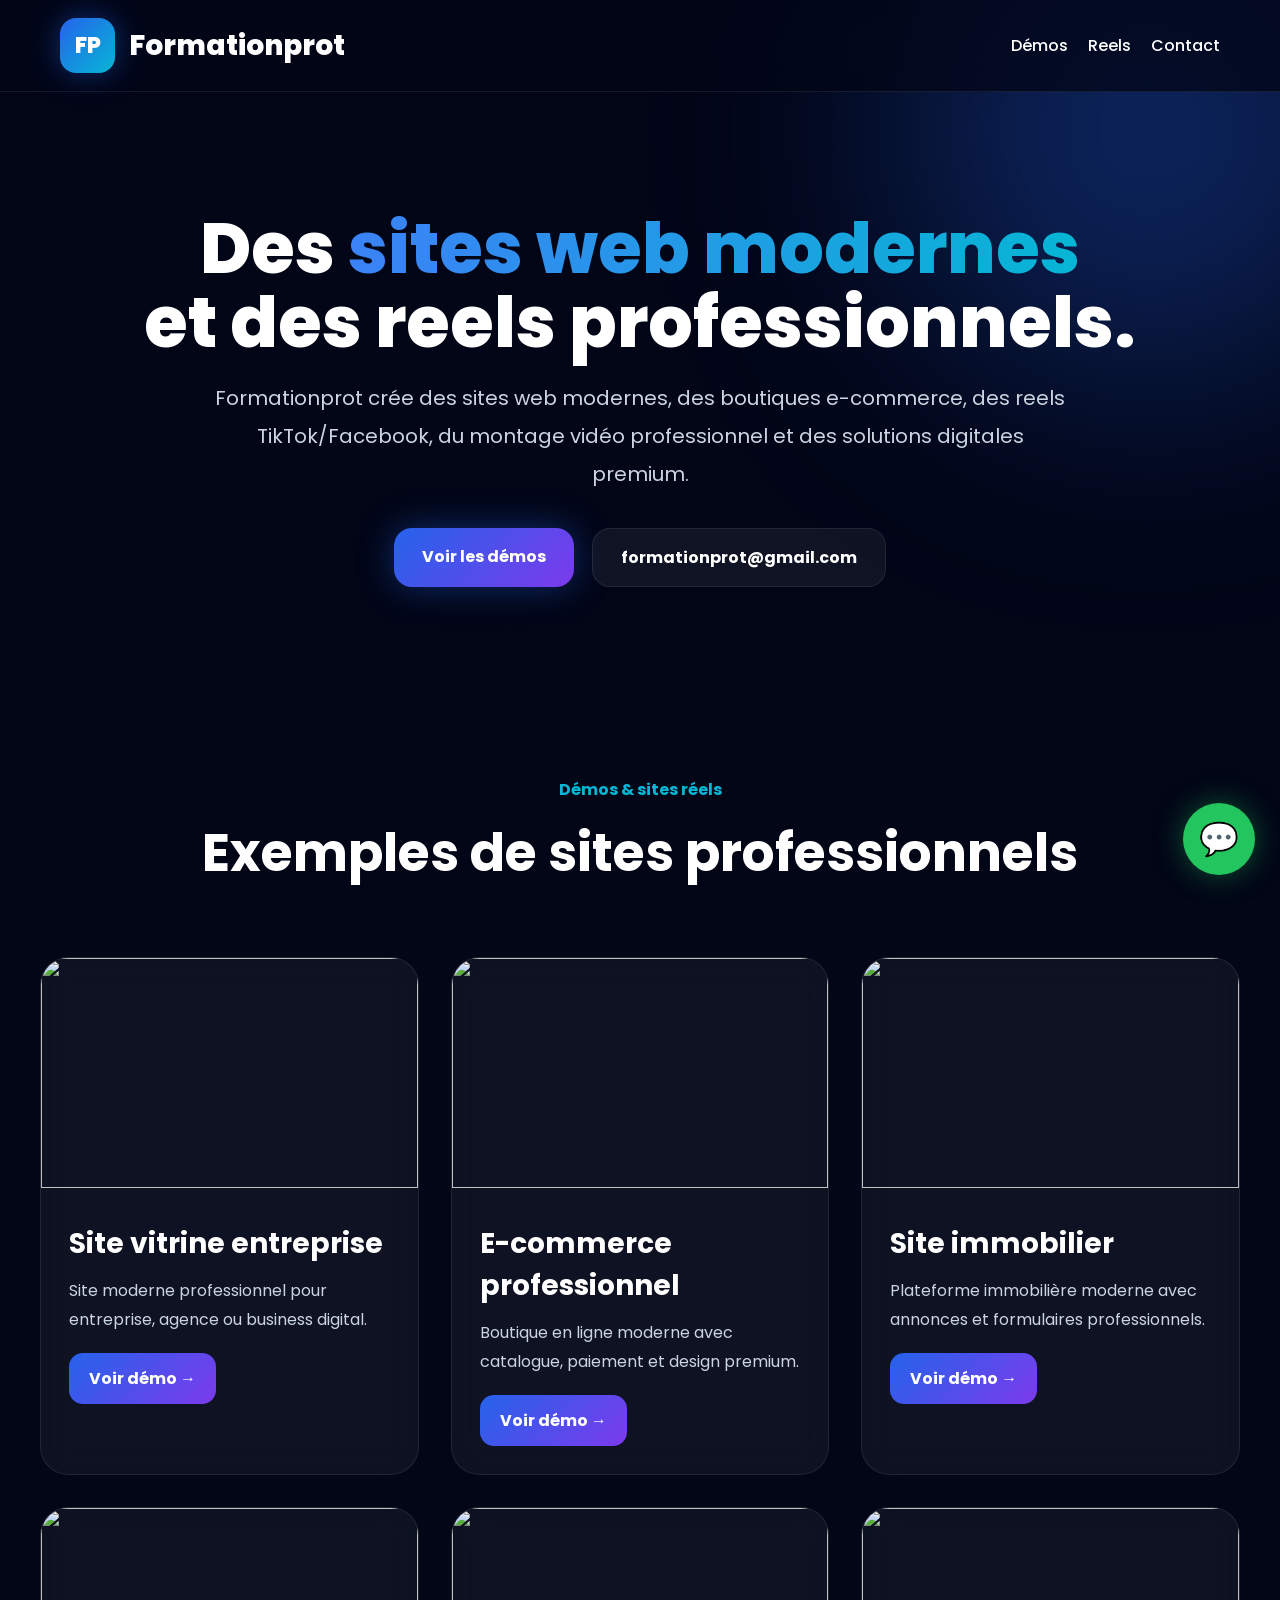
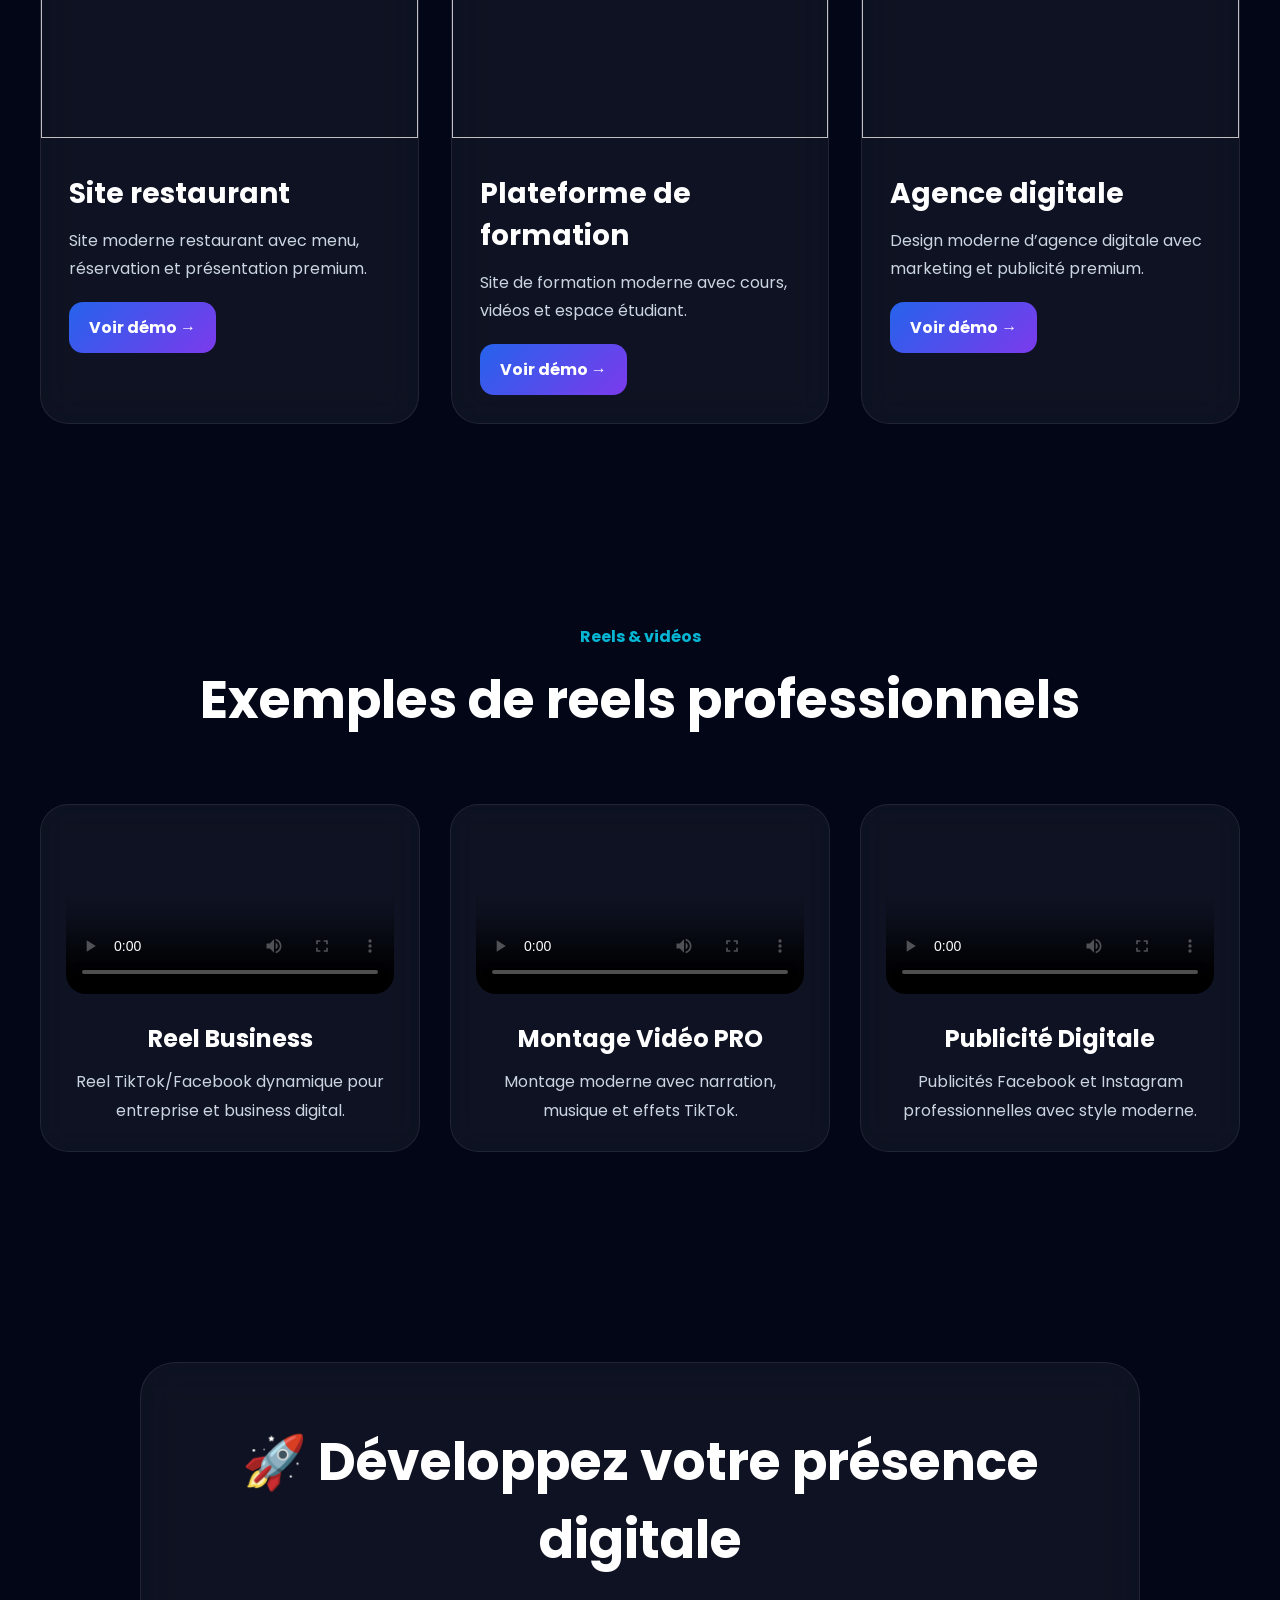
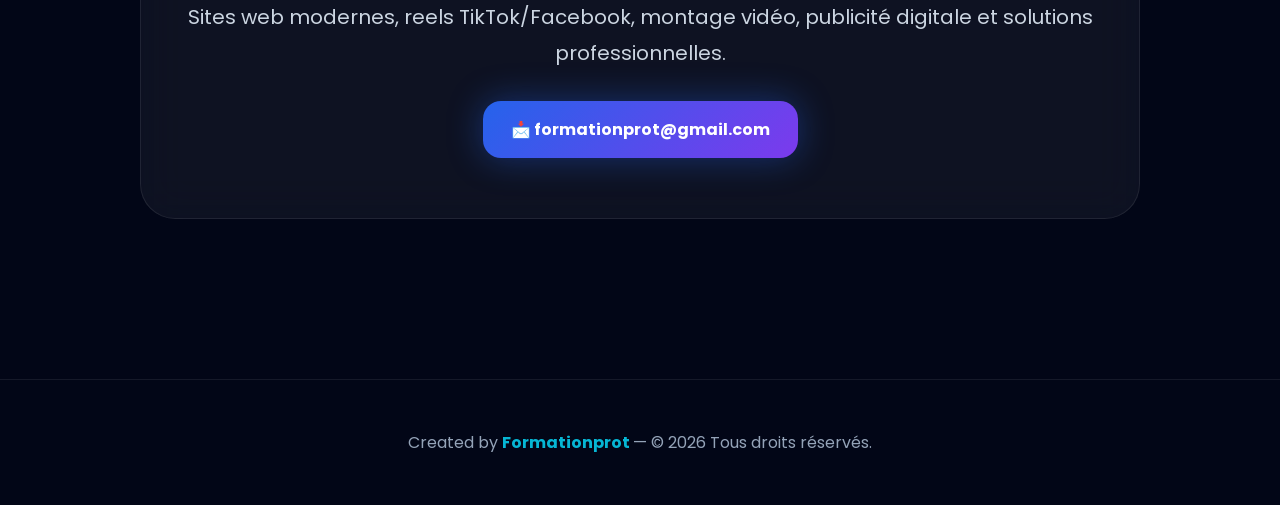
==== index.html @ 04fff5dc "Update index.html" ====
<!DOCTYPE html>
<html lang="fr">
<head>
<meta charset="UTF-8">
<meta name="viewport" content="width=device-width, initial-scale=1.0">
<title>Formationprot — Démos Professionnelles</title>

<link href="https://fonts.googleapis.com/css2?family=Poppins:wght@300;400;500;600;700;800&display=swap" rel="stylesheet">

<style>

*{
margin:0;
padding:0;
box-sizing:border-box;
scroll-behavior:smooth;
}

body{
font-family:'Poppins',sans-serif;
background:#020617;
color:white;
overflow-x:hidden;
}

/* BACKGROUND */

.bg{
position:fixed;
inset:0;
z-index:-2;
background:
linear-gradient(rgba(2,6,23,.88),rgba(2,6,23,.92)),
url('https://images.unsplash.com/photo-1516321318423-f06f85e504b3?q=80&w=1800&auto=format&fit=crop');
background-size:cover;
background-position:center;
}

.glow{
position:fixed;
width:500px;
height:500px;
background:#2563eb55;
filter:blur(120px);
border-radius:50%;
top:-120px;
right:-120px;
z-index:-1;
}

/* HEADER */

header{
position:sticky;
top:0;
z-index:999;
backdrop-filter:blur(15px);
background:rgba(2,6,23,.75);
border-bottom:1px solid rgba(255,255,255,.08);
}

.nav{
max-width:1200px;
margin:auto;
padding:18px 20px;
display:flex;
justify-content:space-between;
align-items:center;
}

.logo{
display:flex;
align-items:center;
gap:14px;
font-size:28px;
font-weight:800;
}

.logo-box{
width:55px;
height:55px;
border-radius:16px;
background:linear-gradient(135deg,#2563eb,#06b6d4);
display:flex;
align-items:center;
justify-content:center;
font-size:22px;
font-weight:800;
box-shadow:0 0 30px rgba(37,99,235,.45);
}

.menu{
display:flex;
gap:20px;
flex-wrap:wrap;
}

.menu a{
color:white;
text-decoration:none;
font-weight:500;
transition:.3s;
}

.menu a:hover{
color:#06b6d4;
}

/* HERO */

.hero{
padding:120px 20px 90px;
text-align:center;
}

.hero h1{
font-size:70px;
font-weight:800;
line-height:1.05;
margin-bottom:20px;
}

.gradient{
background:linear-gradient(90deg,#3b82f6,#06b6d4);
-webkit-background-clip:text;
-webkit-text-fill-color:transparent;
}

.hero p{
max-width:850px;
margin:auto;
font-size:20px;
line-height:1.9;
color:#cbd5e1;
}

.hero-buttons{
margin-top:35px;
display:flex;
justify-content:center;
gap:18px;
flex-wrap:wrap;
}

.btn{
padding:16px 28px;
border-radius:18px;
text-decoration:none;
font-weight:700;
transition:.3s;
display:inline-block;
}

.btn-primary{
background:linear-gradient(135deg,#2563eb,#7c3aed);
color:white;
box-shadow:0 0 35px rgba(37,99,235,.4);
}

.btn-primary:hover{
transform:translateY(-5px);
}

.btn-secondary{
background:rgba(255,255,255,.06);
border:1px solid rgba(255,255,255,.08);
color:white;
}

/* SECTION */

.section{
padding:100px 20px;
}

.container{
max-width:1200px;
margin:auto;
}

.section-title{
text-align:center;
margin-bottom:65px;
}

.section-title span{
color:#06b6d4;
font-weight:700;
}

.section-title h2{
font-size:52px;
margin-top:12px;
}

/* DEMOS */

.demo-grid{
display:grid;
grid-template-columns:repeat(auto-fit,minmax(300px,1fr));
gap:32px;
}

.demo-card{
background:rgba(255,255,255,.05);
border:1px solid rgba(255,255,255,.08);
border-radius:28px;
overflow:hidden;
transition:.45s;
backdrop-filter:blur(18px);
position:relative;
}

.demo-card:hover{
transform:translateY(-12px) scale(1.02);
box-shadow:0 0 40px rgba(37,99,235,.25);
}

.demo-card img{
width:100%;
height:230px;
object-fit:cover;
}

.demo-content{
padding:28px;
}

.demo-content h3{
font-size:28px;
margin-bottom:12px;
}

.demo-content p{
color:#cbd5e1;
line-height:1.8;
margin-bottom:18px;
}

.demo-content a{
display:inline-block;
padding:13px 20px;
border-radius:14px;
background:linear-gradient(135deg,#2563eb,#7c3aed);
color:white;
text-decoration:none;
font-weight:700;
transition:.3s;
}

.demo-content a:hover{
transform:translateY(-3px);
}

/* REELS SECTION */

.reels-grid{
display:grid;
grid-template-columns:repeat(auto-fit,minmax(280px,1fr));
gap:30px;
}

.reel-card{
background:rgba(255,255,255,.05);
border:1px solid rgba(255,255,255,.08);
border-radius:28px;
padding:25px;
text-align:center;
backdrop-filter:blur(15px);
transition:.4s;
}

.reel-card:hover{
transform:translateY(-10px);
box-shadow:0 0 35px rgba(37,99,235,.25);
}

.reel-card video{
width:100%;
border-radius:20px;
margin-bottom:20px;
}

.reel-card h3{
font-size:24px;
margin-bottom:12px;
}

.reel-card p{
color:#cbd5e1;
line-height:1.8;
}

/* CTA */

.cta{
padding:110px 20px;
text-align:center;
}

.cta-box{
max-width:1000px;
margin:auto;
background:rgba(255,255,255,.05);
border:1px solid rgba(255,255,255,.08);
padding:60px 35px;
border-radius:35px;
backdrop-filter:blur(20px);
}

.cta h2{
font-size:52px;
margin-bottom:20px;
}

.cta p{
font-size:20px;
color:#cbd5e1;
line-height:1.8;
margin-bottom:30px;
}

/* FOOTER */

footer{
padding:50px 20px;
text-align:center;
border-top:1px solid rgba(255,255,255,.08);
color:#94a3b8;
margin-top:50px;
}

footer a{
color:#06b6d4;
text-decoration:none;
font-weight:700;
}

/* WHATSAPP */

.whatsapp{
position:fixed;
bottom:25px;
right:25px;
width:72px;
height:72px;
border-radius:50%;
background:#22c55e;
display:flex;
align-items:center;
justify-content:center;
font-size:32px;
text-decoration:none;
color:white;
box-shadow:0 0 30px rgba(34,197,94,.4);
animation:pulse 2s infinite;
}

@keyframes pulse{
0%{transform:scale(1)}
50%{transform:scale(1.08)}
100%{transform:scale(1)}
}

/* RESPONSIVE */

@media(max-width:900px){

.hero h1{
font-size:48px;
}

.section-title h2{
font-size:38px;
}

.menu{
display:none;
}

}

</style>
</head>

<body>

<div class="bg"></div>
<div class="glow"></div>

<header>

<div class="nav">

<div class="logo">
<div class="logo-box">FP</div>
Formationprot
</div>

<div class="menu">
<a href="#demos">Démos</a>
<a href="#reels">Reels</a>
<a href="#contact">Contact</a>
</div>

</div>

</header>

<section class="hero">

<h1>
Des <span class="gradient">sites web modernes</span><br>
et des reels professionnels.
</h1>

<p>
Formationprot crée des sites web modernes, des boutiques e-commerce,
des reels TikTok/Facebook, du montage vidéo professionnel et des solutions digitales premium.
</p>

<div class="hero-buttons">

<a href="#demos" class="btn btn-primary">
Voir les démos
</a>

<a href="mailto:formationprot@gmail.com" class="btn btn-secondary">
formationprot@gmail.com
</a>

</div>

</section>

<section class="section" id="demos">

<div class="container">

<div class="section-title">
<span>Démos & sites réels</span>
<h2>Exemples de sites professionnels</h2>
</div>

<div class="demo-grid">

<div class="demo-card">

<img src="https://images.unsplash.com/photo-1498050108023-c5249f4df085?q=80&w=1200&auto=format&fit=crop">

<div class="demo-content">
<h3>Site vitrine entreprise</h3>

<p>
Site moderne professionnel pour entreprise, agence ou business digital.
</p>

<a href="https://www.apple.com" target="_blank">
Voir démo →
</a>

</div>

</div>

<div class="demo-card">

<img src="https://images.unsplash.com/photo-1556742049-0cfed4f6a45d?q=80&w=1200&auto=format&fit=crop">

<div class="demo-content">
<h3>E-commerce professionnel</h3>

<p>
Boutique en ligne moderne avec catalogue, paiement et design premium.
</p>

<a href="https://www.kivacollection.tn" target="_blank">
Voir démo →
</a>

</div>

</div>

<div class="demo-card">

<img src="https://images.unsplash.com/photo-1560518883-ce09059eeffa?q=80&w=1200&auto=format&fit=crop">

<div class="demo-content">
<h3>Site immobilier</h3>

<p>
Plateforme immobilière moderne avec annonces et formulaires professionnels.
</p>

<a href="https://majdi2003007-beep.github.io/formationprot/agence-immobiliere/" target="_blank">
Voir démo →
</a>

</div>

</div>

<div class="demo-card">

<img src="https://images.unsplash.com/photo-1414235077428-338989a2e8c0?q=80&w=1200&auto=format&fit=crop">

<div class="demo-content">
<h3>Site restaurant</h3>

<p>
Site moderne restaurant avec menu, réservation et présentation premium.
</p>

<a href="https://www.mcdonalds.com" target="_blank">
Voir démo →
</a>

</div>

</div>

<div class="demo-card">

<img src="https://images.unsplash.com/photo-1522202176988-66273c2fd55f?q=80&w=1200&auto=format&fit=crop">

<div class="demo-content">
<h3>Plateforme de formation</h3>

<p>
Site de formation moderne avec cours, vidéos et espace étudiant.
</p>

<a href="https://www.udemy.com" target="_blank">
Voir démo →
</a>

</div>

</div>

<div class="demo-card">

<img src="https://images.unsplash.com/photo-1516321318423-f06f85e504b3?q=80&w=1200&auto=format&fit=crop">

<div class="demo-content">
<h3>Agence digitale</h3>

<p>
Design moderne d’agence digitale avec marketing et publicité premium.
</p>

<a href="https://www.behance.net" target="_blank">
Voir démo →
</a>

</div>

</div>

</div>

</div>

</section>

<section class="section" id="reels">

<div class="container">

<div class="section-title">
<span>Reels & vidéos</span>
<h2>Exemples de reels professionnels</h2>
</div>

<div class="reels-grid">

<div class="reel-card">

<video controls poster="https://images.unsplash.com/photo-1611162617474-5b21e879e113?q=80&w=1200&auto=format&fit=crop">
<source src="https://cdn.coverr.co/videos/coverr-working-on-a-laptop-5176/1080p.mp4" type="video/mp4">
</video>

<h3>Reel Business</h3>

<p>
Reel TikTok/Facebook dynamique pour entreprise et business digital.
</p>

</div>

<div class="reel-card">

<video controls poster="https://images.unsplash.com/photo-1557838923-2985c318be48?q=80&w=1200&auto=format&fit=crop">
<source src="https://cdn.coverr.co/videos/coverr-typing-on-computer-1564843335748/1080p.mp4" type="video/mp4">
</video>

<h3>Montage Vidéo PRO</h3>

<p>
Montage moderne avec narration, musique et effets TikTok.
</p>

</div>

<div class="reel-card">

<video controls poster="https://images.unsplash.com/photo-1522202176988-66273c2fd55f?q=80&w=1200&auto=format&fit=crop">
<source src="https://cdn.coverr.co/videos/coverr-team-working-1572/1080p.mp4" type="video/mp4">
</video>

<h3>Publicité Digitale</h3>

<p>
Publicités Facebook et Instagram professionnelles avec style moderne.
</p>

</div>

</div>

</div>

</section>

<section class="cta" id="contact">

<div class="cta-box">

<h2>
🚀 Développez votre présence digitale
</h2>

<p>
Sites web modernes, reels TikTok/Facebook, montage vidéo,
publicité digitale et solutions professionnelles.
</p>

<a href="mailto:formationprot@gmail.com" class="btn btn-primary">
📩 formationprot@gmail.com
</a>

</div>

</section>

<footer>

<p>
Created by
<a href="#">
Formationprot
</a>
— © 2026 Tous droits réservés.
</p>

</footer>

<a class="whatsapp" href="#">
💬
</a>

</body>
</html>
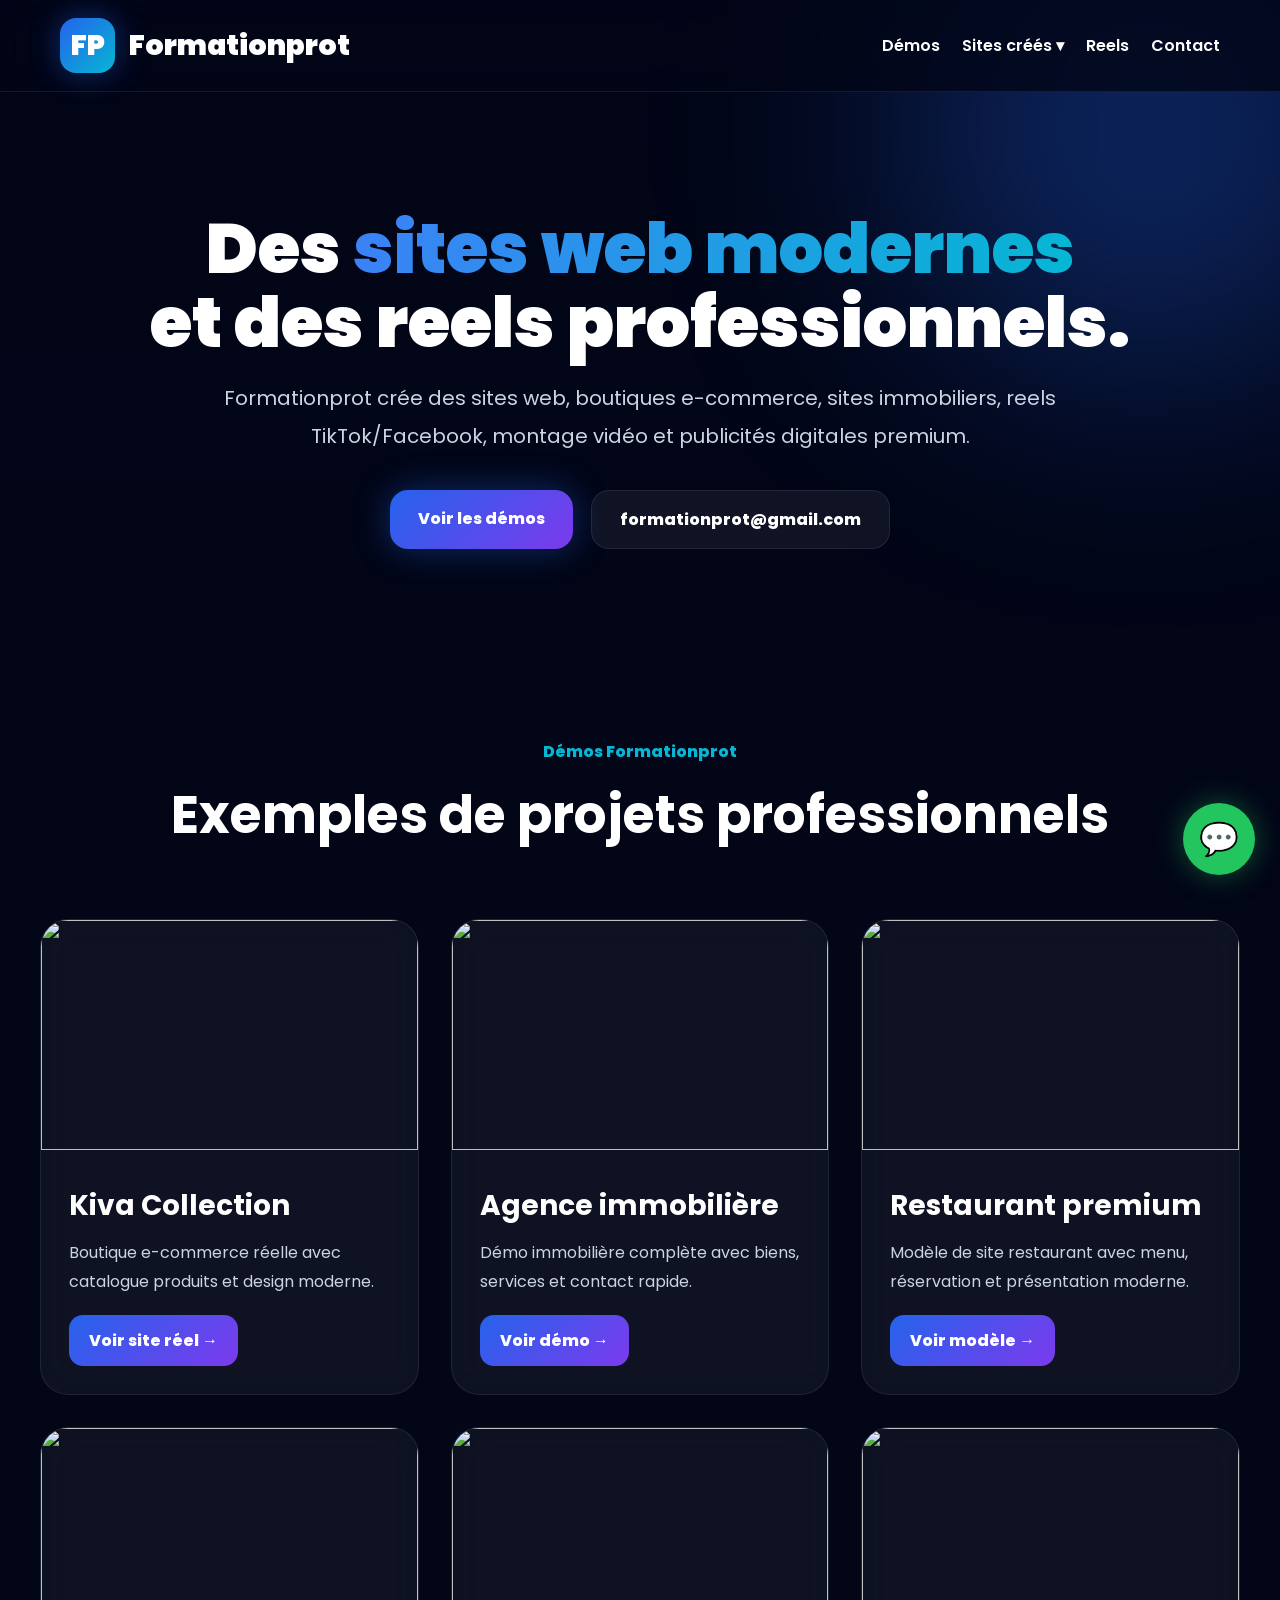
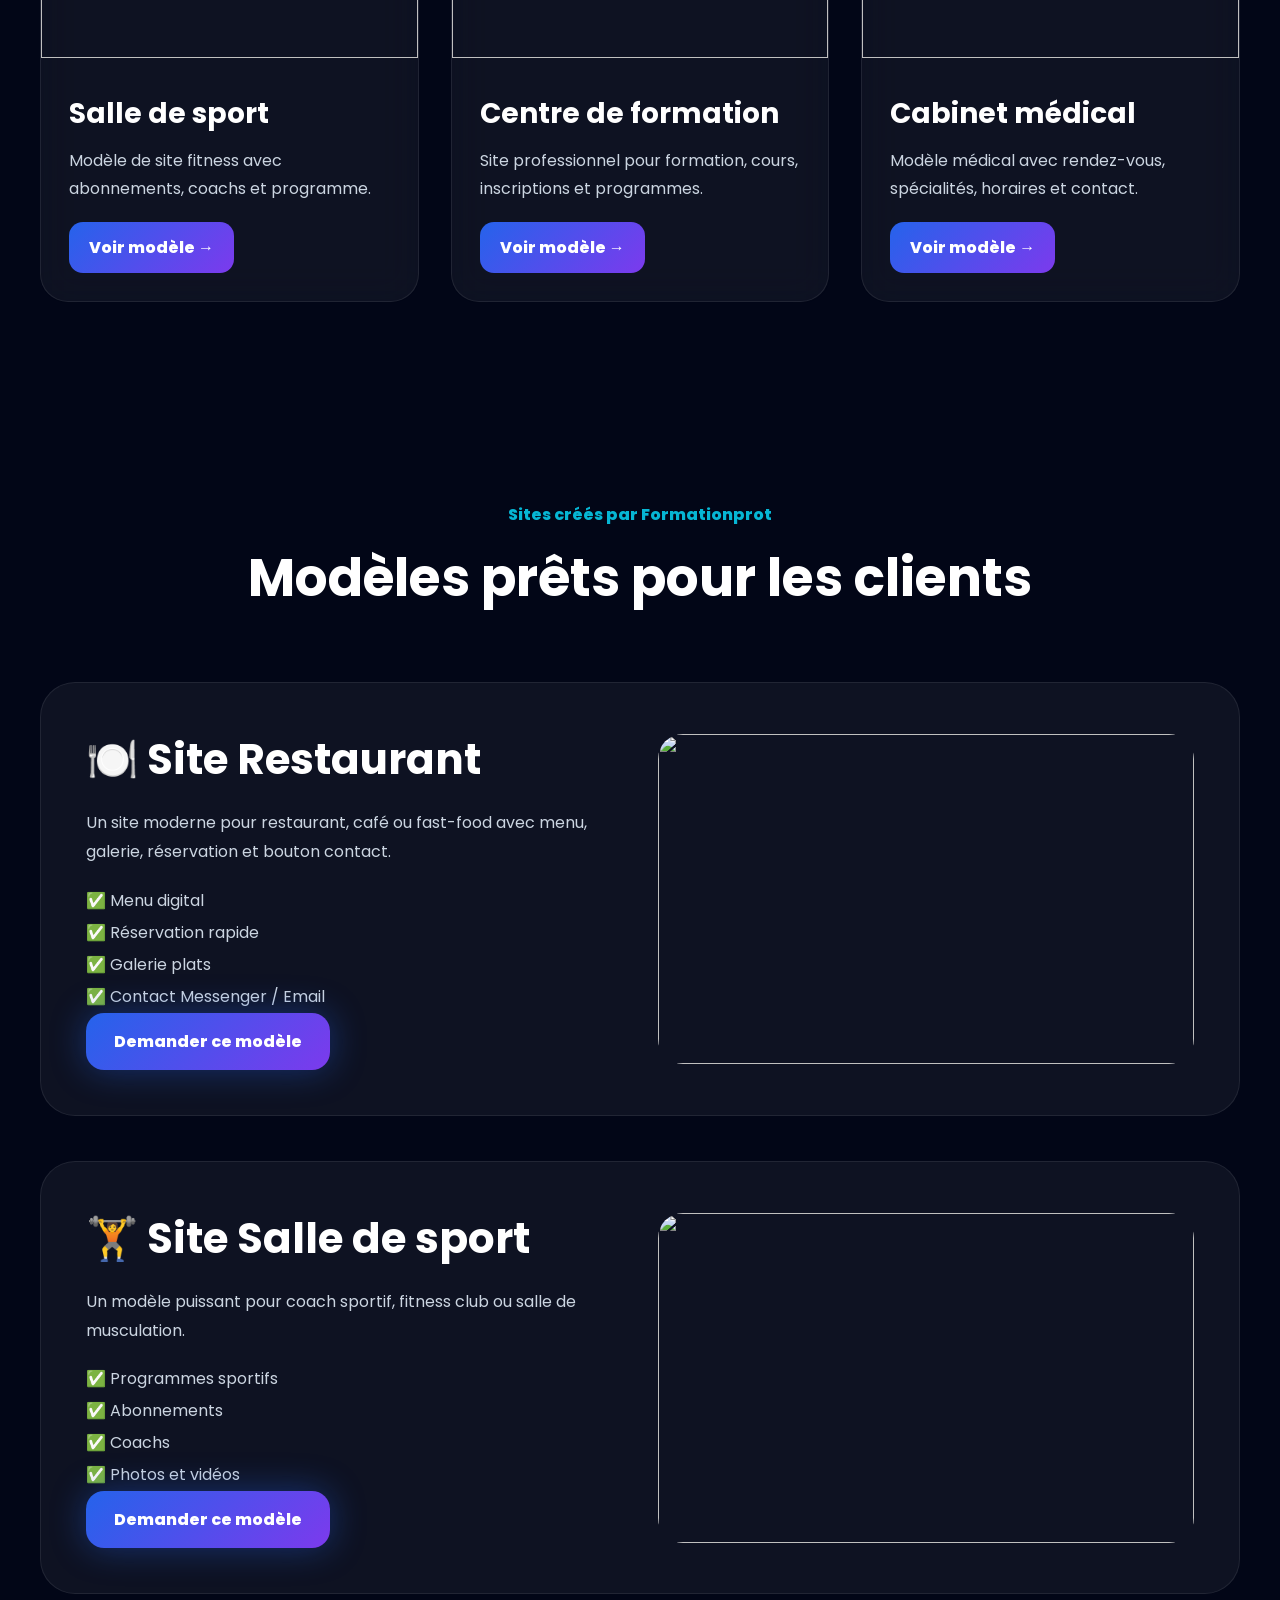
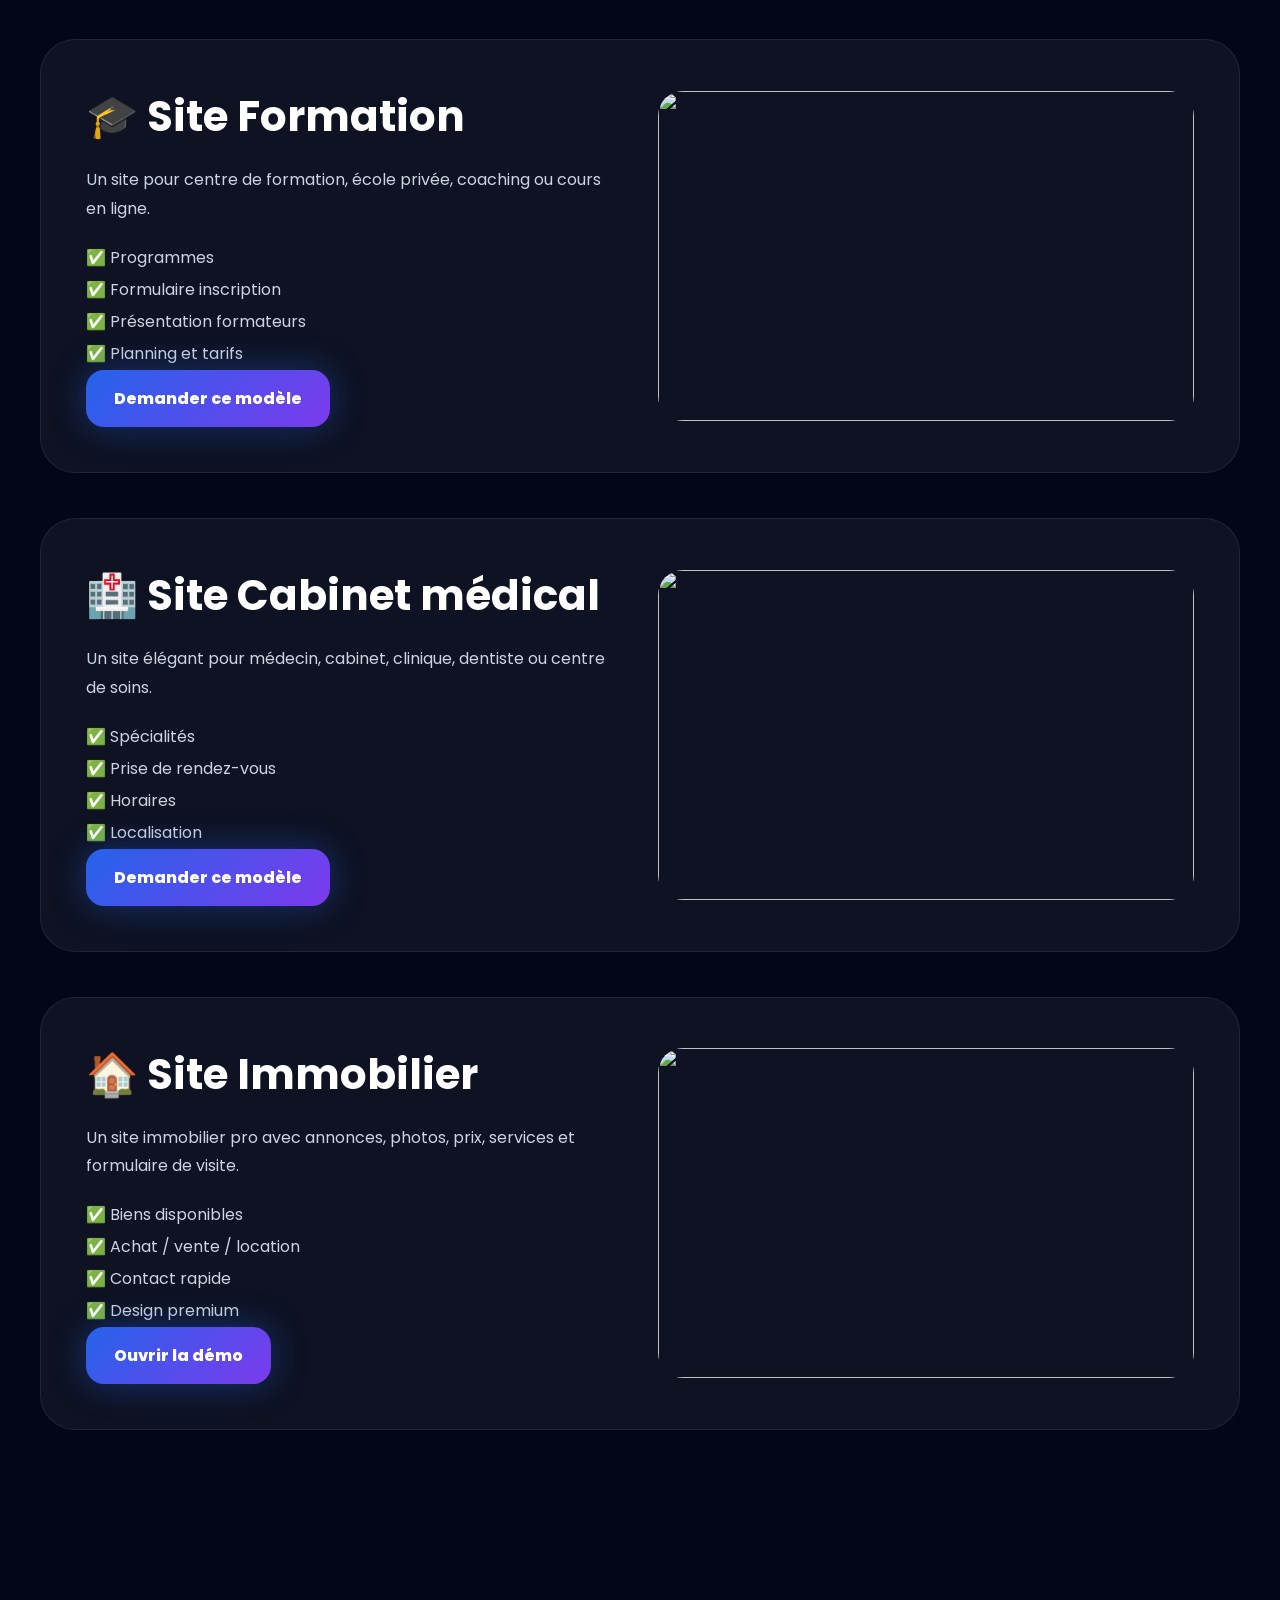
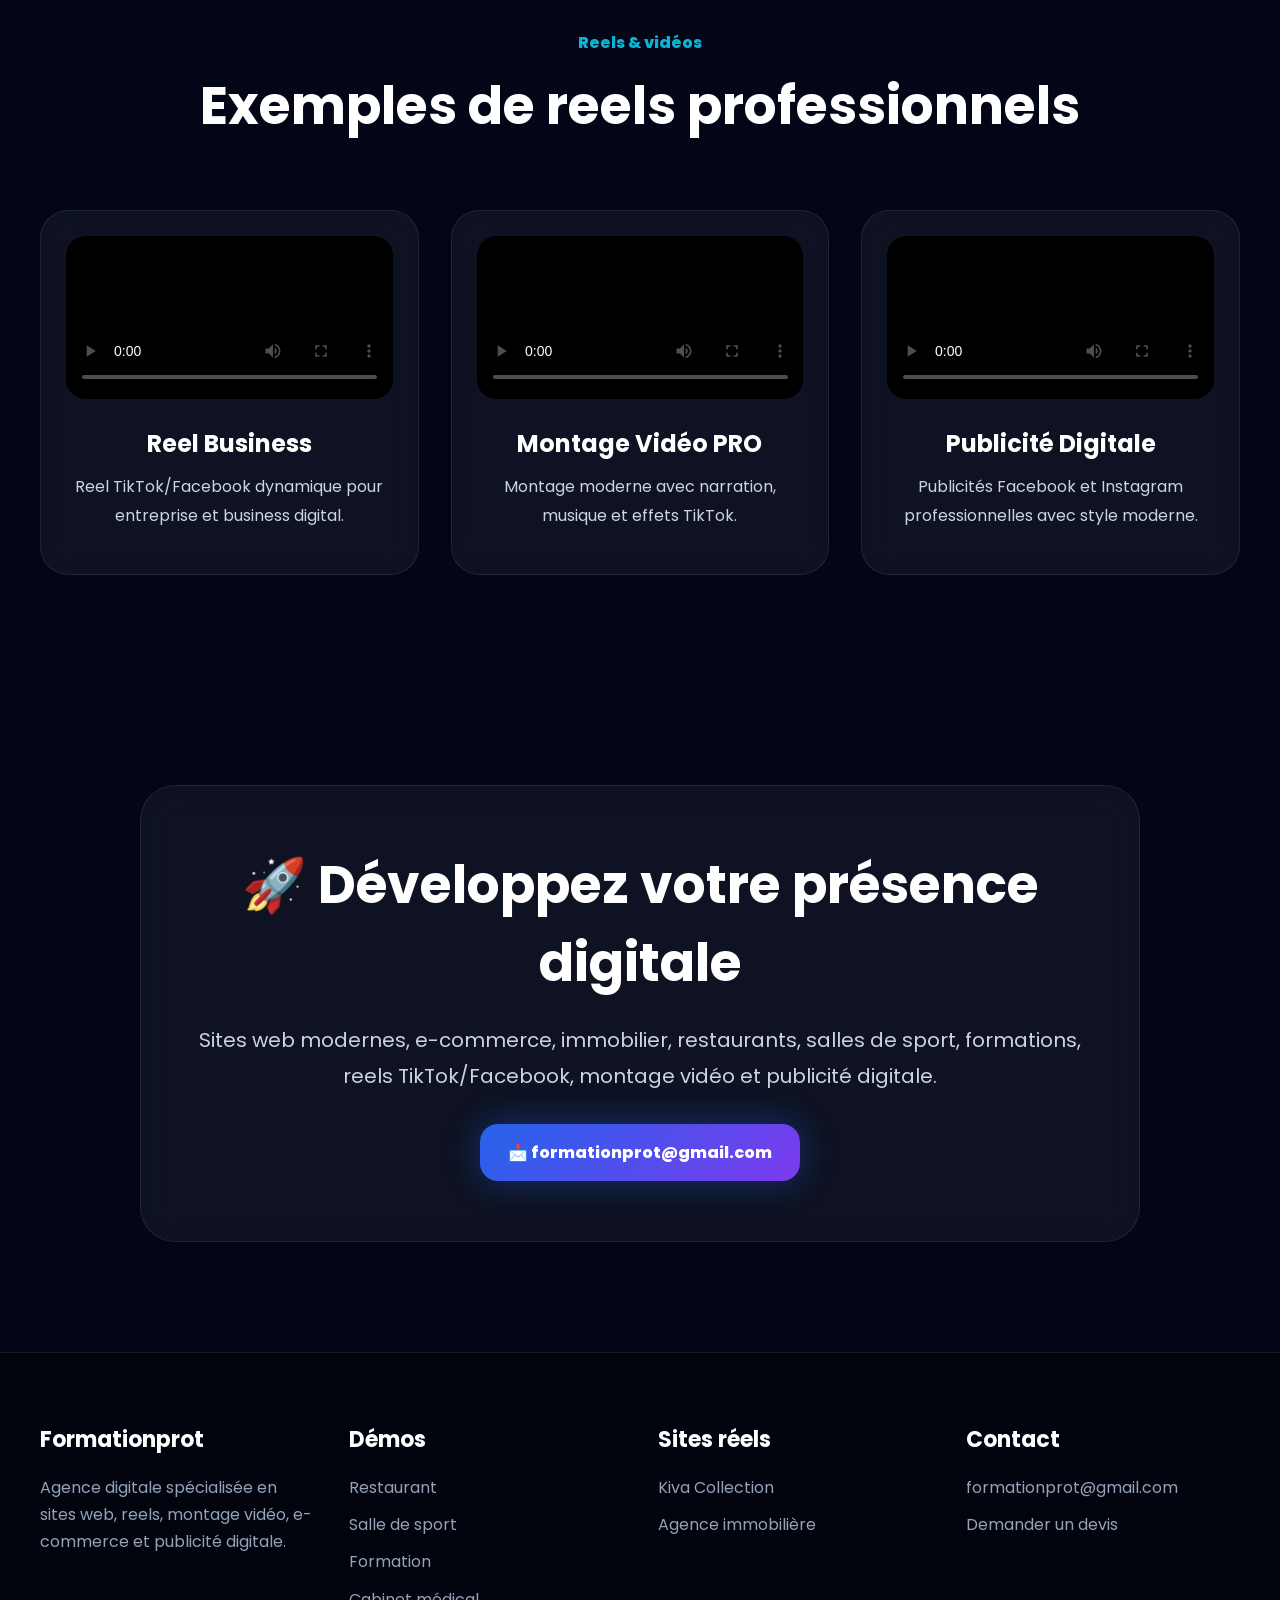
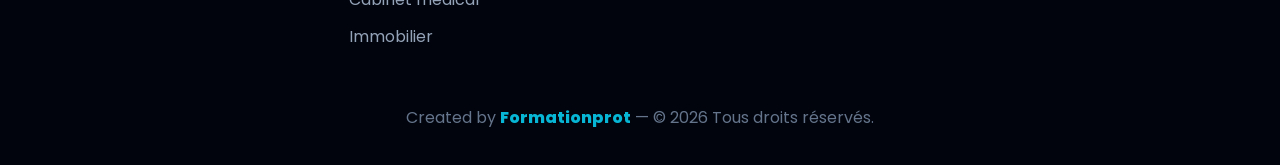
==== commit ef5272b7: "Update index.html" ====
--- a/index.html
+++ b/index.html
@@ -3,383 +3,148 @@
 <head>
 <meta charset="UTF-8">
 <meta name="viewport" content="width=device-width, initial-scale=1.0">
-<title>Formationprot — Démos Professionnelles</title>
-
-<link href="https://fonts.googleapis.com/css2?family=Poppins:wght@300;400;500;600;700;800&display=swap" rel="stylesheet">
+<title>Formationprot — Digital • Formation • Solutions</title>
+
+<link href="https://fonts.googleapis.com/css2?family=Poppins:wght@300;400;500;600;700;800;900&display=swap" rel="stylesheet">
 
 <style>
-
-*{
-margin:0;
-padding:0;
-box-sizing:border-box;
-scroll-behavior:smooth;
-}
-
-body{
-font-family:'Poppins',sans-serif;
-background:#020617;
-color:white;
-overflow-x:hidden;
-}
-
-/* BACKGROUND */
+*{margin:0;padding:0;box-sizing:border-box;scroll-behavior:smooth}
+html{scroll-padding-top:100px}
+body{font-family:Poppins,sans-serif;background:#020617;color:white;overflow-x:hidden}
+a{text-decoration:none;color:inherit}
 
 .bg{
-position:fixed;
-inset:0;
-z-index:-2;
-background:
-linear-gradient(rgba(2,6,23,.88),rgba(2,6,23,.92)),
+position:fixed;inset:0;z-index:-2;
+background:linear-gradient(rgba(2,6,23,.88),rgba(2,6,23,.95)),
 url('https://images.unsplash.com/photo-1516321318423-f06f85e504b3?q=80&w=1800&auto=format&fit=crop');
-background-size:cover;
-background-position:center;
-}
-
+background-size:cover;background-position:center;
+}
 .glow{
-position:fixed;
-width:500px;
-height:500px;
-background:#2563eb55;
-filter:blur(120px);
-border-radius:50%;
-top:-120px;
-right:-120px;
-z-index:-1;
-}
-
-/* HEADER */
+position:fixed;width:500px;height:500px;background:#2563eb55;
+filter:blur(120px);border-radius:50%;top:-120px;right:-120px;z-index:-1;
+}
 
 header{
-position:sticky;
-top:0;
-z-index:999;
+position:sticky;top:0;z-index:999;
 backdrop-filter:blur(15px);
-background:rgba(2,6,23,.75);
+background:rgba(2,6,23,.8);
 border-bottom:1px solid rgba(255,255,255,.08);
 }
-
 .nav{
-max-width:1200px;
-margin:auto;
-padding:18px 20px;
-display:flex;
-justify-content:space-between;
-align-items:center;
-}
-
-.logo{
-display:flex;
-align-items:center;
-gap:14px;
-font-size:28px;
-font-weight:800;
-}
-
+max-width:1200px;margin:auto;padding:18px 20px;
+display:flex;justify-content:space-between;align-items:center;
+}
+.logo{display:flex;align-items:center;gap:14px;font-size:28px;font-weight:900}
 .logo-box{
-width:55px;
-height:55px;
-border-radius:16px;
+width:55px;height:55px;border-radius:16px;
 background:linear-gradient(135deg,#2563eb,#06b6d4);
-display:flex;
-align-items:center;
-justify-content:center;
-font-size:22px;
-font-weight:800;
+display:flex;align-items:center;justify-content:center;
 box-shadow:0 0 30px rgba(37,99,235,.45);
 }
-
-.menu{
-display:flex;
-gap:20px;
-flex-wrap:wrap;
-}
-
-.menu a{
-color:white;
-text-decoration:none;
-font-weight:500;
-transition:.3s;
-}
-
-.menu a:hover{
-color:#06b6d4;
-}
-
-/* HERO */
-
-.hero{
-padding:120px 20px 90px;
-text-align:center;
-}
-
-.hero h1{
-font-size:70px;
-font-weight:800;
-line-height:1.05;
-margin-bottom:20px;
-}
-
-.gradient{
-background:linear-gradient(90deg,#3b82f6,#06b6d4);
--webkit-background-clip:text;
--webkit-text-fill-color:transparent;
-}
-
-.hero p{
-max-width:850px;
-margin:auto;
-font-size:20px;
-line-height:1.9;
-color:#cbd5e1;
-}
-
-.hero-buttons{
-margin-top:35px;
-display:flex;
-justify-content:center;
-gap:18px;
-flex-wrap:wrap;
-}
-
+.menu{display:flex;gap:22px;align-items:center}
+.menu a{font-weight:600;transition:.3s}
+.menu a:hover{color:#06b6d4}
+
+.dropdown{position:relative;padding:14px 0}
+.dropdown-menu{
+display:none;position:absolute;top:48px;left:0;min-width:260px;
+background:#020617;border:1px solid rgba(255,255,255,.12);
+border-radius:18px;padding:12px;box-shadow:0 20px 50px rgba(0,0,0,.45)
+}
+.dropdown:hover .dropdown-menu{display:block}
+.dropdown-menu a{display:block;padding:12px;border-radius:12px;color:white;white-space:nowrap}
+.dropdown-menu a:hover{background:rgba(255,255,255,.08);color:#06b6d4}
+
+.hero{padding:120px 20px 90px;text-align:center}
+.hero h1{font-size:70px;font-weight:900;line-height:1.05;margin-bottom:20px}
+.gradient{background:linear-gradient(90deg,#3b82f6,#06b6d4);-webkit-background-clip:text;-webkit-text-fill-color:transparent}
+.hero p{max-width:850px;margin:auto;font-size:20px;line-height:1.9;color:#cbd5e1}
+.hero-buttons{margin-top:35px;display:flex;justify-content:center;gap:18px;flex-wrap:wrap}
 .btn{
-padding:16px 28px;
-border-radius:18px;
-text-decoration:none;
-font-weight:700;
-transition:.3s;
-display:inline-block;
-}
-
-.btn-primary{
-background:linear-gradient(135deg,#2563eb,#7c3aed);
-color:white;
-box-shadow:0 0 35px rgba(37,99,235,.4);
-}
-
-.btn-primary:hover{
-transform:translateY(-5px);
-}
-
-.btn-secondary{
-background:rgba(255,255,255,.06);
-border:1px solid rgba(255,255,255,.08);
-color:white;
-}
-
-/* SECTION */
-
-.section{
-padding:100px 20px;
-}
-
-.container{
-max-width:1200px;
-margin:auto;
-}
-
-.section-title{
-text-align:center;
-margin-bottom:65px;
-}
-
-.section-title span{
-color:#06b6d4;
-font-weight:700;
-}
-
-.section-title h2{
-font-size:52px;
-margin-top:12px;
-}
-
-/* DEMOS */
-
-.demo-grid{
-display:grid;
-grid-template-columns:repeat(auto-fit,minmax(300px,1fr));
-gap:32px;
-}
-
-.demo-card{
+padding:16px 28px;border-radius:18px;font-weight:800;transition:.3s;display:inline-block
+}
+.btn-primary{background:linear-gradient(135deg,#2563eb,#7c3aed);color:white;box-shadow:0 0 35px rgba(37,99,235,.4)}
+.btn-secondary{background:rgba(255,255,255,.06);border:1px solid rgba(255,255,255,.08);color:white}
+.btn:hover{transform:translateY(-5px)}
+
+.section{padding:100px 20px}
+.container{max-width:1200px;margin:auto}
+.section-title{text-align:center;margin-bottom:65px}
+.section-title span{color:#06b6d4;font-weight:800}
+.section-title h2{font-size:52px;margin-top:12px}
+
+.demo-grid,.site-grid,.reels-grid{
+display:grid;grid-template-columns:repeat(auto-fit,minmax(300px,1fr));gap:32px;
+}
+.demo-card,.site-card,.reel-card{
 background:rgba(255,255,255,.05);
 border:1px solid rgba(255,255,255,.08);
-border-radius:28px;
-overflow:hidden;
-transition:.45s;
-backdrop-filter:blur(18px);
-position:relative;
-}
-
-.demo-card:hover{
-transform:translateY(-12px) scale(1.02);
-box-shadow:0 0 40px rgba(37,99,235,.25);
-}
-
-.demo-card img{
-width:100%;
-height:230px;
-object-fit:cover;
-}
-
-.demo-content{
-padding:28px;
-}
-
-.demo-content h3{
-font-size:28px;
-margin-bottom:12px;
-}
-
-.demo-content p{
-color:#cbd5e1;
-line-height:1.8;
-margin-bottom:18px;
-}
-
-.demo-content a{
-display:inline-block;
-padding:13px 20px;
-border-radius:14px;
+border-radius:28px;overflow:hidden;transition:.45s;backdrop-filter:blur(18px)
+}
+.demo-card:hover,.site-card:hover,.reel-card:hover{
+transform:translateY(-12px);box-shadow:0 0 40px rgba(37,99,235,.25)
+}
+.demo-card img,.site-card img{width:100%;height:230px;object-fit:cover}
+.demo-content,.site-content{padding:28px}
+.demo-content h3,.site-content h3{font-size:28px;margin-bottom:12px}
+.demo-content p,.site-content p,.reel-card p{color:#cbd5e1;line-height:1.8;margin-bottom:18px}
+.demo-content a,.site-content a{
+display:inline-block;padding:13px 20px;border-radius:14px;
 background:linear-gradient(135deg,#2563eb,#7c3aed);
-color:white;
-text-decoration:none;
-font-weight:700;
-transition:.3s;
-}
-
-.demo-content a:hover{
-transform:translateY(-3px);
-}
-
-/* REELS SECTION */
-
-.reels-grid{
-display:grid;
-grid-template-columns:repeat(auto-fit,minmax(280px,1fr));
-gap:30px;
-}
-
-.reel-card{
+color:white;font-weight:800
+}
+
+.site-section{
+margin-top:45px;padding:45px;border-radius:35px;
 background:rgba(255,255,255,.05);
 border:1px solid rgba(255,255,255,.08);
-border-radius:28px;
-padding:25px;
-text-align:center;
-backdrop-filter:blur(15px);
-transition:.4s;
-}
-
-.reel-card:hover{
-transform:translateY(-10px);
-box-shadow:0 0 35px rgba(37,99,235,.25);
-}
-
-.reel-card video{
-width:100%;
-border-radius:20px;
-margin-bottom:20px;
-}
-
-.reel-card h3{
-font-size:24px;
-margin-bottom:12px;
-}
-
-.reel-card p{
-color:#cbd5e1;
-line-height:1.8;
-}
-
-/* CTA */
-
-.cta{
-padding:110px 20px;
-text-align:center;
-}
-
+display:grid;grid-template-columns:1fr 1fr;gap:35px;align-items:center
+}
+.site-section h3{font-size:42px;margin-bottom:18px}
+.site-section p{color:#cbd5e1;line-height:1.8;margin-bottom:18px}
+.site-section ul{list-style:none;color:#cbd5e1;line-height:2}
+.site-section img{width:100%;height:330px;object-fit:cover;border-radius:25px}
+
+.reel-card{padding:25px;text-align:center}
+.reel-card video{width:100%;border-radius:20px;margin-bottom:20px;background:#000}
+.reel-card h3{font-size:24px;margin-bottom:12px}
+
+.cta{padding:110px 20px;text-align:center}
 .cta-box{
-max-width:1000px;
-margin:auto;
-background:rgba(255,255,255,.05);
-border:1px solid rgba(255,255,255,.08);
-padding:60px 35px;
-border-radius:35px;
-backdrop-filter:blur(20px);
-}
-
-.cta h2{
-font-size:52px;
-margin-bottom:20px;
-}
-
-.cta p{
-font-size:20px;
-color:#cbd5e1;
-line-height:1.8;
-margin-bottom:30px;
-}
-
-/* FOOTER */
+max-width:1000px;margin:auto;background:rgba(255,255,255,.05);
+border:1px solid rgba(255,255,255,.08);padding:60px 35px;
+border-radius:35px;backdrop-filter:blur(20px)
+}
+.cta h2{font-size:52px;margin-bottom:20px}
+.cta p{font-size:20px;color:#cbd5e1;line-height:1.8;margin-bottom:30px}
 
 footer{
-padding:50px 20px;
-text-align:center;
-border-top:1px solid rgba(255,255,255,.08);
-color:#94a3b8;
-margin-top:50px;
-}
-
-footer a{
-color:#06b6d4;
-text-decoration:none;
-font-weight:700;
-}
-
-/* WHATSAPP */
+padding:70px 20px 35px;background:#01040d;
+border-top:1px solid rgba(255,255,255,.08)
+}
+.footer-grid{
+max-width:1200px;margin:auto;
+display:grid;grid-template-columns:repeat(auto-fit,minmax(220px,1fr));gap:35px
+}
+.footer-col h3{font-size:22px;margin-bottom:18px}
+.footer-col p,.footer-col a{display:block;color:#94a3b8;margin-bottom:10px;line-height:1.7}
+.footer-col a:hover{color:#06b6d4}
+.copy{text-align:center;margin-top:45px;color:#64748b}
+.copy a{color:#06b6d4;font-weight:800}
 
 .whatsapp{
-position:fixed;
-bottom:25px;
-right:25px;
-width:72px;
-height:72px;
-border-radius:50%;
-background:#22c55e;
-display:flex;
-align-items:center;
-justify-content:center;
-font-size:32px;
-text-decoration:none;
-color:white;
-box-shadow:0 0 30px rgba(34,197,94,.4);
-animation:pulse 2s infinite;
-}
-
-@keyframes pulse{
-0%{transform:scale(1)}
-50%{transform:scale(1.08)}
-100%{transform:scale(1)}
-}
-
-/* RESPONSIVE */
+position:fixed;bottom:25px;right:25px;width:72px;height:72px;
+border-radius:50%;background:#22c55e;display:flex;align-items:center;justify-content:center;
+font-size:32px;color:white;box-shadow:0 0 30px rgba(34,197,94,.4);animation:pulse 2s infinite
+}
+@keyframes pulse{0%{transform:scale(1)}50%{transform:scale(1.08)}100%{transform:scale(1)}}
 
 @media(max-width:900px){
-
-.hero h1{
-font-size:48px;
-}
-
-.section-title h2{
-font-size:38px;
-}
-
-.menu{
-display:none;
-}
-
-}
-
+.menu{display:none}
+.hero h1{font-size:46px}
+.section-title h2{font-size:36px}
+.site-section{grid-template-columns:1fr}
+}
 </style>
 </head>
 
@@ -389,9 +154,7 @@
 <div class="glow"></div>
 
 <header>
-
 <div class="nav">
-
 <div class="logo">
 <div class="logo-box">FP</div>
 Formationprot
@@ -399,175 +162,196 @@
 
 <div class="menu">
 <a href="#demos">Démos</a>
+
+<div class="dropdown">
+<a href="#sites">Sites créés ▾</a>
+<div class="dropdown-menu">
+<a href="#restaurant">🍽️ Restaurant</a>
+<a href="#gym">🏋️ Salle de sport</a>
+<a href="#formation">🎓 Formation</a>
+<a href="#medical">🏥 Cabinet médical</a>
+<a href="#immobilier">🏠 Immobilier</a>
+<a href="https://www.kivacollection.tn" target="_blank">🛒 Kiva Collection</a>
+</div>
+</div>
+
 <a href="#reels">Reels</a>
 <a href="#contact">Contact</a>
 </div>
-
-</div>
-
+</div>
 </header>
 
 <section class="hero">
-
 <h1>
 Des <span class="gradient">sites web modernes</span><br>
 et des reels professionnels.
 </h1>
 
 <p>
-Formationprot crée des sites web modernes, des boutiques e-commerce,
-des reels TikTok/Facebook, du montage vidéo professionnel et des solutions digitales premium.
+Formationprot crée des sites web, boutiques e-commerce, sites immobiliers,
+reels TikTok/Facebook, montage vidéo et publicités digitales premium.
 </p>
 
 <div class="hero-buttons">
-
-<a href="#demos" class="btn btn-primary">
-Voir les démos
-</a>
-
-<a href="mailto:formationprot@gmail.com" class="btn btn-secondary">
-formationprot@gmail.com
-</a>
-
-</div>
-
+<a href="#demos" class="btn btn-primary">Voir les démos</a>
+<a href="mailto:formationprot@gmail.com" class="btn btn-secondary">formationprot@gmail.com</a>
+</div>
 </section>
 
 <section class="section" id="demos">
-
 <div class="container">
-
 <div class="section-title">
-<span>Démos & sites réels</span>
-<h2>Exemples de sites professionnels</h2>
+<span>Démos Formationprot</span>
+<h2>Exemples de projets professionnels</h2>
 </div>
 
 <div class="demo-grid">
 
 <div class="demo-card">
-
-<img src="https://images.unsplash.com/photo-1498050108023-c5249f4df085?q=80&w=1200&auto=format&fit=crop">
-
-<div class="demo-content">
-<h3>Site vitrine entreprise</h3>
-
-<p>
-Site moderne professionnel pour entreprise, agence ou business digital.
-</p>
-
-<a href="https://www.apple.com" target="_blank">
-Voir démo →
-</a>
-
-</div>
-
-</div>
-
-<div class="demo-card">
-
 <img src="https://images.unsplash.com/photo-1556742049-0cfed4f6a45d?q=80&w=1200&auto=format&fit=crop">
-
-<div class="demo-content">
-<h3>E-commerce professionnel</h3>
-
-<p>
-Boutique en ligne moderne avec catalogue, paiement et design premium.
-</p>
-
-<a href="https://www.kivacollection.tn" target="_blank">
-Voir démo →
-</a>
-
-</div>
-
-</div>
-
-<div class="demo-card">
-
+<div class="demo-content">
+<h3>Kiva Collection</h3>
+<p>Boutique e-commerce réelle avec catalogue produits et design moderne.</p>
+<a href="https://www.kivacollection.tn" target="_blank">Voir site réel →</a>
+</div>
+</div>
+
+<div class="demo-card">
 <img src="https://images.unsplash.com/photo-1560518883-ce09059eeffa?q=80&w=1200&auto=format&fit=crop">
-
-<div class="demo-content">
-<h3>Site immobilier</h3>
-
-<p>
-Plateforme immobilière moderne avec annonces et formulaires professionnels.
-</p>
-
-<a href="https://majdi2003007-beep.github.io/formationprot/agence-immobiliere/" target="_blank">
-Voir démo →
-</a>
-
-</div>
-
-</div>
-
-<div class="demo-card">
-
+<div class="demo-content">
+<h3>Agence immobilière</h3>
+<p>Démo immobilière complète avec biens, services et contact rapide.</p>
+<a href="https://majdi2003007-beep.github.io/formationprot/agence-immobiliere/" target="_blank">Voir démo →</a>
+</div>
+</div>
+
+<div class="demo-card">
 <img src="https://images.unsplash.com/photo-1414235077428-338989a2e8c0?q=80&w=1200&auto=format&fit=crop">
-
-<div class="demo-content">
-<h3>Site restaurant</h3>
-
-<p>
-Site moderne restaurant avec menu, réservation et présentation premium.
-</p>
-
-<a href="https://www.mcdonalds.com" target="_blank">
-Voir démo →
-</a>
-
-</div>
-
-</div>
-
-<div class="demo-card">
-
+<div class="demo-content">
+<h3>Restaurant premium</h3>
+<p>Modèle de site restaurant avec menu, réservation et présentation moderne.</p>
+<a href="#restaurant">Voir modèle →</a>
+</div>
+</div>
+
+<div class="demo-card">
+<img src="https://images.unsplash.com/photo-1534438327276-14e5300c3a48?q=80&w=1200&auto=format&fit=crop">
+<div class="demo-content">
+<h3>Salle de sport</h3>
+<p>Modèle de site fitness avec abonnements, coachs et programme.</p>
+<a href="#gym">Voir modèle →</a>
+</div>
+</div>
+
+<div class="demo-card">
 <img src="https://images.unsplash.com/photo-1522202176988-66273c2fd55f?q=80&w=1200&auto=format&fit=crop">
-
-<div class="demo-content">
-<h3>Plateforme de formation</h3>
-
-<p>
-Site de formation moderne avec cours, vidéos et espace étudiant.
-</p>
-
-<a href="https://www.udemy.com" target="_blank">
-Voir démo →
-</a>
-
-</div>
-
-</div>
-
-<div class="demo-card">
-
-<img src="https://images.unsplash.com/photo-1516321318423-f06f85e504b3?q=80&w=1200&auto=format&fit=crop">
-
-<div class="demo-content">
-<h3>Agence digitale</h3>
-
-<p>
-Design moderne d’agence digitale avec marketing et publicité premium.
-</p>
-
-<a href="https://www.behance.net" target="_blank">
-Voir démo →
-</a>
-
-</div>
-
-</div>
-
-</div>
-
-</div>
-
+<div class="demo-content">
+<h3>Centre de formation</h3>
+<p>Site professionnel pour formation, cours, inscriptions et programmes.</p>
+<a href="#formation">Voir modèle →</a>
+</div>
+</div>
+
+<div class="demo-card">
+<img src="https://images.unsplash.com/photo-1586773860418-d37222d8fce3?q=80&w=1200&auto=format&fit=crop">
+<div class="demo-content">
+<h3>Cabinet médical</h3>
+<p>Modèle médical avec rendez-vous, spécialités, horaires et contact.</p>
+<a href="#medical">Voir modèle →</a>
+</div>
+</div>
+
+</div>
+</div>
 </section>
 
+<section class="section" id="sites">
+<div class="container">
+<div class="section-title">
+<span>Sites créés par Formationprot</span>
+<h2>Modèles prêts pour les clients</h2>
+</div>
+
+<div class="site-section" id="restaurant">
+<div>
+<h3>🍽️ Site Restaurant</h3>
+<p>Un site moderne pour restaurant, café ou fast-food avec menu, galerie, réservation et bouton contact.</p>
+<ul>
+<li>✅ Menu digital</li>
+<li>✅ Réservation rapide</li>
+<li>✅ Galerie plats</li>
+<li>✅ Contact Messenger / Email</li>
+</ul>
+<a href="#contact" class="btn btn-primary">Demander ce modèle</a>
+</div>
+<img src="https://images.unsplash.com/photo-1517248135467-4c7edcad34c4?q=80&w=1200&auto=format&fit=crop">
+</div>
+
+<div class="site-section" id="gym">
+<div>
+<h3>🏋️ Site Salle de sport</h3>
+<p>Un modèle puissant pour coach sportif, fitness club ou salle de musculation.</p>
+<ul>
+<li>✅ Programmes sportifs</li>
+<li>✅ Abonnements</li>
+<li>✅ Coachs</li>
+<li>✅ Photos et vidéos</li>
+</ul>
+<a href="#contact" class="btn btn-primary">Demander ce modèle</a>
+</div>
+<img src="https://images.unsplash.com/photo-1534438327276-14e5300c3a48?q=80&w=1200&auto=format&fit=crop">
+</div>
+
+<div class="site-section" id="formation">
+<div>
+<h3>🎓 Site Formation</h3>
+<p>Un site pour centre de formation, école privée, coaching ou cours en ligne.</p>
+<ul>
+<li>✅ Programmes</li>
+<li>✅ Formulaire inscription</li>
+<li>✅ Présentation formateurs</li>
+<li>✅ Planning et tarifs</li>
+</ul>
+<a href="#contact" class="btn btn-primary">Demander ce modèle</a>
+</div>
+<img src="https://images.unsplash.com/photo-1522202176988-66273c2fd55f?q=80&w=1200&auto=format&fit=crop">
+</div>
+
+<div class="site-section" id="medical">
+<div>
+<h3>🏥 Site Cabinet médical</h3>
+<p>Un site élégant pour médecin, cabinet, clinique, dentiste ou centre de soins.</p>
+<ul>
+<li>✅ Spécialités</li>
+<li>✅ Prise de rendez-vous</li>
+<li>✅ Horaires</li>
+<li>✅ Localisation</li>
+</ul>
+<a href="#contact" class="btn btn-primary">Demander ce modèle</a>
+</div>
+<img src="https://images.unsplash.com/photo-1586773860418-d37222d8fce3?q=80&w=1200&auto=format&fit=crop">
+</div>
+
+<div class="site-section" id="immobilier">
+<div>
+<h3>🏠 Site Immobilier</h3>
+<p>Un site immobilier pro avec annonces, photos, prix, services et formulaire de visite.</p>
+<ul>
+<li>✅ Biens disponibles</li>
+<li>✅ Achat / vente / location</li>
+<li>✅ Contact rapide</li>
+<li>✅ Design premium</li>
+</ul>
+<a href="https://majdi2003007-beep.github.io/formationprot/agence-immobiliere/" target="_blank" class="btn btn-primary">Ouvrir la démo</a>
+</div>
+<img src="https://images.unsplash.com/photo-1564013799919-ab600027ffc6?q=80&w=1200&auto=format&fit=crop">
+</div>
+
+</div>
+</section>
+
 <section class="section" id="reels">
-
 <div class="container">
-
 <div class="section-title">
 <span>Reels & vidéos</span>
 <h2>Exemples de reels professionnels</h2>
@@ -576,89 +360,81 @@
 <div class="reels-grid">
 
 <div class="reel-card">
-
 <video controls poster="https://images.unsplash.com/photo-1611162617474-5b21e879e113?q=80&w=1200&auto=format&fit=crop">
 <source src="https://cdn.coverr.co/videos/coverr-working-on-a-laptop-5176/1080p.mp4" type="video/mp4">
 </video>
-
 <h3>Reel Business</h3>
-
-<p>
-Reel TikTok/Facebook dynamique pour entreprise et business digital.
-</p>
-
+<p>Reel TikTok/Facebook dynamique pour entreprise et business digital.</p>
 </div>
 
 <div class="reel-card">
-
 <video controls poster="https://images.unsplash.com/photo-1557838923-2985c318be48?q=80&w=1200&auto=format&fit=crop">
 <source src="https://cdn.coverr.co/videos/coverr-typing-on-computer-1564843335748/1080p.mp4" type="video/mp4">
 </video>
-
 <h3>Montage Vidéo PRO</h3>
-
-<p>
-Montage moderne avec narration, musique et effets TikTok.
-</p>
-
+<p>Montage moderne avec narration, musique et effets TikTok.</p>
 </div>
 
 <div class="reel-card">
-
 <video controls poster="https://images.unsplash.com/photo-1522202176988-66273c2fd55f?q=80&w=1200&auto=format&fit=crop">
 <source src="https://cdn.coverr.co/videos/coverr-team-working-1572/1080p.mp4" type="video/mp4">
 </video>
-
 <h3>Publicité Digitale</h3>
-
+<p>Publicités Facebook et Instagram professionnelles avec style moderne.</p>
+</div>
+
+</div>
+</div>
+</section>
+
+<section class="cta" id="contact">
+<div class="cta-box">
+<h2>🚀 Développez votre présence digitale</h2>
 <p>
-Publicités Facebook et Instagram professionnelles avec style moderne.
+Sites web modernes, e-commerce, immobilier, restaurants, salles de sport,
+formations, reels TikTok/Facebook, montage vidéo et publicité digitale.
 </p>
-
-</div>
-
-</div>
-
-</div>
-
+<a href="mailto:formationprot@gmail.com" class="btn btn-primary">📩 formationprot@gmail.com</a>
+</div>
 </section>
 
-<section class="cta" id="contact">
-
-<div class="cta-box">
-
-<h2>
-🚀 Développez votre présence digitale
-</h2>
-
-<p>
-Sites web modernes, reels TikTok/Facebook, montage vidéo,
-publicité digitale et solutions professionnelles.
-</p>
-
-<a href="mailto:formationprot@gmail.com" class="btn btn-primary">
-📩 formationprot@gmail.com
-</a>
-
-</div>
-
-</section>
-
 <footer>
-
-<p>
-Created by
-<a href="#">
-Formationprot
-</a>
-— © 2026 Tous droits réservés.
-</p>
-
+<div class="footer-grid">
+
+<div class="footer-col">
+<h3>Formationprot</h3>
+<p>Agence digitale spécialisée en sites web, reels, montage vidéo, e-commerce et publicité digitale.</p>
+</div>
+
+<div class="footer-col">
+<h3>Démos</h3>
+<a href="#restaurant">Restaurant</a>
+<a href="#gym">Salle de sport</a>
+<a href="#formation">Formation</a>
+<a href="#medical">Cabinet médical</a>
+<a href="#immobilier">Immobilier</a>
+</div>
+
+<div class="footer-col">
+<h3>Sites réels</h3>
+<a href="https://www.kivacollection.tn" target="_blank">Kiva Collection</a>
+<a href="https://majdi2003007-beep.github.io/formationprot/agence-immobiliere/" target="_blank">Agence immobilière</a>
+</div>
+
+<div class="footer-col">
+<h3>Contact</h3>
+<a href="mailto:formationprot@gmail.com">formationprot@gmail.com</a>
+<a href="#contact">Demander un devis</a>
+</div>
+
+</div>
+
+<div class="copy">
+Created by <a href="#">Formationprot</a> — © 2026 Tous droits réservés.
+</div>
 </footer>
 
-<a class="whatsapp" href="#">
-💬
-</a>
+<a class="whatsapp" href="mailto:formationprot@gmail.com">💬</a>
 
 </body>
 </html>
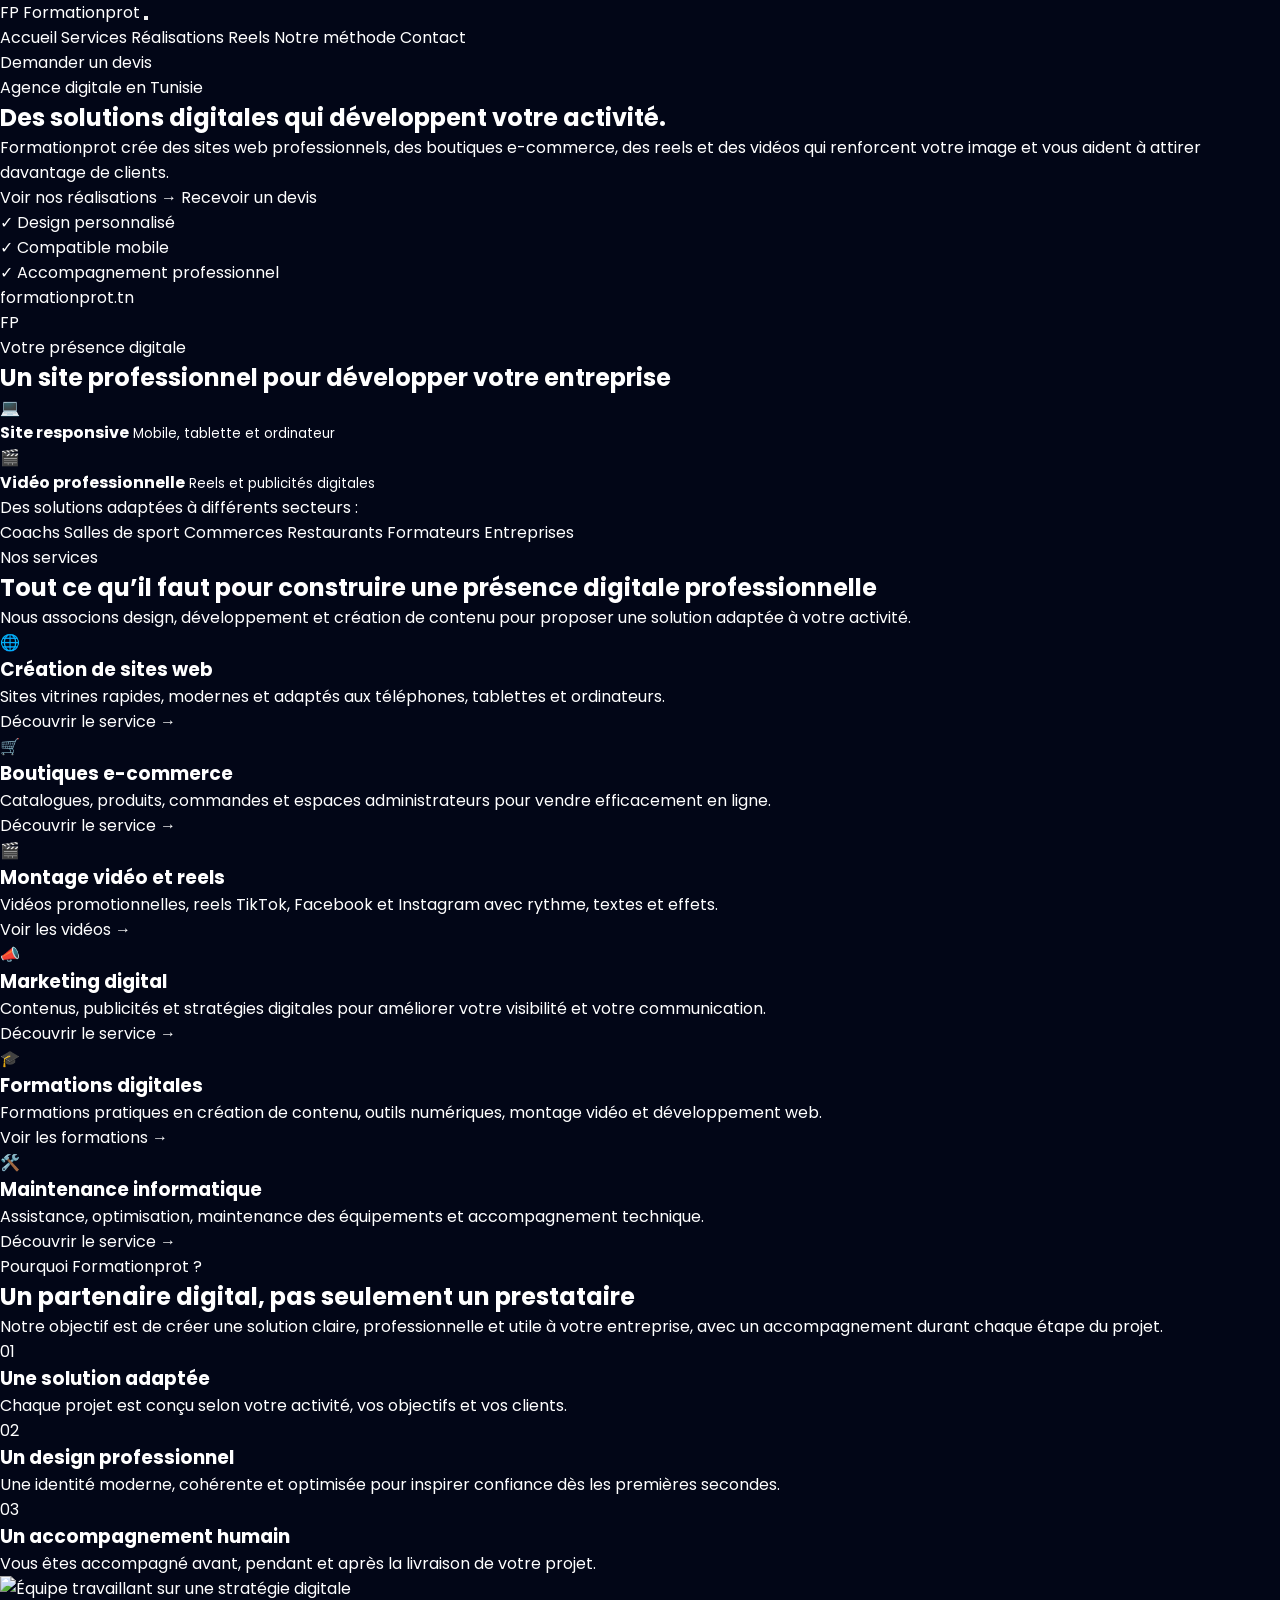
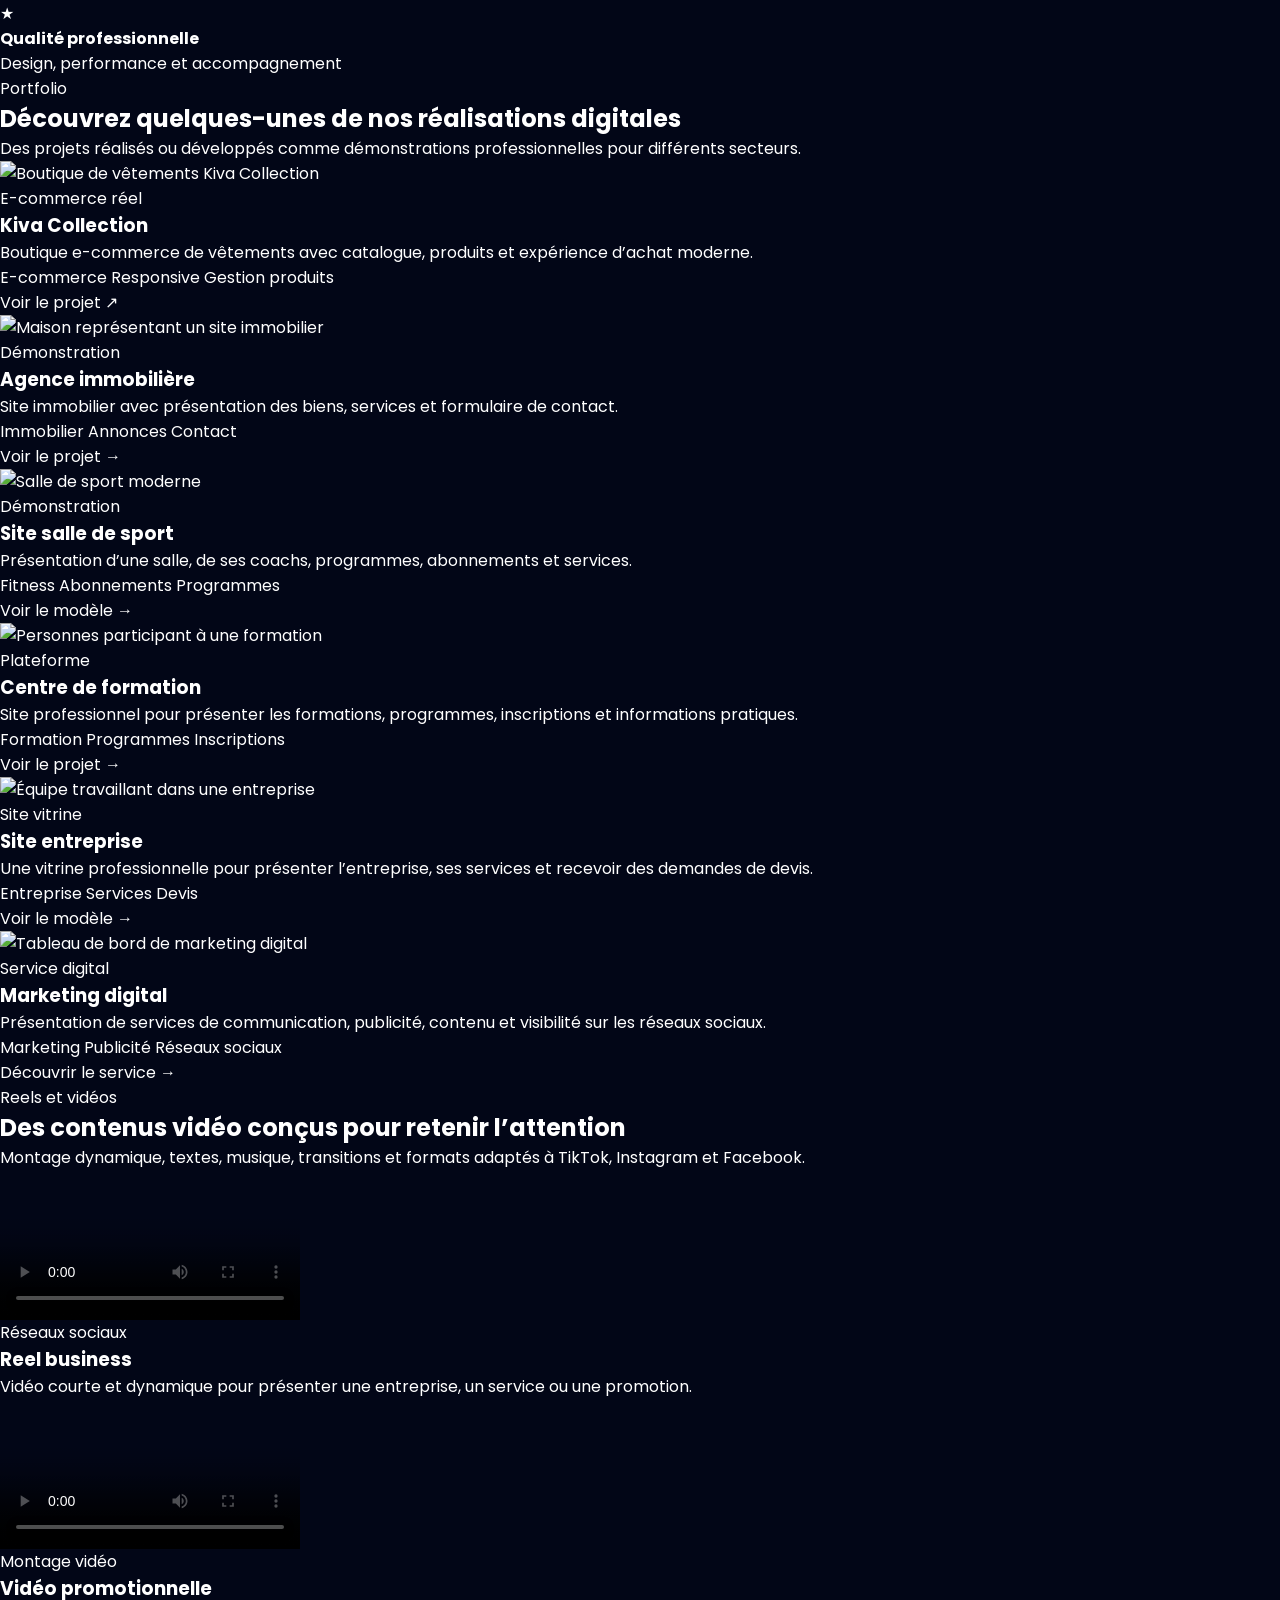
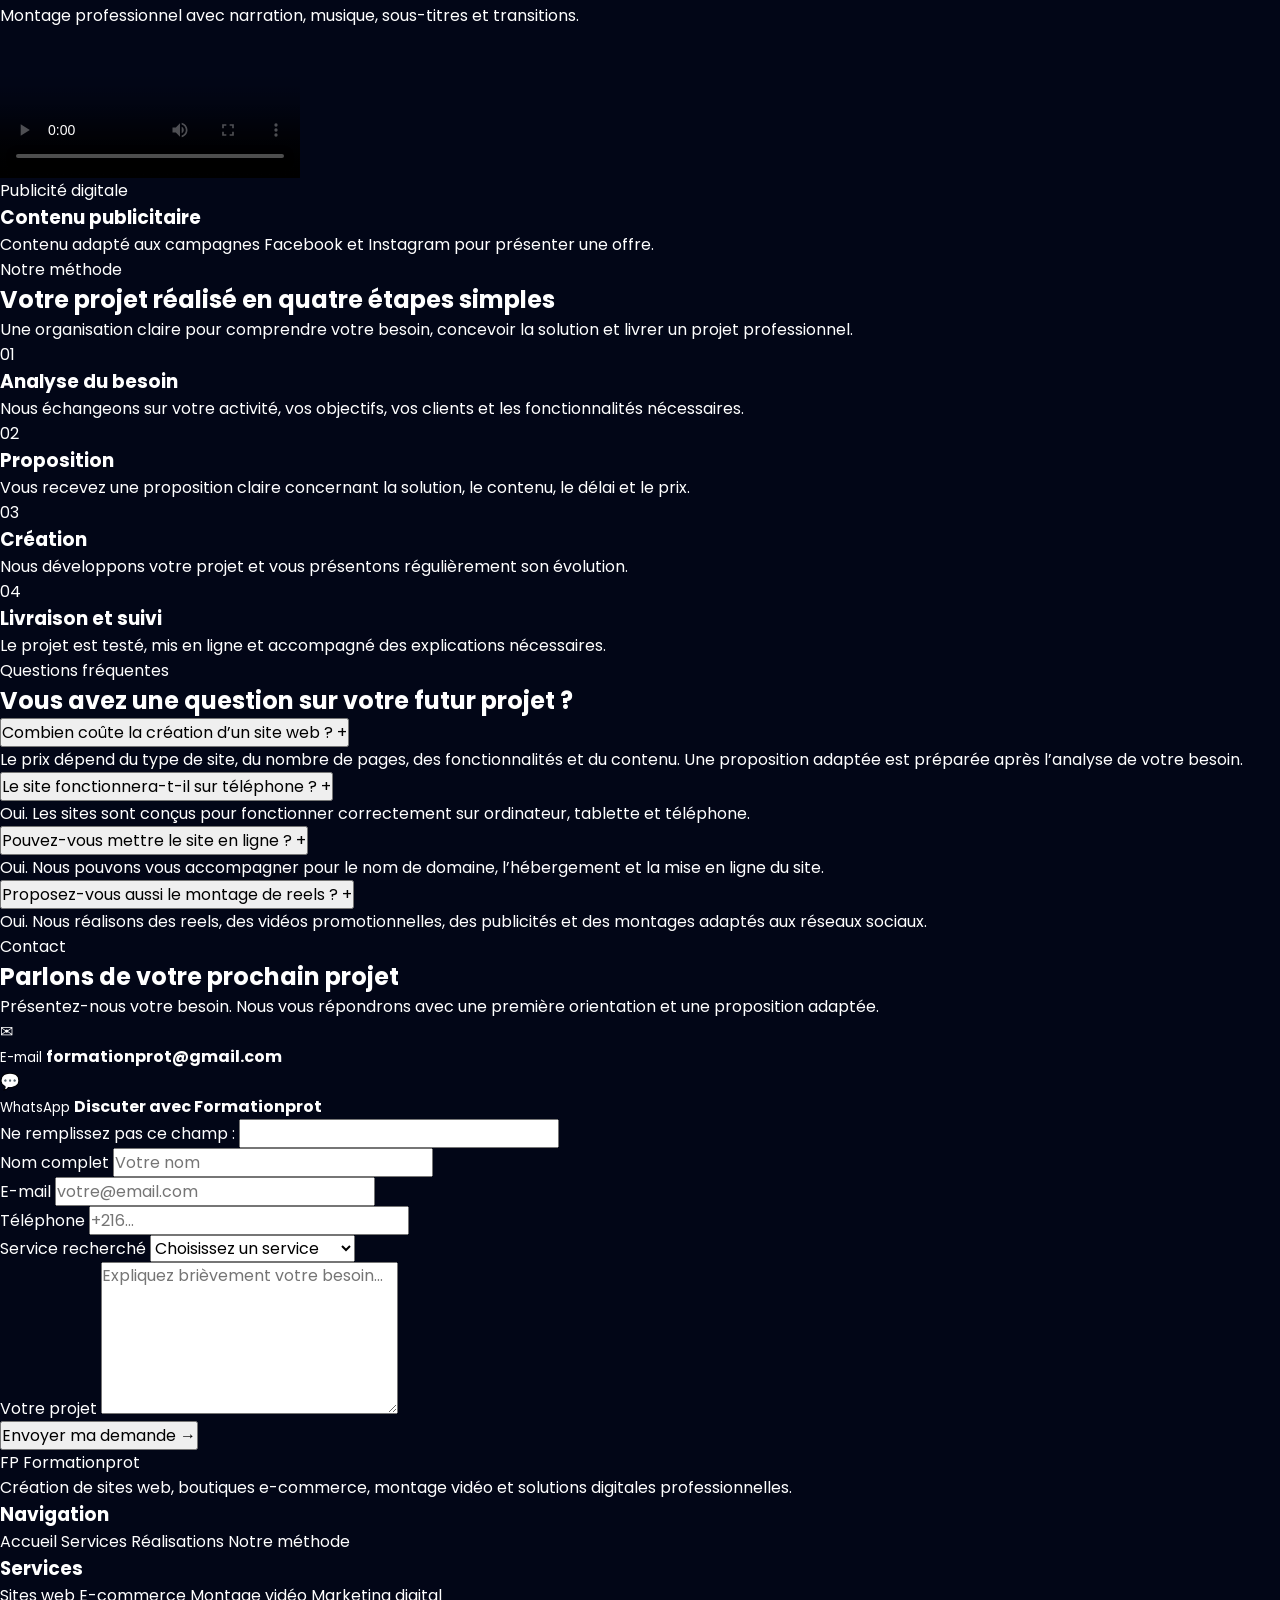
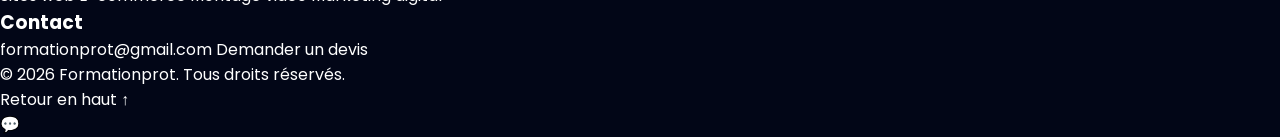
==== commit e197c06f: "Refonte Formationprot" ====
--- a/index.html
+++ b/index.html
@@ -1,440 +1,1250 @@
 <!DOCTYPE html>
 <html lang="fr">
 <head>
-<meta charset="UTF-8">
-<meta name="viewport" content="width=device-width, initial-scale=1.0">
-<title>Formationprot — Digital • Formation • Solutions</title>
-
-<link href="https://fonts.googleapis.com/css2?family=Poppins:wght@300;400;500;600;700;800;900&display=swap" rel="stylesheet">
-
-<style>
-*{margin:0;padding:0;box-sizing:border-box;scroll-behavior:smooth}
-html{scroll-padding-top:100px}
-body{font-family:Poppins,sans-serif;background:#020617;color:white;overflow-x:hidden}
-a{text-decoration:none;color:inherit}
-
-.bg{
-position:fixed;inset:0;z-index:-2;
-background:linear-gradient(rgba(2,6,23,.88),rgba(2,6,23,.95)),
-url('https://images.unsplash.com/photo-1516321318423-f06f85e504b3?q=80&w=1800&auto=format&fit=crop');
-background-size:cover;background-position:center;
-}
-.glow{
-position:fixed;width:500px;height:500px;background:#2563eb55;
-filter:blur(120px);border-radius:50%;top:-120px;right:-120px;z-index:-1;
-}
-
-header{
-position:sticky;top:0;z-index:999;
-backdrop-filter:blur(15px);
-background:rgba(2,6,23,.8);
-border-bottom:1px solid rgba(255,255,255,.08);
-}
-.nav{
-max-width:1200px;margin:auto;padding:18px 20px;
-display:flex;justify-content:space-between;align-items:center;
-}
-.logo{display:flex;align-items:center;gap:14px;font-size:28px;font-weight:900}
-.logo-box{
-width:55px;height:55px;border-radius:16px;
-background:linear-gradient(135deg,#2563eb,#06b6d4);
-display:flex;align-items:center;justify-content:center;
-box-shadow:0 0 30px rgba(37,99,235,.45);
-}
-.menu{display:flex;gap:22px;align-items:center}
-.menu a{font-weight:600;transition:.3s}
-.menu a:hover{color:#06b6d4}
-
-.dropdown{position:relative;padding:14px 0}
-.dropdown-menu{
-display:none;position:absolute;top:48px;left:0;min-width:260px;
-background:#020617;border:1px solid rgba(255,255,255,.12);
-border-radius:18px;padding:12px;box-shadow:0 20px 50px rgba(0,0,0,.45)
-}
-.dropdown:hover .dropdown-menu{display:block}
-.dropdown-menu a{display:block;padding:12px;border-radius:12px;color:white;white-space:nowrap}
-.dropdown-menu a:hover{background:rgba(255,255,255,.08);color:#06b6d4}
-
-.hero{padding:120px 20px 90px;text-align:center}
-.hero h1{font-size:70px;font-weight:900;line-height:1.05;margin-bottom:20px}
-.gradient{background:linear-gradient(90deg,#3b82f6,#06b6d4);-webkit-background-clip:text;-webkit-text-fill-color:transparent}
-.hero p{max-width:850px;margin:auto;font-size:20px;line-height:1.9;color:#cbd5e1}
-.hero-buttons{margin-top:35px;display:flex;justify-content:center;gap:18px;flex-wrap:wrap}
-.btn{
-padding:16px 28px;border-radius:18px;font-weight:800;transition:.3s;display:inline-block
-}
-.btn-primary{background:linear-gradient(135deg,#2563eb,#7c3aed);color:white;box-shadow:0 0 35px rgba(37,99,235,.4)}
-.btn-secondary{background:rgba(255,255,255,.06);border:1px solid rgba(255,255,255,.08);color:white}
-.btn:hover{transform:translateY(-5px)}
-
-.section{padding:100px 20px}
-.container{max-width:1200px;margin:auto}
-.section-title{text-align:center;margin-bottom:65px}
-.section-title span{color:#06b6d4;font-weight:800}
-.section-title h2{font-size:52px;margin-top:12px}
-
-.demo-grid,.site-grid,.reels-grid{
-display:grid;grid-template-columns:repeat(auto-fit,minmax(300px,1fr));gap:32px;
-}
-.demo-card,.site-card,.reel-card{
-background:rgba(255,255,255,.05);
-border:1px solid rgba(255,255,255,.08);
-border-radius:28px;overflow:hidden;transition:.45s;backdrop-filter:blur(18px)
-}
-.demo-card:hover,.site-card:hover,.reel-card:hover{
-transform:translateY(-12px);box-shadow:0 0 40px rgba(37,99,235,.25)
-}
-.demo-card img,.site-card img{width:100%;height:230px;object-fit:cover}
-.demo-content,.site-content{padding:28px}
-.demo-content h3,.site-content h3{font-size:28px;margin-bottom:12px}
-.demo-content p,.site-content p,.reel-card p{color:#cbd5e1;line-height:1.8;margin-bottom:18px}
-.demo-content a,.site-content a{
-display:inline-block;padding:13px 20px;border-radius:14px;
-background:linear-gradient(135deg,#2563eb,#7c3aed);
-color:white;font-weight:800
-}
-
-.site-section{
-margin-top:45px;padding:45px;border-radius:35px;
-background:rgba(255,255,255,.05);
-border:1px solid rgba(255,255,255,.08);
-display:grid;grid-template-columns:1fr 1fr;gap:35px;align-items:center
-}
-.site-section h3{font-size:42px;margin-bottom:18px}
-.site-section p{color:#cbd5e1;line-height:1.8;margin-bottom:18px}
-.site-section ul{list-style:none;color:#cbd5e1;line-height:2}
-.site-section img{width:100%;height:330px;object-fit:cover;border-radius:25px}
-
-.reel-card{padding:25px;text-align:center}
-.reel-card video{width:100%;border-radius:20px;margin-bottom:20px;background:#000}
-.reel-card h3{font-size:24px;margin-bottom:12px}
-
-.cta{padding:110px 20px;text-align:center}
-.cta-box{
-max-width:1000px;margin:auto;background:rgba(255,255,255,.05);
-border:1px solid rgba(255,255,255,.08);padding:60px 35px;
-border-radius:35px;backdrop-filter:blur(20px)
-}
-.cta h2{font-size:52px;margin-bottom:20px}
-.cta p{font-size:20px;color:#cbd5e1;line-height:1.8;margin-bottom:30px}
-
-footer{
-padding:70px 20px 35px;background:#01040d;
-border-top:1px solid rgba(255,255,255,.08)
-}
-.footer-grid{
-max-width:1200px;margin:auto;
-display:grid;grid-template-columns:repeat(auto-fit,minmax(220px,1fr));gap:35px
-}
-.footer-col h3{font-size:22px;margin-bottom:18px}
-.footer-col p,.footer-col a{display:block;color:#94a3b8;margin-bottom:10px;line-height:1.7}
-.footer-col a:hover{color:#06b6d4}
-.copy{text-align:center;margin-top:45px;color:#64748b}
-.copy a{color:#06b6d4;font-weight:800}
-
-.whatsapp{
-position:fixed;bottom:25px;right:25px;width:72px;height:72px;
-border-radius:50%;background:#22c55e;display:flex;align-items:center;justify-content:center;
-font-size:32px;color:white;box-shadow:0 0 30px rgba(34,197,94,.4);animation:pulse 2s infinite
-}
-@keyframes pulse{0%{transform:scale(1)}50%{transform:scale(1.08)}100%{transform:scale(1)}}
-
-@media(max-width:900px){
-.menu{display:none}
-.hero h1{font-size:46px}
-.section-title h2{font-size:36px}
-.site-section{grid-template-columns:1fr}
-}
-</style>
+  <meta charset="UTF-8">
+
+  <meta
+    name="viewport"
+    content="width=device-width, initial-scale=1.0"
+  >
+
+  <title>
+    Formationprott | Création de sites web et montage vidéo en Tunisie
+  </title>
+
+  <meta
+    name="description"
+    content="Formationprot crée des sites web professionnels, boutiques e-commerce, vidéos, reels et solutions digitales pour les entreprises en Tunisie."
+  >
+
+  <meta
+    name="robots"
+    content="index, follow"
+  >
+
+  <meta
+    name="theme-color"
+    content="#020617"
+  >
+
+  <meta
+    property="og:title"
+    content="Formationprot — Création digitale professionnelle"
+  >
+
+  <meta
+    property="og:description"
+    content="Sites web, boutiques e-commerce, montage vidéo, reels et solutions digitales professionnelles."
+  >
+
+  <meta
+    property="og:type"
+    content="website"
+  >
+
+  <meta
+    property="og:url"
+    content="https://formationprot.netlify.app/"
+  >
+
+  <link
+    rel="canonical"
+    href="https://formationprot.netlify.app/"
+  >
+
+  <link
+    rel="icon"
+    href="favicon.svg"
+    type="image/svg+xml"
+  >
+
+  <link
+    rel="preconnect"
+    href="https://fonts.googleapis.com"
+  >
+
+  <link
+    rel="preconnect"
+    href="https://fonts.gstatic.com"
+    crossorigin
+  >
+
+  <link
+    href="https://fonts.googleapis.com/css2?family=Poppins:wght@400;500;600;700;800&display=swap"
+    rel="stylesheet"
+  >
+
+  <link
+    rel="stylesheet"
+    href="style.css"
+  >
 </head>
 
 <body>
 
-<div class="bg"></div>
-<div class="glow"></div>
-
-<header>
-<div class="nav">
-<div class="logo">
-<div class="logo-box">FP</div>
-Formationprot
-</div>
-
-<div class="menu">
-<a href="#demos">Démos</a>
-
-<div class="dropdown">
-<a href="#sites">Sites créés ▾</a>
-<div class="dropdown-menu">
-<a href="#restaurant">🍽️ Restaurant</a>
-<a href="#gym">🏋️ Salle de sport</a>
-<a href="#formation">🎓 Formation</a>
-<a href="#medical">🏥 Cabinet médical</a>
-<a href="#immobilier">🏠 Immobilier</a>
-<a href="https://www.kivacollection.tn" target="_blank">🛒 Kiva Collection</a>
-</div>
-</div>
-
-<a href="#reels">Reels</a>
-<a href="#contact">Contact</a>
-</div>
-</div>
-</header>
-
-<section class="hero">
-<h1>
-Des <span class="gradient">sites web modernes</span><br>
-et des reels professionnels.
-</h1>
-
-<p>
-Formationprot crée des sites web, boutiques e-commerce, sites immobiliers,
-reels TikTok/Facebook, montage vidéo et publicités digitales premium.
-</p>
-
-<div class="hero-buttons">
-<a href="#demos" class="btn btn-primary">Voir les démos</a>
-<a href="mailto:formationprot@gmail.com" class="btn btn-secondary">formationprot@gmail.com</a>
-</div>
-</section>
-
-<section class="section" id="demos">
-<div class="container">
-<div class="section-title">
-<span>Démos Formationprot</span>
-<h2>Exemples de projets professionnels</h2>
-</div>
-
-<div class="demo-grid">
-
-<div class="demo-card">
-<img src="https://images.unsplash.com/photo-1556742049-0cfed4f6a45d?q=80&w=1200&auto=format&fit=crop">
-<div class="demo-content">
-<h3>Kiva Collection</h3>
-<p>Boutique e-commerce réelle avec catalogue produits et design moderne.</p>
-<a href="https://www.kivacollection.tn" target="_blank">Voir site réel →</a>
-</div>
-</div>
-
-<div class="demo-card">
-<img src="https://images.unsplash.com/photo-1560518883-ce09059eeffa?q=80&w=1200&auto=format&fit=crop">
-<div class="demo-content">
-<h3>Agence immobilière</h3>
-<p>Démo immobilière complète avec biens, services et contact rapide.</p>
-<a href="https://majdi2003007-beep.github.io/formationprot/agence-immobiliere/" target="_blank">Voir démo →</a>
-</div>
-</div>
-
-<div class="demo-card">
-<img src="https://images.unsplash.com/photo-1414235077428-338989a2e8c0?q=80&w=1200&auto=format&fit=crop">
-<div class="demo-content">
-<h3>Restaurant premium</h3>
-<p>Modèle de site restaurant avec menu, réservation et présentation moderne.</p>
-<a href="#restaurant">Voir modèle →</a>
-</div>
-</div>
-
-<div class="demo-card">
-<img src="https://images.unsplash.com/photo-1534438327276-14e5300c3a48?q=80&w=1200&auto=format&fit=crop">
-<div class="demo-content">
-<h3>Salle de sport</h3>
-<p>Modèle de site fitness avec abonnements, coachs et programme.</p>
-<a href="#gym">Voir modèle →</a>
-</div>
-</div>
-
-<div class="demo-card">
-<img src="https://images.unsplash.com/photo-1522202176988-66273c2fd55f?q=80&w=1200&auto=format&fit=crop">
-<div class="demo-content">
-<h3>Centre de formation</h3>
-<p>Site professionnel pour formation, cours, inscriptions et programmes.</p>
-<a href="#formation">Voir modèle →</a>
-</div>
-</div>
-
-<div class="demo-card">
-<img src="https://images.unsplash.com/photo-1586773860418-d37222d8fce3?q=80&w=1200&auto=format&fit=crop">
-<div class="demo-content">
-<h3>Cabinet médical</h3>
-<p>Modèle médical avec rendez-vous, spécialités, horaires et contact.</p>
-<a href="#medical">Voir modèle →</a>
-</div>
-</div>
-
-</div>
-</div>
-</section>
-
-<section class="section" id="sites">
-<div class="container">
-<div class="section-title">
-<span>Sites créés par Formationprot</span>
-<h2>Modèles prêts pour les clients</h2>
-</div>
-
-<div class="site-section" id="restaurant">
-<div>
-<h3>🍽️ Site Restaurant</h3>
-<p>Un site moderne pour restaurant, café ou fast-food avec menu, galerie, réservation et bouton contact.</p>
-<ul>
-<li>✅ Menu digital</li>
-<li>✅ Réservation rapide</li>
-<li>✅ Galerie plats</li>
-<li>✅ Contact Messenger / Email</li>
-</ul>
-<a href="#contact" class="btn btn-primary">Demander ce modèle</a>
-</div>
-<img src="https://images.unsplash.com/photo-1517248135467-4c7edcad34c4?q=80&w=1200&auto=format&fit=crop">
-</div>
-
-<div class="site-section" id="gym">
-<div>
-<h3>🏋️ Site Salle de sport</h3>
-<p>Un modèle puissant pour coach sportif, fitness club ou salle de musculation.</p>
-<ul>
-<li>✅ Programmes sportifs</li>
-<li>✅ Abonnements</li>
-<li>✅ Coachs</li>
-<li>✅ Photos et vidéos</li>
-</ul>
-<a href="#contact" class="btn btn-primary">Demander ce modèle</a>
-</div>
-<img src="https://images.unsplash.com/photo-1534438327276-14e5300c3a48?q=80&w=1200&auto=format&fit=crop">
-</div>
-
-<div class="site-section" id="formation">
-<div>
-<h3>🎓 Site Formation</h3>
-<p>Un site pour centre de formation, école privée, coaching ou cours en ligne.</p>
-<ul>
-<li>✅ Programmes</li>
-<li>✅ Formulaire inscription</li>
-<li>✅ Présentation formateurs</li>
-<li>✅ Planning et tarifs</li>
-</ul>
-<a href="#contact" class="btn btn-primary">Demander ce modèle</a>
-</div>
-<img src="https://images.unsplash.com/photo-1522202176988-66273c2fd55f?q=80&w=1200&auto=format&fit=crop">
-</div>
-
-<div class="site-section" id="medical">
-<div>
-<h3>🏥 Site Cabinet médical</h3>
-<p>Un site élégant pour médecin, cabinet, clinique, dentiste ou centre de soins.</p>
-<ul>
-<li>✅ Spécialités</li>
-<li>✅ Prise de rendez-vous</li>
-<li>✅ Horaires</li>
-<li>✅ Localisation</li>
-</ul>
-<a href="#contact" class="btn btn-primary">Demander ce modèle</a>
-</div>
-<img src="https://images.unsplash.com/photo-1586773860418-d37222d8fce3?q=80&w=1200&auto=format&fit=crop">
-</div>
-
-<div class="site-section" id="immobilier">
-<div>
-<h3>🏠 Site Immobilier</h3>
-<p>Un site immobilier pro avec annonces, photos, prix, services et formulaire de visite.</p>
-<ul>
-<li>✅ Biens disponibles</li>
-<li>✅ Achat / vente / location</li>
-<li>✅ Contact rapide</li>
-<li>✅ Design premium</li>
-</ul>
-<a href="https://majdi2003007-beep.github.io/formationprot/agence-immobiliere/" target="_blank" class="btn btn-primary">Ouvrir la démo</a>
-</div>
-<img src="https://images.unsplash.com/photo-1564013799919-ab600027ffc6?q=80&w=1200&auto=format&fit=crop">
-</div>
-
-</div>
-</section>
-
-<section class="section" id="reels">
-<div class="container">
-<div class="section-title">
-<span>Reels & vidéos</span>
-<h2>Exemples de reels professionnels</h2>
-</div>
-
-<div class="reels-grid">
-
-<div class="reel-card">
-<video controls poster="https://images.unsplash.com/photo-1611162617474-5b21e879e113?q=80&w=1200&auto=format&fit=crop">
-<source src="https://cdn.coverr.co/videos/coverr-working-on-a-laptop-5176/1080p.mp4" type="video/mp4">
-</video>
-<h3>Reel Business</h3>
-<p>Reel TikTok/Facebook dynamique pour entreprise et business digital.</p>
-</div>
-
-<div class="reel-card">
-<video controls poster="https://images.unsplash.com/photo-1557838923-2985c318be48?q=80&w=1200&auto=format&fit=crop">
-<source src="https://cdn.coverr.co/videos/coverr-typing-on-computer-1564843335748/1080p.mp4" type="video/mp4">
-</video>
-<h3>Montage Vidéo PRO</h3>
-<p>Montage moderne avec narration, musique et effets TikTok.</p>
-</div>
-
-<div class="reel-card">
-<video controls poster="https://images.unsplash.com/photo-1522202176988-66273c2fd55f?q=80&w=1200&auto=format&fit=crop">
-<source src="https://cdn.coverr.co/videos/coverr-team-working-1572/1080p.mp4" type="video/mp4">
-</video>
-<h3>Publicité Digitale</h3>
-<p>Publicités Facebook et Instagram professionnelles avec style moderne.</p>
-</div>
-
-</div>
-</div>
-</section>
-
-<section class="cta" id="contact">
-<div class="cta-box">
-<h2>🚀 Développez votre présence digitale</h2>
-<p>
-Sites web modernes, e-commerce, immobilier, restaurants, salles de sport,
-formations, reels TikTok/Facebook, montage vidéo et publicité digitale.
-</p>
-<a href="mailto:formationprot@gmail.com" class="btn btn-primary">📩 formationprot@gmail.com</a>
-</div>
-</section>
-
-<footer>
-<div class="footer-grid">
-
-<div class="footer-col">
-<h3>Formationprot</h3>
-<p>Agence digitale spécialisée en sites web, reels, montage vidéo, e-commerce et publicité digitale.</p>
-</div>
-
-<div class="footer-col">
-<h3>Démos</h3>
-<a href="#restaurant">Restaurant</a>
-<a href="#gym">Salle de sport</a>
-<a href="#formation">Formation</a>
-<a href="#medical">Cabinet médical</a>
-<a href="#immobilier">Immobilier</a>
-</div>
-
-<div class="footer-col">
-<h3>Sites réels</h3>
-<a href="https://www.kivacollection.tn" target="_blank">Kiva Collection</a>
-<a href="https://majdi2003007-beep.github.io/formationprot/agence-immobiliere/" target="_blank">Agence immobilière</a>
-</div>
-
-<div class="footer-col">
-<h3>Contact</h3>
-<a href="mailto:formationprot@gmail.com">formationprot@gmail.com</a>
-<a href="#contact">Demander un devis</a>
-</div>
-
-</div>
-
-<div class="copy">
-Created by <a href="#">Formationprot</a> — © 2026 Tous droits réservés.
-</div>
-</footer>
-
-<a class="whatsapp" href="mailto:formationprot@gmail.com">💬</a>
+  <!-- Arrière-plan décoratif -->
+  <div class="page-background" aria-hidden="true"></div>
+  <div class="glow glow-one" aria-hidden="true"></div>
+  <div class="glow glow-two" aria-hidden="true"></div>
+
+  <!-- HEADER -->
+  <header class="header" id="header">
+    <nav class="nav container" aria-label="Navigation principale">
+
+      <a href="#accueil" class="logo" aria-label="Formationprot - Accueil">
+        <span class="logo-icon">FP</span>
+
+        <span class="logo-text">
+          Formation<span>prot</span>
+        </span>
+      </a>
+
+      <button
+        class="menu-toggle"
+        id="menuToggle"
+        type="button"
+        aria-label="Ouvrir le menu"
+        aria-expanded="false"
+        aria-controls="mainMenu"
+      >
+        <span></span>
+        <span></span>
+        <span></span>
+      </button>
+
+      <div class="menu" id="mainMenu">
+        <a href="#accueil">Accueil</a>
+        <a href="#services">Services</a>
+        <a href="#realisations">Réalisations</a>
+        <a href="#reels">Reels</a>
+        <a href="#processus">Notre méthode</a>
+        <a href="#contact">Contact</a>
+      </div>
+
+      <a href="#contact" class="nav-cta">
+        Demander un devis
+      </a>
+
+    </nav>
+  </header>
+
+  <main>
+
+    <!-- HERO -->
+    <section class="hero" id="accueil">
+      <div class="container hero-grid">
+
+        <div class="hero-content reveal">
+
+          <div class="hero-badge">
+            <span class="badge-dot"></span>
+            Agence digitale en Tunisie
+          </div>
+
+          <h1>
+            Des solutions digitales qui
+            <span class="gradient-text">développent votre activité.</span>
+          </h1>
+
+          <p class="hero-description">
+            Formationprot crée des sites web professionnels, des boutiques
+            e-commerce, des reels et des vidéos qui renforcent votre image
+            et vous aident à attirer davantage de clients.
+          </p>
+
+          <div class="hero-actions">
+            <a href="#realisations" class="btn btn-primary">
+              Voir nos réalisations
+              <span aria-hidden="true">→</span>
+            </a>
+
+            <a href="#contact" class="btn btn-secondary">
+              Recevoir un devis
+            </a>
+          </div>
+
+          <div class="hero-benefits">
+            <div>
+              <span class="benefit-icon">✓</span>
+              Design personnalisé
+            </div>
+
+            <div>
+              <span class="benefit-icon">✓</span>
+              Compatible mobile
+            </div>
+
+            <div>
+              <span class="benefit-icon">✓</span>
+              Accompagnement professionnel
+            </div>
+          </div>
+
+        </div>
+
+        <div class="hero-visual reveal">
+
+          <div class="browser-card">
+
+            <div class="browser-top">
+              <div class="browser-dots">
+                <span></span>
+                <span></span>
+                <span></span>
+              </div>
+
+              <div class="browser-address">
+                formationprot.tn
+              </div>
+            </div>
+
+            <div class="browser-content">
+
+              <div class="mini-header">
+                <div class="mini-logo">FP</div>
+
+                <div class="mini-menu">
+                  <span></span>
+                  <span></span>
+                  <span></span>
+                </div>
+              </div>
+
+              <div class="mini-hero">
+                <span class="mini-label">Votre présence digitale</span>
+
+                <h2>
+                  Un site professionnel pour développer votre entreprise
+                </h2>
+
+                <div class="mini-buttons">
+                  <span></span>
+                  <span></span>
+                </div>
+              </div>
+
+              <div class="mini-cards">
+                <div></div>
+                <div></div>
+                <div></div>
+              </div>
+
+            </div>
+
+          </div>
+
+          <div class="floating-card floating-card-one">
+            <span>💻</span>
+
+            <div>
+              <strong>Site responsive</strong>
+              <small>Mobile, tablette et ordinateur</small>
+            </div>
+          </div>
+
+          <div class="floating-card floating-card-two">
+            <span>🎬</span>
+
+            <div>
+              <strong>Vidéo professionnelle</strong>
+              <small>Reels et publicités digitales</small>
+            </div>
+          </div>
+
+        </div>
+
+      </div>
+    </section>
+
+    <!-- MARQUES / DOMAINES -->
+    <section class="trust-strip" aria-label="Secteurs accompagnés">
+      <div class="container trust-content">
+
+        <p>Des solutions adaptées à différents secteurs :</p>
+
+        <div class="trust-items">
+          <span>Coachs</span>
+          <span>Salles de sport</span>
+          <span>Commerces</span>
+          <span>Restaurants</span>
+          <span>Formateurs</span>
+          <span>Entreprises</span>
+        </div>
+
+      </div>
+    </section>
+
+    <!-- SERVICES -->
+    <section class="section" id="services">
+      <div class="container">
+
+        <div class="section-heading reveal">
+          <span class="section-label">Nos services</span>
+
+          <h2>
+            Tout ce qu’il faut pour construire une
+            <span>présence digitale professionnelle</span>
+          </h2>
+
+          <p>
+            Nous associons design, développement et création de contenu
+            pour proposer une solution adaptée à votre activité.
+          </p>
+        </div>
+
+        <div class="services-grid">
+
+          <article class="service-card reveal">
+            <div class="service-icon">🌐</div>
+
+            <h3>Création de sites web</h3>
+
+            <p>
+              Sites vitrines rapides, modernes et adaptés aux téléphones,
+              tablettes et ordinateurs.
+            </p>
+
+            <a href="site-vitrine.html">
+              Découvrir le service →
+            </a>
+          </article>
+
+          <article class="service-card reveal">
+            <div class="service-icon">🛒</div>
+
+            <h3>Boutiques e-commerce</h3>
+
+            <p>
+              Catalogues, produits, commandes et espaces administrateurs
+              pour vendre efficacement en ligne.
+            </p>
+
+            <a href="ecommerce.html">
+              Découvrir le service →
+            </a>
+          </article>
+
+          <article class="service-card reveal">
+            <div class="service-icon">🎬</div>
+
+            <h3>Montage vidéo et reels</h3>
+
+            <p>
+              Vidéos promotionnelles, reels TikTok, Facebook et Instagram
+              avec rythme, textes et effets.
+            </p>
+
+            <a href="#reels">
+              Voir les vidéos →
+            </a>
+          </article>
+
+          <article class="service-card reveal">
+            <div class="service-icon">📣</div>
+
+            <h3>Marketing digital</h3>
+
+            <p>
+              Contenus, publicités et stratégies digitales pour améliorer
+              votre visibilité et votre communication.
+            </p>
+
+            <a href="marketing-digital.html">
+              Découvrir le service →
+            </a>
+          </article>
+
+          <article class="service-card reveal">
+            <div class="service-icon">🎓</div>
+
+            <h3>Formations digitales</h3>
+
+            <p>
+              Formations pratiques en création de contenu, outils numériques,
+              montage vidéo et développement web.
+            </p>
+
+            <a href="formations.html">
+              Voir les formations →
+            </a>
+          </article>
+
+          <article class="service-card reveal">
+            <div class="service-icon">🛠️</div>
+
+            <h3>Maintenance informatique</h3>
+
+            <p>
+              Assistance, optimisation, maintenance des équipements
+              et accompagnement technique.
+            </p>
+
+            <a href="maintenance.html">
+              Découvrir le service →
+            </a>
+          </article>
+
+        </div>
+
+      </div>
+    </section>
+
+    <!-- POURQUOI NOUS CHOISIR -->
+    <section class="section section-dark" id="avantages">
+      <div class="container why-grid">
+
+        <div class="why-content reveal">
+          <span class="section-label">Pourquoi Formationprot ?</span>
+
+          <h2>
+            Un partenaire digital, pas seulement un prestataire
+          </h2>
+
+          <p>
+            Notre objectif est de créer une solution claire, professionnelle
+            et utile à votre entreprise, avec un accompagnement durant
+            chaque étape du projet.
+          </p>
+
+          <div class="why-list">
+
+            <div class="why-item">
+              <span>01</span>
+
+              <div>
+                <h3>Une solution adaptée</h3>
+
+                <p>
+                  Chaque projet est conçu selon votre activité, vos objectifs
+                  et vos clients.
+                </p>
+              </div>
+            </div>
+
+            <div class="why-item">
+              <span>02</span>
+
+              <div>
+                <h3>Un design professionnel</h3>
+
+                <p>
+                  Une identité moderne, cohérente et optimisée pour inspirer
+                  confiance dès les premières secondes.
+                </p>
+              </div>
+            </div>
+
+            <div class="why-item">
+              <span>03</span>
+
+              <div>
+                <h3>Un accompagnement humain</h3>
+
+                <p>
+                  Vous êtes accompagné avant, pendant et après la livraison
+                  de votre projet.
+                </p>
+              </div>
+            </div>
+
+          </div>
+        </div>
+
+        <div class="why-visual reveal">
+
+          <div class="why-image-card">
+            <img
+              src="https://images.unsplash.com/photo-1552664730-d307ca884978?q=80&w=1200&auto=format&fit=crop"
+              alt="Équipe travaillant sur une stratégie digitale"
+              loading="lazy"
+            >
+          </div>
+
+          <div class="quality-card">
+            <span>★</span>
+
+            <div>
+              <strong>Qualité professionnelle</strong>
+              <p>Design, performance et accompagnement</p>
+            </div>
+          </div>
+
+        </div>
+
+      </div>
+    </section>
+
+    <!-- RÉALISATIONS -->
+    <section class="section" id="realisations">
+      <div class="container">
+
+        <div class="section-heading reveal">
+          <span class="section-label">Portfolio</span>
+
+          <h2>
+            Découvrez quelques-unes de nos
+            <span>réalisations digitales</span>
+          </h2>
+
+          <p>
+            Des projets réalisés ou développés comme démonstrations
+            professionnelles pour différents secteurs.
+          </p>
+        </div>
+
+        <div class="projects-grid">
+
+          <article class="project-card reveal">
+            <div class="project-image">
+              <img
+                src="https://images.unsplash.com/photo-1441986300917-64674bd600d8?q=80&w=1200&auto=format&fit=crop"
+                alt="Boutique de vêtements Kiva Collection"
+                loading="lazy"
+              >
+
+              <span class="project-type">E-commerce réel</span>
+            </div>
+
+            <div class="project-content">
+              <h3>Kiva Collection</h3>
+
+              <p>
+                Boutique e-commerce de vêtements avec catalogue,
+                produits et expérience d’achat moderne.
+              </p>
+
+              <div class="project-tags">
+                <span>E-commerce</span>
+                <span>Responsive</span>
+                <span>Gestion produits</span>
+              </div>
+
+              <a
+                href="https://www.kivacollection.tn"
+                target="_blank"
+                rel="noopener noreferrer"
+              >
+                Voir le projet
+                <span>↗</span>
+              </a>
+            </div>
+          </article>
+
+          <article class="project-card reveal">
+            <div class="project-image">
+              <img
+                src="https://images.unsplash.com/photo-1560518883-ce09059eeffa?q=80&w=1200&auto=format&fit=crop"
+                alt="Maison représentant un site immobilier"
+                loading="lazy"
+              >
+
+              <span class="project-type">Démonstration</span>
+            </div>
+
+            <div class="project-content">
+              <h3>Agence immobilière</h3>
+
+              <p>
+                Site immobilier avec présentation des biens, services
+                et formulaire de contact.
+              </p>
+
+              <div class="project-tags">
+                <span>Immobilier</span>
+                <span>Annonces</span>
+                <span>Contact</span>
+              </div>
+
+              <a href="agence-immobiliere/index.html">
+                Voir le projet
+                <span>→</span>
+              </a>
+            </div>
+          </article>
+
+          <article class="project-card reveal">
+            <div class="project-image">
+              <img
+                src="https://images.unsplash.com/photo-1534438327276-14e5300c3a48?q=80&w=1200&auto=format&fit=crop"
+                alt="Salle de sport moderne"
+                loading="lazy"
+              >
+
+              <span class="project-type">Démonstration</span>
+            </div>
+
+            <div class="project-content">
+              <h3>Site salle de sport</h3>
+
+              <p>
+                Présentation d’une salle, de ses coachs, programmes,
+                abonnements et services.
+              </p>
+
+              <div class="project-tags">
+                <span>Fitness</span>
+                <span>Abonnements</span>
+                <span>Programmes</span>
+              </div>
+
+              <a href="site-vitrine.html">
+                Voir le modèle
+                <span>→</span>
+              </a>
+            </div>
+          </article>
+
+          <article class="project-card reveal">
+            <div class="project-image">
+              <img
+                src="https://images.unsplash.com/photo-1522202176988-66273c2fd55f?q=80&w=1200&auto=format&fit=crop"
+                alt="Personnes participant à une formation"
+                loading="lazy"
+              >
+
+              <span class="project-type">Plateforme</span>
+            </div>
+
+            <div class="project-content">
+              <h3>Centre de formation</h3>
+
+              <p>
+                Site professionnel pour présenter les formations,
+                programmes, inscriptions et informations pratiques.
+              </p>
+
+              <div class="project-tags">
+                <span>Formation</span>
+                <span>Programmes</span>
+                <span>Inscriptions</span>
+              </div>
+
+              <a href="formations.html">
+                Voir le projet
+                <span>→</span>
+              </a>
+            </div>
+          </article>
+
+          <article class="project-card reveal">
+            <div class="project-image">
+              <img
+                src="https://images.unsplash.com/photo-1556761175-b413da4baf72?q=80&w=1200&auto=format&fit=crop"
+                alt="Équipe travaillant dans une entreprise"
+                loading="lazy"
+              >
+
+              <span class="project-type">Site vitrine</span>
+            </div>
+
+            <div class="project-content">
+              <h3>Site entreprise</h3>
+
+              <p>
+                Une vitrine professionnelle pour présenter l’entreprise,
+                ses services et recevoir des demandes de devis.
+              </p>
+
+              <div class="project-tags">
+                <span>Entreprise</span>
+                <span>Services</span>
+                <span>Devis</span>
+              </div>
+
+              <a href="site-vitrine.html">
+                Voir le modèle
+                <span>→</span>
+              </a>
+            </div>
+          </article>
+
+          <article class="project-card reveal">
+            <div class="project-image">
+              <img
+                src="https://images.unsplash.com/photo-1460925895917-afdab827c52f?q=80&w=1200&auto=format&fit=crop"
+                alt="Tableau de bord de marketing digital"
+                loading="lazy"
+              >
+
+              <span class="project-type">Service digital</span>
+            </div>
+
+            <div class="project-content">
+              <h3>Marketing digital</h3>
+
+              <p>
+                Présentation de services de communication, publicité,
+                contenu et visibilité sur les réseaux sociaux.
+              </p>
+
+              <div class="project-tags">
+                <span>Marketing</span>
+                <span>Publicité</span>
+                <span>Réseaux sociaux</span>
+              </div>
+
+              <a href="marketing-digital.html">
+                Découvrir le service
+                <span>→</span>
+              </a>
+            </div>
+          </article>
+
+        </div>
+
+      </div>
+    </section>
+
+    <!-- REELS -->
+    <section class="section section-dark" id="reels">
+      <div class="container">
+
+        <div class="section-heading reveal">
+          <span class="section-label">Reels et vidéos</span>
+
+          <h2>
+            Des contenus vidéo conçus pour
+            <span>retenir l’attention</span>
+          </h2>
+
+          <p>
+            Montage dynamique, textes, musique, transitions et formats
+            adaptés à TikTok, Instagram et Facebook.
+          </p>
+        </div>
+
+        <div class="reels-grid">
+
+          <article class="reel-card reveal">
+            <div class="video-wrapper">
+              <video
+                controls
+                preload="metadata"
+                poster="https://images.unsplash.com/photo-1611162617474-5b21e879e113?q=80&w=1000&auto=format&fit=crop"
+              >
+                <source
+                  src="https://cdn.coverr.co/videos/coverr-working-on-a-laptop-5176/1080p.mp4"
+                  type="video/mp4"
+                >
+
+                Votre navigateur ne prend pas en charge la vidéo.
+              </video>
+            </div>
+
+            <div class="reel-content">
+              <span>Réseaux sociaux</span>
+
+              <h3>Reel business</h3>
+
+              <p>
+                Vidéo courte et dynamique pour présenter une entreprise,
+                un service ou une promotion.
+              </p>
+            </div>
+          </article>
+
+          <article class="reel-card reveal">
+            <div class="video-wrapper">
+              <video
+                controls
+                preload="metadata"
+                poster="https://images.unsplash.com/photo-1557838923-2985c318be48?q=80&w=1000&auto=format&fit=crop"
+              >
+                <source
+                  src="https://cdn.coverr.co/videos/coverr-typing-on-computer-1564843335748/1080p.mp4"
+                  type="video/mp4"
+                >
+
+                Votre navigateur ne prend pas en charge la vidéo.
+              </video>
+            </div>
+
+            <div class="reel-content">
+              <span>Montage vidéo</span>
+
+              <h3>Vidéo promotionnelle</h3>
+
+              <p>
+                Montage professionnel avec narration, musique, sous-titres
+                et transitions.
+              </p>
+            </div>
+          </article>
+
+          <article class="reel-card reveal">
+            <div class="video-wrapper">
+              <video
+                controls
+                preload="metadata"
+                poster="https://images.unsplash.com/photo-1522202176988-66273c2fd55f?q=80&w=1000&auto=format&fit=crop"
+              >
+                <source
+                  src="https://cdn.coverr.co/videos/coverr-team-working-1572/1080p.mp4"
+                  type="video/mp4"
+                >
+
+                Votre navigateur ne prend pas en charge la vidéo.
+              </video>
+            </div>
+
+            <div class="reel-content">
+              <span>Publicité digitale</span>
+
+              <h3>Contenu publicitaire</h3>
+
+              <p>
+                Contenu adapté aux campagnes Facebook et Instagram
+                pour présenter une offre.
+              </p>
+            </div>
+          </article>
+
+        </div>
+
+      </div>
+    </section>
+
+    <!-- PROCESSUS -->
+    <section class="section" id="processus">
+      <div class="container">
+
+        <div class="section-heading reveal">
+          <span class="section-label">Notre méthode</span>
+
+          <h2>
+            Votre projet réalisé en
+            <span>quatre étapes simples</span>
+          </h2>
+
+          <p>
+            Une organisation claire pour comprendre votre besoin,
+            concevoir la solution et livrer un projet professionnel.
+          </p>
+        </div>
+
+        <div class="process-grid">
+
+          <article class="process-card reveal">
+            <div class="process-number">01</div>
+
+            <h3>Analyse du besoin</h3>
+
+            <p>
+              Nous échangeons sur votre activité, vos objectifs,
+              vos clients et les fonctionnalités nécessaires.
+            </p>
+          </article>
+
+          <article class="process-card reveal">
+            <div class="process-number">02</div>
+
+            <h3>Proposition</h3>
+
+            <p>
+              Vous recevez une proposition claire concernant la solution,
+              le contenu, le délai et le prix.
+            </p>
+          </article>
+
+          <article class="process-card reveal">
+            <div class="process-number">03</div>
+
+            <h3>Création</h3>
+
+            <p>
+              Nous développons votre projet et vous présentons
+              régulièrement son évolution.
+            </p>
+          </article>
+
+          <article class="process-card reveal">
+            <div class="process-number">04</div>
+
+            <h3>Livraison et suivi</h3>
+
+            <p>
+              Le projet est testé, mis en ligne et accompagné
+              des explications nécessaires.
+            </p>
+          </article>
+
+        </div>
+
+      </div>
+    </section>
+
+    <!-- FAQ -->
+    <section class="section section-dark" id="faq">
+      <div class="container faq-container">
+
+        <div class="section-heading reveal">
+          <span class="section-label">Questions fréquentes</span>
+
+          <h2>
+            Vous avez une question sur
+            <span>votre futur projet ?</span>
+          </h2>
+        </div>
+
+        <div class="faq-list">
+
+          <article class="faq-item reveal">
+            <button
+              class="faq-question"
+              type="button"
+              aria-expanded="false"
+            >
+              Combien coûte la création d’un site web ?
+              <span>+</span>
+            </button>
+
+            <div class="faq-answer">
+              <p>
+                Le prix dépend du type de site, du nombre de pages,
+                des fonctionnalités et du contenu. Une proposition
+                adaptée est préparée après l’analyse de votre besoin.
+              </p>
+            </div>
+          </article>
+
+          <article class="faq-item reveal">
+            <button
+              class="faq-question"
+              type="button"
+              aria-expanded="false"
+            >
+              Le site fonctionnera-t-il sur téléphone ?
+              <span>+</span>
+            </button>
+
+            <div class="faq-answer">
+              <p>
+                Oui. Les sites sont conçus pour fonctionner correctement
+                sur ordinateur, tablette et téléphone.
+              </p>
+            </div>
+          </article>
+
+          <article class="faq-item reveal">
+            <button
+              class="faq-question"
+              type="button"
+              aria-expanded="false"
+            >
+              Pouvez-vous mettre le site en ligne ?
+              <span>+</span>
+            </button>
+
+            <div class="faq-answer">
+              <p>
+                Oui. Nous pouvons vous accompagner pour le nom de domaine,
+                l’hébergement et la mise en ligne du site.
+              </p>
+            </div>
+          </article>
+
+          <article class="faq-item reveal">
+            <button
+              class="faq-question"
+              type="button"
+              aria-expanded="false"
+            >
+              Proposez-vous aussi le montage de reels ?
+              <span>+</span>
+            </button>
+
+            <div class="faq-answer">
+              <p>
+                Oui. Nous réalisons des reels, des vidéos promotionnelles,
+                des publicités et des montages adaptés aux réseaux sociaux.
+              </p>
+            </div>
+          </article>
+
+        </div>
+
+      </div>
+    </section>
+
+    <!-- CONTACT -->
+    <section class="section contact-section" id="contact">
+      <div class="container contact-grid">
+
+        <div class="contact-content reveal">
+          <span class="section-label">Contact</span>
+
+          <h2>
+            Parlons de votre
+            <span class="gradient-text">prochain projet</span>
+          </h2>
+
+          <p>
+            Présentez-nous votre besoin. Nous vous répondrons avec
+            une première orientation et une proposition adaptée.
+          </p>
+
+          <div class="contact-details">
+
+            <a href="mailto:formationprot@gmail.com">
+              <span class="contact-icon">✉</span>
+
+              <div>
+                <small>E-mail</small>
+                <strong>formationprot@gmail.com</strong>
+              </div>
+            </a>
+
+            <!-- Remplace 216XXXXXXXX par ton vrai numéro WhatsApp -->
+            <a
+              href="https://wa.me/216XXXXXXXX"
+              target="_blank"
+              rel="noopener noreferrer"
+            >
+              <span class="contact-icon">💬</span>
+
+              <div>
+                <small>WhatsApp</small>
+                <strong>Discuter avec Formationprot</strong>
+              </div>
+            </a>
+
+          </div>
+        </div>
+
+        <form
+          class="contact-form reveal"
+          name="contact"
+          method="POST"
+          data-netlify="true"
+          netlify-honeypot="bot-field"
+        >
+
+          <input
+            type="hidden"
+            name="form-name"
+            value="contact"
+          >
+
+          <p class="hidden-field">
+            <label>
+              Ne remplissez pas ce champ :
+              <input name="bot-field">
+            </label>
+          </p>
+
+          <div class="form-group">
+            <label for="name">Nom complet</label>
+
+            <input
+              type="text"
+              id="name"
+              name="name"
+              placeholder="Votre nom"
+              required
+            >
+          </div>
+
+          <div class="form-row">
+
+            <div class="form-group">
+              <label for="email">E-mail</label>
+
+              <input
+                type="email"
+                id="email"
+                name="email"
+                placeholder="votre@email.com"
+                required
+              >
+            </div>
+
+            <div class="form-group">
+              <label for="phone">Téléphone</label>
+
+              <input
+                type="tel"
+                id="phone"
+                name="phone"
+                placeholder="+216..."
+              >
+            </div>
+
+          </div>
+
+          <div class="form-group">
+            <label for="service">Service recherché</label>
+
+            <select id="service" name="service" required>
+              <option value="">Choisissez un service</option>
+              <option value="Site web">Création de site web</option>
+              <option value="E-commerce">Boutique e-commerce</option>
+              <option value="Montage vidéo">Montage vidéo ou reels</option>
+              <option value="Marketing digital">Marketing digital</option>
+              <option value="Formation">Formation</option>
+              <option value="Autre">Autre demande</option>
+            </select>
+          </div>
+
+          <div class="form-group">
+            <label for="message">Votre projet</label>
+
+            <textarea
+              id="message"
+              name="message"
+              rows="6"
+              placeholder="Expliquez brièvement votre besoin..."
+              required
+            ></textarea>
+          </div>
+
+          <button type="submit" class="btn btn-primary form-submit">
+            Envoyer ma demande
+            <span>→</span>
+          </button>
+
+        </form>
+
+      </div>
+    </section>
+
+  </main>
+
+  <!-- FOOTER -->
+  <footer class="footer">
+    <div class="container footer-grid">
+
+      <div class="footer-brand">
+        <a href="#accueil" class="logo">
+          <span class="logo-icon">FP</span>
+
+          <span class="logo-text">
+            Formation<span>prot</span>
+          </span>
+        </a>
+
+        <p>
+          Création de sites web, boutiques e-commerce,
+          montage vidéo et solutions digitales professionnelles.
+        </p>
+      </div>
+
+      <div class="footer-column">
+        <h3>Navigation</h3>
+
+        <a href="#accueil">Accueil</a>
+        <a href="#services">Services</a>
+        <a href="#realisations">Réalisations</a>
+        <a href="#processus">Notre méthode</a>
+      </div>
+
+      <div class="footer-column">
+        <h3>Services</h3>
+
+        <a href="site-vitrine.html">Sites web</a>
+        <a href="ecommerce.html">E-commerce</a>
+        <a href="#reels">Montage vidéo</a>
+        <a href="marketing-digital.html">Marketing digital</a>
+      </div>
+
+      <div class="footer-column">
+        <h3>Contact</h3>
+
+        <a href="mailto:formationprot@gmail.com">
+          formationprot@gmail.com
+        </a>
+
+        <a href="#contact">
+          Demander un devis
+        </a>
+      </div>
+
+    </div>
+
+    <div class="container footer-bottom">
+      <p>
+        © <span id="currentYear"></span> Formationprot.
+        Tous droits réservés.
+      </p>
+
+      <a href="#accueil">
+        Retour en haut ↑
+      </a>
+    </div>
+  </footer>
+
+  <!-- Remplace le numéro -->
+  <a
+    class="floating-whatsapp"
+    href="https://wa.me/216XXXXXXXX"
+    target="_blank"
+    rel="noopener noreferrer"
+    aria-label="Contacter Formationprot sur WhatsApp"
+  >
+    💬
+  </a>
+
+  <script>
+    const menuToggle = document.getElementById("menuToggle");
+    const mainMenu = document.getElementById("mainMenu");
+
+    menuToggle.addEventListener("click", () => {
+      const isOpen = mainMenu.classList.toggle("active");
+
+      menuToggle.classList.toggle("active", isOpen);
+      menuToggle.setAttribute("aria-expanded", String(isOpen));
+    });
+
+    document.querySelectorAll("#mainMenu a").forEach((link) => {
+      link.addEventListener("click", () => {
+        mainMenu.classList.remove("active");
+        menuToggle.classList.remove("active");
+        menuToggle.setAttribute("aria-expanded", "false");
+      });
+    });
+
+    document.querySelectorAll(".faq-question").forEach((button) => {
+      button.addEventListener("click", () => {
+        const currentItem = button.closest(".faq-item");
+        const isActive = currentItem.classList.contains("active");
+
+        document.querySelectorAll(".faq-item").forEach((item) => {
+          item.classList.remove("active");
+
+          const itemButton = item.querySelector(".faq-question");
+
+          if (itemButton) {
+            itemButton.setAttribute("aria-expanded", "false");
+          }
+        });
+
+        if (!isActive) {
+          currentItem.classList.add("active");
+          button.setAttribute("aria-expanded", "true");
+        }
+      });
+    });
+
+    const observer = new IntersectionObserver(
+      (entries) => {
+        entries.forEach((entry) => {
+          if (entry.isIntersecting) {
+            entry.target.classList.add("visible");
+            observer.unobserve(entry.target);
+          }
+        });
+      },
+      {
+        threshold: 0.12
+      }
+    );
+
+    document.querySelectorAll(".reveal").forEach((element) => {
+      observer.observe(element);
+    });
+
+    document.getElementById("currentYear").textContent =
+      new Date().getFullYear();
+  </script>
 
 </body>
-</html>
+</html>
--- a/style.css
+++ b/style.css
@@ -0,0 +1,40 @@
+/* ========================================
+   FORMATIONPROT — STYLE GLOBAL
+   Le design principal de la page d'accueil
+   est actuellement dans index.html.
+======================================== */
+
+* {
+  margin: 0;
+  padding: 0;
+  box-sizing: border-box;
+}
+
+html {
+  scroll-behavior: smooth;
+}
+
+body {
+  font-family: "Poppins", Arial, sans-serif;
+  background: #020617;
+  color: #ffffff;
+  overflow-x: hidden;
+}
+
+a {
+  color: inherit;
+  text-decoration: none;
+}
+
+img,
+video {
+  max-width: 100%;
+  display: block;
+}
+
+button,
+input,
+textarea,
+select {
+  font: inherit;
+}
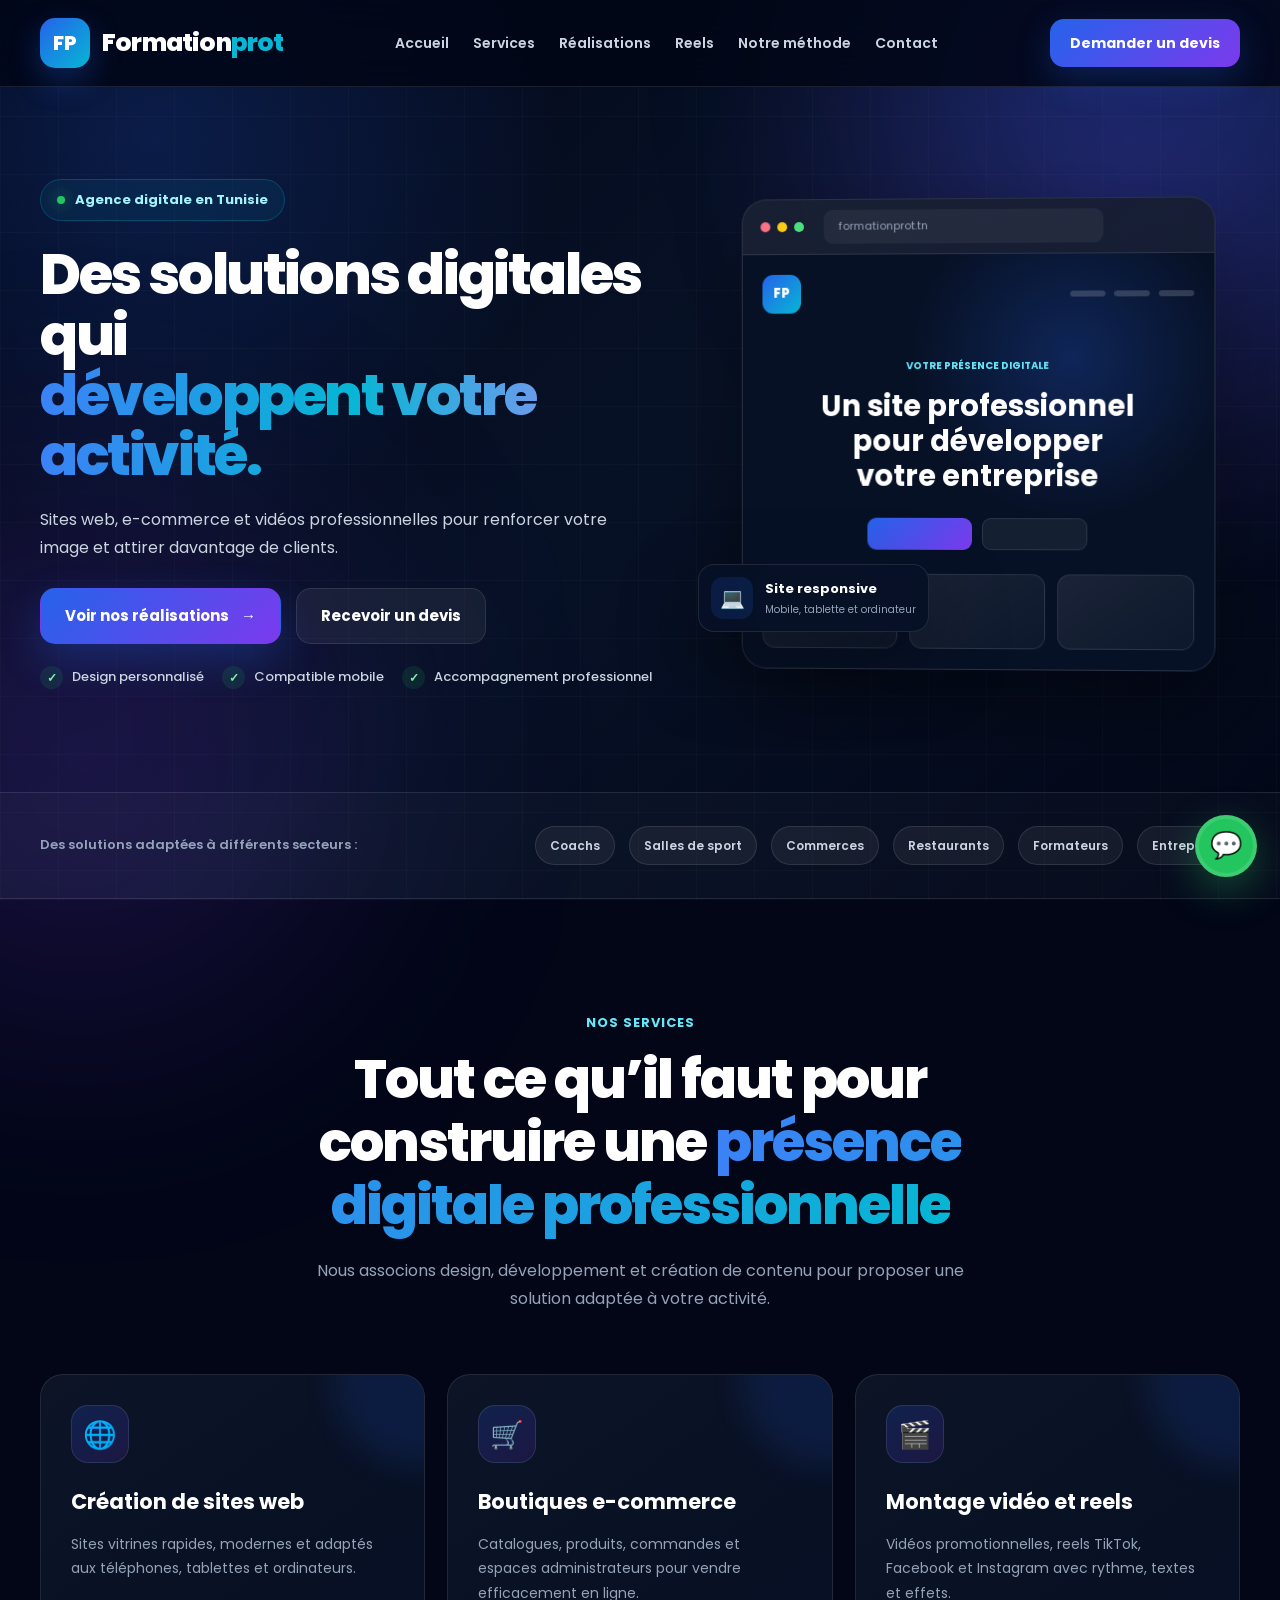
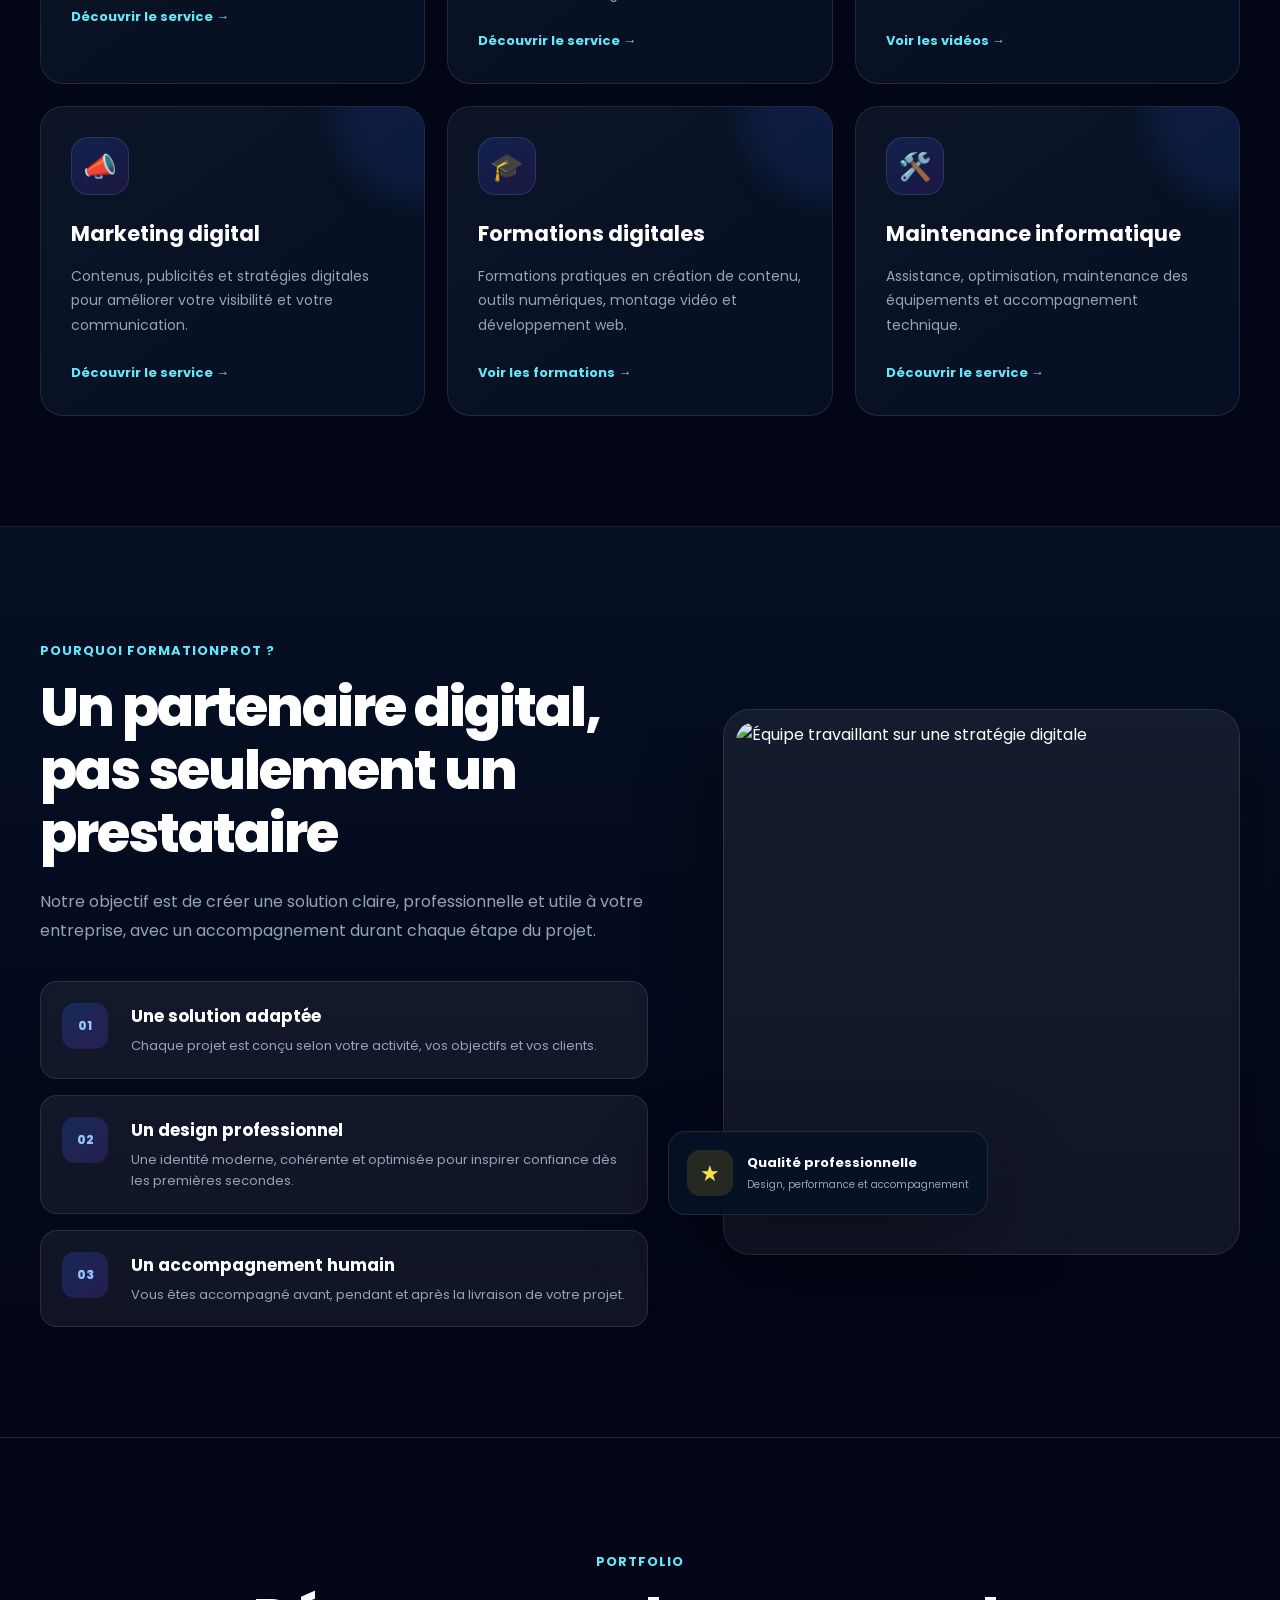
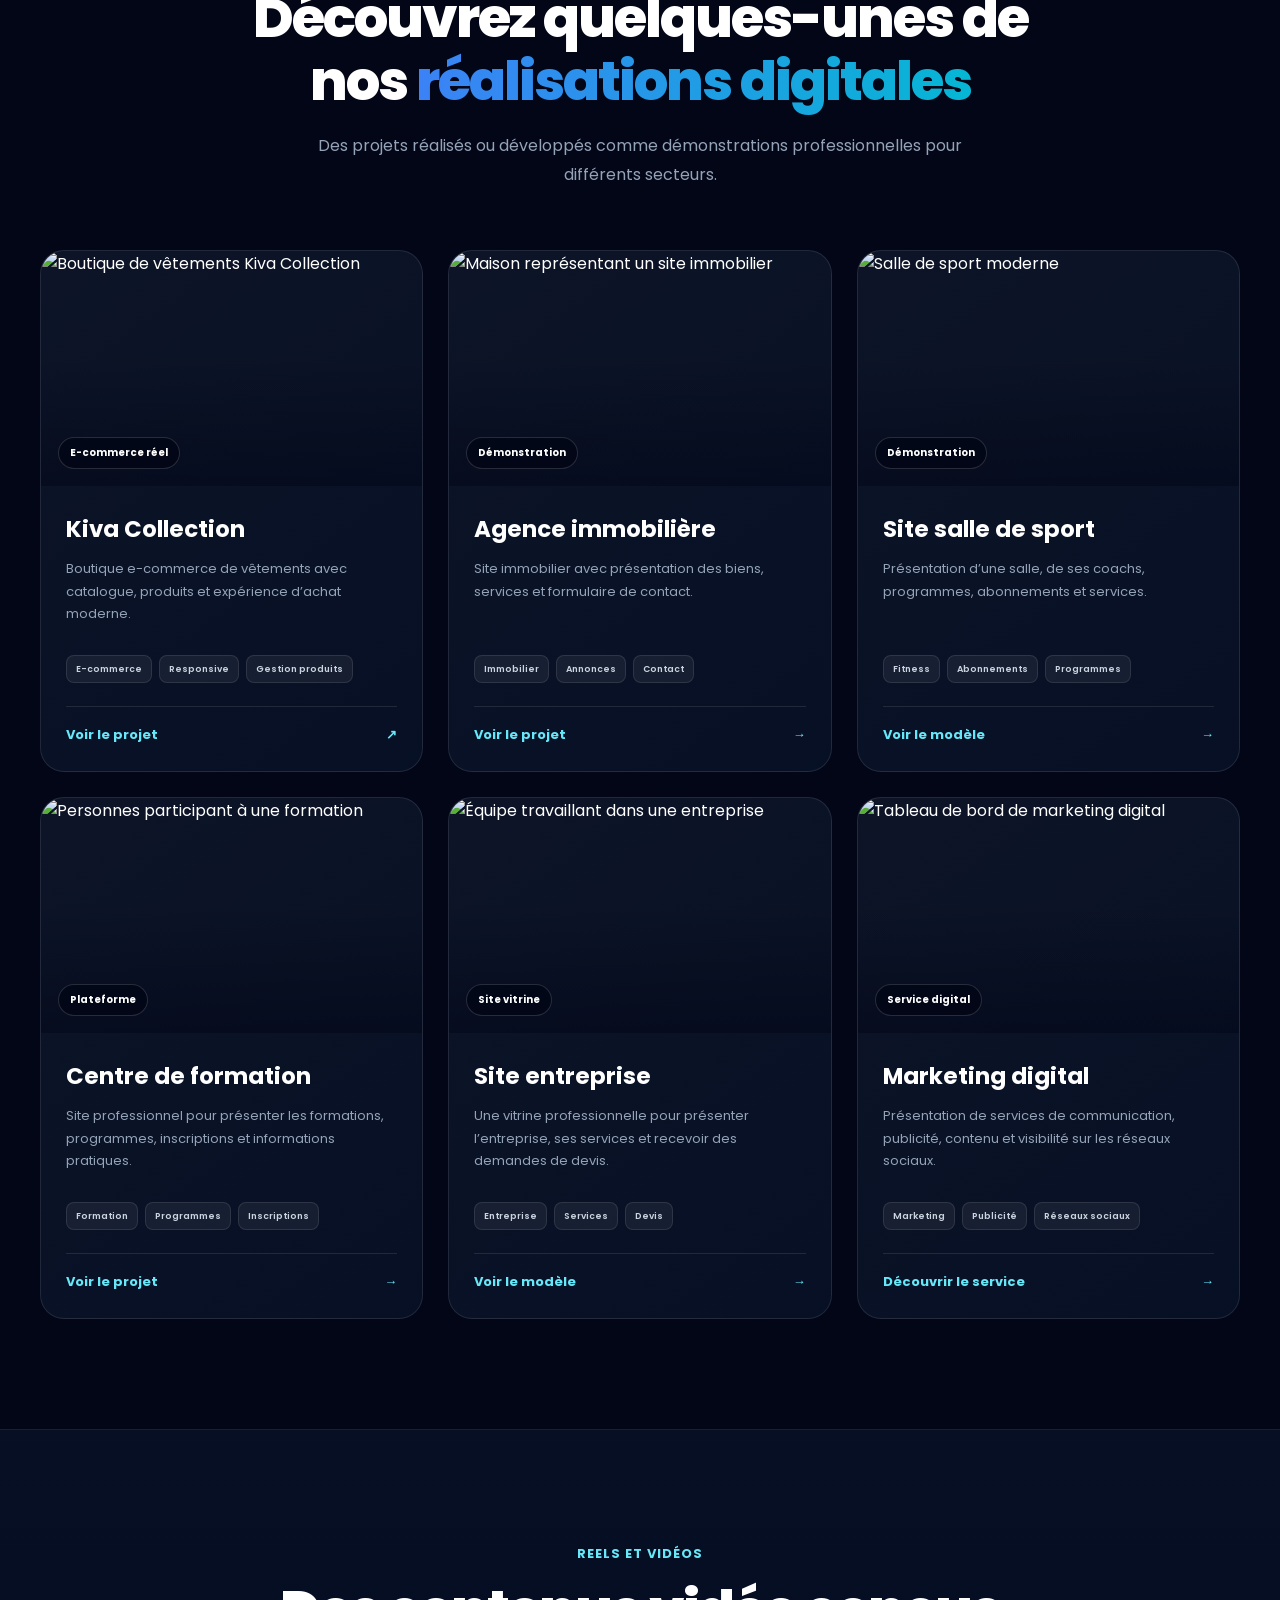
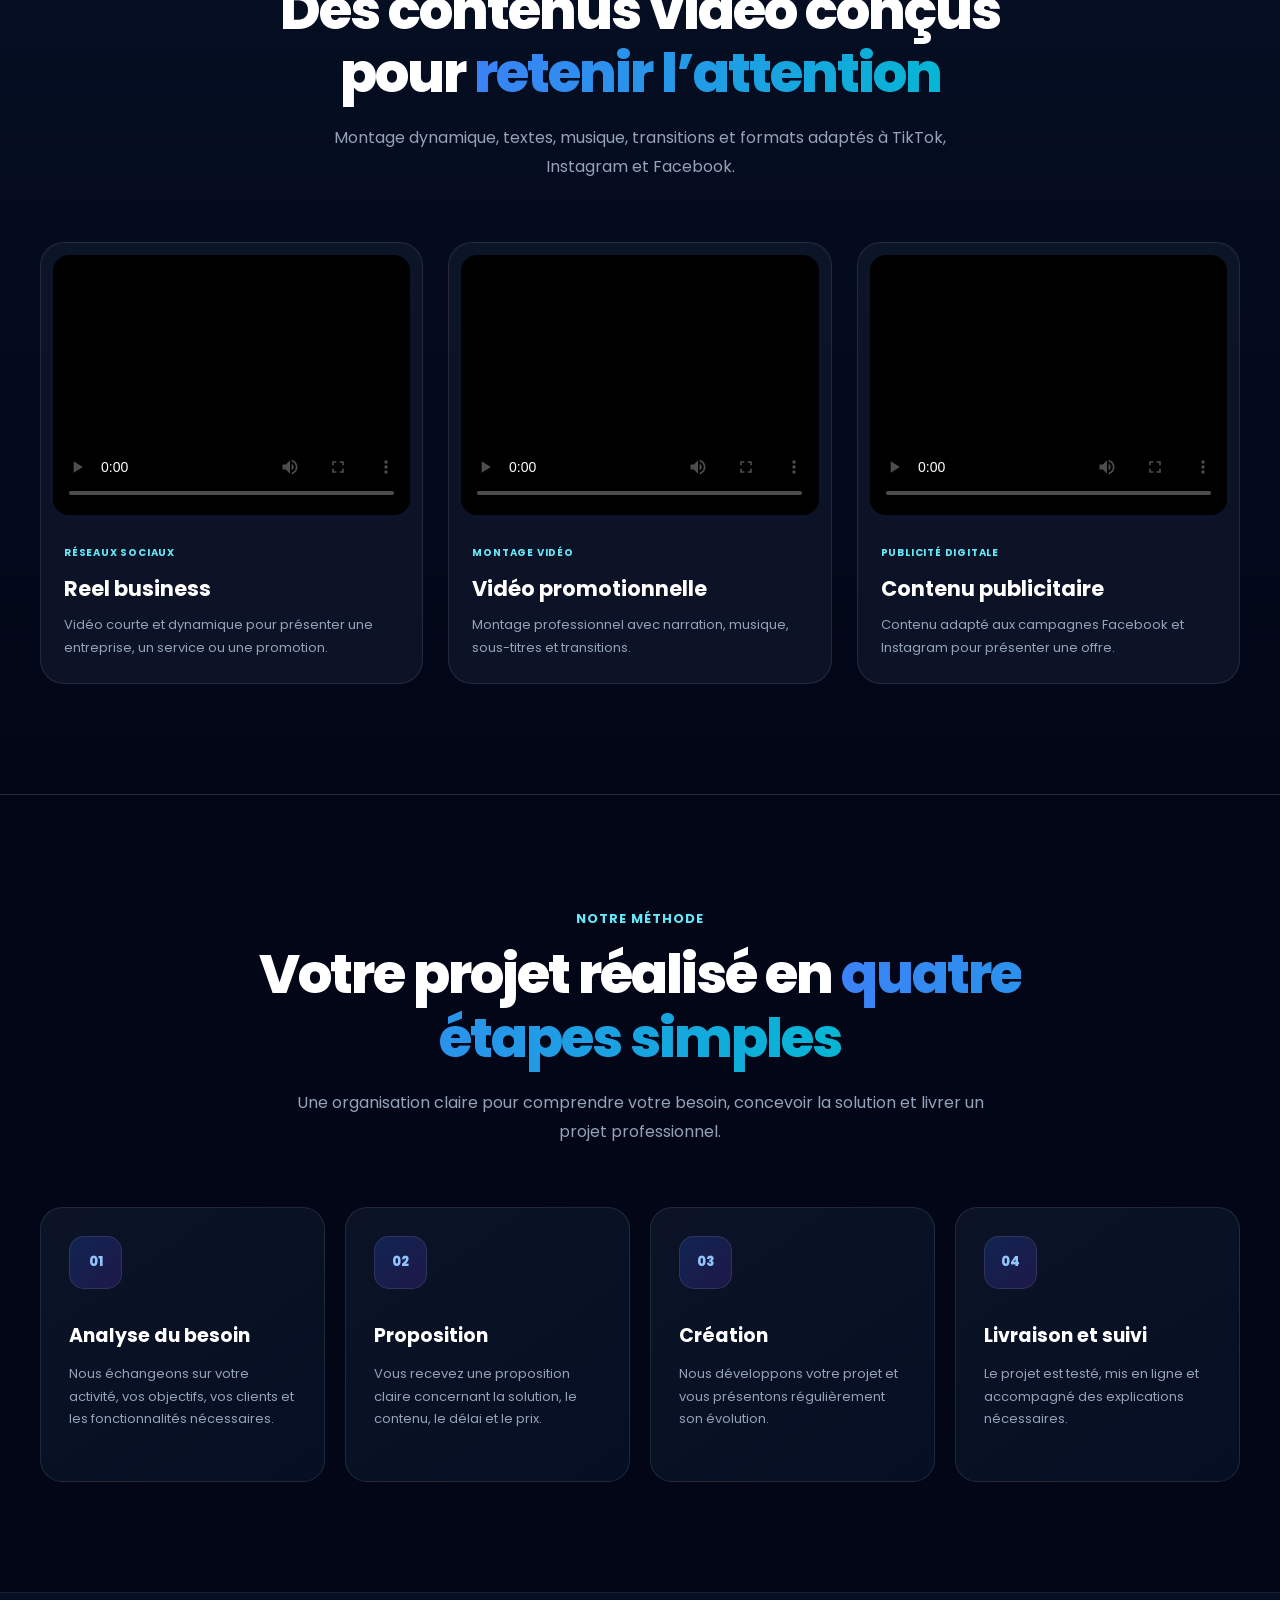
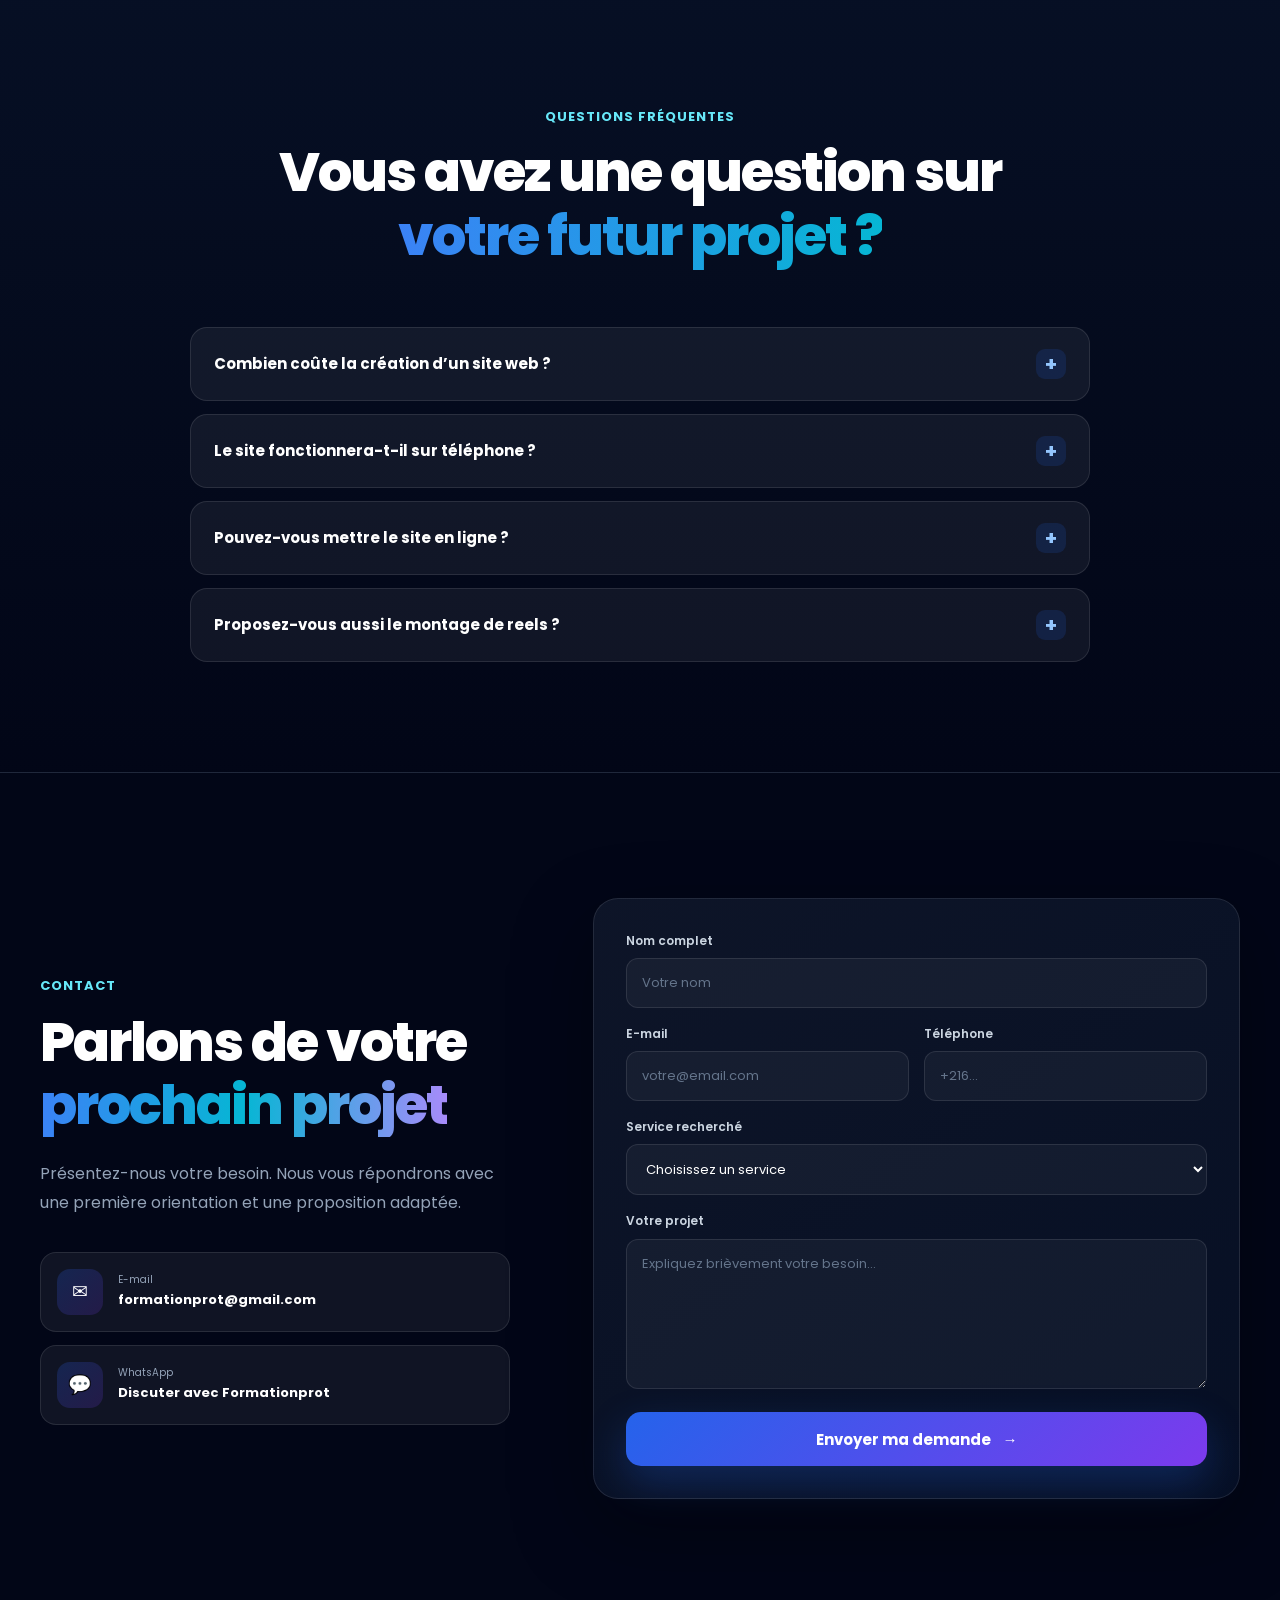
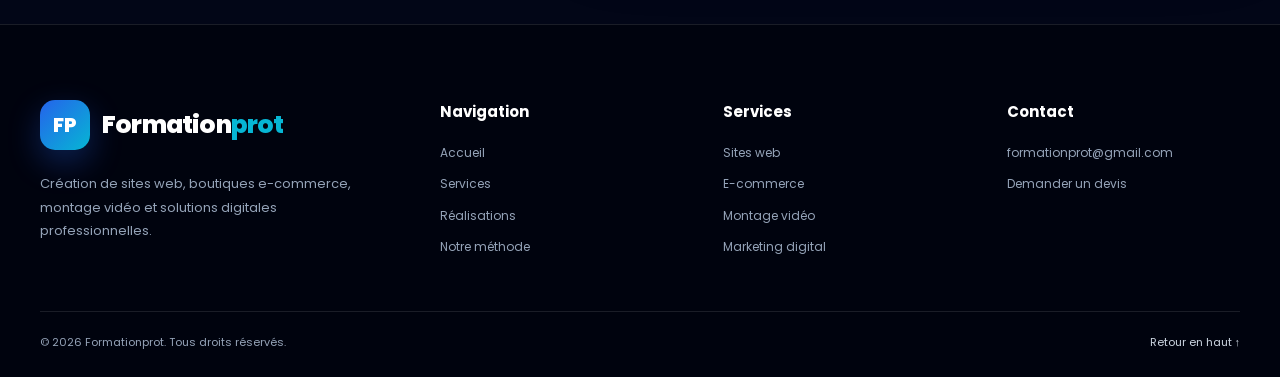
==== commit 7c871866: "Amélioration du hero Formationprot" ====
--- a/index.html
+++ b/index.html
@@ -145,12 +145,10 @@
             Des solutions digitales qui
             <span class="gradient-text">développent votre activité.</span>
           </h1>
-
-          <p class="hero-description">
-            Formationprot crée des sites web professionnels, des boutiques
-            e-commerce, des reels et des vidéos qui renforcent votre image
-            et vous aident à attirer davantage de clients.
-          </p>
+<p class="hero-description">
+  Sites web, e-commerce et vidéos professionnelles pour renforcer
+  votre image et attirer davantage de clients.
+</p>
 
           <div class="hero-actions">
             <a href="#realisations" class="btn btn-primary">
--- a/style.css
+++ b/style.css
@@ -1,8 +1,24 @@
-/* ========================================
-   FORMATIONPROT — STYLE GLOBAL
-   Le design principal de la page d'accueil
-   est actuellement dans index.html.
-======================================== */
+:root {
+  --bg: #020617;
+  --bg-soft: #071126;
+  --card: rgba(15, 23, 42, 0.82);
+  --card-light: rgba(255, 255, 255, 0.06);
+  --primary: #2563eb;
+  --secondary: #7c3aed;
+  --cyan: #06b6d4;
+  --green: #22c55e;
+  --white: #ffffff;
+  --text: #cbd5e1;
+  --muted: #94a3b8;
+  --border: rgba(255, 255, 255, 0.1);
+  --shadow: 0 30px 80px rgba(0, 0, 0, 0.35);
+  --container: 1200px;
+  --header-height: 86px;
+}
+
+/* =========================
+   RESET
+========================= */
 
 * {
   margin: 0;
@@ -12,29 +28,1991 @@
 
 html {
   scroll-behavior: smooth;
+  scroll-padding-top: 100px;
 }
 
 body {
+  min-height: 100vh;
   font-family: "Poppins", Arial, sans-serif;
-  background: #020617;
-  color: #ffffff;
+  background: var(--bg);
+  color: var(--white);
   overflow-x: hidden;
-}
-
-a {
-  color: inherit;
-  text-decoration: none;
-}
-
-img,
-video {
-  max-width: 100%;
-  display: block;
-}
-
+  line-height: 1.6;
+}
+
+body,
 button,
 input,
 textarea,
 select {
-  font: inherit;
+  font-family: "Poppins", Arial, sans-serif;
+}
+
+a {
+  color: inherit;
+  text-decoration: none;
+}
+
+img,
+video {
+  display: block;
+  max-width: 100%;
+}
+
+button {
+  cursor: pointer;
+}
+
+.container {
+  width: min(calc(100% - 40px), var(--container));
+  margin-inline: auto;
+}
+
+.section {
+  position: relative;
+  padding: 110px 0;
+}
+
+.section-dark {
+  background:
+    linear-gradient(
+      180deg,
+      rgba(7, 17, 38, 0.9),
+      rgba(2, 6, 23, 0.95)
+    );
+  border-top: 1px solid var(--border);
+  border-bottom: 1px solid var(--border);
+}
+
+/* =========================
+   ARRIÈRE-PLAN
+========================= */
+
+.page-background {
+  position: fixed;
+  inset: 0;
+  z-index: -5;
+  background:
+    radial-gradient(
+      circle at 12% 15%,
+      rgba(37, 99, 235, 0.22),
+      transparent 30%
+    ),
+    radial-gradient(
+      circle at 88% 20%,
+      rgba(124, 58, 237, 0.2),
+      transparent 32%
+    ),
+    linear-gradient(
+      135deg,
+      #020617,
+      #071126 50%,
+      #020617
+    );
+}
+
+.page-background::after {
+  content: "";
+  position: absolute;
+  inset: 0;
+  background-image:
+    linear-gradient(
+      rgba(255, 255, 255, 0.018) 1px,
+      transparent 1px
+    ),
+    linear-gradient(
+      90deg,
+      rgba(255, 255, 255, 0.018) 1px,
+      transparent 1px
+    );
+  background-size: 58px 58px;
+}
+
+.glow {
+  position: fixed;
+  z-index: -4;
+  width: 520px;
+  height: 520px;
+  border-radius: 50%;
+  filter: blur(130px);
+  pointer-events: none;
+}
+
+.glow-one {
+  top: -180px;
+  right: -150px;
+  background: rgba(37, 99, 235, 0.23);
+}
+
+.glow-two {
+  left: -180px;
+  top: 55%;
+  background: rgba(124, 58, 237, 0.18);
+}
+
+/* =========================
+   HEADER
+========================= */
+
+.header {
+  position: fixed;
+  top: 0;
+  left: 0;
+  z-index: 1000;
+  width: 100%;
+  background: rgba(2, 6, 23, 0.86);
+  border-bottom: 1px solid var(--border);
+  backdrop-filter: blur(20px);
+  -webkit-backdrop-filter: blur(20px);
+}
+
+.nav {
+  min-height: var(--header-height);
+  display: flex;
+  align-items: center;
+  justify-content: space-between;
+  gap: 28px;
+}
+
+.logo {
+  display: inline-flex;
+  align-items: center;
+  gap: 12px;
+  flex-shrink: 0;
+}
+
+.logo-icon {
+  width: 50px;
+  height: 50px;
+  display: grid;
+  place-items: center;
+  border-radius: 15px;
+  background: linear-gradient(135deg, var(--primary), var(--cyan));
+  color: var(--white);
+  font-size: 20px;
+  font-weight: 800;
+  box-shadow: 0 12px 32px rgba(37, 99, 235, 0.32);
+}
+
+.logo-text {
+  color: var(--white);
+  font-size: 25px;
+  font-weight: 800;
+  letter-spacing: -0.8px;
+}
+
+.logo-text span {
+  color: var(--cyan);
+}
+
+.menu {
+  display: flex;
+  align-items: center;
+  justify-content: center;
+  gap: 24px;
+}
+
+.menu a {
+  position: relative;
+  color: var(--text);
+  font-size: 14px;
+  font-weight: 600;
+  transition: 0.3s ease;
+}
+
+.menu a:hover {
+  color: var(--white);
+}
+
+.menu a::after {
+  content: "";
+  position: absolute;
+  left: 0;
+  bottom: -8px;
+  width: 0;
+  height: 2px;
+  border-radius: 999px;
+  background: linear-gradient(90deg, var(--primary), var(--cyan));
+  transition: width 0.3s ease;
+}
+
+.menu a:hover::after {
+  width: 100%;
+}
+
+.nav-cta {
+  flex-shrink: 0;
+  display: inline-flex;
+  align-items: center;
+  justify-content: center;
+  padding: 13px 20px;
+  border-radius: 14px;
+  background: linear-gradient(135deg, var(--primary), var(--secondary));
+  color: var(--white);
+  font-size: 14px;
+  font-weight: 700;
+  box-shadow: 0 12px 34px rgba(37, 99, 235, 0.25);
+  transition: 0.3s ease;
+}
+
+.nav-cta:hover {
+  transform: translateY(-3px);
+  box-shadow: 0 16px 42px rgba(37, 99, 235, 0.36);
+}
+
+.menu-toggle {
+  display: none;
+  width: 46px;
+  height: 46px;
+  border: 1px solid var(--border);
+  border-radius: 13px;
+  background: var(--card-light);
+}
+
+.menu-toggle span {
+  display: block;
+  width: 21px;
+  height: 2px;
+  margin: 5px auto;
+  border-radius: 999px;
+  background: var(--white);
+  transition: 0.3s ease;
+}
+
+.menu-toggle.active span:nth-child(1) {
+  transform: translateY(7px) rotate(45deg);
+}
+
+.menu-toggle.active span:nth-child(2) {
+  opacity: 0;
+}
+
+.menu-toggle.active span:nth-child(3) {
+  transform: translateY(-7px) rotate(-45deg);
+}
+
+/* =========================
+   HERO
+========================= */
+
+.hero {
+  min-height: 100vh;
+  display: flex;
+  align-items: center;
+  padding:
+    calc(var(--header-height) + 80px)
+    0
+    90px;
+}
+
+.hero-grid {
+  display: grid;
+  grid-template-columns:
+    minmax(0, 1.05fr)
+    minmax(400px, 0.95fr);
+  align-items: center;
+  gap: 80px;
+}
+
+.hero-badge {
+  width: fit-content;
+  display: inline-flex;
+  align-items: center;
+  gap: 10px;
+  margin-bottom: 24px;
+  padding: 10px 16px;
+  border: 1px solid rgba(6, 182, 212, 0.25);
+  border-radius: 999px;
+  background: rgba(6, 182, 212, 0.08);
+  color: #a5f3fc;
+  font-size: 13px;
+  font-weight: 700;
+}
+
+.badge-dot {
+  width: 8px;
+  height: 8px;
+  border-radius: 50%;
+  background: var(--green);
+  box-shadow: 0 0 15px rgba(34, 197, 94, 0.8);
+}
+
+.hero h1 {
+  max-width: 760px;
+  margin-bottom: 25px;
+  color: var(--white);
+  font-size: clamp(43px, 5.3vw, 75px);
+  font-weight: 800;
+  line-height: 1.04;
+  letter-spacing: -3px;
+}
+
+.gradient-text {
+  display: inline-block;
+  background: linear-gradient(
+    90deg,
+    #3b82f6,
+    var(--cyan),
+    #a78bfa
+  );
+  background-clip: text;
+  -webkit-background-clip: text;
+  color: transparent;
+}
+
+.hero-description {
+  max-width: 680px;
+  color: var(--text);
+  font-size: 18px;
+  line-height: 1.85;
+}
+
+.hero-actions {
+  display: flex;
+  align-items: center;
+  gap: 15px;
+  flex-wrap: wrap;
+  margin-top: 34px;
+}
+
+.btn {
+  min-height: 54px;
+  display: inline-flex;
+  align-items: center;
+  justify-content: center;
+  gap: 12px;
+  padding: 15px 24px;
+  border: 1px solid transparent;
+  border-radius: 15px;
+  font-size: 15px;
+  font-weight: 700;
+  transition: 0.3s ease;
+}
+
+.btn-primary {
+  background: linear-gradient(135deg, var(--primary), var(--secondary));
+  color: var(--white);
+  box-shadow: 0 16px 40px rgba(37, 99, 235, 0.28);
+}
+
+.btn-primary:hover {
+  transform: translateY(-4px);
+  box-shadow: 0 20px 48px rgba(37, 99, 235, 0.38);
+}
+
+.btn-secondary {
+  border-color: var(--border);
+  background: var(--card-light);
+  color: var(--white);
+}
+
+.btn-secondary:hover {
+  transform: translateY(-4px);
+  border-color: rgba(59, 130, 246, 0.5);
+  background: rgba(255, 255, 255, 0.09);
+}
+
+.hero-benefits {
+  display: flex;
+  flex-wrap: wrap;
+  gap: 15px 24px;
+  margin-top: 30px;
+}
+
+.hero-benefits > div {
+  display: flex;
+  align-items: center;
+  gap: 9px;
+  color: var(--text);
+  font-size: 13px;
+  font-weight: 500;
+}
+
+.benefit-icon {
+  width: 23px;
+  height: 23px;
+  display: grid;
+  place-items: center;
+  border-radius: 50%;
+  background: rgba(34, 197, 94, 0.12);
+  color: #86efac;
+  font-size: 12px;
+  font-weight: 800;
+}
+
+/* =========================
+   HERO VISUEL
+========================= */
+
+.hero-visual {
+  position: relative;
+  min-height: 540px;
+  display: flex;
+  align-items: center;
+  justify-content: center;
+}
+
+.browser-card {
+  position: relative;
+  z-index: 2;
+  width: 100%;
+  overflow: hidden;
+  border: 1px solid rgba(255, 255, 255, 0.13);
+  border-radius: 25px;
+  background: linear-gradient(
+    145deg,
+    rgba(15, 23, 42, 0.95),
+    rgba(7, 17, 38, 0.92)
+  );
+  box-shadow: 0 35px 90px rgba(0, 0, 0, 0.42);
+  transform: perspective(1200px) rotateY(-4deg) rotateX(2deg);
+}
+
+.browser-top {
+  height: 55px;
+  display: flex;
+  align-items: center;
+  gap: 20px;
+  padding: 0 18px;
+  border-bottom: 1px solid var(--border);
+  background: rgba(255, 255, 255, 0.035);
+}
+
+.browser-dots {
+  display: flex;
+  gap: 7px;
+}
+
+.browser-dots span {
+  width: 10px;
+  height: 10px;
+  border-radius: 50%;
+}
+
+.browser-dots span:nth-child(1) {
+  background: #fb7185;
+}
+
+.browser-dots span:nth-child(2) {
+  background: #facc15;
+}
+
+.browser-dots span:nth-child(3) {
+  background: #4ade80;
+}
+
+.browser-address {
+  flex: 1;
+  max-width: 280px;
+  padding: 8px 15px;
+  border-radius: 9px;
+  background: rgba(255, 255, 255, 0.055);
+  color: var(--muted);
+  font-size: 11px;
+}
+
+.browser-content {
+  min-height: 400px;
+  padding: 25px;
+  background:
+    radial-gradient(
+      circle at 70% 25%,
+      rgba(37, 99, 235, 0.25),
+      transparent 35%
+    ),
+    var(--bg-soft);
+}
+
+.mini-header {
+  display: flex;
+  justify-content: space-between;
+  align-items: center;
+}
+
+.mini-logo {
+  width: 39px;
+  height: 39px;
+  display: grid;
+  place-items: center;
+  border-radius: 11px;
+  background: linear-gradient(135deg, var(--primary), var(--cyan));
+  font-size: 13px;
+  font-weight: 800;
+}
+
+.mini-menu {
+  display: flex;
+  gap: 9px;
+}
+
+.mini-menu span {
+  width: 35px;
+  height: 6px;
+  border-radius: 999px;
+  background: rgba(255, 255, 255, 0.17);
+}
+
+.mini-hero {
+  padding: 55px 8px 35px;
+  text-align: center;
+}
+
+.mini-label {
+  display: inline-block;
+  margin-bottom: 15px;
+  color: #67e8f9;
+  font-size: 10px;
+  font-weight: 700;
+  text-transform: uppercase;
+}
+
+.mini-hero h2 {
+  max-width: 390px;
+  margin: auto;
+  color: var(--white);
+  font-size: clamp(22px, 3vw, 35px);
+  line-height: 1.2;
+}
+
+.mini-buttons {
+  display: flex;
+  justify-content: center;
+  gap: 10px;
+  margin-top: 25px;
+}
+
+.mini-buttons span {
+  width: 105px;
+  height: 32px;
+  border-radius: 9px;
+}
+
+.mini-buttons span:first-child {
+  background: linear-gradient(135deg, var(--primary), var(--secondary));
+}
+
+.mini-buttons span:last-child {
+  border: 1px solid var(--border);
+  background: var(--card-light);
+}
+
+.mini-cards {
+  display: grid;
+  grid-template-columns: repeat(3, 1fr);
+  gap: 12px;
+}
+
+.mini-cards div {
+  height: 75px;
+  border: 1px solid var(--border);
+  border-radius: 13px;
+  background: linear-gradient(
+    145deg,
+    rgba(255, 255, 255, 0.08),
+    rgba(255, 255, 255, 0.03)
+  );
+}
+
+.floating-card {
+  position: absolute;
+  z-index: 3;
+  display: flex;
+  align-items: center;
+  gap: 12px;
+  min-width: 230px;
+  padding: 15px;
+  border: 1px solid var(--border);
+  border-radius: 16px;
+  background: rgba(7, 17, 38, 0.93);
+  backdrop-filter: blur(16px);
+  box-shadow: var(--shadow);
+  animation: floating 5s ease-in-out infinite;
+}
+
+.floating-card > span {
+  width: 42px;
+  height: 42px;
+  display: grid;
+  place-items: center;
+  border-radius: 12px;
+  background: rgba(37, 99, 235, 0.15);
+  font-size: 20px;
+}
+
+.floating-card strong,
+.floating-card small {
+  display: block;
+}
+
+.floating-card strong {
+  margin-bottom: 2px;
+  font-size: 13px;
+}
+
+.floating-card small {
+  color: var(--muted);
+  font-size: 10px;
+}
+
+.floating-card-one {
+  left: -45px;
+  bottom: 70px;
+}
+
+.floating-card-two {
+  top: 65px;
+  right: -45px;
+  animation-delay: -2s;
+}
+
+@keyframes floating {
+  0%,
+  100% {
+    transform: translateY(0);
+  }
+
+  50% {
+    transform: translateY(-11px);
+  }
+}
+
+/* =========================
+   BANDEAU CONFIANCE
+========================= */
+
+.trust-strip {
+  border-top: 1px solid var(--border);
+  border-bottom: 1px solid var(--border);
+  background: rgba(255, 255, 255, 0.025);
+}
+
+.trust-content {
+  min-height: 105px;
+  display: flex;
+  align-items: center;
+  justify-content: space-between;
+  gap: 35px;
+}
+
+.trust-content > p {
+  flex-shrink: 0;
+  color: var(--muted);
+  font-size: 13px;
+  font-weight: 600;
+}
+
+.trust-items {
+  flex: 1;
+  display: flex;
+  justify-content: flex-end;
+  flex-wrap: wrap;
+  gap: 14px;
+}
+
+.trust-items span {
+  padding: 9px 14px;
+  border: 1px solid var(--border);
+  border-radius: 999px;
+  background: var(--card-light);
+  color: var(--text);
+  font-size: 12px;
+  font-weight: 600;
+}
+
+/* =========================
+   TITRES DE SECTION
+========================= */
+
+.section-heading {
+  max-width: 820px;
+  margin: 0 auto 60px;
+  text-align: center;
+}
+
+.section-label {
+  display: inline-block;
+  margin-bottom: 13px;
+  color: #67e8f9;
+  font-size: 13px;
+  font-weight: 700;
+  letter-spacing: 1px;
+  text-transform: uppercase;
+}
+
+.section-heading h2,
+.why-content h2,
+.contact-content h2 {
+  color: var(--white);
+  font-size: clamp(34px, 4.3vw, 55px);
+  font-weight: 800;
+  line-height: 1.15;
+  letter-spacing: -2px;
+}
+
+.section-heading h2 span {
+  background: linear-gradient(90deg, #3b82f6, var(--cyan));
+  background-clip: text;
+  -webkit-background-clip: text;
+  color: transparent;
+}
+
+.section-heading p {
+  max-width: 690px;
+  margin: 20px auto 0;
+  color: var(--muted);
+  font-size: 16px;
+  line-height: 1.8;
+}
+
+/* =========================
+   SERVICES
+========================= */
+
+.services-grid {
+  display: grid;
+  grid-template-columns: repeat(3, minmax(0, 1fr));
+  gap: 22px;
+}
+
+.service-card {
+  position: relative;
+  overflow: hidden;
+  min-height: 310px;
+  padding: 30px;
+  border: 1px solid var(--border);
+  border-radius: 23px;
+  background: linear-gradient(
+    145deg,
+    rgba(15, 23, 42, 0.82),
+    rgba(7, 17, 38, 0.82)
+  );
+  transition: 0.35s ease;
+}
+
+.service-card::before {
+  content: "";
+  position: absolute;
+  top: -80px;
+  right: -80px;
+  width: 170px;
+  height: 170px;
+  border-radius: 50%;
+  background: rgba(37, 99, 235, 0.14);
+  filter: blur(15px);
+}
+
+.service-card:hover {
+  transform: translateY(-9px);
+  border-color: rgba(59, 130, 246, 0.48);
+  box-shadow: 0 28px 65px rgba(0, 0, 0, 0.28);
+}
+
+.service-icon {
+  position: relative;
+  z-index: 1;
+  width: 58px;
+  height: 58px;
+  display: grid;
+  place-items: center;
+  margin-bottom: 22px;
+  border: 1px solid var(--border);
+  border-radius: 17px;
+  background: linear-gradient(
+    145deg,
+    rgba(37, 99, 235, 0.2),
+    rgba(124, 58, 237, 0.15)
+  );
+  font-size: 27px;
+}
+
+.service-card h3 {
+  position: relative;
+  z-index: 1;
+  margin-bottom: 13px;
+  color: var(--white);
+  font-size: 21px;
+}
+
+.service-card p {
+  position: relative;
+  z-index: 1;
+  margin-bottom: 22px;
+  color: var(--muted);
+  font-size: 14px;
+  line-height: 1.75;
+}
+
+.service-card a {
+  position: relative;
+  z-index: 1;
+  color: #67e8f9;
+  font-size: 13px;
+  font-weight: 700;
+}
+
+/* =========================
+   POURQUOI NOUS CHOISIR
+========================= */
+
+.why-grid {
+  display: grid;
+  grid-template-columns:
+    minmax(0, 1fr)
+    minmax(380px, 0.85fr);
+  align-items: center;
+  gap: 75px;
+}
+
+.why-content > p {
+  margin: 22px 0 35px;
+  color: var(--muted);
+  font-size: 16px;
+  line-height: 1.85;
+}
+
+.why-list {
+  display: grid;
+  gap: 16px;
+}
+
+.why-item {
+  display: grid;
+  grid-template-columns: 52px 1fr;
+  gap: 17px;
+  padding: 21px;
+  border: 1px solid var(--border);
+  border-radius: 17px;
+  background: var(--card-light);
+}
+
+.why-item > span {
+  width: 46px;
+  height: 46px;
+  display: grid;
+  place-items: center;
+  border-radius: 13px;
+  background: linear-gradient(
+    135deg,
+    rgba(37, 99, 235, 0.24),
+    rgba(124, 58, 237, 0.2)
+  );
+  color: #93c5fd;
+  font-size: 12px;
+  font-weight: 800;
+}
+
+.why-item h3 {
+  margin-bottom: 5px;
+  font-size: 17px;
+}
+
+.why-item p {
+  color: var(--muted);
+  font-size: 13px;
+  line-height: 1.65;
+}
+
+.why-visual {
+  position: relative;
+}
+
+.why-image-card {
+  overflow: hidden;
+  padding: 12px;
+  border: 1px solid var(--border);
+  border-radius: 27px;
+  background: var(--card-light);
+  box-shadow: var(--shadow);
+}
+
+.why-image-card img {
+  width: 100%;
+  height: 520px;
+  object-fit: cover;
+  border-radius: 19px;
+}
+
+.quality-card {
+  position: absolute;
+  left: -55px;
+  bottom: 40px;
+  display: flex;
+  align-items: center;
+  gap: 14px;
+  padding: 18px;
+  border: 1px solid var(--border);
+  border-radius: 17px;
+  background: rgba(7, 17, 38, 0.94);
+  backdrop-filter: blur(18px);
+  box-shadow: var(--shadow);
+}
+
+.quality-card > span {
+  width: 46px;
+  height: 46px;
+  display: grid;
+  place-items: center;
+  border-radius: 13px;
+  background: rgba(250, 204, 21, 0.13);
+  color: #fde047;
+  font-size: 22px;
+}
+
+.quality-card strong,
+.quality-card p {
+  display: block;
+}
+
+.quality-card strong {
+  margin-bottom: 3px;
+  font-size: 13px;
+}
+
+.quality-card p {
+  color: var(--muted);
+  font-size: 10px;
+}
+
+/* =========================
+   RÉALISATIONS
+========================= */
+
+.projects-grid {
+  display: grid;
+  grid-template-columns: repeat(3, minmax(0, 1fr));
+  gap: 25px;
+}
+
+.project-card {
+  overflow: hidden;
+  border: 1px solid var(--border);
+  border-radius: 24px;
+  background: linear-gradient(
+    145deg,
+    rgba(15, 23, 42, 0.88),
+    rgba(7, 17, 38, 0.92)
+  );
+  transition: 0.35s ease;
+}
+
+.project-card:hover {
+  transform: translateY(-9px);
+  border-color: rgba(59, 130, 246, 0.48);
+  box-shadow: 0 30px 70px rgba(0, 0, 0, 0.3);
+}
+
+.project-image {
+  position: relative;
+  overflow: hidden;
+  height: 235px;
+}
+
+.project-image::after {
+  content: "";
+  position: absolute;
+  inset: 0;
+  background: linear-gradient(
+    to top,
+    rgba(2, 6, 23, 0.5),
+    transparent 55%
+  );
+}
+
+.project-image img {
+  width: 100%;
+  height: 100%;
+  object-fit: cover;
+  transition: transform 0.55s ease;
+}
+
+.project-card:hover .project-image img {
+  transform: scale(1.07);
+}
+
+.project-type {
+  position: absolute;
+  left: 17px;
+  bottom: 17px;
+  z-index: 2;
+  padding: 7px 11px;
+  border: 1px solid rgba(255, 255, 255, 0.15);
+  border-radius: 999px;
+  background: rgba(2, 6, 23, 0.78);
+  color: var(--white);
+  font-size: 10px;
+  font-weight: 700;
+}
+
+.project-content {
+  padding: 25px;
+}
+
+.project-content h3 {
+  margin-bottom: 10px;
+  color: var(--white);
+  font-size: 23px;
+}
+
+.project-content > p {
+  min-height: 78px;
+  color: var(--muted);
+  font-size: 13px;
+  line-height: 1.75;
+}
+
+.project-tags {
+  display: flex;
+  flex-wrap: wrap;
+  gap: 7px;
+  margin: 19px 0 23px;
+}
+
+.project-tags span {
+  padding: 6px 9px;
+  border: 1px solid var(--border);
+  border-radius: 8px;
+  background: var(--card-light);
+  color: var(--text);
+  font-size: 9px;
+  font-weight: 600;
+}
+
+.project-content > a {
+  display: flex;
+  align-items: center;
+  justify-content: space-between;
+  padding-top: 18px;
+  border-top: 1px solid var(--border);
+  color: #67e8f9;
+  font-size: 13px;
+  font-weight: 700;
+}
+
+/* =========================
+   REELS
+========================= */
+
+.reels-grid {
+  display: grid;
+  grid-template-columns: repeat(3, minmax(0, 1fr));
+  gap: 25px;
+}
+
+.reel-card {
+  overflow: hidden;
+  border: 1px solid var(--border);
+  border-radius: 24px;
+  background: var(--card);
+  transition: 0.35s ease;
+}
+
+.reel-card:hover {
+  transform: translateY(-8px);
+  border-color: rgba(59, 130, 246, 0.48);
+  box-shadow: 0 28px 65px rgba(0, 0, 0, 0.3);
+}
+
+.video-wrapper {
+  padding: 12px 12px 0;
+}
+
+.video-wrapper video {
+  width: 100%;
+  height: 260px;
+  object-fit: cover;
+  border-radius: 16px;
+  background: #000000;
+}
+
+.reel-content {
+  padding: 23px;
+}
+
+.reel-content > span {
+  color: #67e8f9;
+  font-size: 10px;
+  font-weight: 700;
+  letter-spacing: 0.8px;
+  text-transform: uppercase;
+}
+
+.reel-content h3 {
+  margin: 8px 0 9px;
+  font-size: 21px;
+}
+
+.reel-content p {
+  color: var(--muted);
+  font-size: 13px;
+  line-height: 1.75;
+}
+
+/* =========================
+   PROCESSUS
+========================= */
+
+.process-grid {
+  display: grid;
+  grid-template-columns: repeat(4, minmax(0, 1fr));
+  gap: 20px;
+}
+
+.process-card {
+  min-height: 275px;
+  padding: 28px;
+  border: 1px solid var(--border);
+  border-radius: 22px;
+  background: linear-gradient(
+    145deg,
+    rgba(15, 23, 42, 0.78),
+    rgba(7, 17, 38, 0.78)
+  );
+  transition: 0.3s ease;
+}
+
+.process-card:hover {
+  transform: translateY(-7px);
+  border-color: rgba(59, 130, 246, 0.45);
+}
+
+.process-number {
+  width: 53px;
+  height: 53px;
+  display: grid;
+  place-items: center;
+  margin-bottom: 32px;
+  border: 1px solid var(--border);
+  border-radius: 15px;
+  background: linear-gradient(
+    135deg,
+    rgba(37, 99, 235, 0.22),
+    rgba(124, 58, 237, 0.18)
+  );
+  color: #93c5fd;
+  font-size: 13px;
+  font-weight: 800;
+}
+
+.process-card h3 {
+  margin-bottom: 12px;
+  font-size: 19px;
+}
+
+.process-card p {
+  color: var(--muted);
+  font-size: 13px;
+  line-height: 1.75;
+}
+
+/* =========================
+   FAQ
+========================= */
+
+.faq-container {
+  max-width: 900px;
+}
+
+.faq-list {
+  display: grid;
+  gap: 13px;
+}
+
+.faq-item {
+  overflow: hidden;
+  border: 1px solid var(--border);
+  border-radius: 17px;
+  background: var(--card-light);
+}
+
+.faq-question {
+  width: 100%;
+  display: flex;
+  align-items: center;
+  justify-content: space-between;
+  gap: 20px;
+  padding: 21px 23px;
+  border: 0;
+  background: transparent;
+  color: var(--white);
+  text-align: left;
+  font-size: 15px;
+  font-weight: 700;
+}
+
+.faq-question span {
+  flex-shrink: 0;
+  width: 30px;
+  height: 30px;
+  display: grid;
+  place-items: center;
+  border-radius: 9px;
+  background: rgba(37, 99, 235, 0.15);
+  color: #93c5fd;
+  font-size: 20px;
+  transition: transform 0.3s ease;
+}
+
+.faq-answer {
+  max-height: 0;
+  overflow: hidden;
+  transition: max-height 0.35s ease;
+}
+
+.faq-answer p {
+  padding: 0 23px 22px;
+  color: var(--muted);
+  font-size: 13px;
+  line-height: 1.8;
+}
+
+.faq-item.active {
+  border-color: rgba(59, 130, 246, 0.5);
+}
+
+.faq-item.active .faq-answer {
+  max-height: 220px;
+}
+
+.faq-item.active .faq-question span {
+  transform: rotate(45deg);
+}
+
+/* =========================
+   CONTACT
+========================= */
+
+.contact-section {
+  padding-top: 125px;
+  padding-bottom: 125px;
+}
+
+.contact-grid {
+  display: grid;
+  grid-template-columns:
+    minmax(0, 0.85fr)
+    minmax(450px, 1.15fr);
+  gap: 75px;
+  align-items: center;
+}
+
+.contact-content h2 {
+  margin-bottom: 22px;
+}
+
+.contact-content > p {
+  max-width: 540px;
+  color: var(--muted);
+  font-size: 16px;
+  line-height: 1.85;
+}
+
+.contact-details {
+  display: grid;
+  gap: 13px;
+  margin-top: 34px;
+}
+
+.contact-details > a {
+  max-width: 470px;
+  display: flex;
+  align-items: center;
+  gap: 15px;
+  padding: 16px;
+  border: 1px solid var(--border);
+  border-radius: 16px;
+  background: var(--card-light);
+  transition: 0.3s ease;
+}
+
+.contact-details > a:hover {
+  transform: translateX(5px);
+  border-color: rgba(59, 130, 246, 0.5);
+}
+
+.contact-icon {
+  flex-shrink: 0;
+  width: 46px;
+  height: 46px;
+  display: grid;
+  place-items: center;
+  border-radius: 13px;
+  background: linear-gradient(
+    135deg,
+    rgba(37, 99, 235, 0.22),
+    rgba(124, 58, 237, 0.18)
+  );
+  font-size: 19px;
+}
+
+.contact-details small,
+.contact-details strong {
+  display: block;
+}
+
+.contact-details small {
+  margin-bottom: 2px;
+  color: var(--muted);
+  font-size: 10px;
+}
+
+.contact-details strong {
+  color: var(--white);
+  font-size: 13px;
+}
+
+.contact-form {
+  padding: 32px;
+  border: 1px solid var(--border);
+  border-radius: 25px;
+  background: linear-gradient(
+    145deg,
+    rgba(15, 23, 42, 0.9),
+    rgba(7, 17, 38, 0.9)
+  );
+  box-shadow: var(--shadow);
+}
+
+.form-row {
+  display: grid;
+  grid-template-columns: 1fr 1fr;
+  gap: 15px;
+}
+
+.form-group {
+  margin-bottom: 16px;
+}
+
+.form-group label {
+  display: block;
+  margin-bottom: 8px;
+  color: var(--text);
+  font-size: 12px;
+  font-weight: 600;
+}
+
+.form-group input,
+.form-group select,
+.form-group textarea {
+  width: 100%;
+  padding: 14px 15px;
+  border: 1px solid var(--border);
+  border-radius: 12px;
+  outline: none;
+  background: rgba(255, 255, 255, 0.045);
+  color: var(--white);
+  font-size: 13px;
+  transition: 0.3s ease;
+}
+
+.form-group input::placeholder,
+.form-group textarea::placeholder {
+  color: #64748b;
+}
+
+.form-group select option {
+  background: #0f172a;
+  color: var(--white);
+}
+
+.form-group textarea {
+  min-height: 140px;
+  resize: vertical;
+}
+
+.form-group input:focus,
+.form-group select:focus,
+.form-group textarea:focus {
+  border-color: rgba(59, 130, 246, 0.75);
+  box-shadow: 0 0 0 4px rgba(37, 99, 235, 0.11);
+}
+
+.form-submit {
+  width: 100%;
+  border: 0;
+}
+
+.hidden-field {
+  position: absolute;
+  left: -9999px;
+}
+
+/* =========================
+   FOOTER
+========================= */
+
+.footer {
+  padding: 75px 0 25px;
+  border-top: 1px solid var(--border);
+  background: rgba(1, 4, 14, 0.85);
+}
+
+.footer-grid {
+  display: grid;
+  grid-template-columns:
+    1.5fr
+    repeat(3, 1fr);
+  gap: 50px;
+}
+
+.footer-brand p {
+  max-width: 360px;
+  margin-top: 22px;
+  color: var(--muted);
+  font-size: 13px;
+  line-height: 1.8;
+}
+
+.footer-column {
+  display: flex;
+  flex-direction: column;
+  gap: 12px;
+}
+
+.footer-column h3 {
+  margin-bottom: 7px;
+  color: var(--white);
+  font-size: 15px;
+}
+
+.footer-column a {
+  width: fit-content;
+  color: var(--muted);
+  font-size: 12px;
+  transition: 0.3s ease;
+}
+
+.footer-column a:hover {
+  transform: translateX(3px);
+  color: #67e8f9;
+}
+
+.footer-bottom {
+  display: flex;
+  align-items: center;
+  justify-content: space-between;
+  gap: 25px;
+  margin-top: 55px;
+  padding-top: 22px;
+  border-top: 1px solid var(--border);
+  color: var(--muted);
+  font-size: 11px;
+}
+
+.footer-bottom a {
+  color: var(--text);
+}
+
+/* =========================
+   WHATSAPP
+========================= */
+
+.floating-whatsapp {
+  position: fixed;
+  right: 23px;
+  bottom: 23px;
+  z-index: 900;
+  width: 62px;
+  height: 62px;
+  display: grid;
+  place-items: center;
+  border: 4px solid rgba(255, 255, 255, 0.12);
+  border-radius: 50%;
+  background: var(--green);
+  color: var(--white);
+  font-size: 26px;
+  box-shadow: 0 13px 40px rgba(34, 197, 94, 0.34);
+  transition: 0.3s ease;
+}
+
+.floating-whatsapp:hover {
+  transform: translateY(-5px) scale(1.05);
+}
+
+/* =========================
+   ANIMATIONS
+========================= */
+
+.reveal {
+  opacity: 0;
+  transform: translateY(28px);
+  transition:
+    opacity 0.75s ease,
+    transform 0.75s ease;
+}
+
+.reveal.visible {
+  opacity: 1;
+  transform: translateY(0);
+}
+
+/* Si JavaScript ne fonctionne pas,
+   le contenu reste visible */
+.no-js .reveal {
+  opacity: 1;
+  transform: none;
+}
+
+/* =========================
+   TABLETTE
+========================= */
+
+@media (max-width: 1050px) {
+  .nav-cta {
+    display: none;
+  }
+
+  .hero-grid {
+    grid-template-columns: 1fr;
+    gap: 50px;
+  }
+
+  .hero-content {
+    max-width: 800px;
+    margin: auto;
+    text-align: center;
+  }
+
+  .hero-badge {
+    margin-inline: auto;
+  }
+
+  .hero-description {
+    margin-inline: auto;
+  }
+
+  .hero-actions,
+  .hero-benefits {
+    justify-content: center;
+  }
+
+  .hero-visual {
+    width: min(100%, 700px);
+    margin: auto;
+  }
+
+  .services-grid,
+  .projects-grid,
+  .reels-grid {
+    grid-template-columns: repeat(2, minmax(0, 1fr));
+  }
+
+  .why-grid,
+  .contact-grid {
+    grid-template-columns: 1fr;
+  }
+
+  .why-content {
+    max-width: 800px;
+  }
+
+  .why-visual {
+    width: min(100%, 650px);
+    margin: auto;
+  }
+
+  .process-grid {
+    grid-template-columns: repeat(2, minmax(0, 1fr));
+  }
+
+  .footer-grid {
+    grid-template-columns: 1.4fr 1fr 1fr;
+  }
+
+  .footer-column:last-child {
+    grid-column: 2 / 4;
+  }
+}
+
+/* =========================
+   MENU MOBILE
+========================= */
+
+@media (max-width: 850px) {
+  :root {
+    --header-height: 76px;
+  }
+
+  .menu-toggle {
+    display: block;
+    margin-left: auto;
+  }
+
+  .menu {
+    position: absolute;
+    top: calc(100% + 10px);
+    left: 20px;
+    right: 20px;
+    display: none;
+    flex-direction: column;
+    align-items: stretch;
+    gap: 0;
+    padding: 12px;
+    border: 1px solid var(--border);
+    border-radius: 18px;
+    background: rgba(7, 17, 38, 0.98);
+    backdrop-filter: blur(20px);
+    box-shadow: var(--shadow);
+  }
+
+  .menu.active {
+    display: flex;
+  }
+
+  .menu a {
+    padding: 13px 14px;
+    border-radius: 10px;
+  }
+
+  .menu a:hover {
+    background: var(--card-light);
+  }
+
+  .menu a::after {
+    display: none;
+  }
+
+  .trust-content {
+    flex-direction: column;
+    justify-content: center;
+    padding: 25px 0;
+    text-align: center;
+  }
+
+  .trust-items {
+    justify-content: center;
+  }
+
+  .footer-grid {
+    grid-template-columns: 1fr 1fr;
+  }
+
+  .footer-brand {
+    grid-column: 1 / 3;
+  }
+
+  .footer-column:last-child {
+    grid-column: auto;
+  }
+}
+
+/* =========================
+   MOBILE
+========================= */
+
+@media (max-width: 650px) {
+  .container {
+    width: min(calc(100% - 28px), var(--container));
+  }
+
+  .section {
+    padding: 80px 0;
+  }
+
+  .logo-icon {
+    width: 43px;
+    height: 43px;
+    border-radius: 13px;
+    font-size: 17px;
+  }
+
+  .logo-text {
+    font-size: 21px;
+  }
+
+  .hero {
+    min-height: auto;
+    padding-top: calc(var(--header-height) + 65px);
+  }
+
+  .hero h1 {
+    font-size: 42px;
+    line-height: 1.08;
+    letter-spacing: -2px;
+  }
+
+  .hero-description {
+    font-size: 15px;
+  }
+
+  .hero-actions {
+    flex-direction: column;
+    align-items: stretch;
+  }
+
+  .hero-actions .btn {
+    width: 100%;
+  }
+
+  .hero-benefits {
+    align-items: flex-start;
+    flex-direction: column;
+  }
+
+  .hero-visual {
+    min-height: 390px;
+  }
+
+  .browser-card {
+    transform: none;
+  }
+
+  .browser-content {
+    min-height: 320px;
+    padding: 18px;
+  }
+
+  .mini-menu span {
+    width: 22px;
+  }
+
+  .mini-hero {
+    padding: 42px 4px 28px;
+  }
+
+  .mini-cards div {
+    height: 60px;
+  }
+
+  .floating-card {
+    display: none;
+  }
+
+  .section-heading {
+    margin-bottom: 42px;
+  }
+
+  .section-heading h2,
+  .why-content h2,
+  .contact-content h2 {
+    font-size: 34px;
+    letter-spacing: -1.4px;
+  }
+
+  .section-heading p,
+  .why-content > p,
+  .contact-content > p {
+    font-size: 14px;
+  }
+
+  .services-grid,
+  .projects-grid,
+  .reels-grid,
+  .process-grid {
+    grid-template-columns: 1fr;
+  }
+
+  .service-card {
+    min-height: auto;
+  }
+
+  .project-content > p {
+    min-height: auto;
+  }
+
+  .why-grid,
+  .contact-grid {
+    gap: 48px;
+  }
+
+  .why-image-card img {
+    height: 390px;
+  }
+
+  .quality-card {
+    position: relative;
+    left: auto;
+    bottom: auto;
+    margin: -30px 15px 0;
+  }
+
+  .why-item {
+    grid-template-columns: 44px 1fr;
+    padding: 17px;
+  }
+
+  .why-item > span {
+    width: 41px;
+    height: 41px;
+  }
+
+  .video-wrapper video {
+    height: 240px;
+  }
+
+  .contact-form {
+    padding: 21px;
+  }
+
+  .form-row {
+    grid-template-columns: 1fr;
+    gap: 0;
+  }
+
+  .footer-grid {
+    grid-template-columns: 1fr;
+    gap: 35px;
+  }
+
+  .footer-brand {
+    grid-column: auto;
+  }
+
+  .footer-column:last-child {
+    grid-column: auto;
+  }
+
+  .footer-bottom {
+    flex-direction: column;
+    align-items: flex-start;
+  }
+
+  .floating-whatsapp {
+    right: 16px;
+    bottom: 16px;
+    width: 56px;
+    height: 56px;
+    font-size: 23px;
+  }
+}
+
+/* =========================
+   PETITS TÉLÉPHONES
+========================= */
+
+@media (max-width: 390px) {
+  .logo-text {
+    font-size: 18px;
+  }
+
+  .hero h1 {
+    font-size: 36px;
+  }
+
+  .section-heading h2,
+  .why-content h2,
+  .contact-content h2 {
+    font-size: 30px;
+  }
+
+  .contact-details strong {
+    font-size: 11px;
+  }
+}
+/* ========================================
+   AJUSTEMENT HERO — VERSION PLUS AÉRÉE
+======================================== */
+
+.hero {
+  min-height: 88vh;
+  padding:
+    calc(var(--header-height) + 55px)
+    0
+    65px;
+}
+
+.hero-grid {
+  grid-template-columns:
+    minmax(0, 1.08fr)
+    minmax(360px, 0.92fr);
+  gap: 55px;
+}
+
+.hero h1 {
+  max-width: 680px;
+  font-size: clamp(40px, 4.4vw, 62px);
+  line-height: 1.07;
+  letter-spacing: -2.4px;
+  margin-bottom: 20px;
+}
+
+.hero-description {
+  max-width: 600px;
+  font-size: 16px;
+  line-height: 1.75;
+}
+
+.hero-actions {
+  margin-top: 26px;
+}
+
+.hero-benefits {
+  margin-top: 22px;
+  gap: 12px 18px;
+}
+
+.hero-visual {
+  min-height: 450px;
+}
+
+.browser-card {
+  width: 90%;
+  transform:
+    perspective(1200px)
+    rotateY(-2deg);
+}
+
+.browser-content {
+  min-height: 330px;
+  padding: 20px;
+}
+
+.mini-hero {
+  padding: 38px 8px 24px;
+}
+
+.mini-hero h2 {
+  max-width: 330px;
+  font-size: clamp(20px, 2.3vw, 29px);
+}
+
+.floating-card {
+  min-width: 200px;
+  padding: 12px;
+}
+
+.floating-card-one {
+  left: -15px;
+  bottom: 38px;
+}
+
+.floating-card-two {
+  display: none;
+}
+
+@media (max-width: 1050px) {
+  .hero {
+    min-height: auto;
+  }
+
+  .hero-grid {
+    gap: 45px;
+  }
+
+  .browser-card {
+    width: 100%;
+  }
+}
+
+@media (max-width: 650px) {
+  .hero {
+    padding-top:
+      calc(var(--header-height) + 45px);
+    padding-bottom: 55px;
+  }
+
+  .hero h1 {
+    font-size: 38px;
+  }
+
+  .hero-description {
+    font-size: 15px;
+  }
+
+  .hero-visual {
+    min-height: 340px;
+  }
+
+  .browser-content {
+    min-height: 280px;
+  }
 }
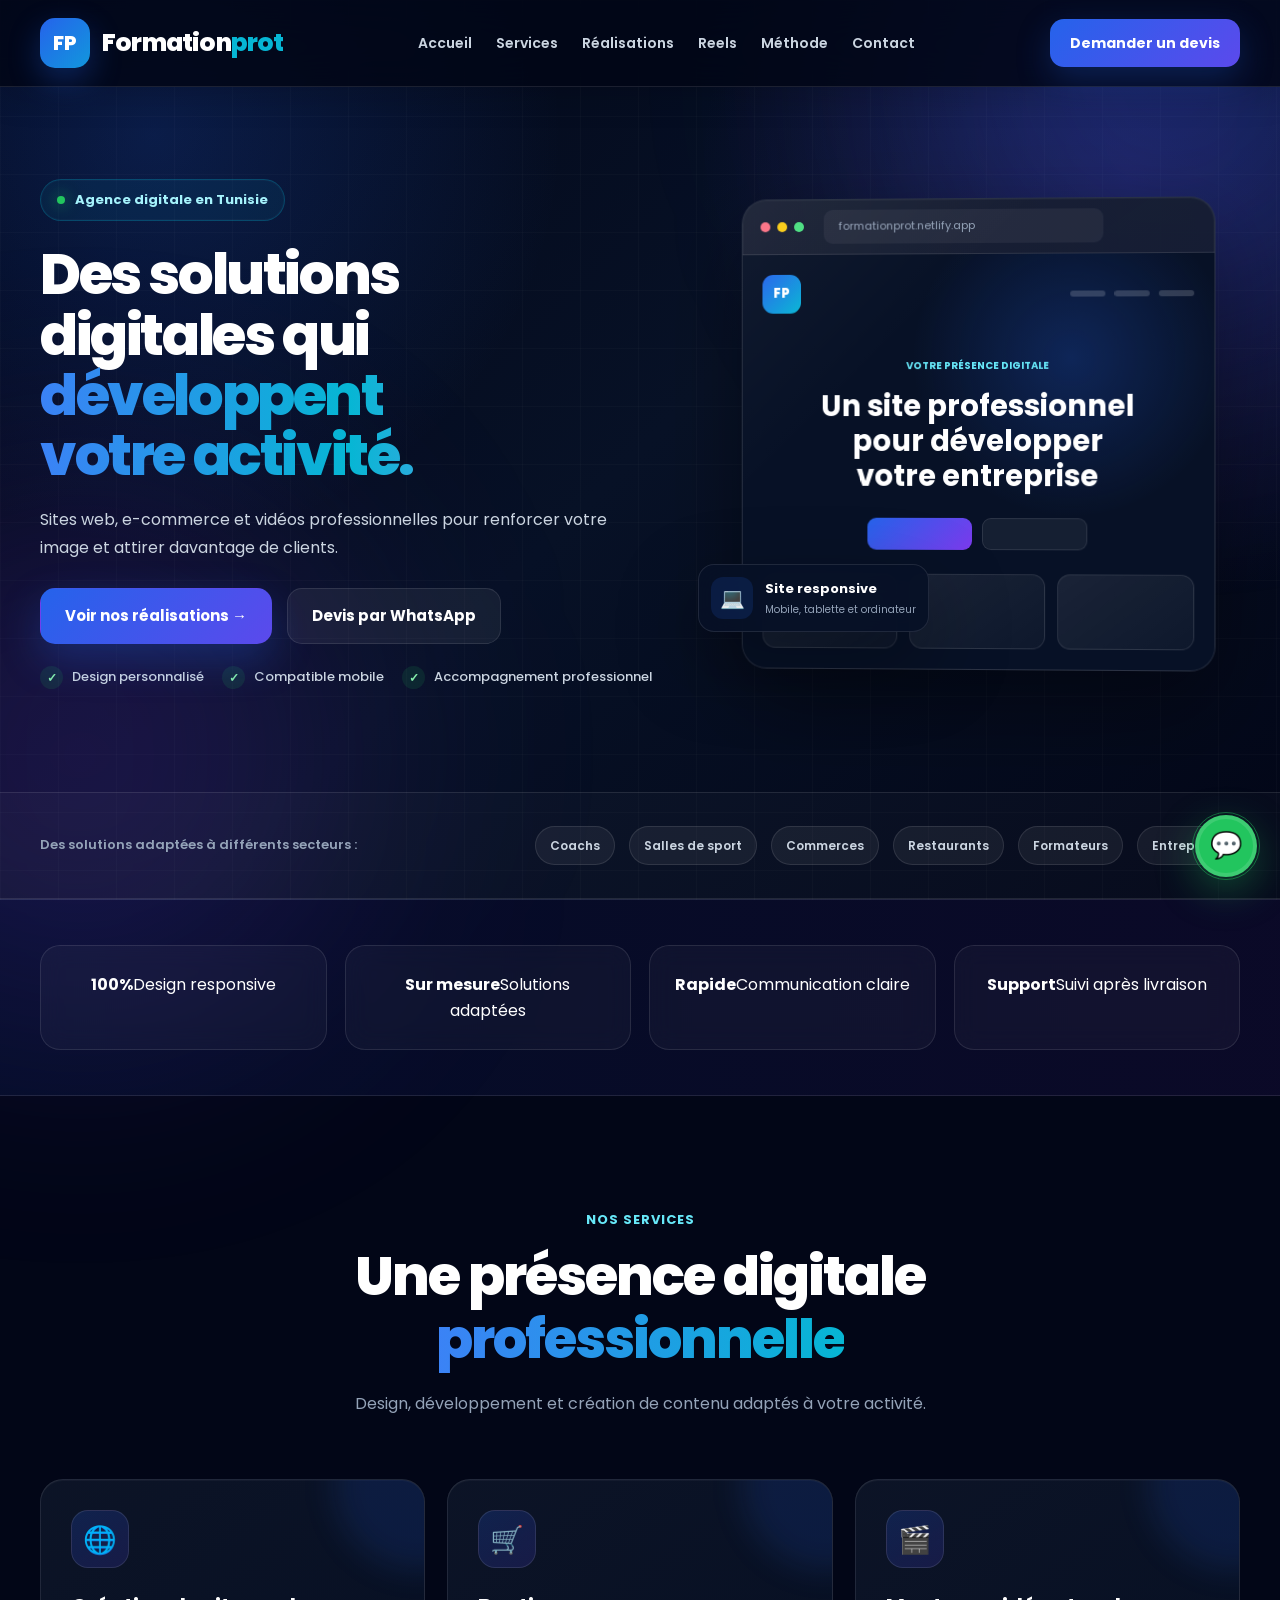
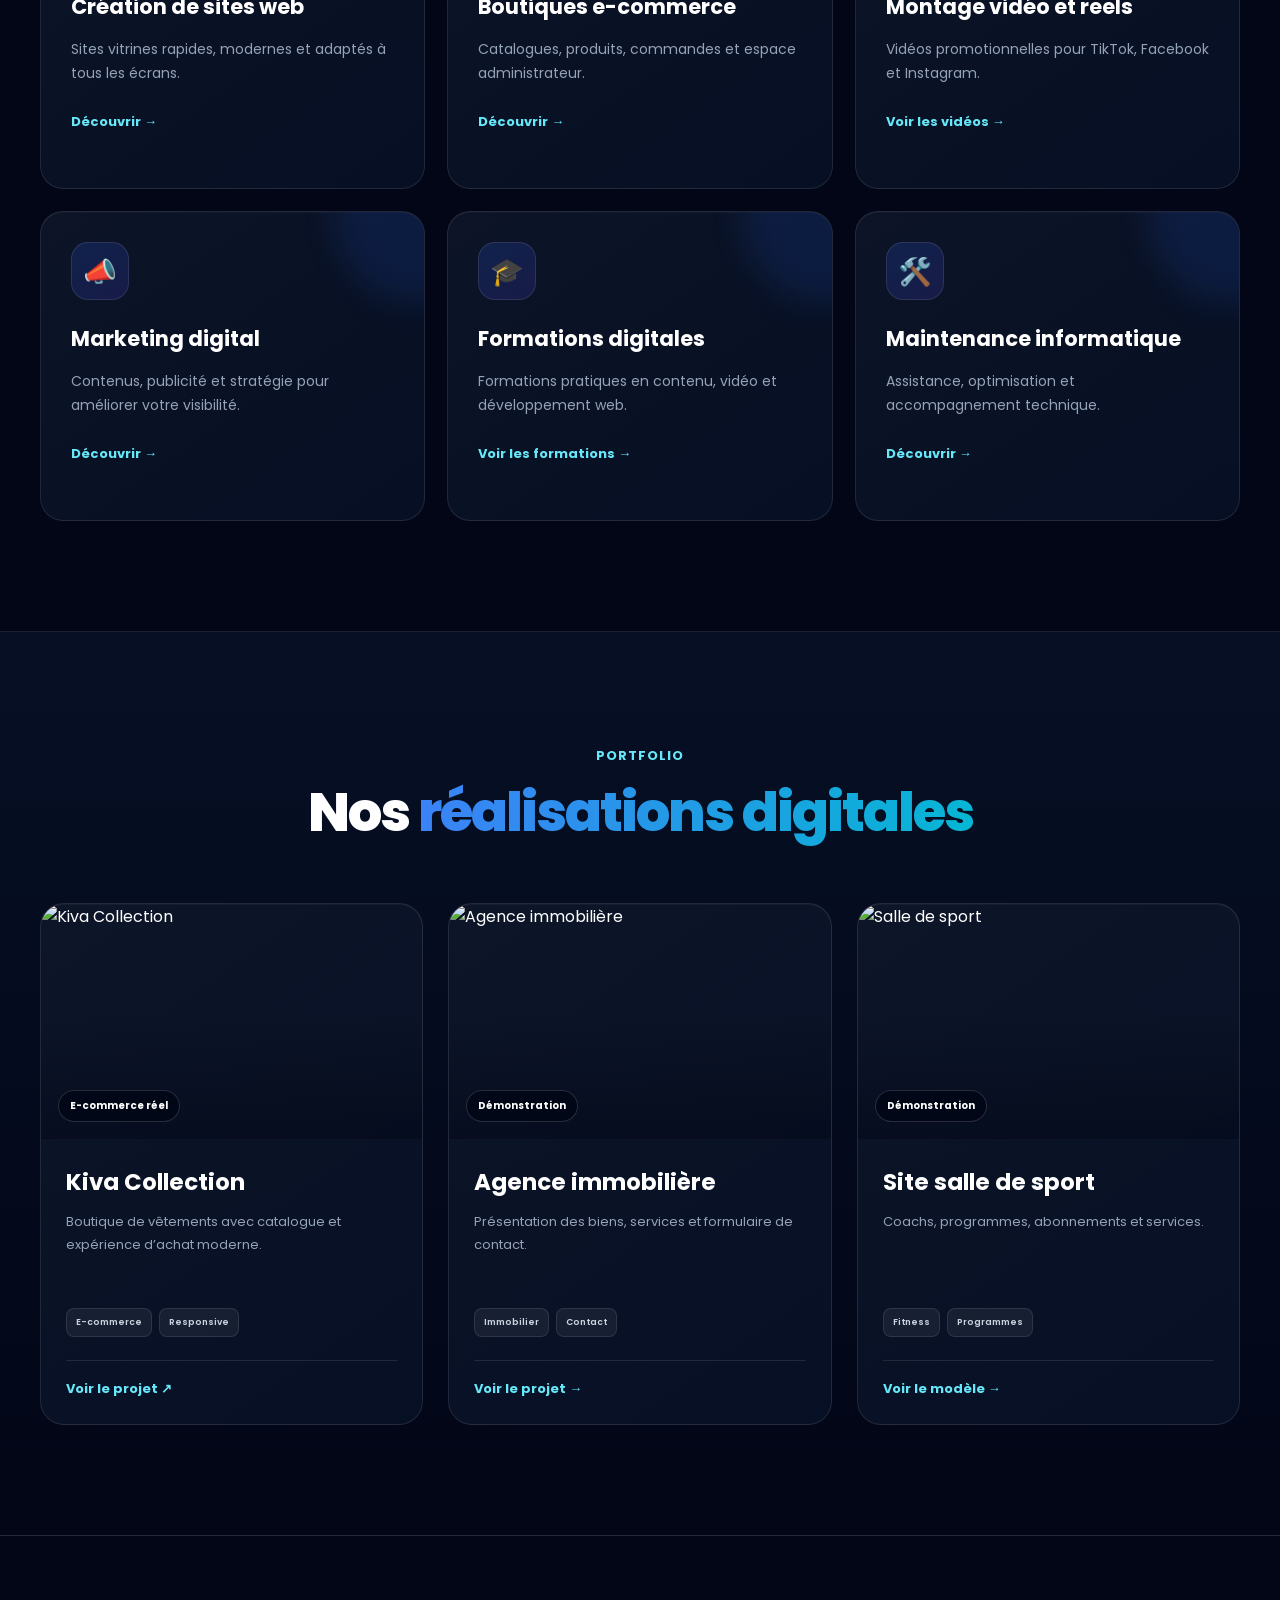
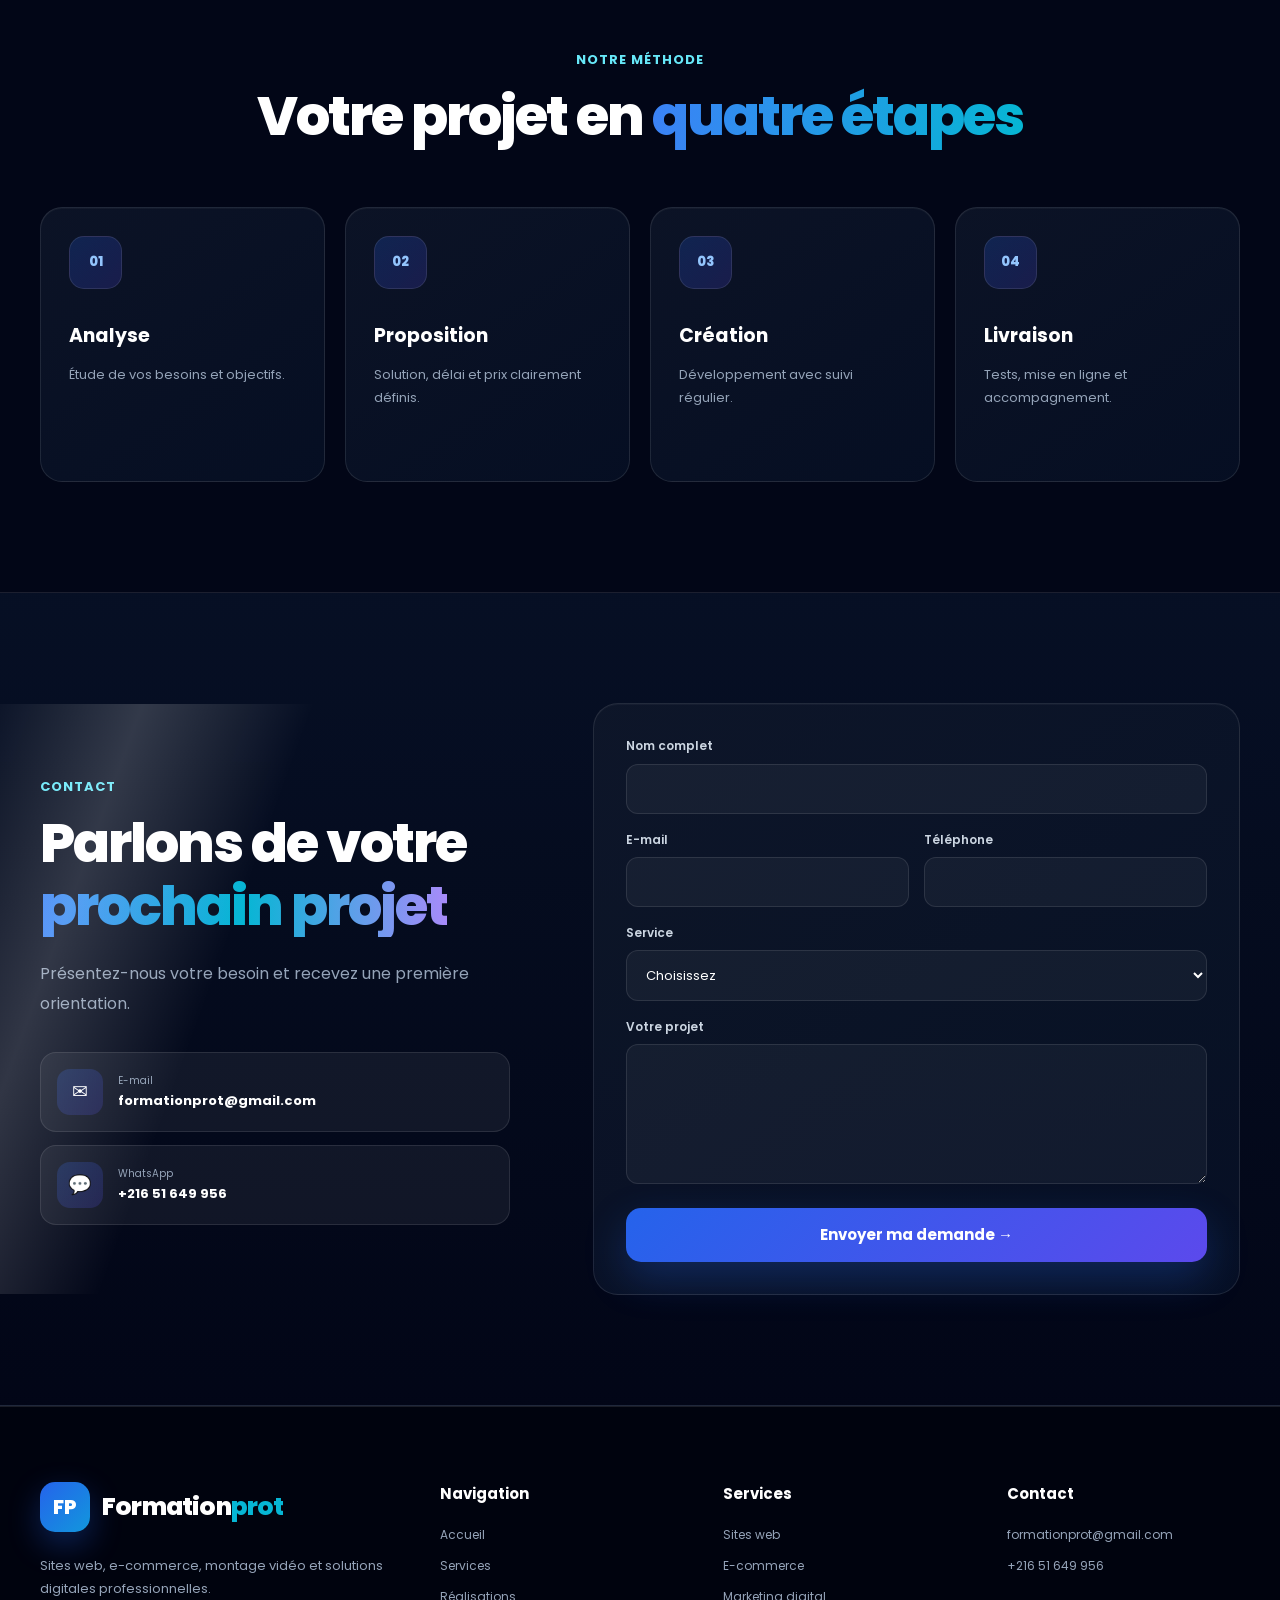
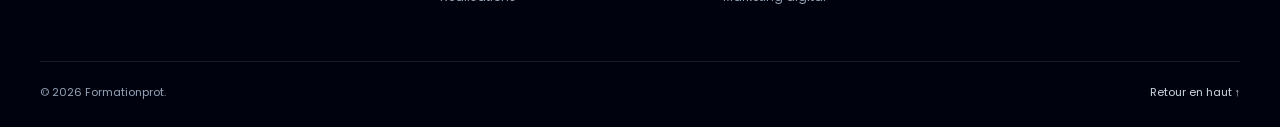
==== commit 300b9b35: "Mise a jour complete du site Formationprot" ====
--- a/index.html
+++ b/index.html
@@ -1,1248 +1,2444 @@
-<!DOCTYPE html>
-<html lang="fr">
-<head>
-  <meta charset="UTF-8">
-
-  <meta
-    name="viewport"
-    content="width=device-width, initial-scale=1.0"
-  >
-
-  <title>
-    Formationprott | Création de sites web et montage vidéo en Tunisie
-  </title>
-
-  <meta
-    name="description"
-    content="Formationprot crée des sites web professionnels, boutiques e-commerce, vidéos, reels et solutions digitales pour les entreprises en Tunisie."
-  >
-
-  <meta
-    name="robots"
-    content="index, follow"
-  >
-
-  <meta
-    name="theme-color"
-    content="#020617"
-  >
-
-  <meta
-    property="og:title"
-    content="Formationprot — Création digitale professionnelle"
-  >
-
-  <meta
-    property="og:description"
-    content="Sites web, boutiques e-commerce, montage vidéo, reels et solutions digitales professionnelles."
-  >
-
-  <meta
-    property="og:type"
-    content="website"
-  >
-
-  <meta
-    property="og:url"
-    content="https://formationprot.netlify.app/"
-  >
-
-  <link
-    rel="canonical"
-    href="https://formationprot.netlify.app/"
-  >
-
-  <link
-    rel="icon"
-    href="favicon.svg"
-    type="image/svg+xml"
-  >
-
-  <link
-    rel="preconnect"
-    href="https://fonts.googleapis.com"
-  >
-
-  <link
-    rel="preconnect"
-    href="https://fonts.gstatic.com"
-    crossorigin
-  >
-
-  <link
-    href="https://fonts.googleapis.com/css2?family=Poppins:wght@400;500;600;700;800&display=swap"
-    rel="stylesheet"
-  >
-
-  <link
-    rel="stylesheet"
-    href="style.css"
-  >
-</head>
-
-<body>
-
-  <!-- Arrière-plan décoratif -->
-  <div class="page-background" aria-hidden="true"></div>
-  <div class="glow glow-one" aria-hidden="true"></div>
-  <div class="glow glow-two" aria-hidden="true"></div>
-
-  <!-- HEADER -->
-  <header class="header" id="header">
-    <nav class="nav container" aria-label="Navigation principale">
-
-      <a href="#accueil" class="logo" aria-label="Formationprot - Accueil">
-        <span class="logo-icon">FP</span>
-
-        <span class="logo-text">
-          Formation<span>prot</span>
-        </span>
-      </a>
-
-      <button
-        class="menu-toggle"
-        id="menuToggle"
-        type="button"
-        aria-label="Ouvrir le menu"
-        aria-expanded="false"
-        aria-controls="mainMenu"
-      >
-        <span></span>
-        <span></span>
-        <span></span>
-      </button>
-
-      <div class="menu" id="mainMenu">
-        <a href="#accueil">Accueil</a>
-        <a href="#services">Services</a>
-        <a href="#realisations">Réalisations</a>
-        <a href="#reels">Reels</a>
-        <a href="#processus">Notre méthode</a>
-        <a href="#contact">Contact</a>
-      </div>
-
-      <a href="#contact" class="nav-cta">
-        Demander un devis
-      </a>
-
-    </nav>
-  </header>
-
-  <main>
-
-    <!-- HERO -->
-    <section class="hero" id="accueil">
-      <div class="container hero-grid">
-
-        <div class="hero-content reveal">
-
-          <div class="hero-badge">
-            <span class="badge-dot"></span>
-            Agence digitale en Tunisie
-          </div>
-
-          <h1>
-            Des solutions digitales qui
-            <span class="gradient-text">développent votre activité.</span>
-          </h1>
-<p class="hero-description">
-  Sites web, e-commerce et vidéos professionnelles pour renforcer
-  votre image et attirer davantage de clients.
-</p>
-
-          <div class="hero-actions">
-            <a href="#realisations" class="btn btn-primary">
-              Voir nos réalisations
-              <span aria-hidden="true">→</span>
-            </a>
-
-            <a href="#contact" class="btn btn-secondary">
-              Recevoir un devis
-            </a>
-          </div>
-
-          <div class="hero-benefits">
-            <div>
-              <span class="benefit-icon">✓</span>
-              Design personnalisé
-            </div>
-
-            <div>
-              <span class="benefit-icon">✓</span>
-              Compatible mobile
-            </div>
-
-            <div>
-              <span class="benefit-icon">✓</span>
-              Accompagnement professionnel
-            </div>
-          </div>
-
-        </div>
-
-        <div class="hero-visual reveal">
-
-          <div class="browser-card">
-
-            <div class="browser-top">
-              <div class="browser-dots">
-                <span></span>
-                <span></span>
-                <span></span>
-              </div>
-
-              <div class="browser-address">
-                formationprot.tn
-              </div>
-            </div>
-
-            <div class="browser-content">
-
-              <div class="mini-header">
-                <div class="mini-logo">FP</div>
-
-                <div class="mini-menu">
-                  <span></span>
-                  <span></span>
-                  <span></span>
-                </div>
-              </div>
-
-              <div class="mini-hero">
-                <span class="mini-label">Votre présence digitale</span>
-
-                <h2>
-                  Un site professionnel pour développer votre entreprise
-                </h2>
-
-                <div class="mini-buttons">
-                  <span></span>
-                  <span></span>
-                </div>
-              </div>
-
-              <div class="mini-cards">
-                <div></div>
-                <div></div>
-                <div></div>
-              </div>
-
-            </div>
-
-          </div>
-
-          <div class="floating-card floating-card-one">
-            <span>💻</span>
-
-            <div>
-              <strong>Site responsive</strong>
-              <small>Mobile, tablette et ordinateur</small>
-            </div>
-          </div>
-
-          <div class="floating-card floating-card-two">
-            <span>🎬</span>
-
-            <div>
-              <strong>Vidéo professionnelle</strong>
-              <small>Reels et publicités digitales</small>
-            </div>
-          </div>
-
-        </div>
-
-      </div>
-    </section>
-
-    <!-- MARQUES / DOMAINES -->
-    <section class="trust-strip" aria-label="Secteurs accompagnés">
-      <div class="container trust-content">
-
-        <p>Des solutions adaptées à différents secteurs :</p>
-
-        <div class="trust-items">
-          <span>Coachs</span>
-          <span>Salles de sport</span>
-          <span>Commerces</span>
-          <span>Restaurants</span>
-          <span>Formateurs</span>
-          <span>Entreprises</span>
-        </div>
-
-      </div>
-    </section>
-
-    <!-- SERVICES -->
-    <section class="section" id="services">
-      <div class="container">
-
-        <div class="section-heading reveal">
-          <span class="section-label">Nos services</span>
-
-          <h2>
-            Tout ce qu’il faut pour construire une
-            <span>présence digitale professionnelle</span>
-          </h2>
-
-          <p>
-            Nous associons design, développement et création de contenu
-            pour proposer une solution adaptée à votre activité.
-          </p>
-        </div>
-
-        <div class="services-grid">
-
-          <article class="service-card reveal">
-            <div class="service-icon">🌐</div>
-
-            <h3>Création de sites web</h3>
-
-            <p>
-              Sites vitrines rapides, modernes et adaptés aux téléphones,
-              tablettes et ordinateurs.
-            </p>
-
-            <a href="site-vitrine.html">
-              Découvrir le service →
-            </a>
-          </article>
-
-          <article class="service-card reveal">
-            <div class="service-icon">🛒</div>
-
-            <h3>Boutiques e-commerce</h3>
-
-            <p>
-              Catalogues, produits, commandes et espaces administrateurs
-              pour vendre efficacement en ligne.
-            </p>
-
-            <a href="ecommerce.html">
-              Découvrir le service →
-            </a>
-          </article>
-
-          <article class="service-card reveal">
-            <div class="service-icon">🎬</div>
-
-            <h3>Montage vidéo et reels</h3>
-
-            <p>
-              Vidéos promotionnelles, reels TikTok, Facebook et Instagram
-              avec rythme, textes et effets.
-            </p>
-
-            <a href="#reels">
-              Voir les vidéos →
-            </a>
-          </article>
-
-          <article class="service-card reveal">
-            <div class="service-icon">📣</div>
-
-            <h3>Marketing digital</h3>
-
-            <p>
-              Contenus, publicités et stratégies digitales pour améliorer
-              votre visibilité et votre communication.
-            </p>
-
-            <a href="marketing-digital.html">
-              Découvrir le service →
-            </a>
-          </article>
-
-          <article class="service-card reveal">
-            <div class="service-icon">🎓</div>
-
-            <h3>Formations digitales</h3>
-
-            <p>
-              Formations pratiques en création de contenu, outils numériques,
-              montage vidéo et développement web.
-            </p>
-
-            <a href="formations.html">
-              Voir les formations →
-            </a>
-          </article>
-
-          <article class="service-card reveal">
-            <div class="service-icon">🛠️</div>
-
-            <h3>Maintenance informatique</h3>
-
-            <p>
-              Assistance, optimisation, maintenance des équipements
-              et accompagnement technique.
-            </p>
-
-            <a href="maintenance.html">
-              Découvrir le service →
-            </a>
-          </article>
-
-        </div>
-
-      </div>
-    </section>
-
-    <!-- POURQUOI NOUS CHOISIR -->
-    <section class="section section-dark" id="avantages">
-      <div class="container why-grid">
-
-        <div class="why-content reveal">
-          <span class="section-label">Pourquoi Formationprot ?</span>
-
-          <h2>
-            Un partenaire digital, pas seulement un prestataire
-          </h2>
-
-          <p>
-            Notre objectif est de créer une solution claire, professionnelle
-            et utile à votre entreprise, avec un accompagnement durant
-            chaque étape du projet.
-          </p>
-
-          <div class="why-list">
-
-            <div class="why-item">
-              <span>01</span>
-
-              <div>
-                <h3>Une solution adaptée</h3>
-
-                <p>
-                  Chaque projet est conçu selon votre activité, vos objectifs
-                  et vos clients.
-                </p>
-              </div>
-            </div>
-
-            <div class="why-item">
-              <span>02</span>
-
-              <div>
-                <h3>Un design professionnel</h3>
-
-                <p>
-                  Une identité moderne, cohérente et optimisée pour inspirer
-                  confiance dès les premières secondes.
-                </p>
-              </div>
-            </div>
-
-            <div class="why-item">
-              <span>03</span>
-
-              <div>
-                <h3>Un accompagnement humain</h3>
-
-                <p>
-                  Vous êtes accompagné avant, pendant et après la livraison
-                  de votre projet.
-                </p>
-              </div>
-            </div>
-
-          </div>
-        </div>
-
-        <div class="why-visual reveal">
-
-          <div class="why-image-card">
-            <img
-              src="https://images.unsplash.com/photo-1552664730-d307ca884978?q=80&w=1200&auto=format&fit=crop"
-              alt="Équipe travaillant sur une stratégie digitale"
-              loading="lazy"
-            >
-          </div>
-
-          <div class="quality-card">
-            <span>★</span>
-
-            <div>
-              <strong>Qualité professionnelle</strong>
-              <p>Design, performance et accompagnement</p>
-            </div>
-          </div>
-
-        </div>
-
-      </div>
-    </section>
-
-    <!-- RÉALISATIONS -->
-    <section class="section" id="realisations">
-      <div class="container">
-
-        <div class="section-heading reveal">
-          <span class="section-label">Portfolio</span>
-
-          <h2>
-            Découvrez quelques-unes de nos
-            <span>réalisations digitales</span>
-          </h2>
-
-          <p>
-            Des projets réalisés ou développés comme démonstrations
-            professionnelles pour différents secteurs.
-          </p>
-        </div>
-
-        <div class="projects-grid">
-
-          <article class="project-card reveal">
-            <div class="project-image">
-              <img
-                src="https://images.unsplash.com/photo-1441986300917-64674bd600d8?q=80&w=1200&auto=format&fit=crop"
-                alt="Boutique de vêtements Kiva Collection"
-                loading="lazy"
-              >
-
-              <span class="project-type">E-commerce réel</span>
-            </div>
-
-            <div class="project-content">
-              <h3>Kiva Collection</h3>
-
-              <p>
-                Boutique e-commerce de vêtements avec catalogue,
-                produits et expérience d’achat moderne.
-              </p>
-
-              <div class="project-tags">
-                <span>E-commerce</span>
-                <span>Responsive</span>
-                <span>Gestion produits</span>
-              </div>
-
-              <a
-                href="https://www.kivacollection.tn"
-                target="_blank"
-                rel="noopener noreferrer"
-              >
-                Voir le projet
-                <span>↗</span>
-              </a>
-            </div>
-          </article>
-
-          <article class="project-card reveal">
-            <div class="project-image">
-              <img
-                src="https://images.unsplash.com/photo-1560518883-ce09059eeffa?q=80&w=1200&auto=format&fit=crop"
-                alt="Maison représentant un site immobilier"
-                loading="lazy"
-              >
-
-              <span class="project-type">Démonstration</span>
-            </div>
-
-            <div class="project-content">
-              <h3>Agence immobilière</h3>
-
-              <p>
-                Site immobilier avec présentation des biens, services
-                et formulaire de contact.
-              </p>
-
-              <div class="project-tags">
-                <span>Immobilier</span>
-                <span>Annonces</span>
-                <span>Contact</span>
-              </div>
-
-              <a href="agence-immobiliere/index.html">
-                Voir le projet
-                <span>→</span>
-              </a>
-            </div>
-          </article>
-
-          <article class="project-card reveal">
-            <div class="project-image">
-              <img
-                src="https://images.unsplash.com/photo-1534438327276-14e5300c3a48?q=80&w=1200&auto=format&fit=crop"
-                alt="Salle de sport moderne"
-                loading="lazy"
-              >
-
-              <span class="project-type">Démonstration</span>
-            </div>
-
-            <div class="project-content">
-              <h3>Site salle de sport</h3>
-
-              <p>
-                Présentation d’une salle, de ses coachs, programmes,
-                abonnements et services.
-              </p>
-
-              <div class="project-tags">
-                <span>Fitness</span>
-                <span>Abonnements</span>
-                <span>Programmes</span>
-              </div>
-
-              <a href="site-vitrine.html">
-                Voir le modèle
-                <span>→</span>
-              </a>
-            </div>
-          </article>
-
-          <article class="project-card reveal">
-            <div class="project-image">
-              <img
-                src="https://images.unsplash.com/photo-1522202176988-66273c2fd55f?q=80&w=1200&auto=format&fit=crop"
-                alt="Personnes participant à une formation"
-                loading="lazy"
-              >
-
-              <span class="project-type">Plateforme</span>
-            </div>
-
-            <div class="project-content">
-              <h3>Centre de formation</h3>
-
-              <p>
-                Site professionnel pour présenter les formations,
-                programmes, inscriptions et informations pratiques.
-              </p>
-
-              <div class="project-tags">
-                <span>Formation</span>
-                <span>Programmes</span>
-                <span>Inscriptions</span>
-              </div>
-
-              <a href="formations.html">
-                Voir le projet
-                <span>→</span>
-              </a>
-            </div>
-          </article>
-
-          <article class="project-card reveal">
-            <div class="project-image">
-              <img
-                src="https://images.unsplash.com/photo-1556761175-b413da4baf72?q=80&w=1200&auto=format&fit=crop"
-                alt="Équipe travaillant dans une entreprise"
-                loading="lazy"
-              >
-
-              <span class="project-type">Site vitrine</span>
-            </div>
-
-            <div class="project-content">
-              <h3>Site entreprise</h3>
-
-              <p>
-                Une vitrine professionnelle pour présenter l’entreprise,
-                ses services et recevoir des demandes de devis.
-              </p>
-
-              <div class="project-tags">
-                <span>Entreprise</span>
-                <span>Services</span>
-                <span>Devis</span>
-              </div>
-
-              <a href="site-vitrine.html">
-                Voir le modèle
-                <span>→</span>
-              </a>
-            </div>
-          </article>
-
-          <article class="project-card reveal">
-            <div class="project-image">
-              <img
-                src="https://images.unsplash.com/photo-1460925895917-afdab827c52f?q=80&w=1200&auto=format&fit=crop"
-                alt="Tableau de bord de marketing digital"
-                loading="lazy"
-              >
-
-              <span class="project-type">Service digital</span>
-            </div>
-
-            <div class="project-content">
-              <h3>Marketing digital</h3>
-
-              <p>
-                Présentation de services de communication, publicité,
-                contenu et visibilité sur les réseaux sociaux.
-              </p>
-
-              <div class="project-tags">
-                <span>Marketing</span>
-                <span>Publicité</span>
-                <span>Réseaux sociaux</span>
-              </div>
-
-              <a href="marketing-digital.html">
-                Découvrir le service
-                <span>→</span>
-              </a>
-            </div>
-          </article>
-
-        </div>
-
-      </div>
-    </section>
-
-    <!-- REELS -->
-    <section class="section section-dark" id="reels">
-      <div class="container">
-
-        <div class="section-heading reveal">
-          <span class="section-label">Reels et vidéos</span>
-
-          <h2>
-            Des contenus vidéo conçus pour
-            <span>retenir l’attention</span>
-          </h2>
-
-          <p>
-            Montage dynamique, textes, musique, transitions et formats
-            adaptés à TikTok, Instagram et Facebook.
-          </p>
-        </div>
-
-        <div class="reels-grid">
-
-          <article class="reel-card reveal">
-            <div class="video-wrapper">
-              <video
-                controls
-                preload="metadata"
-                poster="https://images.unsplash.com/photo-1611162617474-5b21e879e113?q=80&w=1000&auto=format&fit=crop"
-              >
-                <source
-                  src="https://cdn.coverr.co/videos/coverr-working-on-a-laptop-5176/1080p.mp4"
-                  type="video/mp4"
-                >
-
-                Votre navigateur ne prend pas en charge la vidéo.
-              </video>
-            </div>
-
-            <div class="reel-content">
-              <span>Réseaux sociaux</span>
-
-              <h3>Reel business</h3>
-
-              <p>
-                Vidéo courte et dynamique pour présenter une entreprise,
-                un service ou une promotion.
-              </p>
-            </div>
-          </article>
-
-          <article class="reel-card reveal">
-            <div class="video-wrapper">
-              <video
-                controls
-                preload="metadata"
-                poster="https://images.unsplash.com/photo-1557838923-2985c318be48?q=80&w=1000&auto=format&fit=crop"
-              >
-                <source
-                  src="https://cdn.coverr.co/videos/coverr-typing-on-computer-1564843335748/1080p.mp4"
-                  type="video/mp4"
-                >
-
-                Votre navigateur ne prend pas en charge la vidéo.
-              </video>
-            </div>
-
-            <div class="reel-content">
-              <span>Montage vidéo</span>
-
-              <h3>Vidéo promotionnelle</h3>
-
-              <p>
-                Montage professionnel avec narration, musique, sous-titres
-                et transitions.
-              </p>
-            </div>
-          </article>
-
-          <article class="reel-card reveal">
-            <div class="video-wrapper">
-              <video
-                controls
-                preload="metadata"
-                poster="https://images.unsplash.com/photo-1522202176988-66273c2fd55f?q=80&w=1000&auto=format&fit=crop"
-              >
-                <source
-                  src="https://cdn.coverr.co/videos/coverr-team-working-1572/1080p.mp4"
-                  type="video/mp4"
-                >
-
-                Votre navigateur ne prend pas en charge la vidéo.
-              </video>
-            </div>
-
-            <div class="reel-content">
-              <span>Publicité digitale</span>
-
-              <h3>Contenu publicitaire</h3>
-
-              <p>
-                Contenu adapté aux campagnes Facebook et Instagram
-                pour présenter une offre.
-              </p>
-            </div>
-          </article>
-
-        </div>
-
-      </div>
-    </section>
-
-    <!-- PROCESSUS -->
-    <section class="section" id="processus">
-      <div class="container">
-
-        <div class="section-heading reveal">
-          <span class="section-label">Notre méthode</span>
-
-          <h2>
-            Votre projet réalisé en
-            <span>quatre étapes simples</span>
-          </h2>
-
-          <p>
-            Une organisation claire pour comprendre votre besoin,
-            concevoir la solution et livrer un projet professionnel.
-          </p>
-        </div>
-
-        <div class="process-grid">
-
-          <article class="process-card reveal">
-            <div class="process-number">01</div>
-
-            <h3>Analyse du besoin</h3>
-
-            <p>
-              Nous échangeons sur votre activité, vos objectifs,
-              vos clients et les fonctionnalités nécessaires.
-            </p>
-          </article>
-
-          <article class="process-card reveal">
-            <div class="process-number">02</div>
-
-            <h3>Proposition</h3>
-
-            <p>
-              Vous recevez une proposition claire concernant la solution,
-              le contenu, le délai et le prix.
-            </p>
-          </article>
-
-          <article class="process-card reveal">
-            <div class="process-number">03</div>
-
-            <h3>Création</h3>
-
-            <p>
-              Nous développons votre projet et vous présentons
-              régulièrement son évolution.
-            </p>
-          </article>
-
-          <article class="process-card reveal">
-            <div class="process-number">04</div>
-
-            <h3>Livraison et suivi</h3>
-
-            <p>
-              Le projet est testé, mis en ligne et accompagné
-              des explications nécessaires.
-            </p>
-          </article>
-
-        </div>
-
-      </div>
-    </section>
-
-    <!-- FAQ -->
-    <section class="section section-dark" id="faq">
-      <div class="container faq-container">
-
-        <div class="section-heading reveal">
-          <span class="section-label">Questions fréquentes</span>
-
-          <h2>
-            Vous avez une question sur
-            <span>votre futur projet ?</span>
-          </h2>
-        </div>
-
-        <div class="faq-list">
-
-          <article class="faq-item reveal">
-            <button
-              class="faq-question"
-              type="button"
-              aria-expanded="false"
-            >
-              Combien coûte la création d’un site web ?
-              <span>+</span>
-            </button>
-
-            <div class="faq-answer">
-              <p>
-                Le prix dépend du type de site, du nombre de pages,
-                des fonctionnalités et du contenu. Une proposition
-                adaptée est préparée après l’analyse de votre besoin.
-              </p>
-            </div>
-          </article>
-
-          <article class="faq-item reveal">
-            <button
-              class="faq-question"
-              type="button"
-              aria-expanded="false"
-            >
-              Le site fonctionnera-t-il sur téléphone ?
-              <span>+</span>
-            </button>
-
-            <div class="faq-answer">
-              <p>
-                Oui. Les sites sont conçus pour fonctionner correctement
-                sur ordinateur, tablette et téléphone.
-              </p>
-            </div>
-          </article>
-
-          <article class="faq-item reveal">
-            <button
-              class="faq-question"
-              type="button"
-              aria-expanded="false"
-            >
-              Pouvez-vous mettre le site en ligne ?
-              <span>+</span>
-            </button>
-
-            <div class="faq-answer">
-              <p>
-                Oui. Nous pouvons vous accompagner pour le nom de domaine,
-                l’hébergement et la mise en ligne du site.
-              </p>
-            </div>
-          </article>
-
-          <article class="faq-item reveal">
-            <button
-              class="faq-question"
-              type="button"
-              aria-expanded="false"
-            >
-              Proposez-vous aussi le montage de reels ?
-              <span>+</span>
-            </button>
-
-            <div class="faq-answer">
-              <p>
-                Oui. Nous réalisons des reels, des vidéos promotionnelles,
-                des publicités et des montages adaptés aux réseaux sociaux.
-              </p>
-            </div>
-          </article>
-
-        </div>
-
-      </div>
-    </section>
-
-    <!-- CONTACT -->
-    <section class="section contact-section" id="contact">
-      <div class="container contact-grid">
-
-        <div class="contact-content reveal">
-          <span class="section-label">Contact</span>
-
-          <h2>
-            Parlons de votre
-            <span class="gradient-text">prochain projet</span>
-          </h2>
-
-          <p>
-            Présentez-nous votre besoin. Nous vous répondrons avec
-            une première orientation et une proposition adaptée.
-          </p>
-
-          <div class="contact-details">
-
-            <a href="mailto:formationprot@gmail.com">
-              <span class="contact-icon">✉</span>
-
-              <div>
-                <small>E-mail</small>
-                <strong>formationprot@gmail.com</strong>
-              </div>
-            </a>
-
-            <!-- Remplace 216XXXXXXXX par ton vrai numéro WhatsApp -->
-            <a
-              href="https://wa.me/216XXXXXXXX"
-              target="_blank"
-              rel="noopener noreferrer"
-            >
-              <span class="contact-icon">💬</span>
-
-              <div>
-                <small>WhatsApp</small>
-                <strong>Discuter avec Formationprot</strong>
-              </div>
-            </a>
-
-          </div>
-        </div>
-
-        <form
-          class="contact-form reveal"
-          name="contact"
-          method="POST"
-          data-netlify="true"
-          netlify-honeypot="bot-field"
-        >
-
-          <input
-            type="hidden"
-            name="form-name"
-            value="contact"
-          >
-
-          <p class="hidden-field">
-            <label>
-              Ne remplissez pas ce champ :
-              <input name="bot-field">
-            </label>
-          </p>
-
-          <div class="form-group">
-            <label for="name">Nom complet</label>
-
-            <input
-              type="text"
-              id="name"
-              name="name"
-              placeholder="Votre nom"
-              required
-            >
-          </div>
-
-          <div class="form-row">
-
-            <div class="form-group">
-              <label for="email">E-mail</label>
-
-              <input
-                type="email"
-                id="email"
-                name="email"
-                placeholder="votre@email.com"
-                required
-              >
-            </div>
-
-            <div class="form-group">
-              <label for="phone">Téléphone</label>
-
-              <input
-                type="tel"
-                id="phone"
-                name="phone"
-                placeholder="+216..."
-              >
-            </div>
-
-          </div>
-
-          <div class="form-group">
-            <label for="service">Service recherché</label>
-
-            <select id="service" name="service" required>
-              <option value="">Choisissez un service</option>
-              <option value="Site web">Création de site web</option>
-              <option value="E-commerce">Boutique e-commerce</option>
-              <option value="Montage vidéo">Montage vidéo ou reels</option>
-              <option value="Marketing digital">Marketing digital</option>
-              <option value="Formation">Formation</option>
-              <option value="Autre">Autre demande</option>
-            </select>
-          </div>
-
-          <div class="form-group">
-            <label for="message">Votre projet</label>
-
-            <textarea
-              id="message"
-              name="message"
-              rows="6"
-              placeholder="Expliquez brièvement votre besoin..."
-              required
-            ></textarea>
-          </div>
-
-          <button type="submit" class="btn btn-primary form-submit">
-            Envoyer ma demande
-            <span>→</span>
-          </button>
-
-        </form>
-
-      </div>
-    </section>
-
-  </main>
-
-  <!-- FOOTER -->
-  <footer class="footer">
-    <div class="container footer-grid">
-
-      <div class="footer-brand">
-        <a href="#accueil" class="logo">
-          <span class="logo-icon">FP</span>
-
-          <span class="logo-text">
-            Formation<span>prot</span>
-          </span>
-        </a>
-
-        <p>
-          Création de sites web, boutiques e-commerce,
-          montage vidéo et solutions digitales professionnelles.
-        </p>
-      </div>
-
-      <div class="footer-column">
-        <h3>Navigation</h3>
-
-        <a href="#accueil">Accueil</a>
-        <a href="#services">Services</a>
-        <a href="#realisations">Réalisations</a>
-        <a href="#processus">Notre méthode</a>
-      </div>
-
-      <div class="footer-column">
-        <h3>Services</h3>
-
-        <a href="site-vitrine.html">Sites web</a>
-        <a href="ecommerce.html">E-commerce</a>
-        <a href="#reels">Montage vidéo</a>
-        <a href="marketing-digital.html">Marketing digital</a>
-      </div>
-
-      <div class="footer-column">
-        <h3>Contact</h3>
-
-        <a href="mailto:formationprot@gmail.com">
-          formationprot@gmail.com
-        </a>
-
-        <a href="#contact">
-          Demander un devis
-        </a>
-      </div>
-
-    </div>
-
-    <div class="container footer-bottom">
-      <p>
-        © <span id="currentYear"></span> Formationprot.
-        Tous droits réservés.
-      </p>
-
-      <a href="#accueil">
-        Retour en haut ↑
-      </a>
-    </div>
-  </footer>
-
-  <!-- Remplace le numéro -->
-  <a
-    class="floating-whatsapp"
-    href="https://wa.me/216XXXXXXXX"
-    target="_blank"
-    rel="noopener noreferrer"
-    aria-label="Contacter Formationprot sur WhatsApp"
-  >
-    💬
-  </a>
-
-  <script>
-    const menuToggle = document.getElementById("menuToggle");
-    const mainMenu = document.getElementById("mainMenu");
-
-    menuToggle.addEventListener("click", () => {
-      const isOpen = mainMenu.classList.toggle("active");
-
-      menuToggle.classList.toggle("active", isOpen);
-      menuToggle.setAttribute("aria-expanded", String(isOpen));
-    });
-
-    document.querySelectorAll("#mainMenu a").forEach((link) => {
-      link.addEventListener("click", () => {
-        mainMenu.classList.remove("active");
-        menuToggle.classList.remove("active");
-        menuToggle.setAttribute("aria-expanded", "false");
-      });
-    });
-
-    document.querySelectorAll(".faq-question").forEach((button) => {
-      button.addEventListener("click", () => {
-        const currentItem = button.closest(".faq-item");
-        const isActive = currentItem.classList.contains("active");
-
-        document.querySelectorAll(".faq-item").forEach((item) => {
-          item.classList.remove("active");
-
-          const itemButton = item.querySelector(".faq-question");
-
-          if (itemButton) {
-            itemButton.setAttribute("aria-expanded", "false");
-          }
-        });
-
-        if (!isActive) {
-          currentItem.classList.add("active");
-          button.setAttribute("aria-expanded", "true");
-        }
-      });
-    });
-
-    const observer = new IntersectionObserver(
-      (entries) => {
-        entries.forEach((entry) => {
-          if (entry.isIntersecting) {
-            entry.target.classList.add("visible");
-            observer.unobserve(entry.target);
-          }
-        });
-      },
-      {
-        threshold: 0.12
-      }
+<!DOCTYPE html><html lang="fr" class="no-js"><head><meta charset="UTF-8"><meta name="viewport" content="width=device-width,initial-scale=1.0"><title>Formationprot | Création de sites web et montage vidéo en Tunisie</title><meta name="description" content="Formationprot crée des sites web professionnels, boutiques e-commerce, vidéos, reels et solutions digitales pour les entreprises en Tunisie."><link rel="canonical" href="https://formationprot.netlify.app/"><link rel="preconnect" href="https://fonts.googleapis.com"><link rel="preconnect" href="https://fonts.gstatic.com" crossorigin><link href="https://fonts.googleapis.com/css2?family=Poppins:wght@400;500;600;700;800&display=swap" rel="stylesheet"><script>document.documentElement.classList.remove('no-js')</script><style>:root {
+  --bg: #020617;
+  --bg-soft: #071126;
+  --card: rgba(15, 23, 42, 0.82);
+  --card-light: rgba(255, 255, 255, 0.06);
+  --primary: #2563eb;
+  --secondary: #7c3aed;
+  --cyan: #06b6d4;
+  --green: #22c55e;
+  --white: #ffffff;
+  --text: #cbd5e1;
+  --muted: #94a3b8;
+  --border: rgba(255, 255, 255, 0.1);
+  --shadow: 0 30px 80px rgba(0, 0, 0, 0.35);
+  --container: 1200px;
+  --header-height: 86px;
+}
+
+/* =========================
+   RESET
+========================= */
+
+* {
+  margin: 0;
+  padding: 0;
+  box-sizing: border-box;
+}
+
+html {
+  scroll-behavior: smooth;
+  scroll-padding-top: 100px;
+}
+
+body {
+  min-height: 100vh;
+  font-family: "Poppins", Arial, sans-serif;
+  background: var(--bg);
+  color: var(--white);
+  overflow-x: hidden;
+  line-height: 1.6;
+}
+
+body,
+button,
+input,
+textarea,
+select {
+  font-family: "Poppins", Arial, sans-serif;
+}
+
+a {
+  color: inherit;
+  text-decoration: none;
+}
+
+img,
+video {
+  display: block;
+  max-width: 100%;
+}
+
+button {
+  cursor: pointer;
+}
+
+.container {
+  width: min(calc(100% - 40px), var(--container));
+  margin-inline: auto;
+}
+
+.section {
+  position: relative;
+  padding: 110px 0;
+}
+
+.section-dark {
+  background:
+    linear-gradient(
+      180deg,
+      rgba(7, 17, 38, 0.9),
+      rgba(2, 6, 23, 0.95)
     );
-
-    document.querySelectorAll(".reveal").forEach((element) => {
-      observer.observe(element);
-    });
-
-    document.getElementById("currentYear").textContent =
-      new Date().getFullYear();
-  </script>
-
-</body>
-</html>+  border-top: 1px solid var(--border);
+  border-bottom: 1px solid var(--border);
+}
+
+/* =========================
+   ARRIÈRE-PLAN
+========================= */
+
+.page-background {
+  position: fixed;
+  inset: 0;
+  z-index: -5;
+  background:
+    radial-gradient(
+      circle at 12% 15%,
+      rgba(37, 99, 235, 0.22),
+      transparent 30%
+    ),
+    radial-gradient(
+      circle at 88% 20%,
+      rgba(124, 58, 237, 0.2),
+      transparent 32%
+    ),
+    linear-gradient(
+      135deg,
+      #020617,
+      #071126 50%,
+      #020617
+    );
+}
+
+.page-background::after {
+  content: "";
+  position: absolute;
+  inset: 0;
+  background-image:
+    linear-gradient(
+      rgba(255, 255, 255, 0.018) 1px,
+      transparent 1px
+    ),
+    linear-gradient(
+      90deg,
+      rgba(255, 255, 255, 0.018) 1px,
+      transparent 1px
+    );
+  background-size: 58px 58px;
+}
+
+.glow {
+  position: fixed;
+  z-index: -4;
+  width: 520px;
+  height: 520px;
+  border-radius: 50%;
+  filter: blur(130px);
+  pointer-events: none;
+}
+
+.glow-one {
+  top: -180px;
+  right: -150px;
+  background: rgba(37, 99, 235, 0.23);
+}
+
+.glow-two {
+  left: -180px;
+  top: 55%;
+  background: rgba(124, 58, 237, 0.18);
+}
+
+/* =========================
+   HEADER
+========================= */
+
+.header {
+  position: fixed;
+  top: 0;
+  left: 0;
+  z-index: 1000;
+  width: 100%;
+  background: rgba(2, 6, 23, 0.86);
+  border-bottom: 1px solid var(--border);
+  backdrop-filter: blur(20px);
+  -webkit-backdrop-filter: blur(20px);
+}
+
+.nav {
+  min-height: var(--header-height);
+  display: flex;
+  align-items: center;
+  justify-content: space-between;
+  gap: 28px;
+}
+
+.logo {
+  display: inline-flex;
+  align-items: center;
+  gap: 12px;
+  flex-shrink: 0;
+}
+
+.logo-icon {
+  width: 50px;
+  height: 50px;
+  display: grid;
+  place-items: center;
+  border-radius: 15px;
+  background: linear-gradient(135deg, var(--primary), var(--cyan));
+  color: var(--white);
+  font-size: 20px;
+  font-weight: 800;
+  box-shadow: 0 12px 32px rgba(37, 99, 235, 0.32);
+}
+
+.logo-text {
+  color: var(--white);
+  font-size: 25px;
+  font-weight: 800;
+  letter-spacing: -0.8px;
+}
+
+.logo-text span {
+  color: var(--cyan);
+}
+
+.menu {
+  display: flex;
+  align-items: center;
+  justify-content: center;
+  gap: 24px;
+}
+
+.menu a {
+  position: relative;
+  color: var(--text);
+  font-size: 14px;
+  font-weight: 600;
+  transition: 0.3s ease;
+}
+
+.menu a:hover {
+  color: var(--white);
+}
+
+.menu a::after {
+  content: "";
+  position: absolute;
+  left: 0;
+  bottom: -8px;
+  width: 0;
+  height: 2px;
+  border-radius: 999px;
+  background: linear-gradient(90deg, var(--primary), var(--cyan));
+  transition: width 0.3s ease;
+}
+
+.menu a:hover::after {
+  width: 100%;
+}
+
+.nav-cta {
+  flex-shrink: 0;
+  display: inline-flex;
+  align-items: center;
+  justify-content: center;
+  padding: 13px 20px;
+  border-radius: 14px;
+  background: linear-gradient(135deg, var(--primary), var(--secondary));
+  color: var(--white);
+  font-size: 14px;
+  font-weight: 700;
+  box-shadow: 0 12px 34px rgba(37, 99, 235, 0.25);
+  transition: 0.3s ease;
+}
+
+.nav-cta:hover {
+  transform: translateY(-3px);
+  box-shadow: 0 16px 42px rgba(37, 99, 235, 0.36);
+}
+
+.menu-toggle {
+  display: none;
+  width: 46px;
+  height: 46px;
+  border: 1px solid var(--border);
+  border-radius: 13px;
+  background: var(--card-light);
+}
+
+.menu-toggle span {
+  display: block;
+  width: 21px;
+  height: 2px;
+  margin: 5px auto;
+  border-radius: 999px;
+  background: var(--white);
+  transition: 0.3s ease;
+}
+
+.menu-toggle.active span:nth-child(1) {
+  transform: translateY(7px) rotate(45deg);
+}
+
+.menu-toggle.active span:nth-child(2) {
+  opacity: 0;
+}
+
+.menu-toggle.active span:nth-child(3) {
+  transform: translateY(-7px) rotate(-45deg);
+}
+
+/* =========================
+   HERO
+========================= */
+
+.hero {
+  min-height: 100vh;
+  display: flex;
+  align-items: center;
+  padding:
+    calc(var(--header-height) + 80px)
+    0
+    90px;
+}
+
+.hero-grid {
+  display: grid;
+  grid-template-columns:
+    minmax(0, 1.05fr)
+    minmax(400px, 0.95fr);
+  align-items: center;
+  gap: 80px;
+}
+
+.hero-badge {
+  width: fit-content;
+  display: inline-flex;
+  align-items: center;
+  gap: 10px;
+  margin-bottom: 24px;
+  padding: 10px 16px;
+  border: 1px solid rgba(6, 182, 212, 0.25);
+  border-radius: 999px;
+  background: rgba(6, 182, 212, 0.08);
+  color: #a5f3fc;
+  font-size: 13px;
+  font-weight: 700;
+}
+
+.badge-dot {
+  width: 8px;
+  height: 8px;
+  border-radius: 50%;
+  background: var(--green);
+  box-shadow: 0 0 15px rgba(34, 197, 94, 0.8);
+}
+
+.hero h1 {
+  max-width: 760px;
+  margin-bottom: 25px;
+  color: var(--white);
+  font-size: clamp(43px, 5.3vw, 75px);
+  font-weight: 800;
+  line-height: 1.04;
+  letter-spacing: -3px;
+}
+
+.gradient-text {
+  display: inline-block;
+  background: linear-gradient(
+    90deg,
+    #3b82f6,
+    var(--cyan),
+    #a78bfa
+  );
+  background-clip: text;
+  -webkit-background-clip: text;
+  color: transparent;
+}
+
+.hero-description {
+  max-width: 680px;
+  color: var(--text);
+  font-size: 18px;
+  line-height: 1.85;
+}
+
+.hero-actions {
+  display: flex;
+  align-items: center;
+  gap: 15px;
+  flex-wrap: wrap;
+  margin-top: 34px;
+}
+
+.btn {
+  min-height: 54px;
+  display: inline-flex;
+  align-items: center;
+  justify-content: center;
+  gap: 12px;
+  padding: 15px 24px;
+  border: 1px solid transparent;
+  border-radius: 15px;
+  font-size: 15px;
+  font-weight: 700;
+  transition: 0.3s ease;
+}
+
+.btn-primary {
+  background: linear-gradient(135deg, var(--primary), var(--secondary));
+  color: var(--white);
+  box-shadow: 0 16px 40px rgba(37, 99, 235, 0.28);
+}
+
+.btn-primary:hover {
+  transform: translateY(-4px);
+  box-shadow: 0 20px 48px rgba(37, 99, 235, 0.38);
+}
+
+.btn-secondary {
+  border-color: var(--border);
+  background: var(--card-light);
+  color: var(--white);
+}
+
+.btn-secondary:hover {
+  transform: translateY(-4px);
+  border-color: rgba(59, 130, 246, 0.5);
+  background: rgba(255, 255, 255, 0.09);
+}
+
+.hero-benefits {
+  display: flex;
+  flex-wrap: wrap;
+  gap: 15px 24px;
+  margin-top: 30px;
+}
+
+.hero-benefits > div {
+  display: flex;
+  align-items: center;
+  gap: 9px;
+  color: var(--text);
+  font-size: 13px;
+  font-weight: 500;
+}
+
+.benefit-icon {
+  width: 23px;
+  height: 23px;
+  display: grid;
+  place-items: center;
+  border-radius: 50%;
+  background: rgba(34, 197, 94, 0.12);
+  color: #86efac;
+  font-size: 12px;
+  font-weight: 800;
+}
+
+/* =========================
+   HERO VISUEL
+========================= */
+
+.hero-visual {
+  position: relative;
+  min-height: 540px;
+  display: flex;
+  align-items: center;
+  justify-content: center;
+}
+
+.browser-card {
+  position: relative;
+  z-index: 2;
+  width: 100%;
+  overflow: hidden;
+  border: 1px solid rgba(255, 255, 255, 0.13);
+  border-radius: 25px;
+  background: linear-gradient(
+    145deg,
+    rgba(15, 23, 42, 0.95),
+    rgba(7, 17, 38, 0.92)
+  );
+  box-shadow: 0 35px 90px rgba(0, 0, 0, 0.42);
+  transform: perspective(1200px) rotateY(-4deg) rotateX(2deg);
+}
+
+.browser-top {
+  height: 55px;
+  display: flex;
+  align-items: center;
+  gap: 20px;
+  padding: 0 18px;
+  border-bottom: 1px solid var(--border);
+  background: rgba(255, 255, 255, 0.035);
+}
+
+.browser-dots {
+  display: flex;
+  gap: 7px;
+}
+
+.browser-dots span {
+  width: 10px;
+  height: 10px;
+  border-radius: 50%;
+}
+
+.browser-dots span:nth-child(1) {
+  background: #fb7185;
+}
+
+.browser-dots span:nth-child(2) {
+  background: #facc15;
+}
+
+.browser-dots span:nth-child(3) {
+  background: #4ade80;
+}
+
+.browser-address {
+  flex: 1;
+  max-width: 280px;
+  padding: 8px 15px;
+  border-radius: 9px;
+  background: rgba(255, 255, 255, 0.055);
+  color: var(--muted);
+  font-size: 11px;
+}
+
+.browser-content {
+  min-height: 400px;
+  padding: 25px;
+  background:
+    radial-gradient(
+      circle at 70% 25%,
+      rgba(37, 99, 235, 0.25),
+      transparent 35%
+    ),
+    var(--bg-soft);
+}
+
+.mini-header {
+  display: flex;
+  justify-content: space-between;
+  align-items: center;
+}
+
+.mini-logo {
+  width: 39px;
+  height: 39px;
+  display: grid;
+  place-items: center;
+  border-radius: 11px;
+  background: linear-gradient(135deg, var(--primary), var(--cyan));
+  font-size: 13px;
+  font-weight: 800;
+}
+
+.mini-menu {
+  display: flex;
+  gap: 9px;
+}
+
+.mini-menu span {
+  width: 35px;
+  height: 6px;
+  border-radius: 999px;
+  background: rgba(255, 255, 255, 0.17);
+}
+
+.mini-hero {
+  padding: 55px 8px 35px;
+  text-align: center;
+}
+
+.mini-label {
+  display: inline-block;
+  margin-bottom: 15px;
+  color: #67e8f9;
+  font-size: 10px;
+  font-weight: 700;
+  text-transform: uppercase;
+}
+
+.mini-hero h2 {
+  max-width: 390px;
+  margin: auto;
+  color: var(--white);
+  font-size: clamp(22px, 3vw, 35px);
+  line-height: 1.2;
+}
+
+.mini-buttons {
+  display: flex;
+  justify-content: center;
+  gap: 10px;
+  margin-top: 25px;
+}
+
+.mini-buttons span {
+  width: 105px;
+  height: 32px;
+  border-radius: 9px;
+}
+
+.mini-buttons span:first-child {
+  background: linear-gradient(135deg, var(--primary), var(--secondary));
+}
+
+.mini-buttons span:last-child {
+  border: 1px solid var(--border);
+  background: var(--card-light);
+}
+
+.mini-cards {
+  display: grid;
+  grid-template-columns: repeat(3, 1fr);
+  gap: 12px;
+}
+
+.mini-cards div {
+  height: 75px;
+  border: 1px solid var(--border);
+  border-radius: 13px;
+  background: linear-gradient(
+    145deg,
+    rgba(255, 255, 255, 0.08),
+    rgba(255, 255, 255, 0.03)
+  );
+}
+
+.floating-card {
+  position: absolute;
+  z-index: 3;
+  display: flex;
+  align-items: center;
+  gap: 12px;
+  min-width: 230px;
+  padding: 15px;
+  border: 1px solid var(--border);
+  border-radius: 16px;
+  background: rgba(7, 17, 38, 0.93);
+  backdrop-filter: blur(16px);
+  box-shadow: var(--shadow);
+  animation: floating 5s ease-in-out infinite;
+}
+
+.floating-card > span {
+  width: 42px;
+  height: 42px;
+  display: grid;
+  place-items: center;
+  border-radius: 12px;
+  background: rgba(37, 99, 235, 0.15);
+  font-size: 20px;
+}
+
+.floating-card strong,
+.floating-card small {
+  display: block;
+}
+
+.floating-card strong {
+  margin-bottom: 2px;
+  font-size: 13px;
+}
+
+.floating-card small {
+  color: var(--muted);
+  font-size: 10px;
+}
+
+.floating-card-one {
+  left: -45px;
+  bottom: 70px;
+}
+
+.floating-card-two {
+  top: 65px;
+  right: -45px;
+  animation-delay: -2s;
+}
+
+@keyframes floating {
+  0%,
+  100% {
+    transform: translateY(0);
+  }
+
+  50% {
+    transform: translateY(-11px);
+  }
+}
+
+/* =========================
+   BANDEAU CONFIANCE
+========================= */
+
+.trust-strip {
+  border-top: 1px solid var(--border);
+  border-bottom: 1px solid var(--border);
+  background: rgba(255, 255, 255, 0.025);
+}
+
+.trust-content {
+  min-height: 105px;
+  display: flex;
+  align-items: center;
+  justify-content: space-between;
+  gap: 35px;
+}
+
+.trust-content > p {
+  flex-shrink: 0;
+  color: var(--muted);
+  font-size: 13px;
+  font-weight: 600;
+}
+
+.trust-items {
+  flex: 1;
+  display: flex;
+  justify-content: flex-end;
+  flex-wrap: wrap;
+  gap: 14px;
+}
+
+.trust-items span {
+  padding: 9px 14px;
+  border: 1px solid var(--border);
+  border-radius: 999px;
+  background: var(--card-light);
+  color: var(--text);
+  font-size: 12px;
+  font-weight: 600;
+}
+
+/* =========================
+   TITRES DE SECTION
+========================= */
+
+.section-heading {
+  max-width: 820px;
+  margin: 0 auto 60px;
+  text-align: center;
+}
+
+.section-label {
+  display: inline-block;
+  margin-bottom: 13px;
+  color: #67e8f9;
+  font-size: 13px;
+  font-weight: 700;
+  letter-spacing: 1px;
+  text-transform: uppercase;
+}
+
+.section-heading h2,
+.why-content h2,
+.contact-content h2 {
+  color: var(--white);
+  font-size: clamp(34px, 4.3vw, 55px);
+  font-weight: 800;
+  line-height: 1.15;
+  letter-spacing: -2px;
+}
+
+.section-heading h2 span {
+  background: linear-gradient(90deg, #3b82f6, var(--cyan));
+  background-clip: text;
+  -webkit-background-clip: text;
+  color: transparent;
+}
+
+.section-heading p {
+  max-width: 690px;
+  margin: 20px auto 0;
+  color: var(--muted);
+  font-size: 16px;
+  line-height: 1.8;
+}
+
+/* =========================
+   SERVICES
+========================= */
+
+.services-grid {
+  display: grid;
+  grid-template-columns: repeat(3, minmax(0, 1fr));
+  gap: 22px;
+}
+
+.service-card {
+  position: relative;
+  overflow: hidden;
+  min-height: 310px;
+  padding: 30px;
+  border: 1px solid var(--border);
+  border-radius: 23px;
+  background: linear-gradient(
+    145deg,
+    rgba(15, 23, 42, 0.82),
+    rgba(7, 17, 38, 0.82)
+  );
+  transition: 0.35s ease;
+}
+
+.service-card::before {
+  content: "";
+  position: absolute;
+  top: -80px;
+  right: -80px;
+  width: 170px;
+  height: 170px;
+  border-radius: 50%;
+  background: rgba(37, 99, 235, 0.14);
+  filter: blur(15px);
+}
+
+.service-card:hover {
+  transform: translateY(-9px);
+  border-color: rgba(59, 130, 246, 0.48);
+  box-shadow: 0 28px 65px rgba(0, 0, 0, 0.28);
+}
+
+.service-icon {
+  position: relative;
+  z-index: 1;
+  width: 58px;
+  height: 58px;
+  display: grid;
+  place-items: center;
+  margin-bottom: 22px;
+  border: 1px solid var(--border);
+  border-radius: 17px;
+  background: linear-gradient(
+    145deg,
+    rgba(37, 99, 235, 0.2),
+    rgba(124, 58, 237, 0.15)
+  );
+  font-size: 27px;
+}
+
+.service-card h3 {
+  position: relative;
+  z-index: 1;
+  margin-bottom: 13px;
+  color: var(--white);
+  font-size: 21px;
+}
+
+.service-card p {
+  position: relative;
+  z-index: 1;
+  margin-bottom: 22px;
+  color: var(--muted);
+  font-size: 14px;
+  line-height: 1.75;
+}
+
+.service-card a {
+  position: relative;
+  z-index: 1;
+  color: #67e8f9;
+  font-size: 13px;
+  font-weight: 700;
+}
+
+/* =========================
+   POURQUOI NOUS CHOISIR
+========================= */
+
+.why-grid {
+  display: grid;
+  grid-template-columns:
+    minmax(0, 1fr)
+    minmax(380px, 0.85fr);
+  align-items: center;
+  gap: 75px;
+}
+
+.why-content > p {
+  margin: 22px 0 35px;
+  color: var(--muted);
+  font-size: 16px;
+  line-height: 1.85;
+}
+
+.why-list {
+  display: grid;
+  gap: 16px;
+}
+
+.why-item {
+  display: grid;
+  grid-template-columns: 52px 1fr;
+  gap: 17px;
+  padding: 21px;
+  border: 1px solid var(--border);
+  border-radius: 17px;
+  background: var(--card-light);
+}
+
+.why-item > span {
+  width: 46px;
+  height: 46px;
+  display: grid;
+  place-items: center;
+  border-radius: 13px;
+  background: linear-gradient(
+    135deg,
+    rgba(37, 99, 235, 0.24),
+    rgba(124, 58, 237, 0.2)
+  );
+  color: #93c5fd;
+  font-size: 12px;
+  font-weight: 800;
+}
+
+.why-item h3 {
+  margin-bottom: 5px;
+  font-size: 17px;
+}
+
+.why-item p {
+  color: var(--muted);
+  font-size: 13px;
+  line-height: 1.65;
+}
+
+.why-visual {
+  position: relative;
+}
+
+.why-image-card {
+  overflow: hidden;
+  padding: 12px;
+  border: 1px solid var(--border);
+  border-radius: 27px;
+  background: var(--card-light);
+  box-shadow: var(--shadow);
+}
+
+.why-image-card img {
+  width: 100%;
+  height: 520px;
+  object-fit: cover;
+  border-radius: 19px;
+}
+
+.quality-card {
+  position: absolute;
+  left: -55px;
+  bottom: 40px;
+  display: flex;
+  align-items: center;
+  gap: 14px;
+  padding: 18px;
+  border: 1px solid var(--border);
+  border-radius: 17px;
+  background: rgba(7, 17, 38, 0.94);
+  backdrop-filter: blur(18px);
+  box-shadow: var(--shadow);
+}
+
+.quality-card > span {
+  width: 46px;
+  height: 46px;
+  display: grid;
+  place-items: center;
+  border-radius: 13px;
+  background: rgba(250, 204, 21, 0.13);
+  color: #fde047;
+  font-size: 22px;
+}
+
+.quality-card strong,
+.quality-card p {
+  display: block;
+}
+
+.quality-card strong {
+  margin-bottom: 3px;
+  font-size: 13px;
+}
+
+.quality-card p {
+  color: var(--muted);
+  font-size: 10px;
+}
+
+/* =========================
+   RÉALISATIONS
+========================= */
+
+.projects-grid {
+  display: grid;
+  grid-template-columns: repeat(3, minmax(0, 1fr));
+  gap: 25px;
+}
+
+.project-card {
+  overflow: hidden;
+  border: 1px solid var(--border);
+  border-radius: 24px;
+  background: linear-gradient(
+    145deg,
+    rgba(15, 23, 42, 0.88),
+    rgba(7, 17, 38, 0.92)
+  );
+  transition: 0.35s ease;
+}
+
+.project-card:hover {
+  transform: translateY(-9px);
+  border-color: rgba(59, 130, 246, 0.48);
+  box-shadow: 0 30px 70px rgba(0, 0, 0, 0.3);
+}
+
+.project-image {
+  position: relative;
+  overflow: hidden;
+  height: 235px;
+}
+
+.project-image::after {
+  content: "";
+  position: absolute;
+  inset: 0;
+  background: linear-gradient(
+    to top,
+    rgba(2, 6, 23, 0.5),
+    transparent 55%
+  );
+}
+
+.project-image img {
+  width: 100%;
+  height: 100%;
+  object-fit: cover;
+  transition: transform 0.55s ease;
+}
+
+.project-card:hover .project-image img {
+  transform: scale(1.07);
+}
+
+.project-type {
+  position: absolute;
+  left: 17px;
+  bottom: 17px;
+  z-index: 2;
+  padding: 7px 11px;
+  border: 1px solid rgba(255, 255, 255, 0.15);
+  border-radius: 999px;
+  background: rgba(2, 6, 23, 0.78);
+  color: var(--white);
+  font-size: 10px;
+  font-weight: 700;
+}
+
+.project-content {
+  padding: 25px;
+}
+
+.project-content h3 {
+  margin-bottom: 10px;
+  color: var(--white);
+  font-size: 23px;
+}
+
+.project-content > p {
+  min-height: 78px;
+  color: var(--muted);
+  font-size: 13px;
+  line-height: 1.75;
+}
+
+.project-tags {
+  display: flex;
+  flex-wrap: wrap;
+  gap: 7px;
+  margin: 19px 0 23px;
+}
+
+.project-tags span {
+  padding: 6px 9px;
+  border: 1px solid var(--border);
+  border-radius: 8px;
+  background: var(--card-light);
+  color: var(--text);
+  font-size: 9px;
+  font-weight: 600;
+}
+
+.project-content > a {
+  display: flex;
+  align-items: center;
+  justify-content: space-between;
+  padding-top: 18px;
+  border-top: 1px solid var(--border);
+  color: #67e8f9;
+  font-size: 13px;
+  font-weight: 700;
+}
+
+/* =========================
+   REELS
+========================= */
+
+.reels-grid {
+  display: grid;
+  grid-template-columns: repeat(3, minmax(0, 1fr));
+  gap: 25px;
+}
+
+.reel-card {
+  overflow: hidden;
+  border: 1px solid var(--border);
+  border-radius: 24px;
+  background: var(--card);
+  transition: 0.35s ease;
+}
+
+.reel-card:hover {
+  transform: translateY(-8px);
+  border-color: rgba(59, 130, 246, 0.48);
+  box-shadow: 0 28px 65px rgba(0, 0, 0, 0.3);
+}
+
+.video-wrapper {
+  padding: 12px 12px 0;
+}
+
+.video-wrapper video {
+  width: 100%;
+  height: 260px;
+  object-fit: cover;
+  border-radius: 16px;
+  background: #000000;
+}
+
+.reel-content {
+  padding: 23px;
+}
+
+.reel-content > span {
+  color: #67e8f9;
+  font-size: 10px;
+  font-weight: 700;
+  letter-spacing: 0.8px;
+  text-transform: uppercase;
+}
+
+.reel-content h3 {
+  margin: 8px 0 9px;
+  font-size: 21px;
+}
+
+.reel-content p {
+  color: var(--muted);
+  font-size: 13px;
+  line-height: 1.75;
+}
+
+/* =========================
+   PROCESSUS
+========================= */
+
+.process-grid {
+  display: grid;
+  grid-template-columns: repeat(4, minmax(0, 1fr));
+  gap: 20px;
+}
+
+.process-card {
+  min-height: 275px;
+  padding: 28px;
+  border: 1px solid var(--border);
+  border-radius: 22px;
+  background: linear-gradient(
+    145deg,
+    rgba(15, 23, 42, 0.78),
+    rgba(7, 17, 38, 0.78)
+  );
+  transition: 0.3s ease;
+}
+
+.process-card:hover {
+  transform: translateY(-7px);
+  border-color: rgba(59, 130, 246, 0.45);
+}
+
+.process-number {
+  width: 53px;
+  height: 53px;
+  display: grid;
+  place-items: center;
+  margin-bottom: 32px;
+  border: 1px solid var(--border);
+  border-radius: 15px;
+  background: linear-gradient(
+    135deg,
+    rgba(37, 99, 235, 0.22),
+    rgba(124, 58, 237, 0.18)
+  );
+  color: #93c5fd;
+  font-size: 13px;
+  font-weight: 800;
+}
+
+.process-card h3 {
+  margin-bottom: 12px;
+  font-size: 19px;
+}
+
+.process-card p {
+  color: var(--muted);
+  font-size: 13px;
+  line-height: 1.75;
+}
+
+/* =========================
+   FAQ
+========================= */
+
+.faq-container {
+  max-width: 900px;
+}
+
+.faq-list {
+  display: grid;
+  gap: 13px;
+}
+
+.faq-item {
+  overflow: hidden;
+  border: 1px solid var(--border);
+  border-radius: 17px;
+  background: var(--card-light);
+}
+
+.faq-question {
+  width: 100%;
+  display: flex;
+  align-items: center;
+  justify-content: space-between;
+  gap: 20px;
+  padding: 21px 23px;
+  border: 0;
+  background: transparent;
+  color: var(--white);
+  text-align: left;
+  font-size: 15px;
+  font-weight: 700;
+}
+
+.faq-question span {
+  flex-shrink: 0;
+  width: 30px;
+  height: 30px;
+  display: grid;
+  place-items: center;
+  border-radius: 9px;
+  background: rgba(37, 99, 235, 0.15);
+  color: #93c5fd;
+  font-size: 20px;
+  transition: transform 0.3s ease;
+}
+
+.faq-answer {
+  max-height: 0;
+  overflow: hidden;
+  transition: max-height 0.35s ease;
+}
+
+.faq-answer p {
+  padding: 0 23px 22px;
+  color: var(--muted);
+  font-size: 13px;
+  line-height: 1.8;
+}
+
+.faq-item.active {
+  border-color: rgba(59, 130, 246, 0.5);
+}
+
+.faq-item.active .faq-answer {
+  max-height: 220px;
+}
+
+.faq-item.active .faq-question span {
+  transform: rotate(45deg);
+}
+
+/* =========================
+   CONTACT
+========================= */
+
+.contact-section {
+  padding-top: 125px;
+  padding-bottom: 125px;
+}
+
+.contact-grid {
+  display: grid;
+  grid-template-columns:
+    minmax(0, 0.85fr)
+    minmax(450px, 1.15fr);
+  gap: 75px;
+  align-items: center;
+}
+
+.contact-content h2 {
+  margin-bottom: 22px;
+}
+
+.contact-content > p {
+  max-width: 540px;
+  color: var(--muted);
+  font-size: 16px;
+  line-height: 1.85;
+}
+
+.contact-details {
+  display: grid;
+  gap: 13px;
+  margin-top: 34px;
+}
+
+.contact-details > a {
+  max-width: 470px;
+  display: flex;
+  align-items: center;
+  gap: 15px;
+  padding: 16px;
+  border: 1px solid var(--border);
+  border-radius: 16px;
+  background: var(--card-light);
+  transition: 0.3s ease;
+}
+
+.contact-details > a:hover {
+  transform: translateX(5px);
+  border-color: rgba(59, 130, 246, 0.5);
+}
+
+.contact-icon {
+  flex-shrink: 0;
+  width: 46px;
+  height: 46px;
+  display: grid;
+  place-items: center;
+  border-radius: 13px;
+  background: linear-gradient(
+    135deg,
+    rgba(37, 99, 235, 0.22),
+    rgba(124, 58, 237, 0.18)
+  );
+  font-size: 19px;
+}
+
+.contact-details small,
+.contact-details strong {
+  display: block;
+}
+
+.contact-details small {
+  margin-bottom: 2px;
+  color: var(--muted);
+  font-size: 10px;
+}
+
+.contact-details strong {
+  color: var(--white);
+  font-size: 13px;
+}
+
+.contact-form {
+  padding: 32px;
+  border: 1px solid var(--border);
+  border-radius: 25px;
+  background: linear-gradient(
+    145deg,
+    rgba(15, 23, 42, 0.9),
+    rgba(7, 17, 38, 0.9)
+  );
+  box-shadow: var(--shadow);
+}
+
+.form-row {
+  display: grid;
+  grid-template-columns: 1fr 1fr;
+  gap: 15px;
+}
+
+.form-group {
+  margin-bottom: 16px;
+}
+
+.form-group label {
+  display: block;
+  margin-bottom: 8px;
+  color: var(--text);
+  font-size: 12px;
+  font-weight: 600;
+}
+
+.form-group input,
+.form-group select,
+.form-group textarea {
+  width: 100%;
+  padding: 14px 15px;
+  border: 1px solid var(--border);
+  border-radius: 12px;
+  outline: none;
+  background: rgba(255, 255, 255, 0.045);
+  color: var(--white);
+  font-size: 13px;
+  transition: 0.3s ease;
+}
+
+.form-group input::placeholder,
+.form-group textarea::placeholder {
+  color: #64748b;
+}
+
+.form-group select option {
+  background: #0f172a;
+  color: var(--white);
+}
+
+.form-group textarea {
+  min-height: 140px;
+  resize: vertical;
+}
+
+.form-group input:focus,
+.form-group select:focus,
+.form-group textarea:focus {
+  border-color: rgba(59, 130, 246, 0.75);
+  box-shadow: 0 0 0 4px rgba(37, 99, 235, 0.11);
+}
+
+.form-submit {
+  width: 100%;
+  border: 0;
+}
+
+.hidden-field {
+  position: absolute;
+  left: -9999px;
+}
+
+/* =========================
+   FOOTER
+========================= */
+
+.footer {
+  padding: 75px 0 25px;
+  border-top: 1px solid var(--border);
+  background: rgba(1, 4, 14, 0.85);
+}
+
+.footer-grid {
+  display: grid;
+  grid-template-columns:
+    1.5fr
+    repeat(3, 1fr);
+  gap: 50px;
+}
+
+.footer-brand p {
+  max-width: 360px;
+  margin-top: 22px;
+  color: var(--muted);
+  font-size: 13px;
+  line-height: 1.8;
+}
+
+.footer-column {
+  display: flex;
+  flex-direction: column;
+  gap: 12px;
+}
+
+.footer-column h3 {
+  margin-bottom: 7px;
+  color: var(--white);
+  font-size: 15px;
+}
+
+.footer-column a {
+  width: fit-content;
+  color: var(--muted);
+  font-size: 12px;
+  transition: 0.3s ease;
+}
+
+.footer-column a:hover {
+  transform: translateX(3px);
+  color: #67e8f9;
+}
+
+.footer-bottom {
+  display: flex;
+  align-items: center;
+  justify-content: space-between;
+  gap: 25px;
+  margin-top: 55px;
+  padding-top: 22px;
+  border-top: 1px solid var(--border);
+  color: var(--muted);
+  font-size: 11px;
+}
+
+.footer-bottom a {
+  color: var(--text);
+}
+
+/* =========================
+   WHATSAPP
+========================= */
+
+.floating-whatsapp {
+  position: fixed;
+  right: 23px;
+  bottom: 23px;
+  z-index: 900;
+  width: 62px;
+  height: 62px;
+  display: grid;
+  place-items: center;
+  border: 4px solid rgba(255, 255, 255, 0.12);
+  border-radius: 50%;
+  background: var(--green);
+  color: var(--white);
+  font-size: 26px;
+  box-shadow: 0 13px 40px rgba(34, 197, 94, 0.34);
+  transition: 0.3s ease;
+}
+
+.floating-whatsapp:hover {
+  transform: translateY(-5px) scale(1.05);
+}
+
+/* =========================
+   ANIMATIONS
+========================= */
+
+.reveal {
+  opacity: 0;
+  transform: translateY(28px);
+  transition:
+    opacity 0.75s ease,
+    transform 0.75s ease;
+}
+
+.reveal.visible {
+  opacity: 1;
+  transform: translateY(0);
+}
+
+/* Si JavaScript ne fonctionne pas,
+   le contenu reste visible */
+.no-js .reveal {
+  opacity: 1;
+  transform: none;
+}
+
+/* =========================
+   TABLETTE
+========================= */
+
+@media (max-width: 1050px) {
+  .nav-cta {
+    display: none;
+  }
+
+  .hero-grid {
+    grid-template-columns: 1fr;
+    gap: 50px;
+  }
+
+  .hero-content {
+    max-width: 800px;
+    margin: auto;
+    text-align: center;
+  }
+
+  .hero-badge {
+    margin-inline: auto;
+  }
+
+  .hero-description {
+    margin-inline: auto;
+  }
+
+  .hero-actions,
+  .hero-benefits {
+    justify-content: center;
+  }
+
+  .hero-visual {
+    width: min(100%, 700px);
+    margin: auto;
+  }
+
+  .services-grid,
+  .projects-grid,
+  .reels-grid {
+    grid-template-columns: repeat(2, minmax(0, 1fr));
+  }
+
+  .why-grid,
+  .contact-grid {
+    grid-template-columns: 1fr;
+  }
+
+  .why-content {
+    max-width: 800px;
+  }
+
+  .why-visual {
+    width: min(100%, 650px);
+    margin: auto;
+  }
+
+  .process-grid {
+    grid-template-columns: repeat(2, minmax(0, 1fr));
+  }
+
+  .footer-grid {
+    grid-template-columns: 1.4fr 1fr 1fr;
+  }
+
+  .footer-column:last-child {
+    grid-column: 2 / 4;
+  }
+}
+
+/* =========================
+   MENU MOBILE
+========================= */
+
+@media (max-width: 850px) {
+  :root {
+    --header-height: 76px;
+  }
+
+  .menu-toggle {
+    display: block;
+    margin-left: auto;
+  }
+
+  .menu {
+    position: absolute;
+    top: calc(100% + 10px);
+    left: 20px;
+    right: 20px;
+    display: none;
+    flex-direction: column;
+    align-items: stretch;
+    gap: 0;
+    padding: 12px;
+    border: 1px solid var(--border);
+    border-radius: 18px;
+    background: rgba(7, 17, 38, 0.98);
+    backdrop-filter: blur(20px);
+    box-shadow: var(--shadow);
+  }
+
+  .menu.active {
+    display: flex;
+  }
+
+  .menu a {
+    padding: 13px 14px;
+    border-radius: 10px;
+  }
+
+  .menu a:hover {
+    background: var(--card-light);
+  }
+
+  .menu a::after {
+    display: none;
+  }
+
+  .trust-content {
+    flex-direction: column;
+    justify-content: center;
+    padding: 25px 0;
+    text-align: center;
+  }
+
+  .trust-items {
+    justify-content: center;
+  }
+
+  .footer-grid {
+    grid-template-columns: 1fr 1fr;
+  }
+
+  .footer-brand {
+    grid-column: 1 / 3;
+  }
+
+  .footer-column:last-child {
+    grid-column: auto;
+  }
+}
+
+/* =========================
+   MOBILE
+========================= */
+
+@media (max-width: 650px) {
+  .container {
+    width: min(calc(100% - 28px), var(--container));
+  }
+
+  .section {
+    padding: 80px 0;
+  }
+
+  .logo-icon {
+    width: 43px;
+    height: 43px;
+    border-radius: 13px;
+    font-size: 17px;
+  }
+
+  .logo-text {
+    font-size: 21px;
+  }
+
+  .hero {
+    min-height: auto;
+    padding-top: calc(var(--header-height) + 65px);
+  }
+
+  .hero h1 {
+    font-size: 42px;
+    line-height: 1.08;
+    letter-spacing: -2px;
+  }
+
+  .hero-description {
+    font-size: 15px;
+  }
+
+  .hero-actions {
+    flex-direction: column;
+    align-items: stretch;
+  }
+
+  .hero-actions .btn {
+    width: 100%;
+  }
+
+  .hero-benefits {
+    align-items: flex-start;
+    flex-direction: column;
+  }
+
+  .hero-visual {
+    min-height: 390px;
+  }
+
+  .browser-card {
+    transform: none;
+  }
+
+  .browser-content {
+    min-height: 320px;
+    padding: 18px;
+  }
+
+  .mini-menu span {
+    width: 22px;
+  }
+
+  .mini-hero {
+    padding: 42px 4px 28px;
+  }
+
+  .mini-cards div {
+    height: 60px;
+  }
+
+  .floating-card {
+    display: none;
+  }
+
+  .section-heading {
+    margin-bottom: 42px;
+  }
+
+  .section-heading h2,
+  .why-content h2,
+  .contact-content h2 {
+    font-size: 34px;
+    letter-spacing: -1.4px;
+  }
+
+  .section-heading p,
+  .why-content > p,
+  .contact-content > p {
+    font-size: 14px;
+  }
+
+  .services-grid,
+  .projects-grid,
+  .reels-grid,
+  .process-grid {
+    grid-template-columns: 1fr;
+  }
+
+  .service-card {
+    min-height: auto;
+  }
+
+  .project-content > p {
+    min-height: auto;
+  }
+
+  .why-grid,
+  .contact-grid {
+    gap: 48px;
+  }
+
+  .why-image-card img {
+    height: 390px;
+  }
+
+  .quality-card {
+    position: relative;
+    left: auto;
+    bottom: auto;
+    margin: -30px 15px 0;
+  }
+
+  .why-item {
+    grid-template-columns: 44px 1fr;
+    padding: 17px;
+  }
+
+  .why-item > span {
+    width: 41px;
+    height: 41px;
+  }
+
+  .video-wrapper video {
+    height: 240px;
+  }
+
+  .contact-form {
+    padding: 21px;
+  }
+
+  .form-row {
+    grid-template-columns: 1fr;
+    gap: 0;
+  }
+
+  .footer-grid {
+    grid-template-columns: 1fr;
+    gap: 35px;
+  }
+
+  .footer-brand {
+    grid-column: auto;
+  }
+
+  .footer-column:last-child {
+    grid-column: auto;
+  }
+
+  .footer-bottom {
+    flex-direction: column;
+    align-items: flex-start;
+  }
+
+  .floating-whatsapp {
+    right: 16px;
+    bottom: 16px;
+    width: 56px;
+    height: 56px;
+    font-size: 23px;
+  }
+}
+
+/* =========================
+   PETITS TÉLÉPHONES
+========================= */
+
+@media (max-width: 390px) {
+  .logo-text {
+    font-size: 18px;
+  }
+
+  .hero h1 {
+    font-size: 36px;
+  }
+
+  .section-heading h2,
+  .why-content h2,
+  .contact-content h2 {
+    font-size: 30px;
+  }
+
+  .contact-details strong {
+    font-size: 11px;
+  }
+}
+/* ========================================
+   AJUSTEMENT HERO — VERSION PLUS AÉRÉE
+======================================== */
+
+.hero {
+  min-height: 88vh;
+  padding:
+    calc(var(--header-height) + 55px)
+    0
+    65px;
+}
+
+.hero-grid {
+  grid-template-columns:
+    minmax(0, 1.08fr)
+    minmax(360px, 0.92fr);
+  gap: 55px;
+}
+
+.hero h1 {
+  max-width: 680px;
+  font-size: clamp(40px, 4.4vw, 62px);
+  line-height: 1.07;
+  letter-spacing: -2.4px;
+  margin-bottom: 20px;
+}
+
+.hero-description {
+  max-width: 600px;
+  font-size: 16px;
+  line-height: 1.75;
+}
+
+.hero-actions {
+  margin-top: 26px;
+}
+
+.hero-benefits {
+  margin-top: 22px;
+  gap: 12px 18px;
+}
+
+.hero-visual {
+  min-height: 450px;
+}
+
+.browser-card {
+  width: 90%;
+  transform:
+    perspective(1200px)
+    rotateY(-2deg);
+}
+
+.browser-content {
+  min-height: 330px;
+  padding: 20px;
+}
+
+.mini-hero {
+  padding: 38px 8px 24px;
+}
+
+.mini-hero h2 {
+  max-width: 330px;
+  font-size: clamp(20px, 2.3vw, 29px);
+}
+
+.floating-card {
+  min-width: 200px;
+  padding: 12px;
+}
+
+.floating-card-one {
+  left: -15px;
+  bottom: 38px;
+}
+
+.floating-card-two {
+  display: none;
+}
+
+@media (max-width: 1050px) {
+  .hero {
+    min-height: auto;
+  }
+
+  .hero-grid {
+    gap: 45px;
+  }
+
+  .browser-card {
+    width: 100%;
+  }
+}
+
+@media (max-width: 650px) {
+  .hero {
+    padding-top:
+      calc(var(--header-height) + 45px);
+    padding-bottom: 55px;
+  }
+
+  .hero h1 {
+    font-size: 38px;
+  }
+
+  .hero-description {
+    font-size: 15px;
+  }
+
+  .hero-visual {
+    min-height: 340px;
+  }
+
+  .browser-content {
+    min-height: 280px;
+  }
+}
+
+/* =========================================================
+   FORMATIONPROT — FINITIONS PREMIUM 2026
+   À conserver à la fin du fichier
+========================================================= */
+
+:root {
+  --primary-hover: #3b82f6;
+  --surface: rgba(15, 23, 42, 0.72);
+  --surface-strong: rgba(15, 23, 42, 0.94);
+  --ring: rgba(56, 189, 248, 0.38);
+  --shadow-soft: 0 18px 55px rgba(0, 0, 0, 0.24);
+  --shadow-premium: 0 32px 90px rgba(0, 0, 0, 0.42);
+}
+
+/* Accessibilité et confort */
+:focus-visible {
+  outline: 3px solid var(--ring);
+  outline-offset: 4px;
+}
+
+::selection {
+  background: rgba(37, 99, 235, 0.75);
+  color: #fff;
+}
+
+body {
+  text-rendering: optimizeLegibility;
+  -webkit-font-smoothing: antialiased;
+}
+
+/* Header plus net au scroll */
+.header {
+  box-shadow: 0 8px 35px rgba(0, 0, 0, 0.16);
+}
+
+.logo-icon,
+.btn-primary,
+.nav-cta,
+.service-icon,
+.process-number,
+.contact-icon {
+  background-size: 160% 160%;
+}
+
+/* Hero équilibré et moins encombré */
+.hero-content {
+  position: relative;
+  z-index: 4;
+}
+
+.hero-badge {
+  box-shadow: inset 0 0 0 1px rgba(255, 255, 255, 0.025);
+}
+
+.hero h1 {
+  text-wrap: balance;
+}
+
+.hero-description {
+  text-wrap: pretty;
+}
+
+.browser-card {
+  box-shadow:
+    0 35px 90px rgba(0, 0, 0, 0.4),
+    0 0 0 1px rgba(255, 255, 255, 0.035) inset;
+}
+
+.browser-card::before {
+  content: "";
+  position: absolute;
+  inset: 0;
+  z-index: 5;
+  pointer-events: none;
+  border-radius: inherit;
+  background: linear-gradient(135deg, rgba(255,255,255,.08), transparent 32%);
+  opacity: .55;
+}
+
+/* Boutons plus professionnels */
+.btn,
+.nav-cta {
+  isolation: isolate;
+  overflow: hidden;
+}
+
+.btn::before,
+.nav-cta::before {
+  content: "";
+  position: absolute;
+  inset: 0;
+  z-index: -1;
+  background: linear-gradient(110deg, transparent 25%, rgba(255,255,255,.18), transparent 65%);
+  transform: translateX(-130%);
+  transition: transform .65s ease;
+}
+
+.btn:hover::before,
+.nav-cta:hover::before {
+  transform: translateX(130%);
+}
+
+/* Cartes homogènes */
+.service-card,
+.project-card,
+.reel-card,
+.process-card,
+.faq-item,
+.contact-form,
+.why-item {
+  box-shadow: inset 0 1px 0 rgba(255,255,255,.035);
+}
+
+.service-card::after,
+.process-card::after {
+  content: "";
+  position: absolute;
+  inset: auto 20px 0;
+  height: 1px;
+  background: linear-gradient(90deg, transparent, rgba(56, 189, 248, .65), transparent);
+  opacity: 0;
+  transition: opacity .35s ease;
+}
+
+.service-card:hover::after,
+.process-card:hover::after {
+  opacity: 1;
+}
+
+.project-content h3,
+.reel-content h3,
+.service-card h3,
+.process-card h3 {
+  text-wrap: balance;
+}
+
+.project-content > a,
+.service-card a {
+  transition: color .25s ease, gap .25s ease, transform .25s ease;
+}
+
+.project-content > a:hover,
+.service-card a:hover {
+  color: #cffafe;
+}
+
+/* Section statistiques prête pour le HTML */
+.stats-section {
+  padding: 45px 0;
+  border-top: 1px solid var(--border);
+  border-bottom: 1px solid var(--border);
+  background: linear-gradient(90deg, rgba(37,99,235,.08), rgba(124,58,237,.08));
+}
+
+.stats-grid {
+  display: grid;
+  grid-template-columns: repeat(4, minmax(0, 1fr));
+  gap: 18px;
+}
+
+.stat-card {
+  padding: 26px 20px;
+  border: 1px solid var(--border);
+  border-radius: 20px;
+  background: rgba(255,255,255,.035);
+  text-align: center;
+  backdrop-filter: blur(12px);
+}
+
+.stat-number {
+  display: block;
+  margin-bottom: 4px;
+  font-size: clamp(30px, 4vw, 48px);
+  font-weight: 800;
+  line-height: 1;
+  letter-spacing: -2px;
+  background: linear-gradient(90deg, #60a5fa, #22d3ee, #c4b5fd);
+  -webkit-background-clip: text;
+  background-clip: text;
+  color: transparent;
+}
+
+.stat-label {
+  color: var(--muted);
+  font-size: 12px;
+  font-weight: 600;
+}
+
+/* Témoignages prêts pour le HTML */
+.testimonials-grid {
+  display: grid;
+  grid-template-columns: repeat(3, minmax(0, 1fr));
+  gap: 22px;
+}
+
+.testimonial-card {
+  position: relative;
+  padding: 28px;
+  border: 1px solid var(--border);
+  border-radius: 22px;
+  background: linear-gradient(145deg, rgba(15,23,42,.86), rgba(7,17,38,.86));
+  box-shadow: var(--shadow-soft);
+  transition: transform .35s ease, border-color .35s ease;
+}
+
+.testimonial-card:hover {
+  transform: translateY(-7px);
+  border-color: rgba(59,130,246,.45);
+}
+
+.testimonial-stars {
+  margin-bottom: 17px;
+  color: #facc15;
+  letter-spacing: 3px;
+  font-size: 15px;
+}
+
+.testimonial-card > p {
+  margin-bottom: 22px;
+  color: var(--text);
+  font-size: 14px;
+  line-height: 1.8;
+}
+
+.testimonial-author {
+  display: flex;
+  align-items: center;
+  gap: 12px;
+}
+
+.testimonial-avatar {
+  width: 46px;
+  height: 46px;
+  flex: 0 0 46px;
+  display: grid;
+  place-items: center;
+  border-radius: 50%;
+  background: linear-gradient(135deg, var(--primary), var(--secondary));
+  font-weight: 800;
+}
+
+.testimonial-author strong,
+.testimonial-author small {
+  display: block;
+}
+
+.testimonial-author strong {
+  font-size: 13px;
+}
+
+.testimonial-author small {
+  color: var(--muted);
+  font-size: 10px;
+}
+
+/* CTA final prêt pour le HTML */
+.final-cta {
+  position: relative;
+  overflow: hidden;
+  padding: 82px 0;
+}
+
+.final-cta-card {
+  position: relative;
+  overflow: hidden;
+  display: grid;
+  grid-template-columns: 1fr auto;
+  align-items: center;
+  gap: 35px;
+  padding: 50px;
+  border: 1px solid rgba(255,255,255,.14);
+  border-radius: 30px;
+  background:
+    radial-gradient(circle at 85% 20%, rgba(34,211,238,.2), transparent 30%),
+    linear-gradient(135deg, rgba(37,99,235,.25), rgba(124,58,237,.22));
+  box-shadow: var(--shadow-premium);
+}
+
+.final-cta-card::after {
+  content: "";
+  position: absolute;
+  width: 260px;
+  height: 260px;
+  right: -90px;
+  bottom: -150px;
+  border-radius: 50%;
+  background: rgba(255,255,255,.08);
+  filter: blur(2px);
+}
+
+.final-cta-content {
+  position: relative;
+  z-index: 2;
+}
+
+.final-cta h2 {
+  max-width: 720px;
+  margin-bottom: 14px;
+  font-size: clamp(31px, 4vw, 51px);
+  line-height: 1.12;
+  letter-spacing: -2px;
+  text-wrap: balance;
+}
+
+.final-cta p {
+  max-width: 660px;
+  color: var(--text);
+  font-size: 15px;
+}
+
+.final-cta-actions {
+  position: relative;
+  z-index: 2;
+  display: flex;
+  flex-wrap: wrap;
+  gap: 12px;
+}
+
+/* Formulaire : feedback visuel */
+.form-group input:hover,
+.form-group select:hover,
+.form-group textarea:hover {
+  border-color: rgba(148, 163, 184, .35);
+}
+
+.form-submit:disabled {
+  cursor: not-allowed;
+  opacity: .65;
+  transform: none;
+}
+
+/* WhatsApp plus visible sans gêner */
+.floating-whatsapp {
+  isolation: isolate;
+}
+
+.floating-whatsapp::before {
+  content: "";
+  position: absolute;
+  inset: -7px;
+  z-index: -1;
+  border-radius: 50%;
+  border: 1px solid rgba(34,197,94,.45);
+  animation: whatsappPulse 2.4s ease-out infinite;
+}
+
+@keyframes whatsappPulse {
+  0% { transform: scale(.9); opacity: .8; }
+  75%, 100% { transform: scale(1.28); opacity: 0; }
+}
+
+/* Responsive des nouvelles sections */
+@media (max-width: 1050px) {
+  .stats-grid {
+    grid-template-columns: repeat(2, minmax(0, 1fr));
+  }
+
+  .testimonials-grid {
+    grid-template-columns: repeat(2, minmax(0, 1fr));
+  }
+
+  .testimonial-card:last-child {
+    grid-column: 1 / -1;
+  }
+
+  .final-cta-card {
+    grid-template-columns: 1fr;
+  }
+}
+
+@media (max-width: 650px) {
+  .hero-grid {
+    gap: 38px;
+  }
+
+  .hero-badge {
+    padding: 8px 13px;
+    font-size: 11px;
+  }
+
+  .browser-top {
+    height: 48px;
+  }
+
+  .stats-grid,
+  .testimonials-grid {
+    grid-template-columns: 1fr;
+  }
+
+  .testimonial-card:last-child {
+    grid-column: auto;
+  }
+
+  .final-cta {
+    padding: 60px 0;
+  }
+
+  .final-cta-card {
+    padding: 30px 22px;
+    border-radius: 23px;
+  }
+
+  .final-cta-actions,
+  .final-cta-actions .btn {
+    width: 100%;
+  }
+}
+
+/* Respect des préférences utilisateur */
+@media (prefers-reduced-motion: reduce) {
+  html {
+    scroll-behavior: auto;
+  }
+
+  *,
+  *::before,
+  *::after {
+    animation-duration: .01ms !important;
+    animation-iteration-count: 1 !important;
+    transition-duration: .01ms !important;
+    scroll-behavior: auto !important;
+  }
+}
+
+</style><script type="application/ld+json">{"@context":"https://schema.org","@type":"ProfessionalService","name":"Formationprot","url":"https://formationprot.netlify.app/","email":"formationprot@gmail.com","telephone":"+21651649956","areaServed":"Tunisia"}</script></head><body><div class="page-background"></div><div class="glow glow-one"></div><div class="glow glow-two"></div><header class="header"><nav class="nav container"><a href="#accueil" class="logo"><span class="logo-icon">FP</span><span class="logo-text">Formation<span>prot</span></span></a><button class="menu-toggle" id="menuToggle"><span></span><span></span><span></span></button><div class="menu" id="mainMenu"><a href="#accueil">Accueil</a><a href="#services">Services</a><a href="#realisations">Réalisations</a><a href="#reels">Reels</a><a href="#processus">Méthode</a><a href="#contact">Contact</a></div><a href="#contact" class="nav-cta">Demander un devis</a></nav></header><main><section class="hero" id="accueil"><div class="container hero-grid"><div class="hero-content reveal"><div class="hero-badge"><span class="badge-dot"></span>Agence digitale en Tunisie</div><h1>Des solutions digitales qui <span class="gradient-text">développent votre activité.</span></h1><p class="hero-description">Sites web, e-commerce et vidéos professionnelles pour renforcer votre image et attirer davantage de clients.</p><div class="hero-actions"><a href="#realisations" class="btn btn-primary">Voir nos réalisations →</a><a href="https://wa.me/21651649956?text=Bonjour%20Formationprot%2C%20je%20souhaite%20obtenir%20un%20devis." target="_blank" class="btn btn-secondary">Devis par WhatsApp</a></div><div class="hero-benefits"><div><span class="benefit-icon">✓</span>Design personnalisé</div><div><span class="benefit-icon">✓</span>Compatible mobile</div><div><span class="benefit-icon">✓</span>Accompagnement professionnel</div></div></div><div class="hero-visual reveal"><div class="browser-card"><div class="browser-top"><div class="browser-dots"><span></span><span></span><span></span></div><div class="browser-address">formationprot.netlify.app</div></div><div class="browser-content"><div class="mini-header"><div class="mini-logo">FP</div><div class="mini-menu"><span></span><span></span><span></span></div></div><div class="mini-hero"><span class="mini-label">Votre présence digitale</span><h2>Un site professionnel pour développer votre entreprise</h2><div class="mini-buttons"><span></span><span></span></div></div><div class="mini-cards"><div></div><div></div><div></div></div></div></div><div class="floating-card floating-card-one"><span>💻</span><div><strong>Site responsive</strong><small>Mobile, tablette et ordinateur</small></div></div></div></div></section><section class="trust-strip"><div class="container trust-content"><p>Des solutions adaptées à différents secteurs :</p><div class="trust-items"><span>Coachs</span><span>Salles de sport</span><span>Commerces</span><span>Restaurants</span><span>Formateurs</span><span>Entreprises</span></div></div></section><section class="stats-section"><div class="container stats-grid"><article class="stat-card reveal"><strong>100%</strong><span>Design responsive</span></article><article class="stat-card reveal"><strong>Sur mesure</strong><span>Solutions adaptées</span></article><article class="stat-card reveal"><strong>Rapide</strong><span>Communication claire</span></article><article class="stat-card reveal"><strong>Support</strong><span>Suivi après livraison</span></article></div></section><section class="section" id="services"><div class="container"><div class="section-heading reveal"><span class="section-label">Nos services</span><h2>Une présence digitale <span>professionnelle</span></h2><p>Design, développement et création de contenu adaptés à votre activité.</p></div><div class="services-grid"><article class="service-card reveal"><div class="service-icon">🌐</div><h3>Création de sites web</h3><p>Sites vitrines rapides, modernes et adaptés à tous les écrans.</p><a href="site-vitrine.html">Découvrir →</a></article><article class="service-card reveal"><div class="service-icon">🛒</div><h3>Boutiques e-commerce</h3><p>Catalogues, produits, commandes et espace administrateur.</p><a href="ecommerce.html">Découvrir →</a></article><article class="service-card reveal"><div class="service-icon">🎬</div><h3>Montage vidéo et reels</h3><p>Vidéos promotionnelles pour TikTok, Facebook et Instagram.</p><a href="#reels">Voir les vidéos →</a></article><article class="service-card reveal"><div class="service-icon">📣</div><h3>Marketing digital</h3><p>Contenus, publicité et stratégie pour améliorer votre visibilité.</p><a href="marketing-digital.html">Découvrir →</a></article><article class="service-card reveal"><div class="service-icon">🎓</div><h3>Formations digitales</h3><p>Formations pratiques en contenu, vidéo et développement web.</p><a href="formations.html">Voir les formations →</a></article><article class="service-card reveal"><div class="service-icon">🛠️</div><h3>Maintenance informatique</h3><p>Assistance, optimisation et accompagnement technique.</p><a href="maintenance.html">Découvrir →</a></article></div></div></section><section class="section section-dark" id="realisations"><div class="container"><div class="section-heading reveal"><span class="section-label">Portfolio</span><h2>Nos <span>réalisations digitales</span></h2></div><div class="projects-grid"><article class="project-card reveal"><div class="project-image"><img src="https://images.unsplash.com/photo-1441986300917-64674bd600d8?q=80&w=1200&auto=format&fit=crop" alt="Kiva Collection"><span class="project-type">E-commerce réel</span></div><div class="project-content"><h3>Kiva Collection</h3><p>Boutique de vêtements avec catalogue et expérience d’achat moderne.</p><div class="project-tags"><span>E-commerce</span><span>Responsive</span></div><a href="https://www.kivacollection.tn" target="_blank">Voir le projet ↗</a></div></article><article class="project-card reveal"><div class="project-image"><img src="https://images.unsplash.com/photo-1560518883-ce09059eeffa?q=80&w=1200&auto=format&fit=crop" alt="Agence immobilière"><span class="project-type">Démonstration</span></div><div class="project-content"><h3>Agence immobilière</h3><p>Présentation des biens, services et formulaire de contact.</p><div class="project-tags"><span>Immobilier</span><span>Contact</span></div><a href="agence-immobiliere/index.html">Voir le projet →</a></div></article><article class="project-card reveal"><div class="project-image"><img src="https://images.unsplash.com/photo-1534438327276-14e5300c3a48?q=80&w=1200&auto=format&fit=crop" alt="Salle de sport"><span class="project-type">Démonstration</span></div><div class="project-content"><h3>Site salle de sport</h3><p>Coachs, programmes, abonnements et services.</p><div class="project-tags"><span>Fitness</span><span>Programmes</span></div><a href="site-vitrine.html">Voir le modèle →</a></div></article></div></div></section><section class="section" id="processus"><div class="container"><div class="section-heading reveal"><span class="section-label">Notre méthode</span><h2>Votre projet en <span>quatre étapes</span></h2></div><div class="process-grid"><article class="process-card reveal"><div class="process-number">01</div><h3>Analyse</h3><p>Étude de vos besoins et objectifs.</p></article><article class="process-card reveal"><div class="process-number">02</div><h3>Proposition</h3><p>Solution, délai et prix clairement définis.</p></article><article class="process-card reveal"><div class="process-number">03</div><h3>Création</h3><p>Développement avec suivi régulier.</p></article><article class="process-card reveal"><div class="process-number">04</div><h3>Livraison</h3><p>Tests, mise en ligne et accompagnement.</p></article></div></div></section><section class="section section-dark" id="contact"><div class="container contact-grid"><div class="contact-content reveal"><span class="section-label">Contact</span><h2>Parlons de votre <span class="gradient-text">prochain projet</span></h2><p>Présentez-nous votre besoin et recevez une première orientation.</p><div class="contact-details"><a href="mailto:formationprot@gmail.com"><span class="contact-icon">✉</span><div><small>E-mail</small><strong>formationprot@gmail.com</strong></div></a><a href="https://wa.me/21651649956?text=Bonjour%20Formationprot%2C%20je%20souhaite%20obtenir%20un%20devis." target="_blank"><span class="contact-icon">💬</span><div><small>WhatsApp</small><strong>+216 51 649 956</strong></div></a></div></div><form class="contact-form reveal" name="contact" method="POST" data-netlify="true"><input type="hidden" name="form-name" value="contact"><div class="form-group"><label for="name">Nom complet</label><input id="name" name="name" required></div><div class="form-row"><div class="form-group"><label for="email">E-mail</label><input type="email" id="email" name="email" required></div><div class="form-group"><label for="phone">Téléphone</label><input id="phone" name="phone"></div></div><div class="form-group"><label for="service">Service</label><select id="service" name="service" required><option value="">Choisissez</option><option>Site web</option><option>E-commerce</option><option>Montage vidéo</option><option>Marketing digital</option></select></div><div class="form-group"><label for="message">Votre projet</label><textarea id="message" name="message" required></textarea></div><button class="btn btn-primary form-submit">Envoyer ma demande →</button></form></div></section></main><footer class="footer"><div class="container footer-grid"><div class="footer-brand"><a href="#accueil" class="logo"><span class="logo-icon">FP</span><span class="logo-text">Formation<span>prot</span></span></a><p>Sites web, e-commerce, montage vidéo et solutions digitales professionnelles.</p></div><div class="footer-column"><h3>Navigation</h3><a href="#accueil">Accueil</a><a href="#services">Services</a><a href="#realisations">Réalisations</a></div><div class="footer-column"><h3>Services</h3><a href="site-vitrine.html">Sites web</a><a href="ecommerce.html">E-commerce</a><a href="marketing-digital.html">Marketing digital</a></div><div class="footer-column"><h3>Contact</h3><a href="mailto:formationprot@gmail.com">formationprot@gmail.com</a><a href="https://wa.me/21651649956" target="_blank">+216 51 649 956</a></div></div><div class="container footer-bottom"><p>© <span id="currentYear"></span> Formationprot.</p><a href="#accueil">Retour en haut ↑</a></div></footer><a class="floating-whatsapp" href="https://wa.me/21651649956?text=Bonjour%20Formationprot%2C%20je%20souhaite%20obtenir%20un%20devis." target="_blank">💬</a><script>const t=document.getElementById('menuToggle'),m=document.getElementById('mainMenu');t.addEventListener('click',()=>{const o=m.classList.toggle('active');t.classList.toggle('active',o)});document.querySelectorAll('#mainMenu a').forEach(a=>a.onclick=()=>m.classList.remove('active'));const o=new IntersectionObserver(e=>e.forEach(x=>{if(x.isIntersecting){x.target.classList.add('visible');o.unobserve(x.target)}}),{threshold:.12});document.querySelectorAll('.reveal').forEach(e=>o.observe(e));document.getElementById('currentYear').textContent=new Date().getFullYear()</script></body></html>
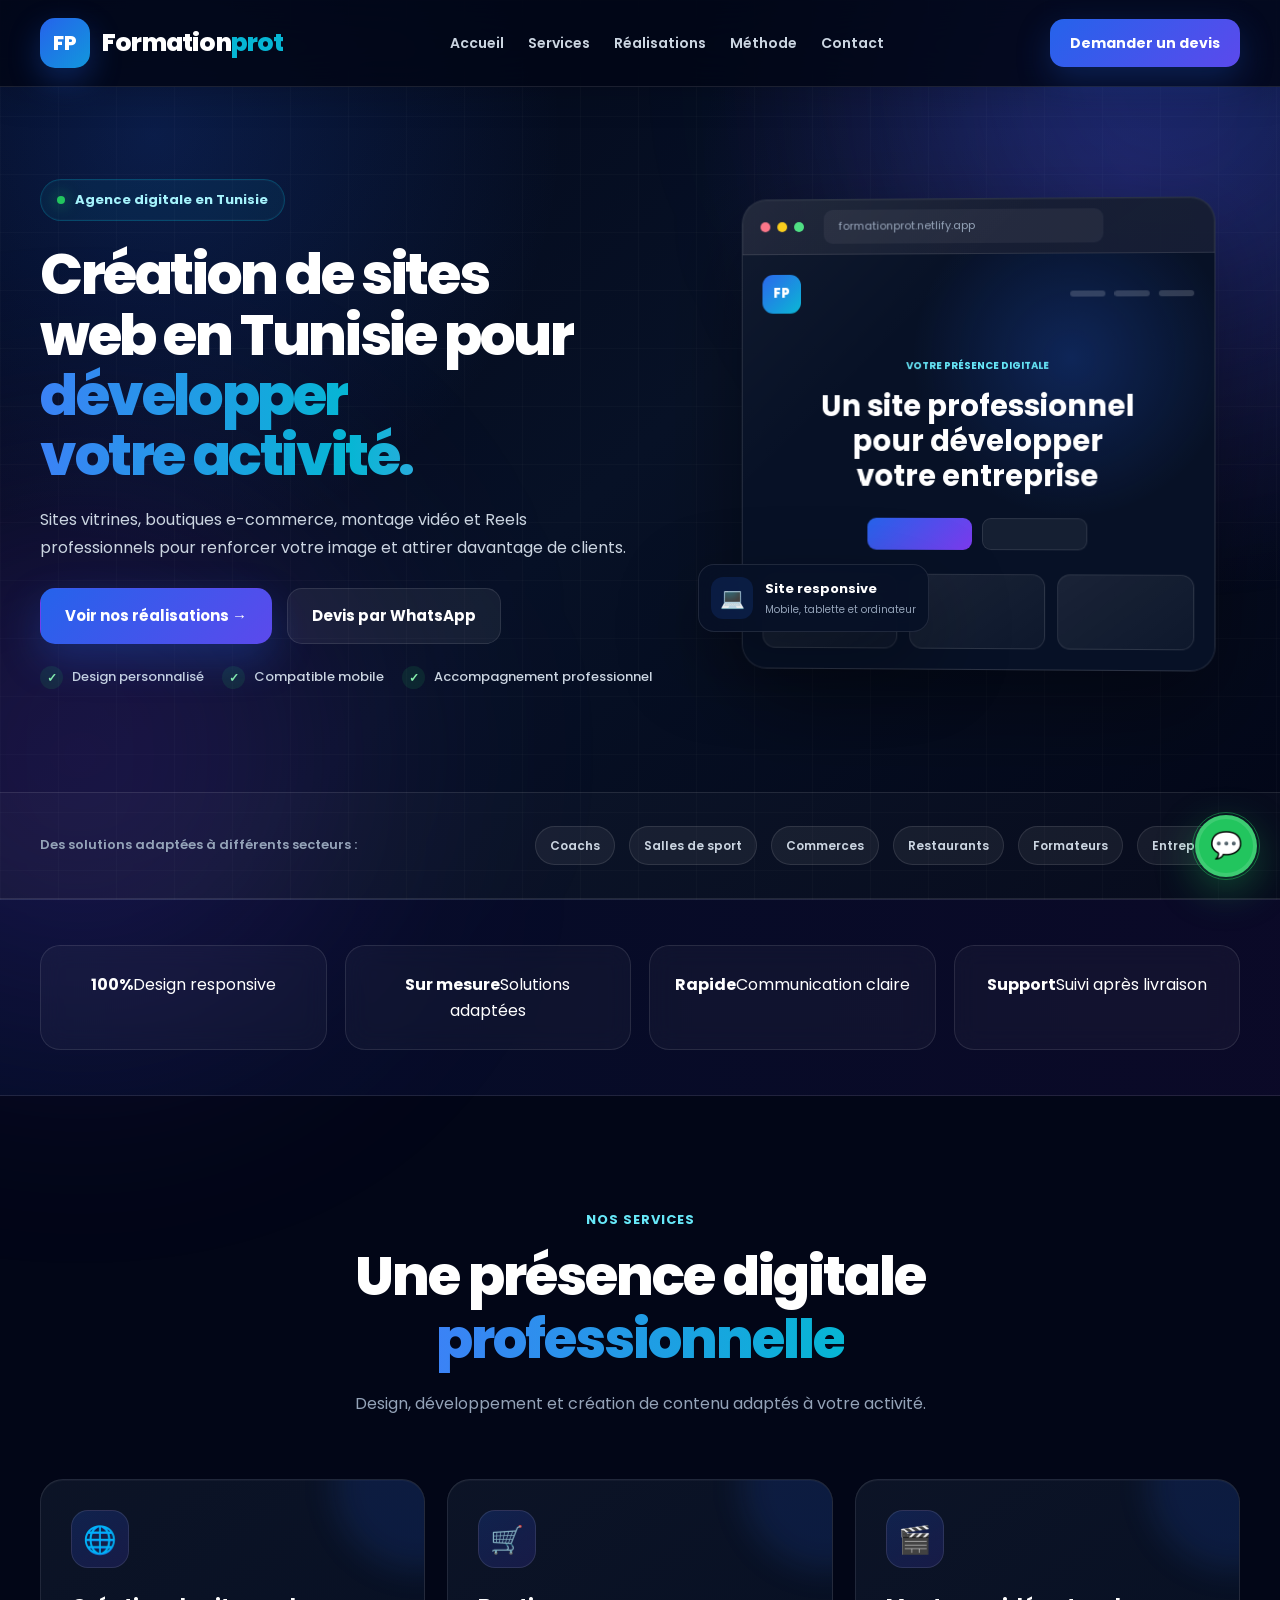
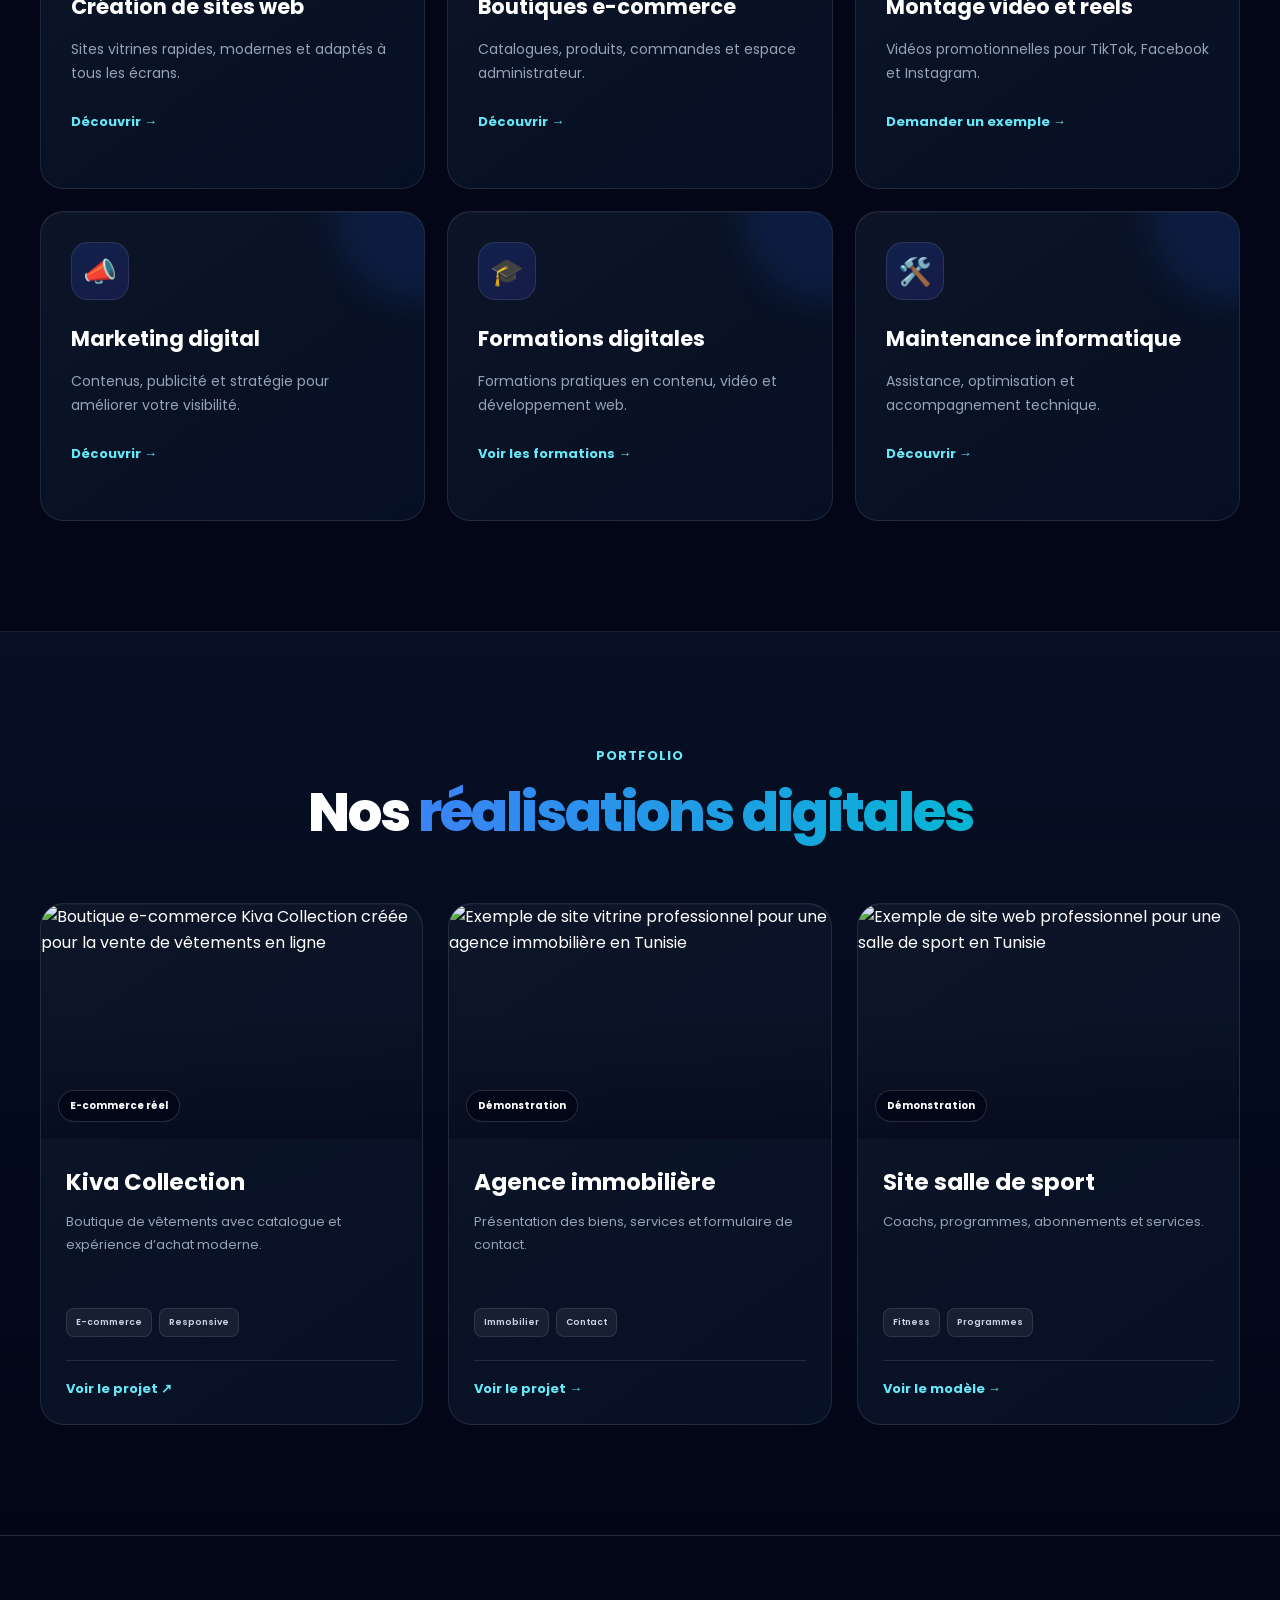
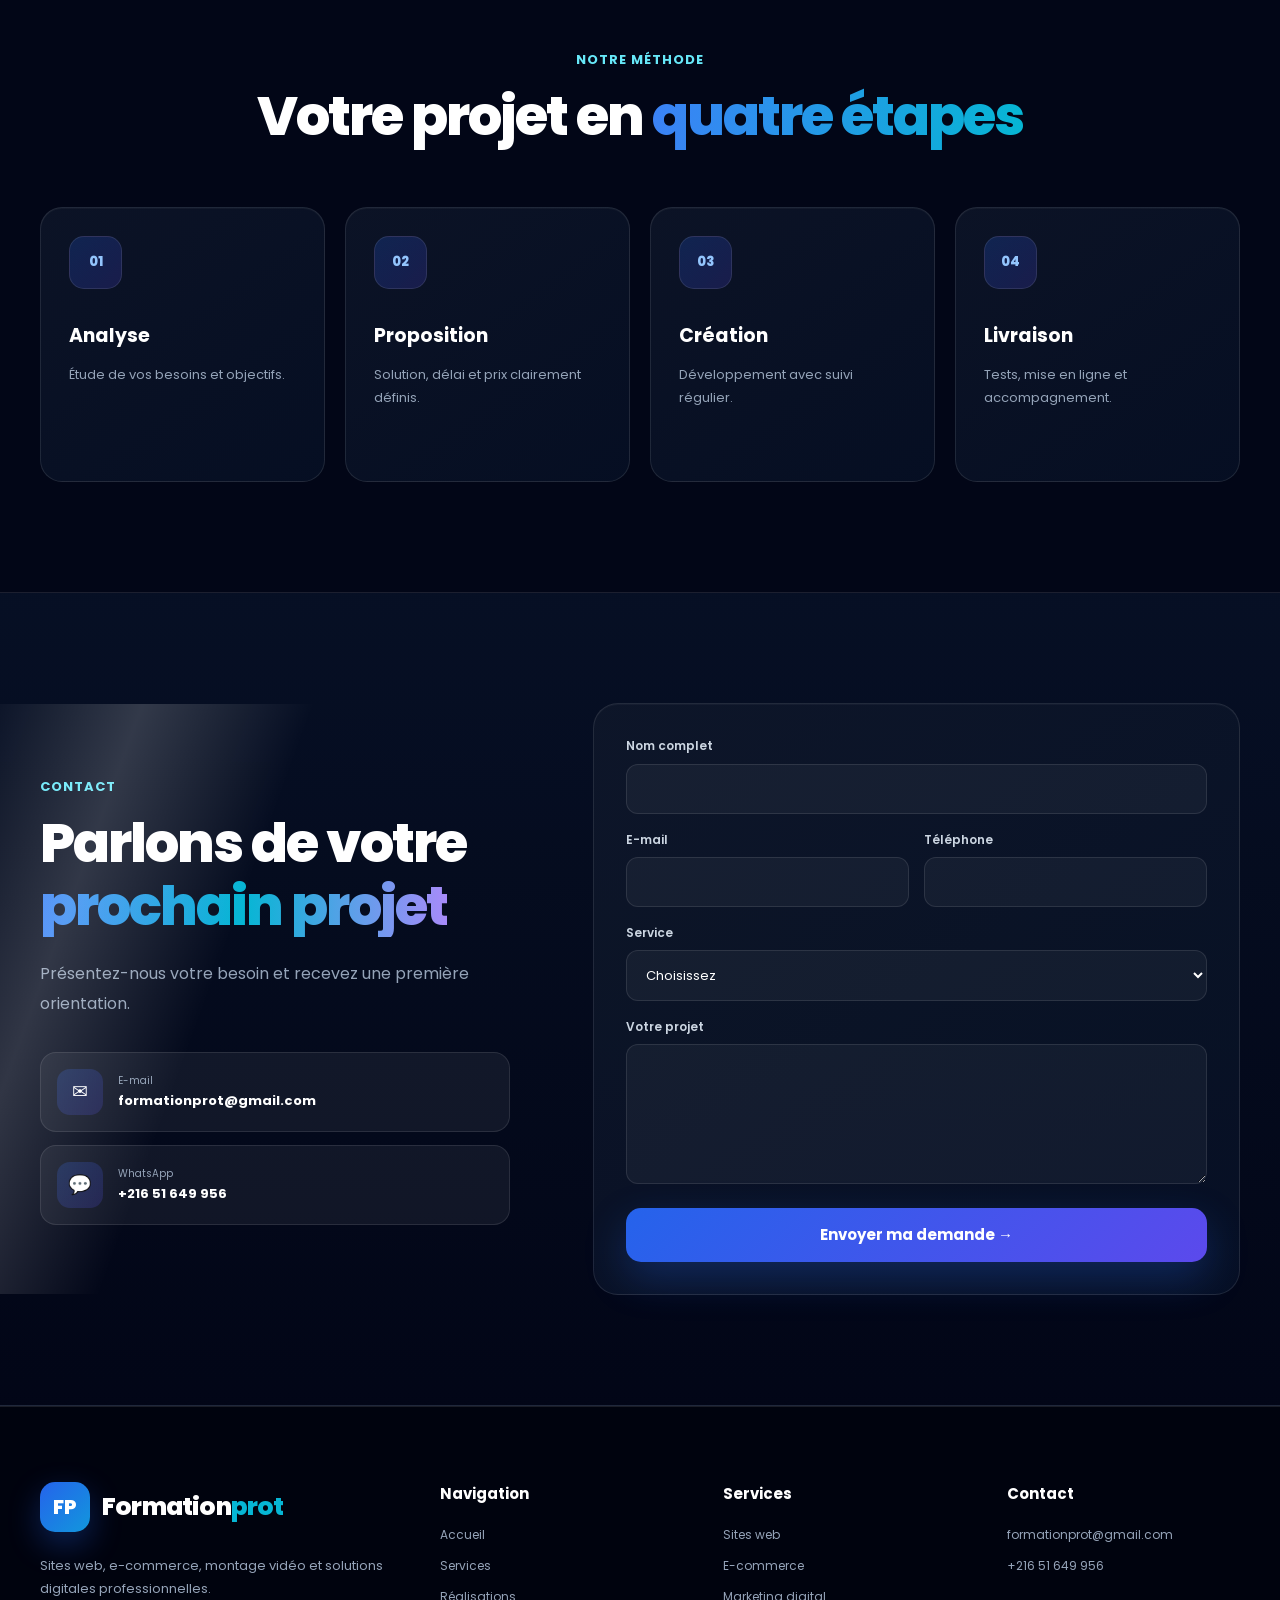
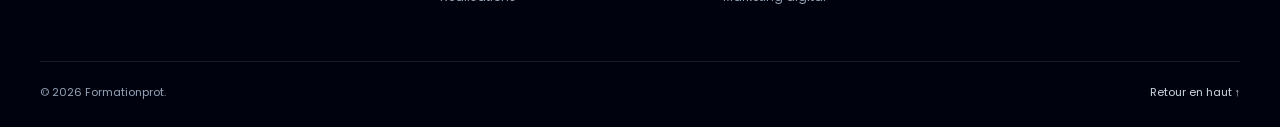
==== commit 3a30dd0c: "Optimisation SEO Google de Formationprot" ====
--- a/index.html
+++ b/index.html
@@ -1,4 +1,4 @@
-<!DOCTYPE html><html lang="fr" class="no-js"><head><meta charset="UTF-8"><meta name="viewport" content="width=device-width,initial-scale=1.0"><title>Formationprot | Création de sites web et montage vidéo en Tunisie</title><meta name="description" content="Formationprot crée des sites web professionnels, boutiques e-commerce, vidéos, reels et solutions digitales pour les entreprises en Tunisie."><link rel="canonical" href="https://formationprot.netlify.app/"><link rel="preconnect" href="https://fonts.googleapis.com"><link rel="preconnect" href="https://fonts.gstatic.com" crossorigin><link href="https://fonts.googleapis.com/css2?family=Poppins:wght@400;500;600;700;800&display=swap" rel="stylesheet"><script>document.documentElement.classList.remove('no-js')</script><style>:root {
+<!DOCTYPE html><html lang="fr" class="no-js"><head><meta charset="UTF-8"><meta name="viewport" content="width=device-width,initial-scale=1.0"><title>Création de sites web en Tunisie | Formationprot</title><meta name="description" content="Formationprot crée des sites web, boutiques e-commerce, vidéos et Reels professionnels pour les entreprises, coachs et commerces en Tunisie."><meta name="robots" content="index, follow, max-image-preview:large, max-snippet:-1, max-video-preview:-1"><meta name="googlebot" content="index, follow"><meta name="author" content="Formationprot"><meta name="theme-color" content="#020617"><meta property="og:type" content="website"><meta property="og:locale" content="fr_TN"><meta property="og:site_name" content="Formationprot"><meta property="og:title" content="Création de sites web en Tunisie | Formationprot"><meta property="og:description" content="Sites web, e-commerce, montage vidéo et solutions digitales professionnelles pour développer votre activité en Tunisie."><meta property="og:url" content="https://formationprot.netlify.app/"><meta name="twitter:card" content="summary"><meta name="twitter:title" content="Création de sites web en Tunisie | Formationprot"><meta name="twitter:description" content="Sites web, e-commerce, montage vidéo et solutions digitales professionnelles en Tunisie."><link rel="canonical" href="https://formationprot.netlify.app/"><link rel="preconnect" href="https://fonts.googleapis.com"><link rel="preconnect" href="https://fonts.gstatic.com" crossorigin><link href="https://fonts.googleapis.com/css2?family=Poppins:wght@400;500;600;700;800&display=swap" rel="stylesheet"><script>document.documentElement.classList.remove('no-js')</script><style>:root {
   --bg: #020617;
   --bg-soft: #071126;
   --card: rgba(15, 23, 42, 0.82);
@@ -2441,4 +2441,5 @@
   }
 }
 
-</style><script type="application/ld+json">{"@context":"https://schema.org","@type":"ProfessionalService","name":"Formationprot","url":"https://formationprot.netlify.app/","email":"formationprot@gmail.com","telephone":"+21651649956","areaServed":"Tunisia"}</script></head><body><div class="page-background"></div><div class="glow glow-one"></div><div class="glow glow-two"></div><header class="header"><nav class="nav container"><a href="#accueil" class="logo"><span class="logo-icon">FP</span><span class="logo-text">Formation<span>prot</span></span></a><button class="menu-toggle" id="menuToggle"><span></span><span></span><span></span></button><div class="menu" id="mainMenu"><a href="#accueil">Accueil</a><a href="#services">Services</a><a href="#realisations">Réalisations</a><a href="#reels">Reels</a><a href="#processus">Méthode</a><a href="#contact">Contact</a></div><a href="#contact" class="nav-cta">Demander un devis</a></nav></header><main><section class="hero" id="accueil"><div class="container hero-grid"><div class="hero-content reveal"><div class="hero-badge"><span class="badge-dot"></span>Agence digitale en Tunisie</div><h1>Des solutions digitales qui <span class="gradient-text">développent votre activité.</span></h1><p class="hero-description">Sites web, e-commerce et vidéos professionnelles pour renforcer votre image et attirer davantage de clients.</p><div class="hero-actions"><a href="#realisations" class="btn btn-primary">Voir nos réalisations →</a><a href="https://wa.me/21651649956?text=Bonjour%20Formationprot%2C%20je%20souhaite%20obtenir%20un%20devis." target="_blank" class="btn btn-secondary">Devis par WhatsApp</a></div><div class="hero-benefits"><div><span class="benefit-icon">✓</span>Design personnalisé</div><div><span class="benefit-icon">✓</span>Compatible mobile</div><div><span class="benefit-icon">✓</span>Accompagnement professionnel</div></div></div><div class="hero-visual reveal"><div class="browser-card"><div class="browser-top"><div class="browser-dots"><span></span><span></span><span></span></div><div class="browser-address">formationprot.netlify.app</div></div><div class="browser-content"><div class="mini-header"><div class="mini-logo">FP</div><div class="mini-menu"><span></span><span></span><span></span></div></div><div class="mini-hero"><span class="mini-label">Votre présence digitale</span><h2>Un site professionnel pour développer votre entreprise</h2><div class="mini-buttons"><span></span><span></span></div></div><div class="mini-cards"><div></div><div></div><div></div></div></div></div><div class="floating-card floating-card-one"><span>💻</span><div><strong>Site responsive</strong><small>Mobile, tablette et ordinateur</small></div></div></div></div></section><section class="trust-strip"><div class="container trust-content"><p>Des solutions adaptées à différents secteurs :</p><div class="trust-items"><span>Coachs</span><span>Salles de sport</span><span>Commerces</span><span>Restaurants</span><span>Formateurs</span><span>Entreprises</span></div></div></section><section class="stats-section"><div class="container stats-grid"><article class="stat-card reveal"><strong>100%</strong><span>Design responsive</span></article><article class="stat-card reveal"><strong>Sur mesure</strong><span>Solutions adaptées</span></article><article class="stat-card reveal"><strong>Rapide</strong><span>Communication claire</span></article><article class="stat-card reveal"><strong>Support</strong><span>Suivi après livraison</span></article></div></section><section class="section" id="services"><div class="container"><div class="section-heading reveal"><span class="section-label">Nos services</span><h2>Une présence digitale <span>professionnelle</span></h2><p>Design, développement et création de contenu adaptés à votre activité.</p></div><div class="services-grid"><article class="service-card reveal"><div class="service-icon">🌐</div><h3>Création de sites web</h3><p>Sites vitrines rapides, modernes et adaptés à tous les écrans.</p><a href="site-vitrine.html">Découvrir →</a></article><article class="service-card reveal"><div class="service-icon">🛒</div><h3>Boutiques e-commerce</h3><p>Catalogues, produits, commandes et espace administrateur.</p><a href="ecommerce.html">Découvrir →</a></article><article class="service-card reveal"><div class="service-icon">🎬</div><h3>Montage vidéo et reels</h3><p>Vidéos promotionnelles pour TikTok, Facebook et Instagram.</p><a href="#reels">Voir les vidéos →</a></article><article class="service-card reveal"><div class="service-icon">📣</div><h3>Marketing digital</h3><p>Contenus, publicité et stratégie pour améliorer votre visibilité.</p><a href="marketing-digital.html">Découvrir →</a></article><article class="service-card reveal"><div class="service-icon">🎓</div><h3>Formations digitales</h3><p>Formations pratiques en contenu, vidéo et développement web.</p><a href="formations.html">Voir les formations →</a></article><article class="service-card reveal"><div class="service-icon">🛠️</div><h3>Maintenance informatique</h3><p>Assistance, optimisation et accompagnement technique.</p><a href="maintenance.html">Découvrir →</a></article></div></div></section><section class="section section-dark" id="realisations"><div class="container"><div class="section-heading reveal"><span class="section-label">Portfolio</span><h2>Nos <span>réalisations digitales</span></h2></div><div class="projects-grid"><article class="project-card reveal"><div class="project-image"><img src="https://images.unsplash.com/photo-1441986300917-64674bd600d8?q=80&w=1200&auto=format&fit=crop" alt="Kiva Collection"><span class="project-type">E-commerce réel</span></div><div class="project-content"><h3>Kiva Collection</h3><p>Boutique de vêtements avec catalogue et expérience d’achat moderne.</p><div class="project-tags"><span>E-commerce</span><span>Responsive</span></div><a href="https://www.kivacollection.tn" target="_blank">Voir le projet ↗</a></div></article><article class="project-card reveal"><div class="project-image"><img src="https://images.unsplash.com/photo-1560518883-ce09059eeffa?q=80&w=1200&auto=format&fit=crop" alt="Agence immobilière"><span class="project-type">Démonstration</span></div><div class="project-content"><h3>Agence immobilière</h3><p>Présentation des biens, services et formulaire de contact.</p><div class="project-tags"><span>Immobilier</span><span>Contact</span></div><a href="agence-immobiliere/index.html">Voir le projet →</a></div></article><article class="project-card reveal"><div class="project-image"><img src="https://images.unsplash.com/photo-1534438327276-14e5300c3a48?q=80&w=1200&auto=format&fit=crop" alt="Salle de sport"><span class="project-type">Démonstration</span></div><div class="project-content"><h3>Site salle de sport</h3><p>Coachs, programmes, abonnements et services.</p><div class="project-tags"><span>Fitness</span><span>Programmes</span></div><a href="site-vitrine.html">Voir le modèle →</a></div></article></div></div></section><section class="section" id="processus"><div class="container"><div class="section-heading reveal"><span class="section-label">Notre méthode</span><h2>Votre projet en <span>quatre étapes</span></h2></div><div class="process-grid"><article class="process-card reveal"><div class="process-number">01</div><h3>Analyse</h3><p>Étude de vos besoins et objectifs.</p></article><article class="process-card reveal"><div class="process-number">02</div><h3>Proposition</h3><p>Solution, délai et prix clairement définis.</p></article><article class="process-card reveal"><div class="process-number">03</div><h3>Création</h3><p>Développement avec suivi régulier.</p></article><article class="process-card reveal"><div class="process-number">04</div><h3>Livraison</h3><p>Tests, mise en ligne et accompagnement.</p></article></div></div></section><section class="section section-dark" id="contact"><div class="container contact-grid"><div class="contact-content reveal"><span class="section-label">Contact</span><h2>Parlons de votre <span class="gradient-text">prochain projet</span></h2><p>Présentez-nous votre besoin et recevez une première orientation.</p><div class="contact-details"><a href="mailto:formationprot@gmail.com"><span class="contact-icon">✉</span><div><small>E-mail</small><strong>formationprot@gmail.com</strong></div></a><a href="https://wa.me/21651649956?text=Bonjour%20Formationprot%2C%20je%20souhaite%20obtenir%20un%20devis." target="_blank"><span class="contact-icon">💬</span><div><small>WhatsApp</small><strong>+216 51 649 956</strong></div></a></div></div><form class="contact-form reveal" name="contact" method="POST" data-netlify="true"><input type="hidden" name="form-name" value="contact"><div class="form-group"><label for="name">Nom complet</label><input id="name" name="name" required></div><div class="form-row"><div class="form-group"><label for="email">E-mail</label><input type="email" id="email" name="email" required></div><div class="form-group"><label for="phone">Téléphone</label><input id="phone" name="phone"></div></div><div class="form-group"><label for="service">Service</label><select id="service" name="service" required><option value="">Choisissez</option><option>Site web</option><option>E-commerce</option><option>Montage vidéo</option><option>Marketing digital</option></select></div><div class="form-group"><label for="message">Votre projet</label><textarea id="message" name="message" required></textarea></div><button class="btn btn-primary form-submit">Envoyer ma demande →</button></form></div></section></main><footer class="footer"><div class="container footer-grid"><div class="footer-brand"><a href="#accueil" class="logo"><span class="logo-icon">FP</span><span class="logo-text">Formation<span>prot</span></span></a><p>Sites web, e-commerce, montage vidéo et solutions digitales professionnelles.</p></div><div class="footer-column"><h3>Navigation</h3><a href="#accueil">Accueil</a><a href="#services">Services</a><a href="#realisations">Réalisations</a></div><div class="footer-column"><h3>Services</h3><a href="site-vitrine.html">Sites web</a><a href="ecommerce.html">E-commerce</a><a href="marketing-digital.html">Marketing digital</a></div><div class="footer-column"><h3>Contact</h3><a href="mailto:formationprot@gmail.com">formationprot@gmail.com</a><a href="https://wa.me/21651649956" target="_blank">+216 51 649 956</a></div></div><div class="container footer-bottom"><p>© <span id="currentYear"></span> Formationprot.</p><a href="#accueil">Retour en haut ↑</a></div></footer><a class="floating-whatsapp" href="https://wa.me/21651649956?text=Bonjour%20Formationprot%2C%20je%20souhaite%20obtenir%20un%20devis." target="_blank">💬</a><script>const t=document.getElementById('menuToggle'),m=document.getElementById('mainMenu');t.addEventListener('click',()=>{const o=m.classList.toggle('active');t.classList.toggle('active',o)});document.querySelectorAll('#mainMenu a').forEach(a=>a.onclick=()=>m.classList.remove('active'));const o=new IntersectionObserver(e=>e.forEach(x=>{if(x.isIntersecting){x.target.classList.add('visible');o.unobserve(x.target)}}),{threshold:.12});document.querySelectorAll('.reveal').forEach(e=>o.observe(e));document.getElementById('currentYear').textContent=new Date().getFullYear()</script></body></html>+</style><script type="application/ld+json">{"@context":"https://schema.org","@graph":[{"@type":"Organization","@id":"https://formationprot.netlify.app/#organization","name":"Formationprot","url":"https://formationprot.netlify.app/","email":"formationprot@gmail.com","telephone":"+21651649956","contactPoint":{"@type":"ContactPoint","telephone":"+21651649956","contactType":"customer service","areaServed":"TN","availableLanguage":["fr","ar"]}},{"@type":"WebSite","@id":"https://formationprot.netlify.app/#website","url":"https://formationprot.netlify.app/","name":"Formationprot","inLanguage":"fr-TN","publisher":{"@id":"https://formationprot.netlify.app/#organization"}},{"@type":"ProfessionalService","@id":"https://formationprot.netlify.app/#business","name":"Formationprot","url":"https://formationprot.netlify.app/","email":"formationprot@gmail.com","telephone":"+21651649956","areaServed":{"@type":"Country","name":"Tunisie"},"description":"Création de sites web, boutiques e-commerce, montage vidéo, Reels et solutions digitales professionnelles en Tunisie.","provider":{"@id":"https://formationprot.netlify.app/#organization"}},{"@type":"Service","name":"Création de sites web en Tunisie","serviceType":"Création de sites web et boutiques e-commerce","areaServed":{"@type":"Country","name":"Tunisie"},"provider":{"@id":"https://formationprot.netlify.app/#business"}}]}</script></head><body><div class="page-background"></div><div class="glow glow-one"></div><div class="glow glow-two"></div><header class="header"><nav class="nav container"><a href="#accueil" class="logo"><span class="logo-icon">FP</span><span class="logo-text">Formation<span>prot</span></span></a><button class="menu-toggle" id="menuToggle" type="button" aria-label="Ouvrir le menu principal" aria-expanded="false" aria-controls="mainMenu"><span></span><span></span><span></span></button><div class="menu" id="mainMenu"><a href="#accueil">Accueil</a><a href="#services">Services</a><a href="#realisations">Réalisations</a><a href="#processus">Méthode</a><a href="#contact">Contact</a></div><a href="#contact" class="nav-cta">Demander un devis</a></nav></header><main><section class="hero" id="accueil"><div class="container hero-grid"><div class="hero-content reveal"><div class="hero-badge"><span class="badge-dot"></span>Agence digitale en Tunisie</div><h1>Création de sites web en Tunisie pour <span class="gradient-text">développer votre activité.</span></h1><p class="hero-description">Sites vitrines, boutiques e-commerce, montage vidéo et Reels professionnels pour renforcer votre image et attirer davantage de clients.</p><div class="hero-actions"><a href="#realisations" class="btn btn-primary">Voir nos réalisations →</a><a href="https://wa.me/21651649956?text=Bonjour%20Formationprot%2C%20je%20souhaite%20obtenir%20un%20devis." target="_blank" rel="noopener noreferrer" class="btn btn-secondary">Devis par WhatsApp</a></div><div class="hero-benefits"><div><span class="benefit-icon">✓</span>Design personnalisé</div><div><span class="benefit-icon">✓</span>Compatible mobile</div><div><span class="benefit-icon">✓</span>Accompagnement professionnel</div></div></div><div class="hero-visual reveal"><div class="browser-card"><div class="browser-top"><div class="browser-dots"><span></span><span></span><span></span></div><div class="browser-address">formationprot.netlify.app</div></div><div class="browser-content"><div class="mini-header"><div class="mini-logo">FP</div><div class="mini-menu"><span></span><span></span><span></span></div></div><div class="mini-hero"><span class="mini-label">Votre présence digitale</span><h2>Un site professionnel pour développer votre entreprise</h2><div class="mini-buttons"><span></span><span></span></div></div><div class="mini-cards"><div></div><div></div><div></div></div></div></div><div class="floating-card floating-card-one"><span>💻</span><div><strong>Site responsive</strong><small>Mobile, tablette et ordinateur</small></div></div></div></div></section><section class="trust-strip"><div class="container trust-content"><p>Des solutions adaptées à différents secteurs :</p><div class="trust-items"><span>Coachs</span><span>Salles de sport</span><span>Commerces</span><span>Restaurants</span><span>Formateurs</span><span>Entreprises</span></div></div></section><section class="stats-section"><div class="container stats-grid"><article class="stat-card reveal"><strong>100%</strong><span>Design responsive</span></article><article class="stat-card reveal"><strong>Sur mesure</strong><span>Solutions adaptées</span></article><article class="stat-card reveal"><strong>Rapide</strong><span>Communication claire</span></article><article class="stat-card reveal"><strong>Support</strong><span>Suivi après livraison</span></article></div></section><section class="section" id="services"><div class="container"><div class="section-heading reveal"><span class="section-label">Nos services</span><h2>Une présence digitale <span>professionnelle</span></h2><p>Design, développement et création de contenu adaptés à votre activité.</p></div><div class="services-grid"><article class="service-card reveal"><div class="service-icon">🌐</div><h3>Création de sites web</h3><p>Sites vitrines rapides, modernes et adaptés à tous les écrans.</p>
+    <a href="site-vitrine.html">Découvrir →</a></article><article class="service-card reveal"><div class="service-icon">🛒</div><h3>Boutiques e-commerce</h3><p>Catalogues, produits, commandes et espace administrateur.</p><a href="ecommerce.html">Découvrir →</a></article><article class="service-card reveal"><div class="service-icon">🎬</div><h3>Montage vidéo et reels</h3><p>Vidéos promotionnelles pour TikTok, Facebook et Instagram.</p><a href="#contact">Demander un exemple →</a></article><article class="service-card reveal"><div class="service-icon">📣</div><h3>Marketing digital</h3><p>Contenus, publicité et stratégie pour améliorer votre visibilité.</p><a href="#contact">Découvrir →</a></article><article class="service-card reveal"><div class="service-icon">🎓</div><h3>Formations digitales</h3><p>Formations pratiques en contenu, vidéo et développement web.</p><a href="#contact">Voir les formations →</a></article><article class="service-card reveal"><div class="service-icon">🛠️</div><h3>Maintenance informatique</h3><p>Assistance, optimisation et accompagnement technique.</p><a href="#contact">Découvrir →</a></article></div></div></section><section class="section section-dark" id="realisations"><div class="container"><div class="section-heading reveal"><span class="section-label">Portfolio</span><h2>Nos <span>réalisations digitales</span></h2></div><div class="projects-grid"><article class="project-card reveal"><div class="project-image"><img src="https://images.unsplash.com/photo-1441986300917-64674bd600d8?q=80&w=1200&auto=format&fit=crop" alt="Boutique e-commerce Kiva Collection créée pour la vente de vêtements en ligne" loading="lazy" width="1200" height="800"><span class="project-type">E-commerce réel</span></div><div class="project-content"><h3>Kiva Collection</h3><p>Boutique de vêtements avec catalogue et expérience d’achat moderne.</p><div class="project-tags"><span>E-commerce</span><span>Responsive</span></div><a href="https://www.kivacollection.tn" target="_blank" rel="noopener noreferrer">Voir le projet ↗</a></div></article><article class="project-card reveal"><div class="project-image"><img src="https://images.unsplash.com/photo-1560518883-ce09059eeffa?q=80&w=1200&auto=format&fit=crop" alt="Exemple de site vitrine professionnel pour une agence immobilière en Tunisie" loading="lazy" width="1200" height="800"><span class="project-type">Démonstration</span></div><div class="project-content"><h3>Agence immobilière</h3><p>Présentation des biens, services et formulaire de contact.</p><div class="project-tags"><span>Immobilier</span><span>Contact</span></div><a href="agence-immobiliere/index.html">Voir le projet →</a></div></article><article class="project-card reveal"><div class="project-image"><img src="https://images.unsplash.com/photo-1534438327276-14e5300c3a48?q=80&w=1200&auto=format&fit=crop" alt="Exemple de site web professionnel pour une salle de sport en Tunisie" loading="lazy" width="1200" height="800"><span class="project-type">Démonstration</span></div><div class="project-content"><h3>Site salle de sport</h3><p>Coachs, programmes, abonnements et services.</p><div class="project-tags"><span>Fitness</span><span>Programmes</span></div><a href="site-vitrine.html">Voir le modèle →</a></div></article></div></div></section><section class="section" id="processus"><div class="container"><div class="section-heading reveal"><span class="section-label">Notre méthode</span><h2>Votre projet en <span>quatre étapes</span></h2></div><div class="process-grid"><article class="process-card reveal"><div class="process-number">01</div><h3>Analyse</h3><p>Étude de vos besoins et objectifs.</p></article><article class="process-card reveal"><div class="process-number">02</div><h3>Proposition</h3><p>Solution, délai et prix clairement définis.</p></article><article class="process-card reveal"><div class="process-number">03</div><h3>Création</h3><p>Développement avec suivi régulier.</p></article><article class="process-card reveal"><div class="process-number">04</div><h3>Livraison</h3><p>Tests, mise en ligne et accompagnement.</p></article></div></div></section><section class="section section-dark" id="contact"><div class="container contact-grid"><div class="contact-content reveal"><span class="section-label">Contact</span><h2>Parlons de votre <span class="gradient-text">prochain projet</span></h2><p>Présentez-nous votre besoin et recevez une première orientation.</p><div class="contact-details"><a href="mailto:formationprot@gmail.com"><span class="contact-icon">✉</span><div><small>E-mail</small><strong>formationprot@gmail.com</strong></div></a><a href="https://wa.me/21651649956?text=Bonjour%20Formationprot%2C%20je%20souhaite%20obtenir%20un%20devis." target="_blank" rel="noopener noreferrer"><span class="contact-icon">💬</span><div><small>WhatsApp</small><strong>+216 51 649 956</strong></div></a></div></div><form class="contact-form reveal" name="contact" method="POST" data-netlify="true"><input type="hidden" name="form-name" value="contact"><div class="form-group"><label for="name">Nom complet</label><input id="name" name="name" autocomplete="name" required></div><div class="form-row"><div class="form-group"><label for="email">E-mail</label><input type="email" id="email" name="email" autocomplete="email" required></div><div class="form-group"><label for="phone">Téléphone</label><input id="phone" name="phone" type="tel" autocomplete="tel"></div></div><div class="form-group"><label for="service">Service</label><select id="service" name="service" required><option value="">Choisissez</option><option>Site web</option><option>E-commerce</option><option>Montage vidéo</option><option>Marketing digital</option></select></div><div class="form-group"><label for="message">Votre projet</label><textarea id="message" name="message" required></textarea></div><button class="btn btn-primary form-submit" type="submit">Envoyer ma demande →</button></form></div></section></main><footer class="footer"><div class="container footer-grid"><div class="footer-brand"><a href="#accueil" class="logo"><span class="logo-icon">FP</span><span class="logo-text">Formation<span>prot</span></span></a><p>Sites web, e-commerce, montage vidéo et solutions digitales professionnelles.</p></div><div class="footer-column"><h3>Navigation</h3><a href="#accueil">Accueil</a><a href="#services">Services</a><a href="#realisations">Réalisations</a></div><div class="footer-column"><h3>Services</h3><a href="site-vitrine.html">Sites web</a><a href="ecommerce.html">E-commerce</a><a href="#contact">Marketing digital</a></div><div class="footer-column"><h3>Contact</h3><a href="mailto:formationprot@gmail.com">formationprot@gmail.com</a><a href="https://wa.me/21651649956" target="_blank">+216 51 649 956</a></div></div><div class="container footer-bottom"><p>© <span id="currentYear"></span> Formationprot.</p><a href="#accueil">Retour en haut ↑</a></div></footer><a class="floating-whatsapp" href="https://wa.me/21651649956?text=Bonjour%20Formationprot%2C%20je%20souhaite%20obtenir%20un%20devis." target="_blank">💬</a><script>const t=document.getElementById('menuToggle'),m=document.getElementById('mainMenu');t.addEventListener('click',()=>{const o=m.classList.toggle('active');t.classList.toggle('active',o);t.setAttribute('aria-expanded',String(o))});document.querySelectorAll('#mainMenu a').forEach(a=>a.onclick=()=>m.classList.remove('active'));const o=new IntersectionObserver(e=>e.forEach(x=>{if(x.isIntersecting){x.target.classList.add('visible');o.unobserve(x.target)}}),{threshold:.12});document.querySelectorAll('.reveal').forEach(e=>o.observe(e));document.getElementById('currentYear').textContent=new Date().getFullYear()</script></body></html>
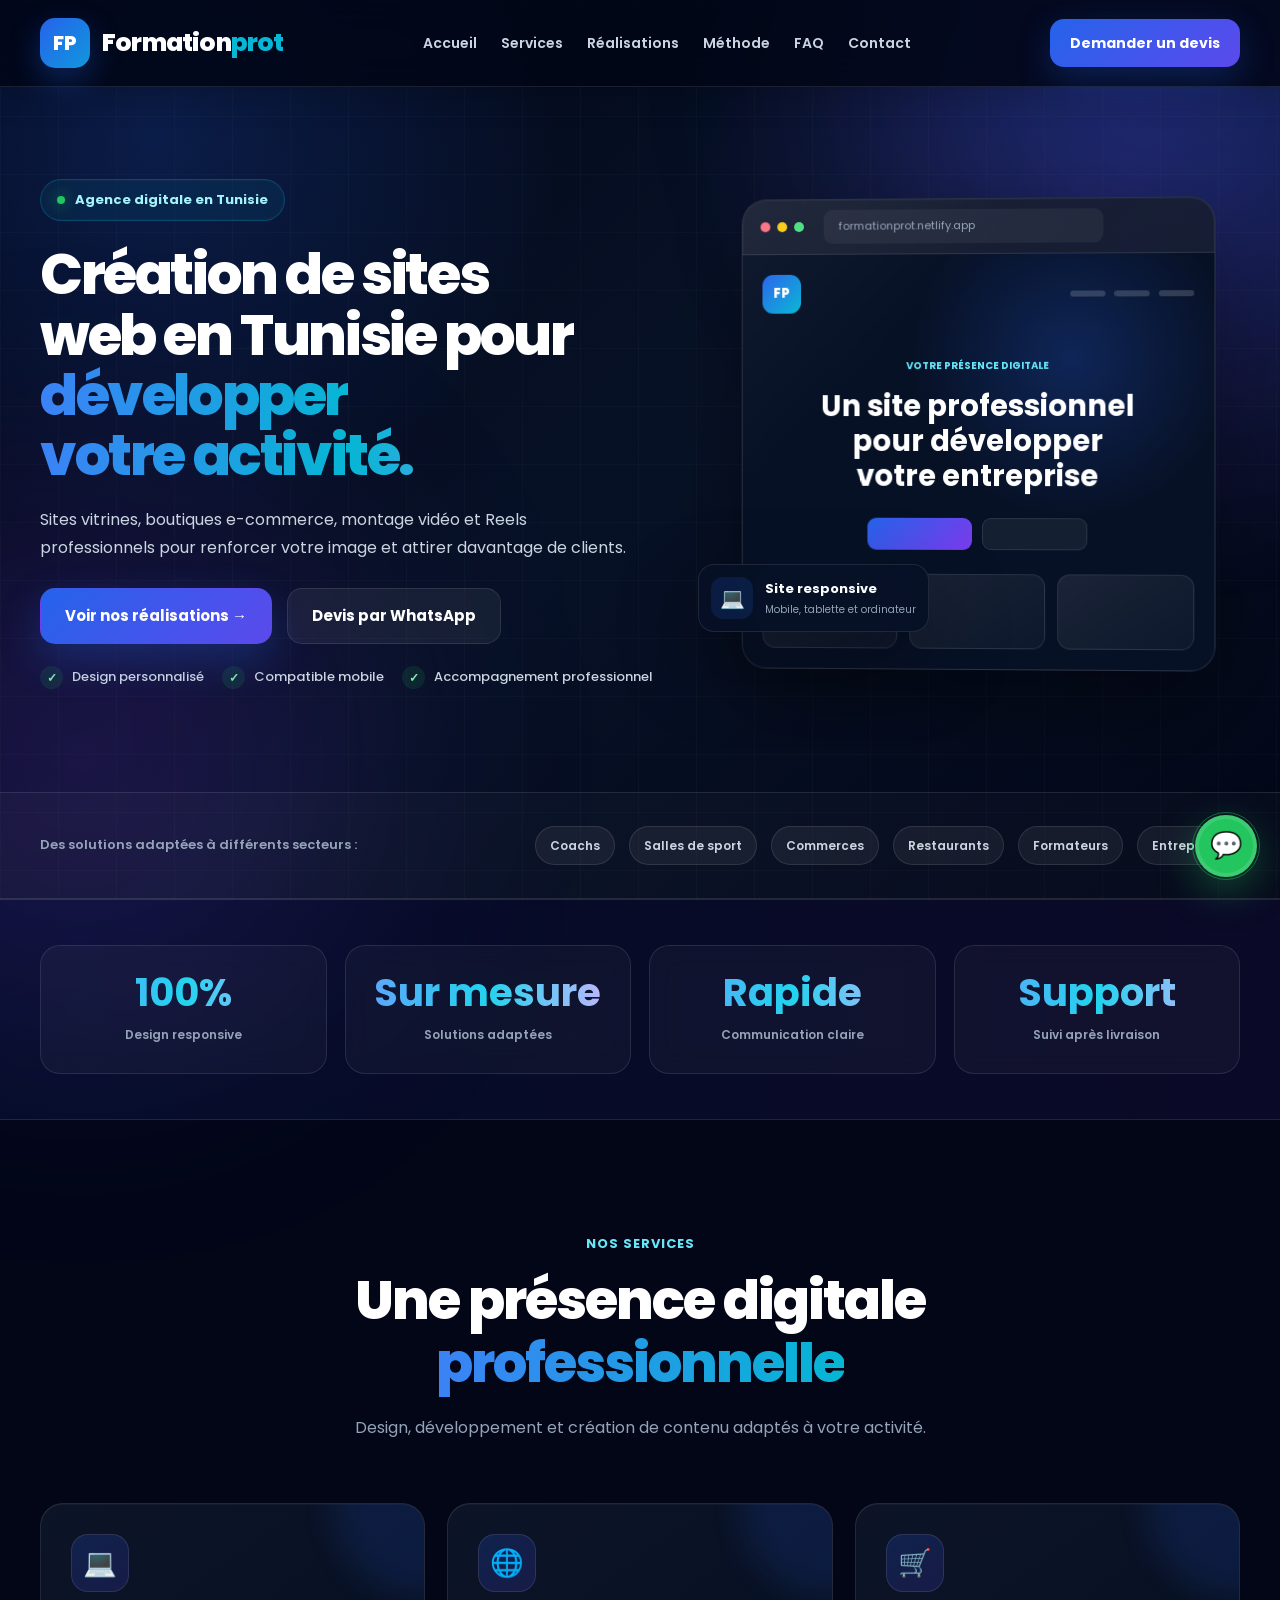
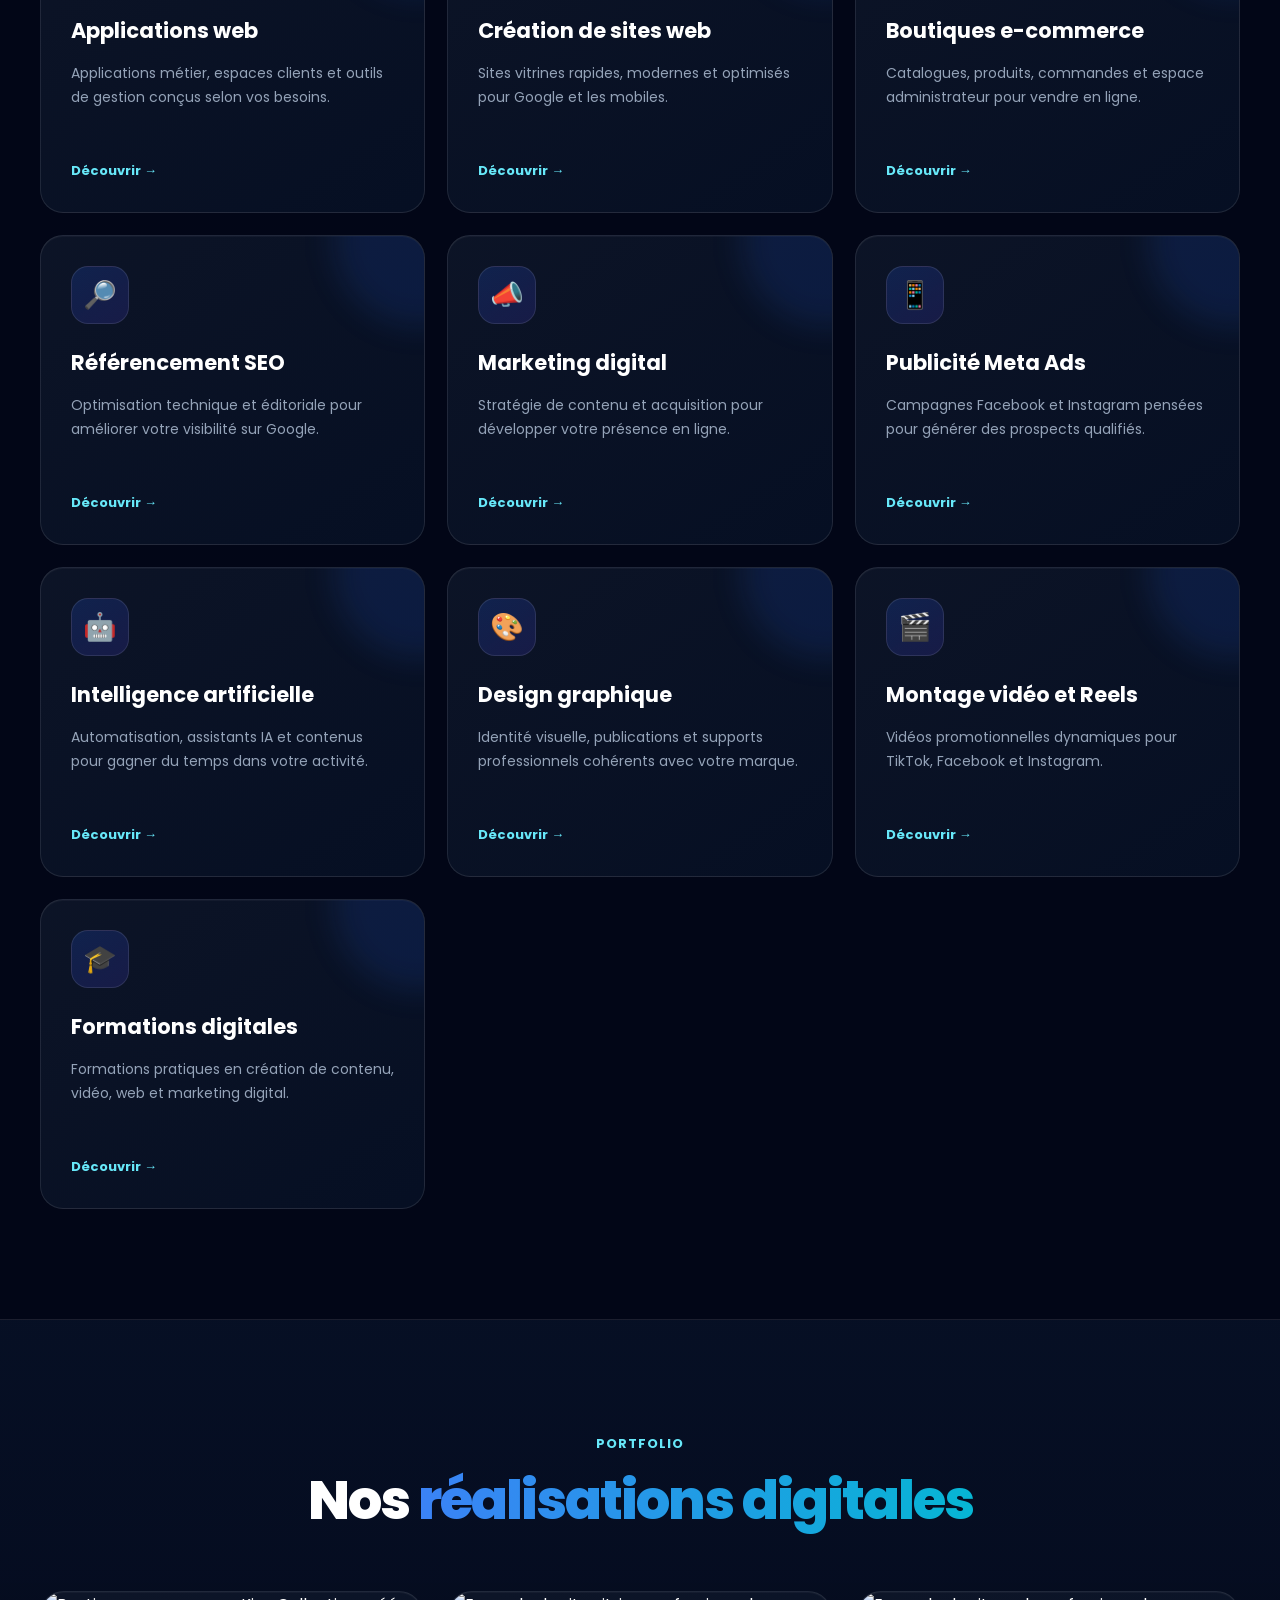
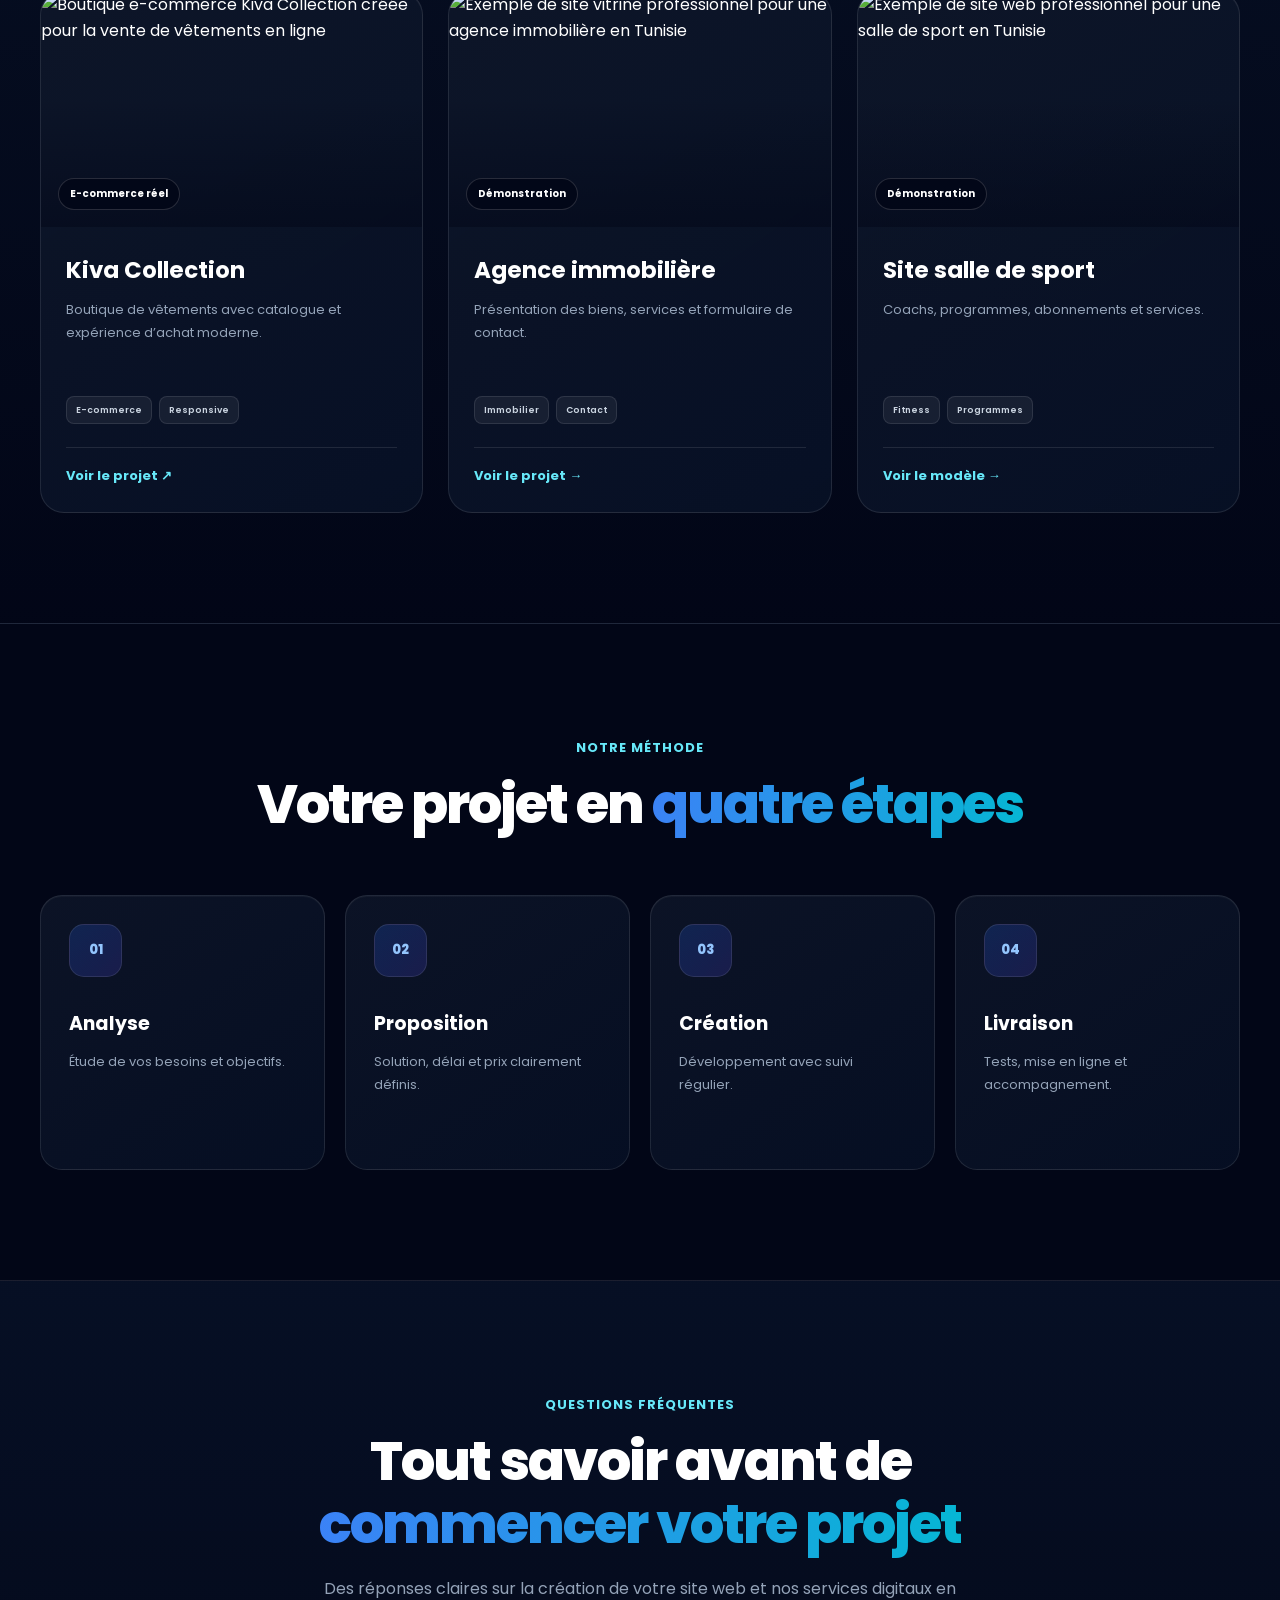
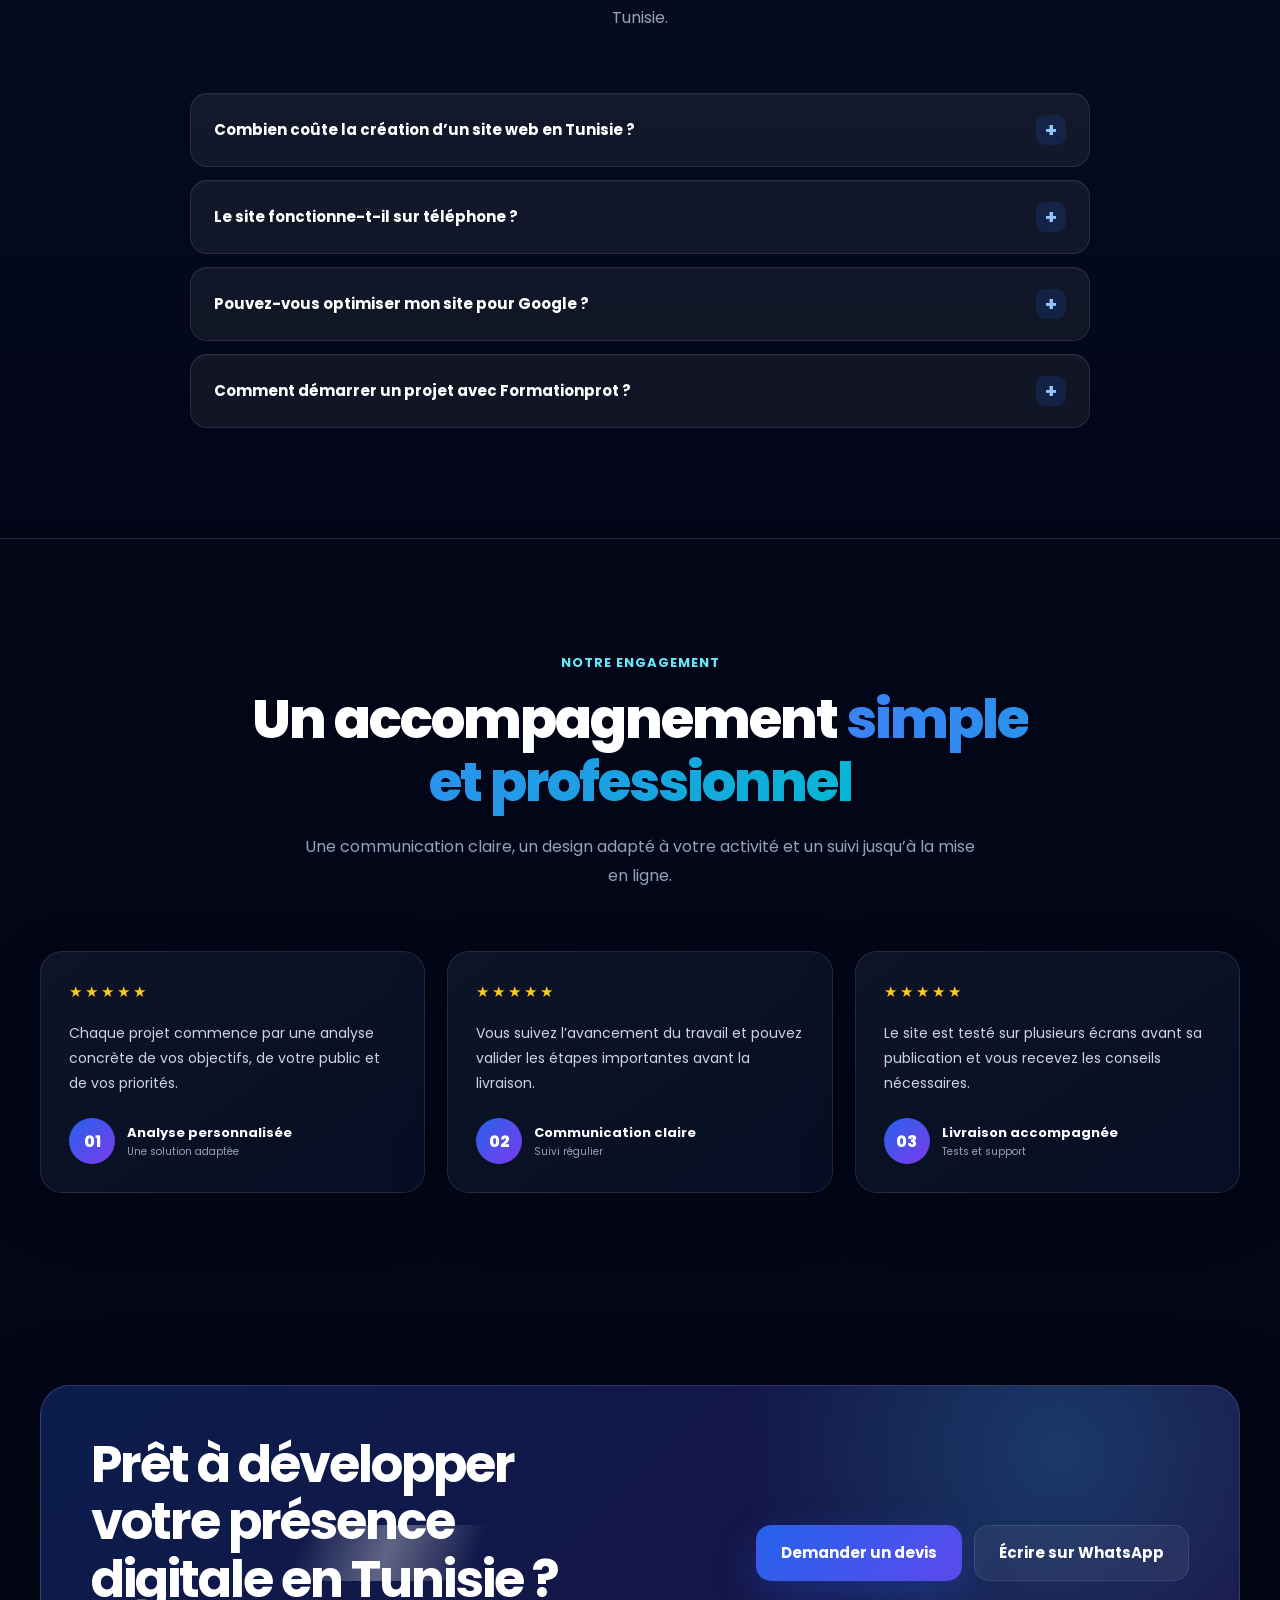
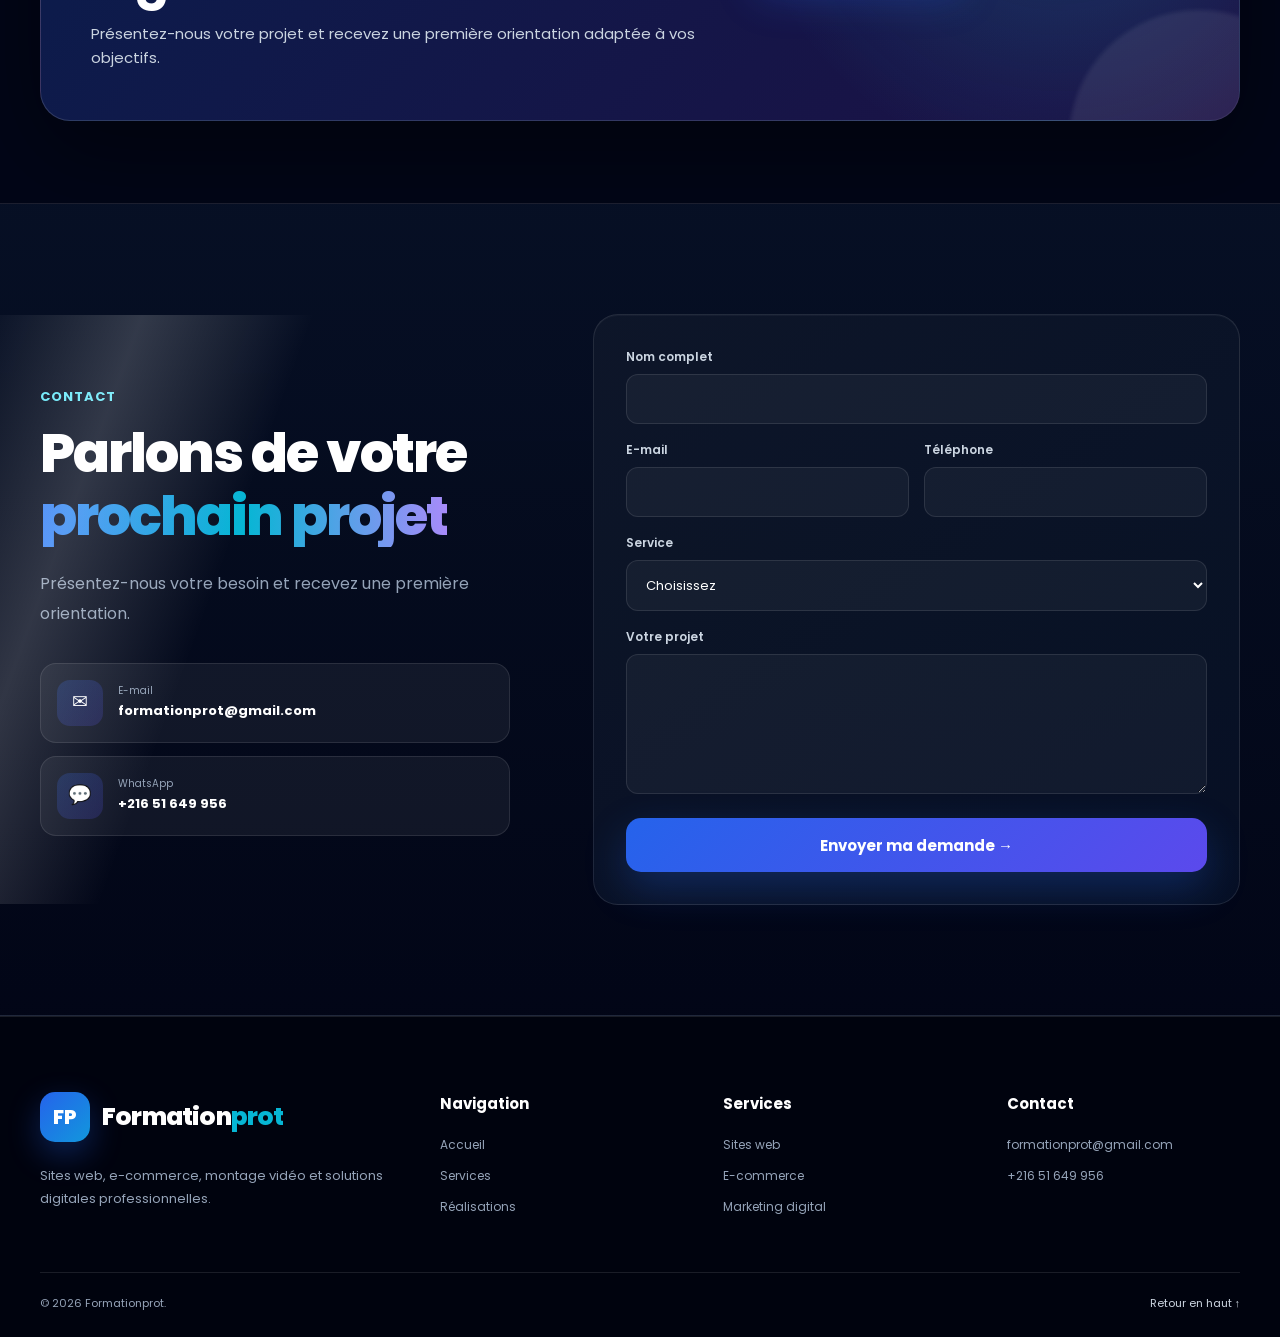
==== commit dfaec9e9: "Amélioration SEO et pages services Formationprot" ====
--- a/index.html
+++ b/index.html
@@ -1,4 +1,5 @@
-<!DOCTYPE html><html lang="fr" class="no-js"><head><meta charset="UTF-8"><meta name="viewport" content="width=device-width,initial-scale=1.0"><title>Création de sites web en Tunisie | Formationprot</title><meta name="description" content="Formationprot crée des sites web, boutiques e-commerce, vidéos et Reels professionnels pour les entreprises, coachs et commerces en Tunisie."><meta name="robots" content="index, follow, max-image-preview:large, max-snippet:-1, max-video-preview:-1"><meta name="googlebot" content="index, follow"><meta name="author" content="Formationprot"><meta name="theme-color" content="#020617"><meta property="og:type" content="website"><meta property="og:locale" content="fr_TN"><meta property="og:site_name" content="Formationprot"><meta property="og:title" content="Création de sites web en Tunisie | Formationprot"><meta property="og:description" content="Sites web, e-commerce, montage vidéo et solutions digitales professionnelles pour développer votre activité en Tunisie."><meta property="og:url" content="https://formationprot.netlify.app/"><meta name="twitter:card" content="summary"><meta name="twitter:title" content="Création de sites web en Tunisie | Formationprot"><meta name="twitter:description" content="Sites web, e-commerce, montage vidéo et solutions digitales professionnelles en Tunisie."><link rel="canonical" href="https://formationprot.netlify.app/"><link rel="preconnect" href="https://fonts.googleapis.com"><link rel="preconnect" href="https://fonts.gstatic.com" crossorigin><link href="https://fonts.googleapis.com/css2?family=Poppins:wght@400;500;600;700;800&display=swap" rel="stylesheet"><script>document.documentElement.classList.remove('no-js')</script><style>:root {
+<!DOCTYPE html>
+<html class="no-js" lang="fr"><head><meta charset="utf-8"/><meta content="width=device-width,initial-scale=1.0" name="viewport"/><title>Création de sites web en Tunisie | Formationprot</title><meta content="Formationprot crée des sites web, boutiques e-commerce, vidéos et Reels professionnels pour les entreprises, coachs et commerces en Tunisie." name="description"/><meta content="index, follow, max-image-preview:large, max-snippet:-1, max-video-preview:-1" name="robots"/><meta content="index, follow" name="googlebot"/><meta content="Formationprot" name="author"/><meta content="#020617" name="theme-color"/><meta content="website" property="og:type"/><meta content="fr_TN" property="og:locale"/><meta content="Formationprot" property="og:site_name"/><meta content="Création de sites web en Tunisie | Formationprot" property="og:title"/><meta content="Sites web, e-commerce, montage vidéo et solutions digitales professionnelles pour développer votre activité en Tunisie." property="og:description"/><meta content="https://formationprot.netlify.app/" property="og:url"/><meta content="Création de sites web en Tunisie | Formationprot" name="twitter:title"/><meta content="Sites web, e-commerce, montage vidéo et solutions digitales professionnelles en Tunisie." name="twitter:description"/><link href="https://formationprot.netlify.app/" rel="canonical"/><link href="https://fonts.googleapis.com" rel="preconnect"/><link crossorigin="" href="https://fonts.gstatic.com" rel="preconnect"/><link href="https://fonts.googleapis.com/css2?family=Poppins:wght@400;500;600;700;800&amp;display=swap" rel="stylesheet"/><script>document.documentElement.classList.remove('no-js')</script><style>:root {
   --bg: #020617;
   --bg-soft: #071126;
   --card: rgba(15, 23, 42, 0.82);
@@ -2441,5 +2442,24 @@
   }
 }
 
-</style><script type="application/ld+json">{"@context":"https://schema.org","@graph":[{"@type":"Organization","@id":"https://formationprot.netlify.app/#organization","name":"Formationprot","url":"https://formationprot.netlify.app/","email":"formationprot@gmail.com","telephone":"+21651649956","contactPoint":{"@type":"ContactPoint","telephone":"+21651649956","contactType":"customer service","areaServed":"TN","availableLanguage":["fr","ar"]}},{"@type":"WebSite","@id":"https://formationprot.netlify.app/#website","url":"https://formationprot.netlify.app/","name":"Formationprot","inLanguage":"fr-TN","publisher":{"@id":"https://formationprot.netlify.app/#organization"}},{"@type":"ProfessionalService","@id":"https://formationprot.netlify.app/#business","name":"Formationprot","url":"https://formationprot.netlify.app/","email":"formationprot@gmail.com","telephone":"+21651649956","areaServed":{"@type":"Country","name":"Tunisie"},"description":"Création de sites web, boutiques e-commerce, montage vidéo, Reels et solutions digitales professionnelles en Tunisie.","provider":{"@id":"https://formationprot.netlify.app/#organization"}},{"@type":"Service","name":"Création de sites web en Tunisie","serviceType":"Création de sites web et boutiques e-commerce","areaServed":{"@type":"Country","name":"Tunisie"},"provider":{"@id":"https://formationprot.netlify.app/#business"}}]}</script></head><body><div class="page-background"></div><div class="glow glow-one"></div><div class="glow glow-two"></div><header class="header"><nav class="nav container"><a href="#accueil" class="logo"><span class="logo-icon">FP</span><span class="logo-text">Formation<span>prot</span></span></a><button class="menu-toggle" id="menuToggle" type="button" aria-label="Ouvrir le menu principal" aria-expanded="false" aria-controls="mainMenu"><span></span><span></span><span></span></button><div class="menu" id="mainMenu"><a href="#accueil">Accueil</a><a href="#services">Services</a><a href="#realisations">Réalisations</a><a href="#processus">Méthode</a><a href="#contact">Contact</a></div><a href="#contact" class="nav-cta">Demander un devis</a></nav></header><main><section class="hero" id="accueil"><div class="container hero-grid"><div class="hero-content reveal"><div class="hero-badge"><span class="badge-dot"></span>Agence digitale en Tunisie</div><h1>Création de sites web en Tunisie pour <span class="gradient-text">développer votre activité.</span></h1><p class="hero-description">Sites vitrines, boutiques e-commerce, montage vidéo et Reels professionnels pour renforcer votre image et attirer davantage de clients.</p><div class="hero-actions"><a href="#realisations" class="btn btn-primary">Voir nos réalisations →</a><a href="https://wa.me/21651649956?text=Bonjour%20Formationprot%2C%20je%20souhaite%20obtenir%20un%20devis." target="_blank" rel="noopener noreferrer" class="btn btn-secondary">Devis par WhatsApp</a></div><div class="hero-benefits"><div><span class="benefit-icon">✓</span>Design personnalisé</div><div><span class="benefit-icon">✓</span>Compatible mobile</div><div><span class="benefit-icon">✓</span>Accompagnement professionnel</div></div></div><div class="hero-visual reveal"><div class="browser-card"><div class="browser-top"><div class="browser-dots"><span></span><span></span><span></span></div><div class="browser-address">formationprot.netlify.app</div></div><div class="browser-content"><div class="mini-header"><div class="mini-logo">FP</div><div class="mini-menu"><span></span><span></span><span></span></div></div><div class="mini-hero"><span class="mini-label">Votre présence digitale</span><h2>Un site professionnel pour développer votre entreprise</h2><div class="mini-buttons"><span></span><span></span></div></div><div class="mini-cards"><div></div><div></div><div></div></div></div></div><div class="floating-card floating-card-one"><span>💻</span><div><strong>Site responsive</strong><small>Mobile, tablette et ordinateur</small></div></div></div></div></section><section class="trust-strip"><div class="container trust-content"><p>Des solutions adaptées à différents secteurs :</p><div class="trust-items"><span>Coachs</span><span>Salles de sport</span><span>Commerces</span><span>Restaurants</span><span>Formateurs</span><span>Entreprises</span></div></div></section><section class="stats-section"><div class="container stats-grid"><article class="stat-card reveal"><strong>100%</strong><span>Design responsive</span></article><article class="stat-card reveal"><strong>Sur mesure</strong><span>Solutions adaptées</span></article><article class="stat-card reveal"><strong>Rapide</strong><span>Communication claire</span></article><article class="stat-card reveal"><strong>Support</strong><span>Suivi après livraison</span></article></div></section><section class="section" id="services"><div class="container"><div class="section-heading reveal"><span class="section-label">Nos services</span><h2>Une présence digitale <span>professionnelle</span></h2><p>Design, développement et création de contenu adaptés à votre activité.</p></div><div class="services-grid"><article class="service-card reveal"><div class="service-icon">🌐</div><h3>Création de sites web</h3><p>Sites vitrines rapides, modernes et adaptés à tous les écrans.</p>
-    <a href="site-vitrine.html">Découvrir →</a></article><article class="service-card reveal"><div class="service-icon">🛒</div><h3>Boutiques e-commerce</h3><p>Catalogues, produits, commandes et espace administrateur.</p><a href="ecommerce.html">Découvrir →</a></article><article class="service-card reveal"><div class="service-icon">🎬</div><h3>Montage vidéo et reels</h3><p>Vidéos promotionnelles pour TikTok, Facebook et Instagram.</p><a href="#contact">Demander un exemple →</a></article><article class="service-card reveal"><div class="service-icon">📣</div><h3>Marketing digital</h3><p>Contenus, publicité et stratégie pour améliorer votre visibilité.</p><a href="#contact">Découvrir →</a></article><article class="service-card reveal"><div class="service-icon">🎓</div><h3>Formations digitales</h3><p>Formations pratiques en contenu, vidéo et développement web.</p><a href="#contact">Voir les formations →</a></article><article class="service-card reveal"><div class="service-icon">🛠️</div><h3>Maintenance informatique</h3><p>Assistance, optimisation et accompagnement technique.</p><a href="#contact">Découvrir →</a></article></div></div></section><section class="section section-dark" id="realisations"><div class="container"><div class="section-heading reveal"><span class="section-label">Portfolio</span><h2>Nos <span>réalisations digitales</span></h2></div><div class="projects-grid"><article class="project-card reveal"><div class="project-image"><img src="https://images.unsplash.com/photo-1441986300917-64674bd600d8?q=80&w=1200&auto=format&fit=crop" alt="Boutique e-commerce Kiva Collection créée pour la vente de vêtements en ligne" loading="lazy" width="1200" height="800"><span class="project-type">E-commerce réel</span></div><div class="project-content"><h3>Kiva Collection</h3><p>Boutique de vêtements avec catalogue et expérience d’achat moderne.</p><div class="project-tags"><span>E-commerce</span><span>Responsive</span></div><a href="https://www.kivacollection.tn" target="_blank" rel="noopener noreferrer">Voir le projet ↗</a></div></article><article class="project-card reveal"><div class="project-image"><img src="https://images.unsplash.com/photo-1560518883-ce09059eeffa?q=80&w=1200&auto=format&fit=crop" alt="Exemple de site vitrine professionnel pour une agence immobilière en Tunisie" loading="lazy" width="1200" height="800"><span class="project-type">Démonstration</span></div><div class="project-content"><h3>Agence immobilière</h3><p>Présentation des biens, services et formulaire de contact.</p><div class="project-tags"><span>Immobilier</span><span>Contact</span></div><a href="agence-immobiliere/index.html">Voir le projet →</a></div></article><article class="project-card reveal"><div class="project-image"><img src="https://images.unsplash.com/photo-1534438327276-14e5300c3a48?q=80&w=1200&auto=format&fit=crop" alt="Exemple de site web professionnel pour une salle de sport en Tunisie" loading="lazy" width="1200" height="800"><span class="project-type">Démonstration</span></div><div class="project-content"><h3>Site salle de sport</h3><p>Coachs, programmes, abonnements et services.</p><div class="project-tags"><span>Fitness</span><span>Programmes</span></div><a href="site-vitrine.html">Voir le modèle →</a></div></article></div></div></section><section class="section" id="processus"><div class="container"><div class="section-heading reveal"><span class="section-label">Notre méthode</span><h2>Votre projet en <span>quatre étapes</span></h2></div><div class="process-grid"><article class="process-card reveal"><div class="process-number">01</div><h3>Analyse</h3><p>Étude de vos besoins et objectifs.</p></article><article class="process-card reveal"><div class="process-number">02</div><h3>Proposition</h3><p>Solution, délai et prix clairement définis.</p></article><article class="process-card reveal"><div class="process-number">03</div><h3>Création</h3><p>Développement avec suivi régulier.</p></article><article class="process-card reveal"><div class="process-number">04</div><h3>Livraison</h3><p>Tests, mise en ligne et accompagnement.</p></article></div></div></section><section class="section section-dark" id="contact"><div class="container contact-grid"><div class="contact-content reveal"><span class="section-label">Contact</span><h2>Parlons de votre <span class="gradient-text">prochain projet</span></h2><p>Présentez-nous votre besoin et recevez une première orientation.</p><div class="contact-details"><a href="mailto:formationprot@gmail.com"><span class="contact-icon">✉</span><div><small>E-mail</small><strong>formationprot@gmail.com</strong></div></a><a href="https://wa.me/21651649956?text=Bonjour%20Formationprot%2C%20je%20souhaite%20obtenir%20un%20devis." target="_blank" rel="noopener noreferrer"><span class="contact-icon">💬</span><div><small>WhatsApp</small><strong>+216 51 649 956</strong></div></a></div></div><form class="contact-form reveal" name="contact" method="POST" data-netlify="true"><input type="hidden" name="form-name" value="contact"><div class="form-group"><label for="name">Nom complet</label><input id="name" name="name" autocomplete="name" required></div><div class="form-row"><div class="form-group"><label for="email">E-mail</label><input type="email" id="email" name="email" autocomplete="email" required></div><div class="form-group"><label for="phone">Téléphone</label><input id="phone" name="phone" type="tel" autocomplete="tel"></div></div><div class="form-group"><label for="service">Service</label><select id="service" name="service" required><option value="">Choisissez</option><option>Site web</option><option>E-commerce</option><option>Montage vidéo</option><option>Marketing digital</option></select></div><div class="form-group"><label for="message">Votre projet</label><textarea id="message" name="message" required></textarea></div><button class="btn btn-primary form-submit" type="submit">Envoyer ma demande →</button></form></div></section></main><footer class="footer"><div class="container footer-grid"><div class="footer-brand"><a href="#accueil" class="logo"><span class="logo-icon">FP</span><span class="logo-text">Formation<span>prot</span></span></a><p>Sites web, e-commerce, montage vidéo et solutions digitales professionnelles.</p></div><div class="footer-column"><h3>Navigation</h3><a href="#accueil">Accueil</a><a href="#services">Services</a><a href="#realisations">Réalisations</a></div><div class="footer-column"><h3>Services</h3><a href="site-vitrine.html">Sites web</a><a href="ecommerce.html">E-commerce</a><a href="#contact">Marketing digital</a></div><div class="footer-column"><h3>Contact</h3><a href="mailto:formationprot@gmail.com">formationprot@gmail.com</a><a href="https://wa.me/21651649956" target="_blank">+216 51 649 956</a></div></div><div class="container footer-bottom"><p>© <span id="currentYear"></span> Formationprot.</p><a href="#accueil">Retour en haut ↑</a></div></footer><a class="floating-whatsapp" href="https://wa.me/21651649956?text=Bonjour%20Formationprot%2C%20je%20souhaite%20obtenir%20un%20devis." target="_blank">💬</a><script>const t=document.getElementById('menuToggle'),m=document.getElementById('mainMenu');t.addEventListener('click',()=>{const o=m.classList.toggle('active');t.classList.toggle('active',o);t.setAttribute('aria-expanded',String(o))});document.querySelectorAll('#mainMenu a').forEach(a=>a.onclick=()=>m.classList.remove('active'));const o=new IntersectionObserver(e=>e.forEach(x=>{if(x.isIntersecting){x.target.classList.add('visible');o.unobserve(x.target)}}),{threshold:.12});document.querySelectorAll('.reveal').forEach(e=>o.observe(e));document.getElementById('currentYear').textContent=new Date().getFullYear()</script></body></html>+
+.skip-link{position:fixed;left:16px;top:-80px;z-index:2000;padding:12px 18px;border-radius:10px;background:#fff;color:#020617;font-weight:700;transition:.25s}.skip-link:focus{top:16px}.sr-only{position:absolute!important;width:1px!important;height:1px!important;padding:0!important;margin:-1px!important;overflow:hidden!important;clip:rect(0,0,0,0)!important;white-space:nowrap!important;border:0!important}.service-card{display:flex;flex-direction:column}.service-card p{flex:1}.stats-section .stat-card strong{display:block;margin-bottom:7px;font-size:clamp(24px,3vw,42px);line-height:1.1;background:linear-gradient(90deg,#60a5fa,#22d3ee,#c4b5fd);-webkit-background-clip:text;background-clip:text;color:transparent}.stats-section .stat-card span{color:var(--muted);font-size:12px;font-weight:600}.legal-note{margin-top:12px;color:var(--muted);font-size:11px;line-height:1.6}
+</style><script type="application/ld+json">{"@context":"https://schema.org","@graph":[{"@type":"Organization","@id":"https://formationprot.netlify.app/#organization","name":"Formationprot","url":"https://formationprot.netlify.app/","email":"formationprot@gmail.com","telephone":"+21651649956","contactPoint":{"@type":"ContactPoint","telephone":"+21651649956","contactType":"customer service","areaServed":"TN","availableLanguage":["fr","ar"]}},{"@type":"WebSite","@id":"https://formationprot.netlify.app/#website","url":"https://formationprot.netlify.app/","name":"Formationprot","inLanguage":"fr-TN","publisher":{"@id":"https://formationprot.netlify.app/#organization"}},{"@type":"ProfessionalService","@id":"https://formationprot.netlify.app/#business","name":"Formationprot","url":"https://formationprot.netlify.app/","email":"formationprot@gmail.com","telephone":"+21651649956","areaServed":{"@type":"Country","name":"Tunisie"},"description":"Création de sites web, boutiques e-commerce, montage vidéo, Reels et solutions digitales professionnelles en Tunisie.","provider":{"@id":"https://formationprot.netlify.app/#organization"}},{"@type":"Service","name":"Création de sites web en Tunisie","serviceType":"Création de sites web et boutiques e-commerce","areaServed":{"@type":"Country","name":"Tunisie"},"provider":{"@id":"https://formationprot.netlify.app/#business"}},{"@type":"FAQPage","mainEntity":[{"@type":"Question","name":"Combien coûte la création d’un site web en Tunisie ?","acceptedAnswer":{"@type":"Answer","text":"Le prix dépend du nombre de pages, des fonctionnalités, du design et du contenu. Formationprot fournit un devis adapté après analyse du besoin."}},{"@type":"Question","name":"Le site fonctionne-t-il sur téléphone ?","acceptedAnswer":{"@type":"Answer","text":"Oui. Chaque site est conçu pour fonctionner sur mobile, tablette et ordinateur."}},{"@type":"Question","name":"Pouvez-vous optimiser mon site pour Google ?","acceptedAnswer":{"@type":"Answer","text":"Oui. Formationprot optimise la structure HTML, les titres, les descriptions, la vitesse, le contenu et le maillage interne."}},{"@type":"Question","name":"Comment démarrer un projet avec Formationprot ?","acceptedAnswer":{"@type":"Answer","text":"Contactez Formationprot par WhatsApp ou via le formulaire afin de recevoir une proposition, un délai et un prix."}}]}]}</script>
+<meta content="telephone=no" name="format-detection"/>
+<meta content="TN" name="geo.region"/>
+<meta content="Tunisie" name="geo.placename"/>
+<meta content="strict-origin-when-cross-origin" name="referrer"/>
+<meta content="https://images.unsplash.com/photo-1460925895917-afdab827c52f?q=80&amp;w=1200&amp;h=630&amp;auto=format&amp;fit=crop" property="og:image"/>
+<meta content="1200" property="og:image:width"/><meta content="630" property="og:image:height"/>
+<meta content="Formationprot, création de sites web et solutions digitales en Tunisie" property="og:image:alt"/>
+<meta content="summary_large_image" name="twitter:card"/>
+<meta content="https://images.unsplash.com/photo-1460925895917-afdab827c52f?q=80&amp;w=1200&amp;h=630&amp;auto=format&amp;fit=crop" name="twitter:image"/>
+<link href="data:image/svg+xml,%3Csvg xmlns='http://www.w3.org/2000/svg' viewBox='0 0 64 64'%3E%3Crect width='64' height='64' rx='16' fill='%232563eb'/%3E%3Ctext x='32' y='41' text-anchor='middle' font-family='Arial' font-size='25' font-weight='700' fill='white'%3EFP%3C/text%3E%3C/svg%3E" rel="icon"/>
+</head><body><a class="skip-link" href="#main-content">Aller au contenu principal</a><div class="page-background"></div><div class="glow glow-one"></div><div class="glow glow-two"></div><header class="header"><nav class="nav container"><a aria-label="Formationprot — Retour à l’accueil" class="logo" href="#accueil"><span class="logo-icon">FP</span><span class="logo-text">Formation<span>prot</span></span></a><button aria-controls="mainMenu" aria-expanded="false" aria-label="Ouvrir le menu principal" class="menu-toggle" id="menuToggle" type="button"><span></span><span></span><span></span></button><div class="menu" id="mainMenu"><a aria-current="page" href="#accueil">Accueil</a><a href="#services">Services</a><a href="#realisations">Réalisations</a><a href="#processus">Méthode</a><a href="#faq">FAQ</a><a href="#contact">Contact</a></div><a class="nav-cta" href="#contact">Demander un devis</a></nav></header><main id="main-content"><section class="hero" id="accueil"><div class="container hero-grid"><div class="hero-content reveal"><div class="hero-badge"><span class="badge-dot"></span>Agence digitale en Tunisie</div><h1>Création de sites web en Tunisie pour <span class="gradient-text">développer votre activité.</span></h1><p class="hero-description">Sites vitrines, boutiques e-commerce, montage vidéo et Reels professionnels pour renforcer votre image et attirer davantage de clients.</p><div class="hero-actions"><a class="btn btn-primary" href="#realisations">Voir nos réalisations →</a><a class="btn btn-secondary" href="https://wa.me/21651649956?text=Bonjour%20Formationprot%2C%20je%20souhaite%20obtenir%20un%20devis." rel="noopener noreferrer" target="_blank">Devis par WhatsApp</a></div><div class="hero-benefits"><div><span class="benefit-icon">✓</span>Design personnalisé</div><div><span class="benefit-icon">✓</span>Compatible mobile</div><div><span class="benefit-icon">✓</span>Accompagnement professionnel</div></div></div><div class="hero-visual reveal"><div class="browser-card"><div class="browser-top"><div class="browser-dots"><span></span><span></span><span></span></div><div class="browser-address">formationprot.netlify.app</div></div><div class="browser-content"><div class="mini-header"><div class="mini-logo">FP</div><div class="mini-menu"><span></span><span></span><span></span></div></div><div class="mini-hero"><span class="mini-label">Votre présence digitale</span><h2>Un site professionnel pour développer votre entreprise</h2><div class="mini-buttons"><span></span><span></span></div></div><div class="mini-cards"><div></div><div></div><div></div></div></div></div><div class="floating-card floating-card-one"><span>💻</span><div><strong>Site responsive</strong><small>Mobile, tablette et ordinateur</small></div></div></div></div></section><section class="trust-strip"><div class="container trust-content"><p>Des solutions adaptées à différents secteurs :</p><div class="trust-items"><span>Coachs</span><span>Salles de sport</span><span>Commerces</span><span>Restaurants</span><span>Formateurs</span><span>Entreprises</span></div></div></section><section class="stats-section"><div class="container stats-grid"><article class="stat-card reveal"><strong>100%</strong><span>Design responsive</span></article><article class="stat-card reveal"><strong>Sur mesure</strong><span>Solutions adaptées</span></article><article class="stat-card reveal"><strong>Rapide</strong><span>Communication claire</span></article><article class="stat-card reveal"><strong>Support</strong><span>Suivi après livraison</span></article></div></section><section class="section" id="services"><div class="container"><div class="section-heading reveal"><span class="section-label">Nos services</span><h2>Une présence digitale <span>professionnelle</span></h2><p>Design, développement et création de contenu adaptés à votre activité.</p></div><div class="services-grid"><article class="service-card reveal"><div aria-hidden="true" class="service-icon">💻</div><h3>Applications web</h3><p>Applications métier, espaces clients et outils de gestion conçus selon vos besoins.</p><a aria-label="Découvrir : Applications web" href="application-web.html">Découvrir →</a></article><article class="service-card reveal"><div aria-hidden="true" class="service-icon">🌐</div><h3>Création de sites web</h3><p>Sites vitrines rapides, modernes et optimisés pour Google et les mobiles.</p><a aria-label="Découvrir : Création de sites web" href="site-vitrine.html">Découvrir →</a></article><article class="service-card reveal"><div aria-hidden="true" class="service-icon">🛒</div><h3>Boutiques e-commerce</h3><p>Catalogues, produits, commandes et espace administrateur pour vendre en ligne.</p><a aria-label="Découvrir : Boutiques e-commerce" href="ecommerce.html">Découvrir →</a></article><article class="service-card reveal"><div aria-hidden="true" class="service-icon">🔎</div><h3>Référencement SEO</h3><p>Optimisation technique et éditoriale pour améliorer votre visibilité sur Google.</p><a aria-label="Découvrir : Référencement SEO" href="seo-google.html">Découvrir →</a></article><article class="service-card reveal"><div aria-hidden="true" class="service-icon">📣</div><h3>Marketing digital</h3><p>Stratégie de contenu et acquisition pour développer votre présence en ligne.</p><a aria-label="Découvrir : Marketing digital" href="marketing-digital.html">Découvrir →</a></article><article class="service-card reveal"><div aria-hidden="true" class="service-icon">📱</div><h3>Publicité Meta Ads</h3><p>Campagnes Facebook et Instagram pensées pour générer des prospects qualifiés.</p><a aria-label="Découvrir : Publicité Meta Ads" href="publicite-meta.html">Découvrir →</a></article><article class="service-card reveal"><div aria-hidden="true" class="service-icon">🤖</div><h3>Intelligence artificielle</h3><p>Automatisation, assistants IA et contenus pour gagner du temps dans votre activité.</p><a aria-label="Découvrir : Intelligence artificielle" href="intelligence-artificielle.html">Découvrir →</a></article><article class="service-card reveal"><div aria-hidden="true" class="service-icon">🎨</div><h3>Design graphique</h3><p>Identité visuelle, publications et supports professionnels cohérents avec votre marque.</p><a aria-label="Découvrir : Design graphique" href="design-graphique.html">Découvrir →</a></article><article class="service-card reveal"><div aria-hidden="true" class="service-icon">🎬</div><h3>Montage vidéo et Reels</h3><p>Vidéos promotionnelles dynamiques pour TikTok, Facebook et Instagram.</p><a aria-label="Découvrir : Montage vidéo et Reels" href="montage-video.html">Découvrir →</a></article><article class="service-card reveal"><div aria-hidden="true" class="service-icon">🎓</div><h3>Formations digitales</h3><p>Formations pratiques en création de contenu, vidéo, web et marketing digital.</p><a aria-label="Découvrir : Formations digitales" href="formations.html">Découvrir →</a></article></div></div></section><section class="section section-dark" id="realisations"><div class="container"><div class="section-heading reveal"><span class="section-label">Portfolio</span><h2>Nos <span>réalisations digitales</span></h2></div><div class="projects-grid"><article class="project-card reveal"><div class="project-image"><img alt="Boutique e-commerce Kiva Collection créée pour la vente de vêtements en ligne" decoding="async" height="800" loading="lazy" src="https://images.unsplash.com/photo-1441986300917-64674bd600d8?q=80&amp;w=1200&amp;auto=format&amp;fit=crop" width="1200"/><span class="project-type">E-commerce réel</span></div><div class="project-content"><h3>Kiva Collection</h3><p>Boutique de vêtements avec catalogue et expérience d’achat moderne.</p><div class="project-tags"><span>E-commerce</span><span>Responsive</span></div><a href="https://www.kivacollection.tn" rel="noopener noreferrer" target="_blank">Voir le projet ↗</a></div></article><article class="project-card reveal"><div class="project-image"><img alt="Exemple de site vitrine professionnel pour une agence immobilière en Tunisie" decoding="async" height="800" loading="lazy" src="https://images.unsplash.com/photo-1560518883-ce09059eeffa?q=80&amp;w=1200&amp;auto=format&amp;fit=crop" width="1200"/><span class="project-type">Démonstration</span></div><div class="project-content"><h3>Agence immobilière</h3><p>Présentation des biens, services et formulaire de contact.</p><div class="project-tags"><span>Immobilier</span><span>Contact</span></div><a href="agence-immobiliere/index.html">Voir le projet →</a></div></article><article class="project-card reveal"><div class="project-image"><img alt="Exemple de site web professionnel pour une salle de sport en Tunisie" decoding="async" height="800" loading="lazy" src="https://images.unsplash.com/photo-1534438327276-14e5300c3a48?q=80&amp;w=1200&amp;auto=format&amp;fit=crop" width="1200"/><span class="project-type">Démonstration</span></div><div class="project-content"><h3>Site salle de sport</h3><p>Coachs, programmes, abonnements et services.</p><div class="project-tags"><span>Fitness</span><span>Programmes</span></div><a href="site-vitrine.html">Voir le modèle →</a></div></article></div></div></section><section class="section" id="processus"><div class="container"><div class="section-heading reveal"><span class="section-label">Notre méthode</span><h2>Votre projet en <span>quatre étapes</span></h2></div><div class="process-grid"><article class="process-card reveal"><div class="process-number">01</div><h3>Analyse</h3><p>Étude de vos besoins et objectifs.</p></article><article class="process-card reveal"><div class="process-number">02</div><h3>Proposition</h3><p>Solution, délai et prix clairement définis.</p></article><article class="process-card reveal"><div class="process-number">03</div><h3>Création</h3><p>Développement avec suivi régulier.</p></article><article class="process-card reveal"><div class="process-number">04</div><h3>Livraison</h3><p>Tests, mise en ligne et accompagnement.</p></article></div></div></section><section class="section section-dark" id="faq"><div class="container faq-container"><div class="section-heading reveal"><span class="section-label">Questions fréquentes</span><h2>Tout savoir avant de <span>commencer votre projet</span></h2><p>Des réponses claires sur la création de votre site web et nos services digitaux en Tunisie.</p></div><div class="faq-list">
+<div class="faq-item reveal"><button aria-expanded="false" class="faq-question" type="button">Combien coûte la création d’un site web en Tunisie ?<span aria-hidden="true">+</span></button><div class="faq-answer"><p>Le prix dépend du nombre de pages, des fonctionnalités, du design et du contenu. Après l’analyse de votre besoin, Formationprot vous envoie un devis clair et adapté.</p></div></div>
+<div class="faq-item reveal"><button aria-expanded="false" class="faq-question" type="button">Le site fonctionne-t-il sur téléphone ?<span aria-hidden="true">+</span></button><div class="faq-answer"><p>Oui. Chaque site est conçu pour fonctionner correctement sur mobile, tablette et ordinateur.</p></div></div>
+<div class="faq-item reveal"><button aria-expanded="false" class="faq-question" type="button">Pouvez-vous optimiser mon site pour Google ?<span aria-hidden="true">+</span></button><div class="faq-answer"><p>Oui. Nous travaillons la structure HTML, les titres, les descriptions, la vitesse, le contenu et le maillage interne afin de construire une base SEO solide.</p></div></div>
+<div class="faq-item reveal"><button aria-expanded="false" class="faq-question" type="button">Comment démarrer un projet avec Formationprot ?<span aria-hidden="true">+</span></button><div class="faq-answer"><p>Contactez-nous par WhatsApp ou par le formulaire. Nous analysons votre objectif, puis nous proposons une solution, un délai et un prix.</p></div></div>
+</div></div></section>
+<section class="section" id="temoignages"><div class="container"><div class="section-heading reveal"><span class="section-label">Notre engagement</span><h2>Un accompagnement <span>simple et professionnel</span></h2><p>Une communication claire, un design adapté à votre activité et un suivi jusqu’à la mise en ligne.</p></div><div class="testimonials-grid"><article class="testimonial-card reveal"><div aria-label="5 étoiles" class="testimonial-stars">★★★★★</div><p>Chaque projet commence par une analyse concrète de vos objectifs, de votre public et de vos priorités.</p><div class="testimonial-author"><span class="testimonial-avatar">01</span><div><strong>Analyse personnalisée</strong><small>Une solution adaptée</small></div></div></article><article class="testimonial-card reveal"><div aria-label="5 étoiles" class="testimonial-stars">★★★★★</div><p>Vous suivez l’avancement du travail et pouvez valider les étapes importantes avant la livraison.</p><div class="testimonial-author"><span class="testimonial-avatar">02</span><div><strong>Communication claire</strong><small>Suivi régulier</small></div></div></article><article class="testimonial-card reveal"><div aria-label="5 étoiles" class="testimonial-stars">★★★★★</div><p>Le site est testé sur plusieurs écrans avant sa publication et vous recevez les conseils nécessaires.</p><div class="testimonial-author"><span class="testimonial-avatar">03</span><div><strong>Livraison accompagnée</strong><small>Tests et support</small></div></div></article></div></div></section>
+<section class="final-cta"><div class="container"><div class="final-cta-card reveal"><div class="final-cta-content"><h2>Prêt à développer votre présence digitale en Tunisie ?</h2><p>Présentez-nous votre projet et recevez une première orientation adaptée à vos objectifs.</p></div><div class="final-cta-actions"><a class="btn btn-primary" href="#contact">Demander un devis</a><a class="btn btn-secondary" href="https://wa.me/21651649956?text=Bonjour%20Formationprot%2C%20je%20souhaite%20parler%20de%20mon%20projet." rel="noopener noreferrer" target="_blank">Écrire sur WhatsApp</a></div></div></div></section><section class="section section-dark" id="contact"><div class="container contact-grid"><div class="contact-content reveal"><span class="section-label">Contact</span><h2>Parlons de votre <span class="gradient-text">prochain projet</span></h2><p>Présentez-nous votre besoin et recevez une première orientation.</p><div class="contact-details"><a href="mailto:formationprot@gmail.com"><span class="contact-icon">✉</span><div><small>E-mail</small><strong>formationprot@gmail.com</strong></div></a><a href="https://wa.me/21651649956?text=Bonjour%20Formationprot%2C%20je%20souhaite%20obtenir%20un%20devis." rel="noopener noreferrer" target="_blank"><span class="contact-icon">💬</span><div><small>WhatsApp</small><strong>+216 51 649 956</strong></div></a></div></div><form aria-label="Formulaire de demande de devis" class="contact-form reveal" data-netlify="true" method="POST" name="contact"><input name="form-name" type="hidden" value="contact"/><div class="form-group"><label for="name">Nom complet</label><input autocomplete="name" id="name" name="name" required=""/></div><div class="form-row"><div class="form-group"><label for="email">E-mail</label><input autocomplete="email" id="email" name="email" required="" type="email"/></div><div class="form-group"><label for="phone">Téléphone</label><input autocomplete="tel" id="phone" name="phone" type="tel"/></div></div><div class="form-group"><label for="service">Service</label><select id="service" name="service" required=""><option value="">Choisissez</option><option>Site web</option><option>E-commerce</option><option>Montage vidéo</option><option>Marketing digital</option></select></div><div class="form-group"><label for="message">Votre projet</label><textarea id="message" name="message" required=""></textarea></div><button aria-label="Envoyer la demande de devis" class="btn btn-primary form-submit" type="submit">Envoyer ma demande →</button></form></div></section></main><footer class="footer"><div class="container footer-grid"><div class="footer-brand"><a class="logo" href="#accueil"><span class="logo-icon">FP</span><span class="logo-text">Formation<span>prot</span></span></a><p>Sites web, e-commerce, montage vidéo et solutions digitales professionnelles.</p></div><div class="footer-column"><h3>Navigation</h3><a href="#accueil">Accueil</a><a href="#services">Services</a><a href="#realisations">Réalisations</a></div><div class="footer-column"><h3>Services</h3><a href="site-vitrine.html">Sites web</a><a href="ecommerce.html">E-commerce</a><a href="#contact">Marketing digital</a></div><div class="footer-column"><h3>Contact</h3><a href="mailto:formationprot@gmail.com">formationprot@gmail.com</a><a href="https://wa.me/21651649956" target="_blank">+216 51 649 956</a></div></div><div class="container footer-bottom"><p>© <span id="currentYear"></span> Formationprot.</p><a href="#accueil">Retour en haut ↑</a></div></footer><a class="floating-whatsapp" href="https://wa.me/21651649956?text=Bonjour%20Formationprot%2C%20je%20souhaite%20obtenir%20un%20devis." target="_blank">💬</a><script>const t=document.getElementById('menuToggle'),m=document.getElementById('mainMenu');t.addEventListener('click',()=>{const o=m.classList.toggle('active');t.classList.toggle('active',o);t.setAttribute('aria-expanded',String(o))});document.querySelectorAll('#mainMenu a').forEach(a=>a.onclick=()=>m.classList.remove('active'));const o=new IntersectionObserver(e=>e.forEach(x=>{if(x.isIntersecting){x.target.classList.add('visible');o.unobserve(x.target)}}),{threshold:.12});document.querySelectorAll('.reveal').forEach(e=>o.observe(e));document.getElementById('currentYear').textContent=new Date().getFullYear()</script><script>document.querySelectorAll('.faq-question').forEach(function(button){button.addEventListener('click',function(){var item=button.closest('.faq-item');var wasOpen=item.classList.contains('active');document.querySelectorAll('.faq-item.active').forEach(function(openItem){openItem.classList.remove('active');var b=openItem.querySelector('.faq-question');if(b)b.setAttribute('aria-expanded','false')});if(!wasOpen){item.classList.add('active');button.setAttribute('aria-expanded','true')}})});</script></body></html>
